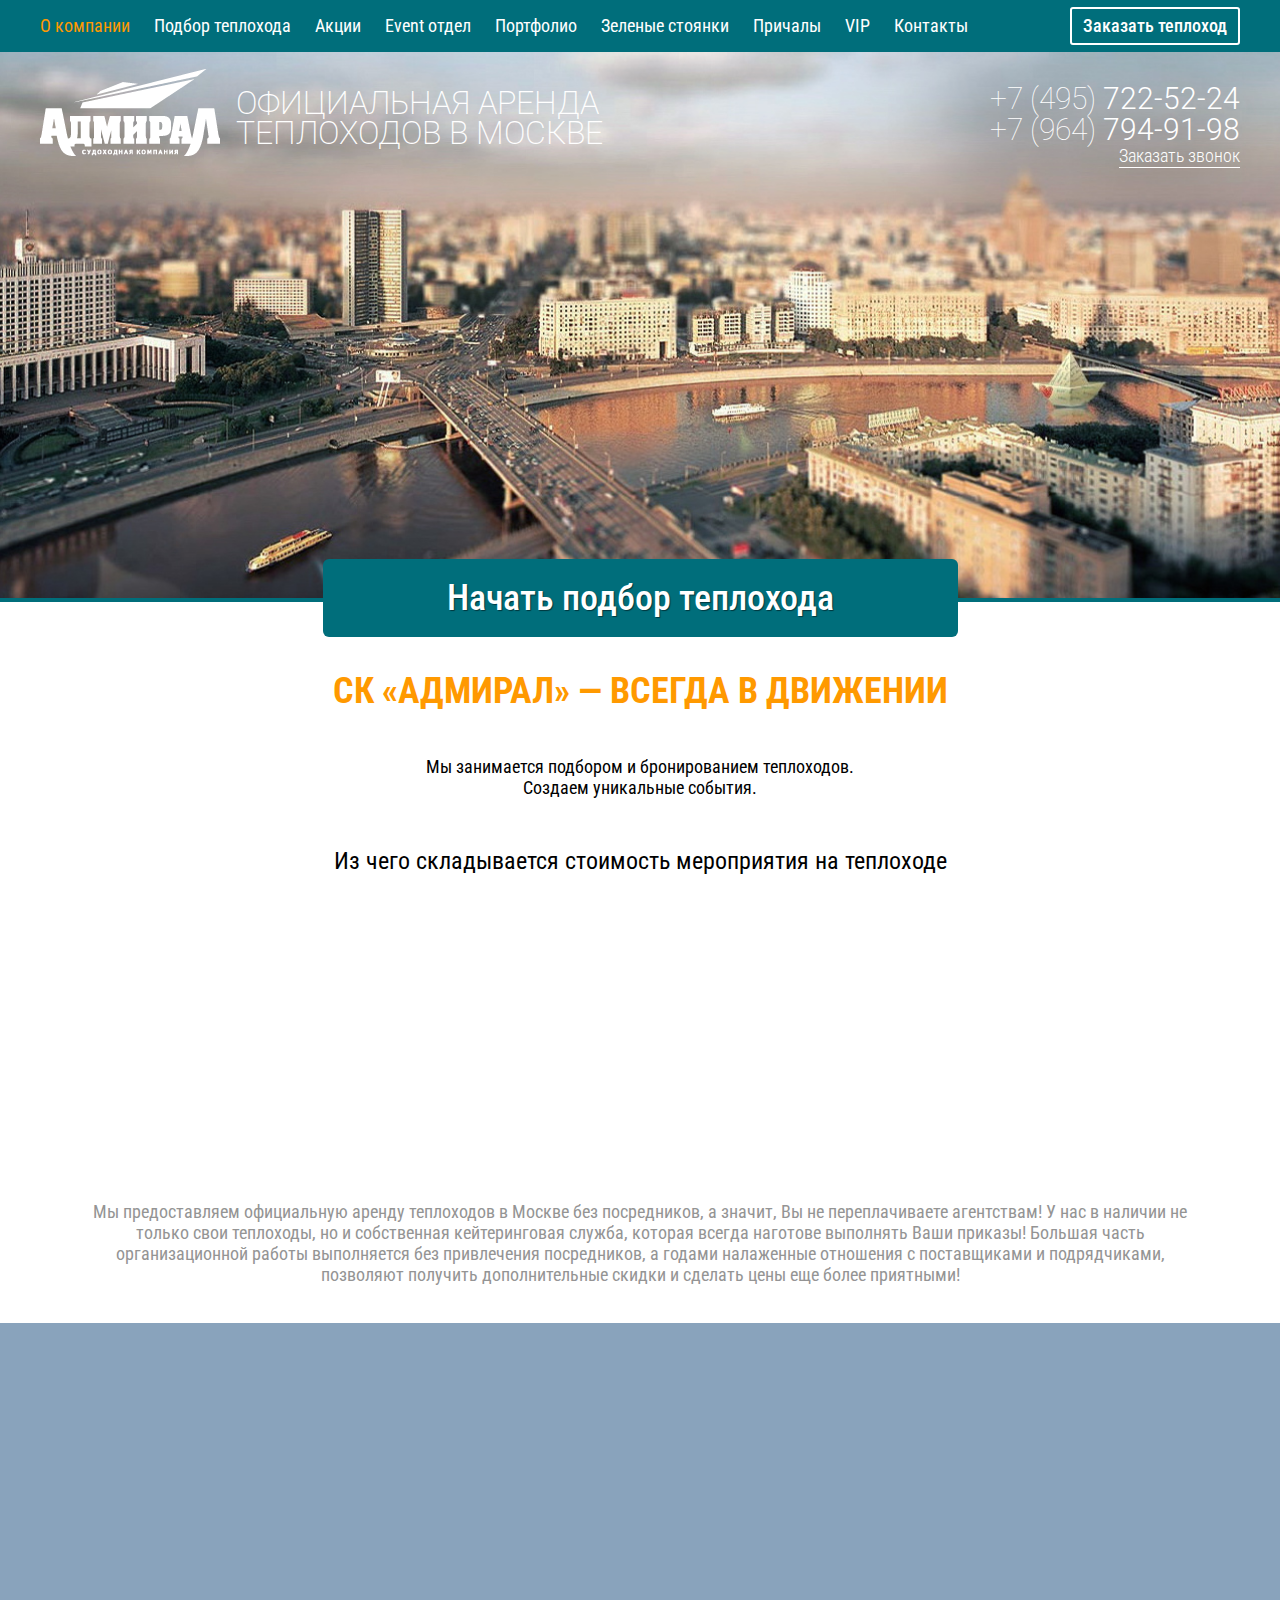
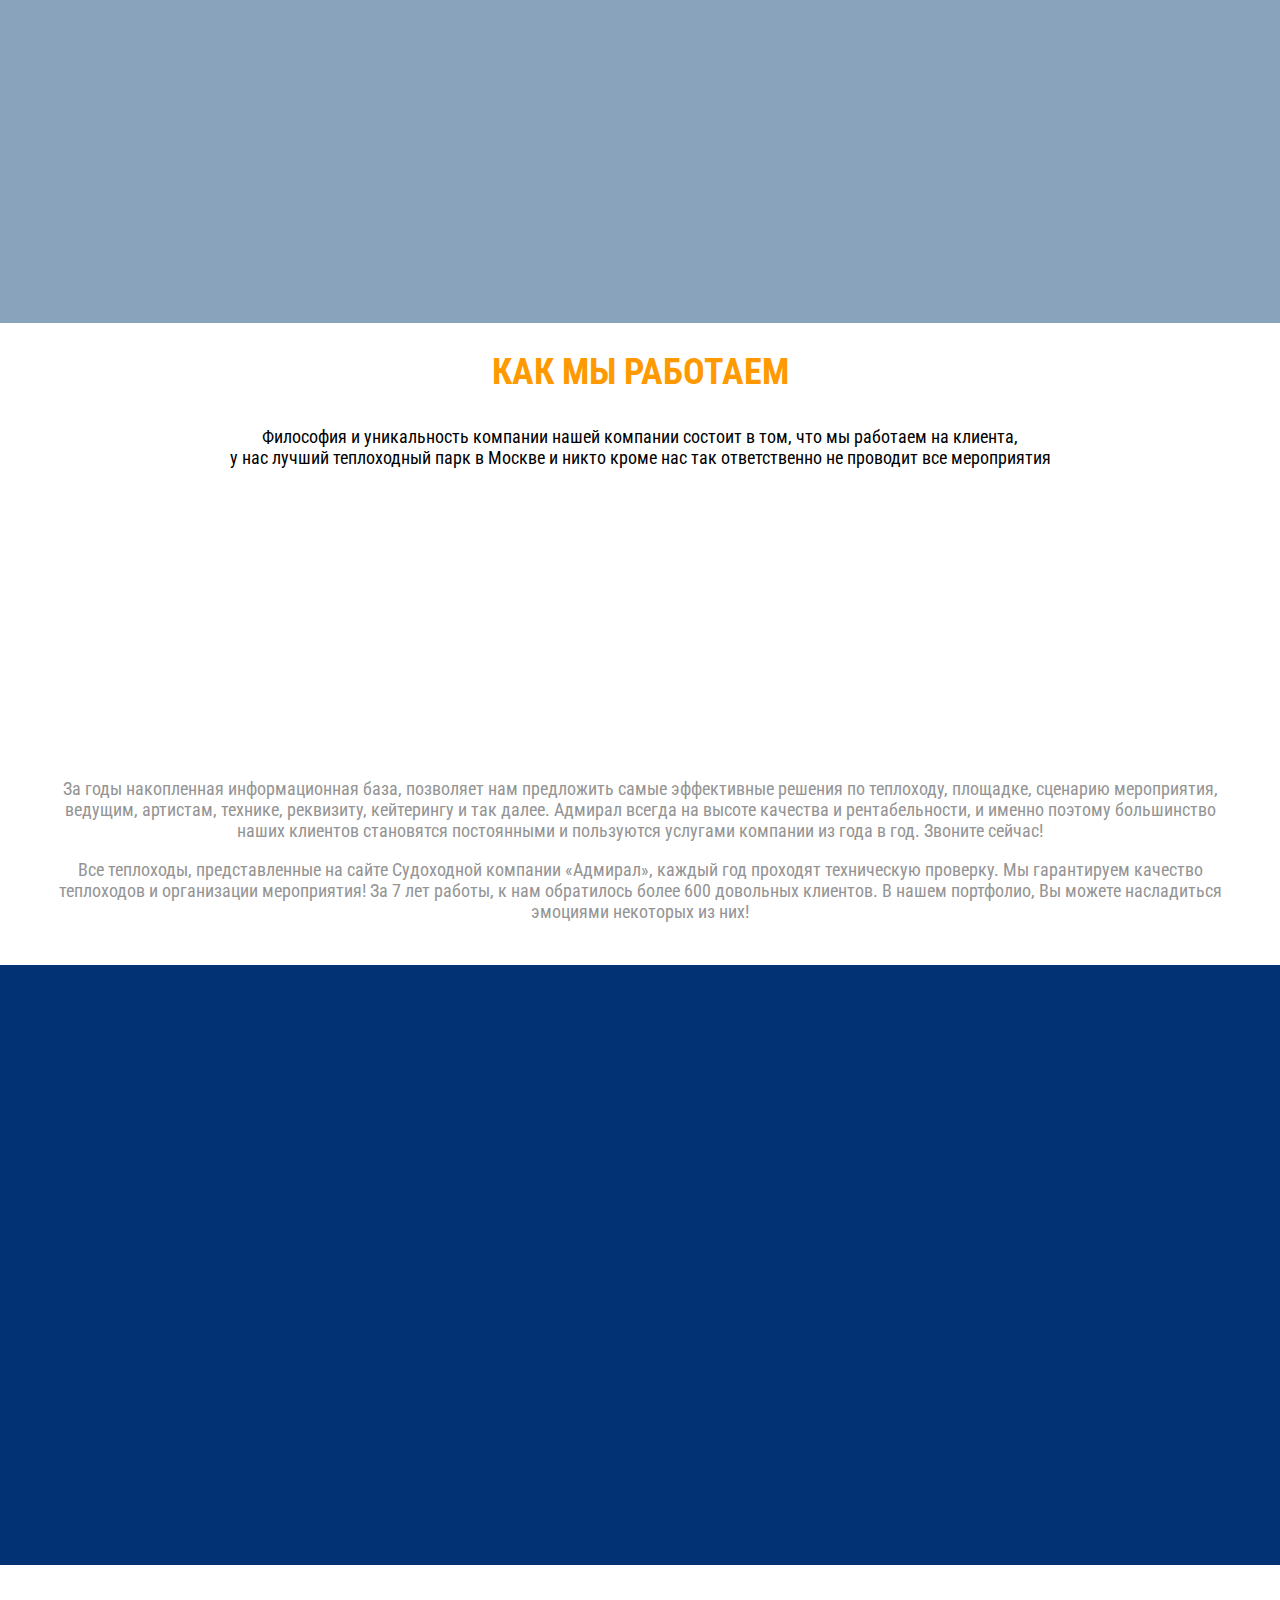
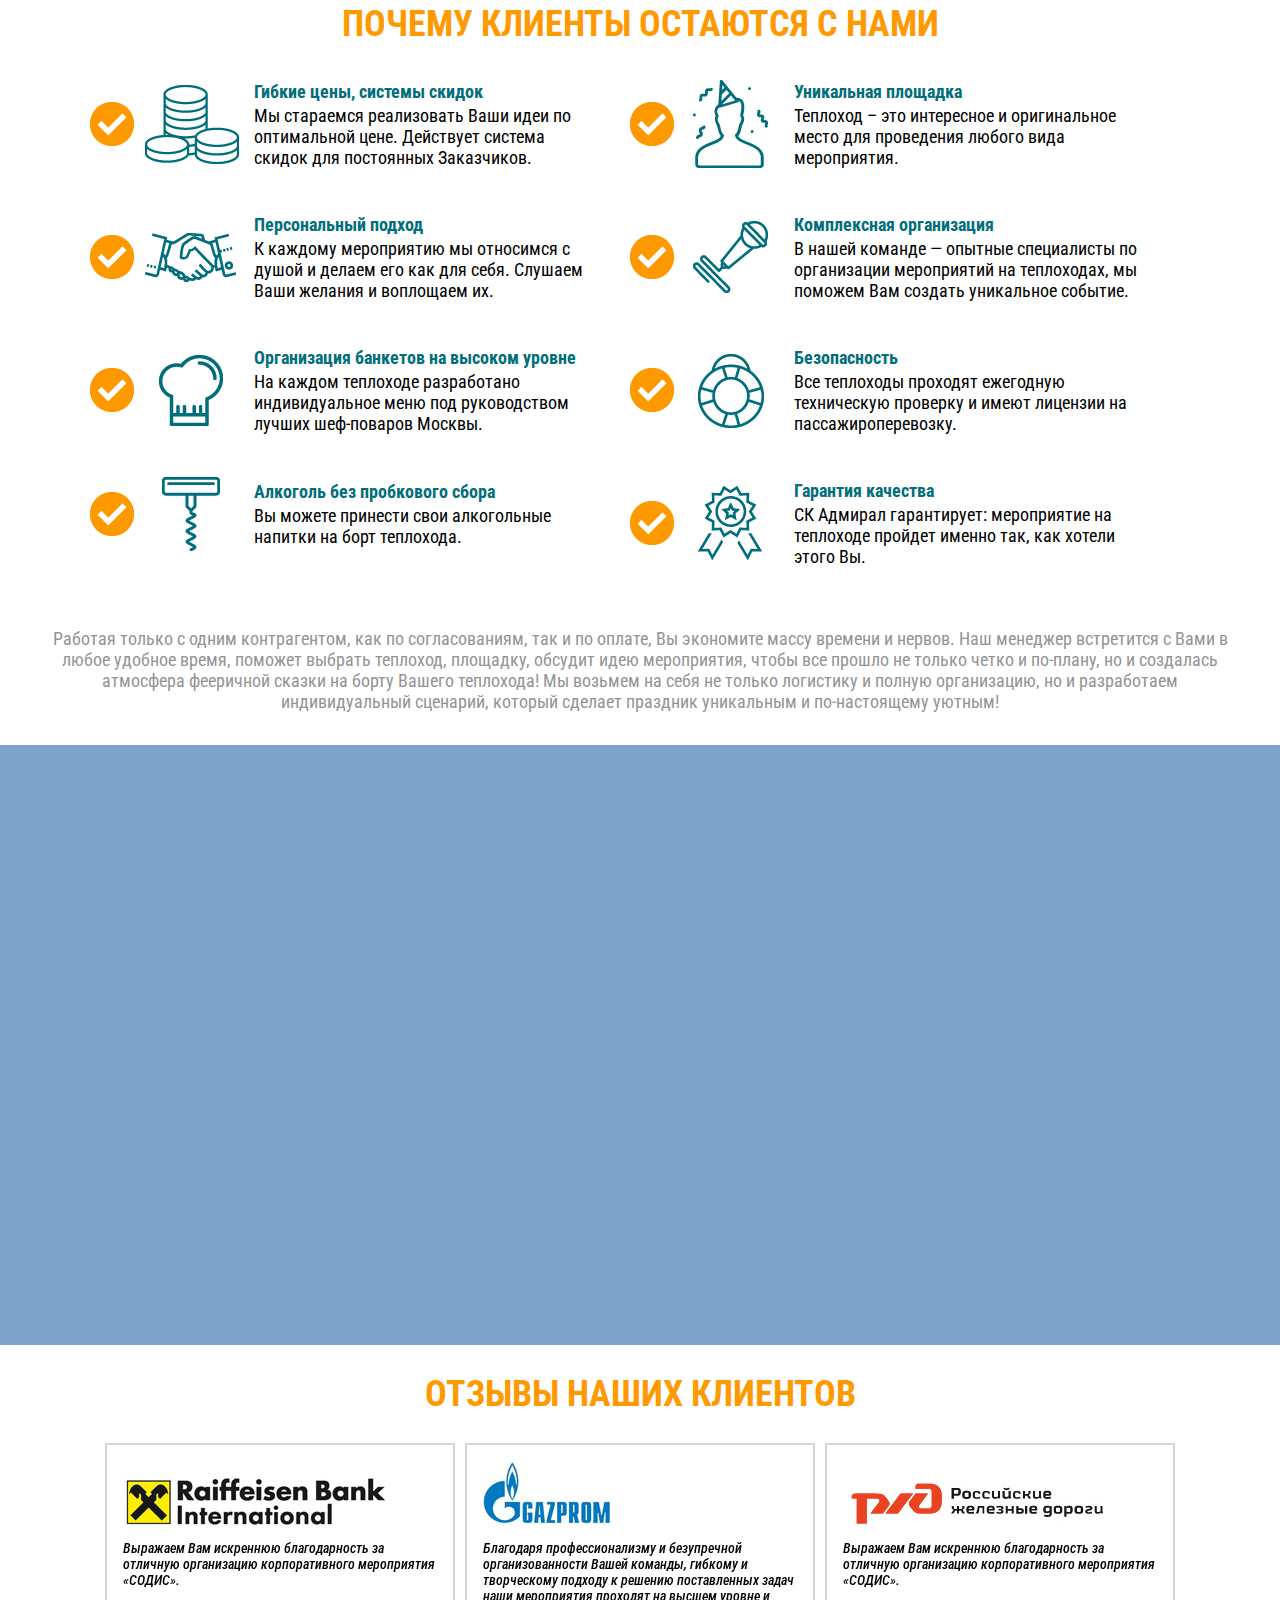
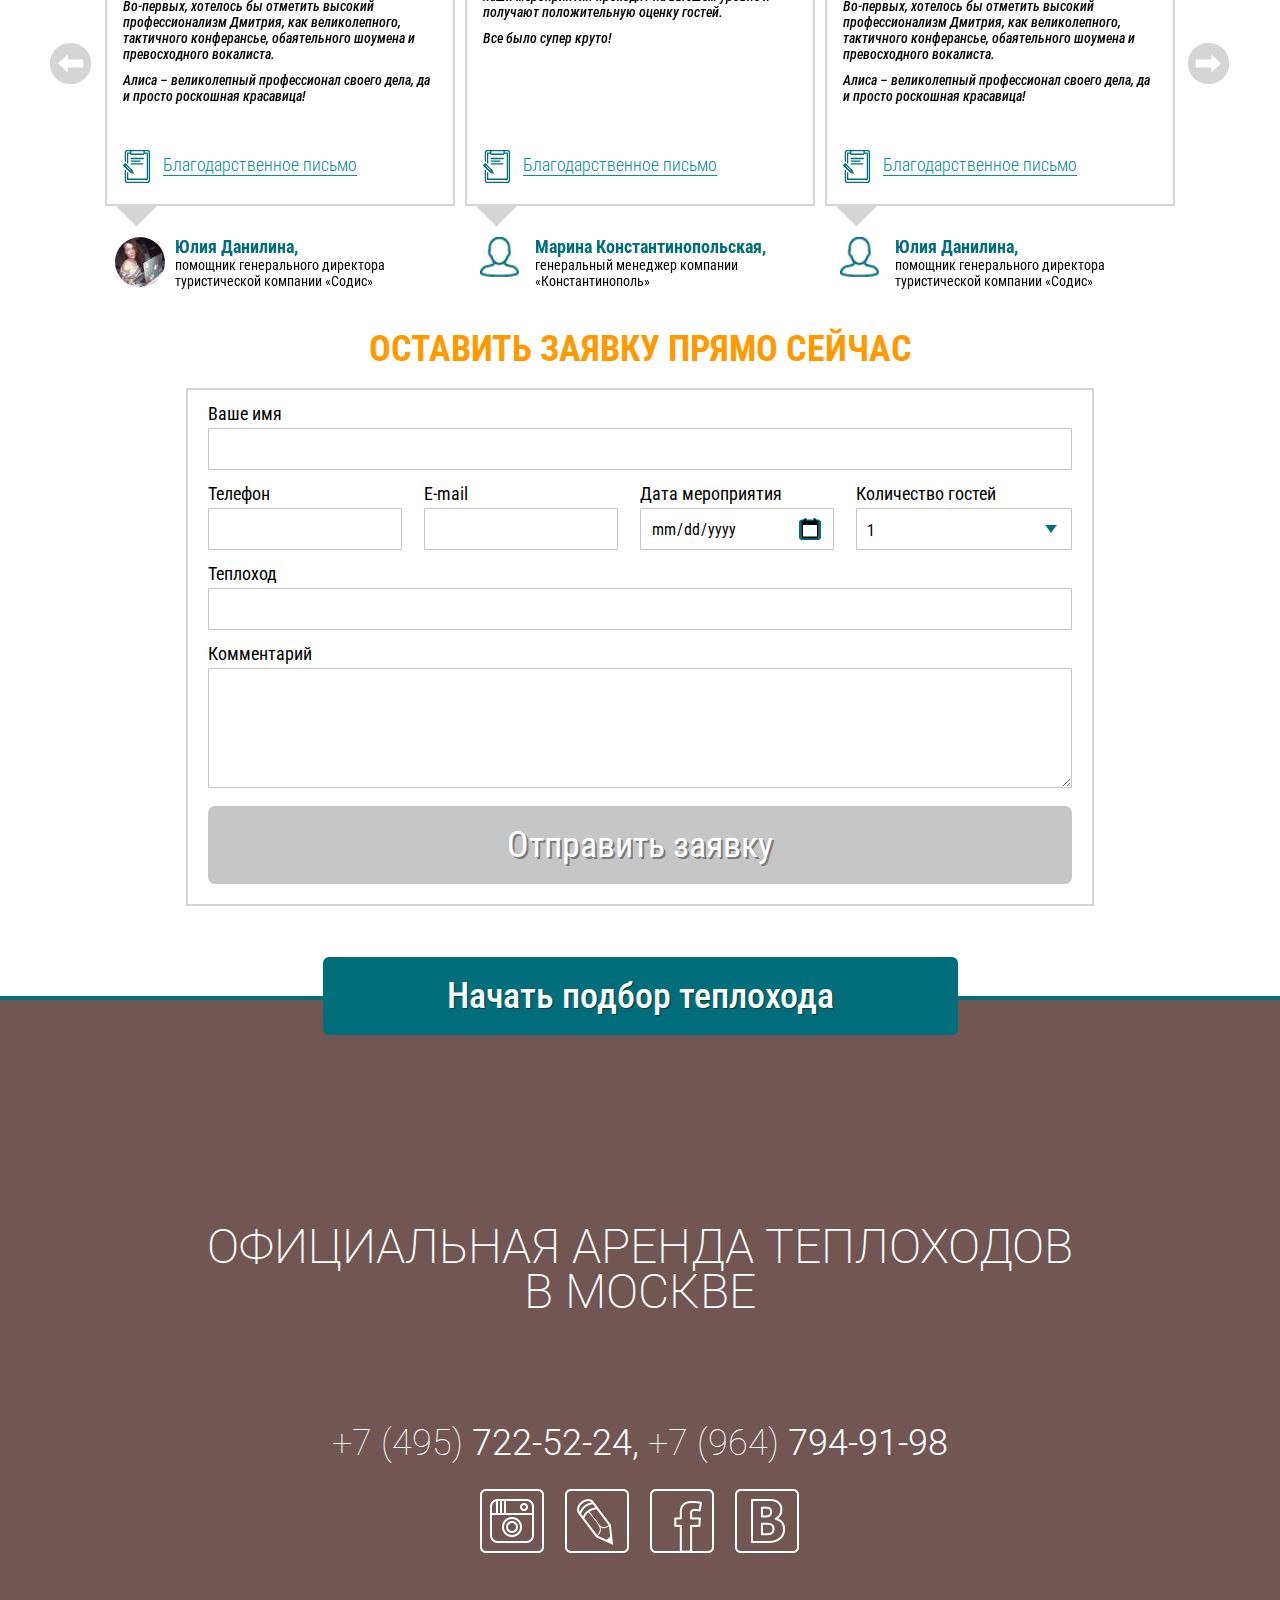
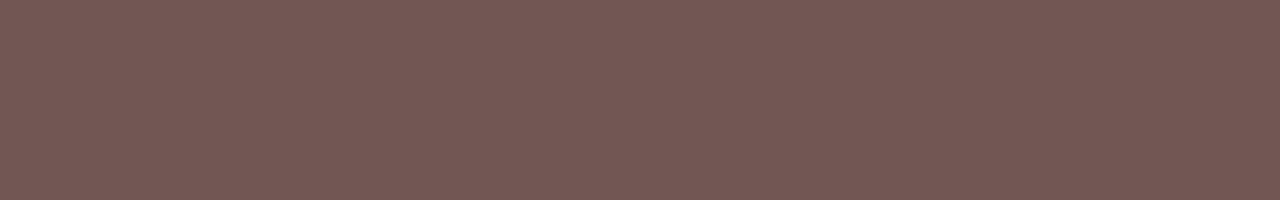
==== index.html @ 85cf336f "remove submenu" ====
<!DOCTYPE html>
<html>
  <head>
    <title>Адмирал - главная</title>
    <meta http-equiv="Content-Type" content="text/html; charset=UTF-8">
    <meta name="robots" content="index, follow">
    <meta name="description" content="Описание страницы">
    <meta name="keywords" content="Ключевые слова">
    <link href='http://fonts.googleapis.com/css?family=Roboto:100,300&amp;subset=latin,cyrillic' rel='stylesheet' type='text/css'>
    <link href='http://fonts.googleapis.com/css?family=Roboto+Condensed:300italic,400italic,400,300,700&amp;subset=latin,cyrillic' rel='stylesheet' type='text/css'>
    <!-- Стили -->
    <link rel="stylesheet" href="css/style-dist.css" />

    <!--[if lt IE 9]> <script src="https://oss.maxcdn.com/libs/html5shiv/3.7.0/html5shiv.js"></script> <![endif]-->

  </head>
  <body>
  
    <!-- Главное меню -->
    <header class="page-header page-header--fixed">
      <div class="container row">
        <nav class="main-nav col-10">
          <ul>
            <li class="main-nav__link active">
              <a href="index.html">О компании</a>
            </li>
            <li class="main-nav__link">
              <a href="search.html">Подбор теплохода</a>
            </li>
            <li class="main-nav__link">
              <a href="#">Акции</a>
            </li>
            <li class="main-nav__link">
              <a href="#">Event отдел</a>
            </li>
            <li class="main-nav__link">
              <a href="portfolio.html">Портфолио</a>
            </li>
            <li class="main-nav__link">
              <a href="#">Зеленые стоянки</a>
            </li>
            <li class="main-nav__link">
              <a href="#">Причалы</a>
            </li>
            <li class="main-nav__link">
              <a href="#">VIP</a>
            </li>
            <li class="main-nav__link">
              <a href="contacts.html">Контакты</a>
            </li>
          </ul>
        </nav>
        <div class="page-header__btn col-2">
          <a href="#" class="btn-order js-get-modal" data-modal="modal-order">Заказать теплоход</a>
        </div>
      </div>
    </header>


    <!-- Промо с логотипом и телефоном -->
    <article class="promo header-margin animate-1">
      <div class="container row">
        <div class="logo">
          <a href="#" class="logo__image">
            <img src="img/logo.png" height="88" width="180" alt="Адмирал" />
          </a>
          <h1 class="main-title">Официальная аренда теплоходов в москве</h1>
        </div>
        
        <div class="contacts">
          <p class="contacts__number"><span>+7 (495)</span> 722-52-24</p>
          <p class="contacts__number"><span>+7 (964)</span> 794-91-98</p>
          <a href="#" class="call-link js-get-modal" data-modal="modal-callback">Заказать звонок</a>
        </div>
      </div>

      <a href="results.html" class="btn btn--big btn--bottom">Начать подбор теплохода</a>
    </article>

    <!-- Сервис -->
    <article class="services">
      <div class="container">
        <h2 class="section-title">СК «АДМИРАЛ» — ВСЕГДА В ДВИЖЕНИИ</h2>
        <p class="services__text">Мы занимается подбором и бронированием теплоходов.<br/> Создаем уникальные события.</p>
        <p class="services__text services__text--big">Из чего складывается стоимость мероприятия на теплоходе</p>

        <section class="services__block row">
          <div class="services__item col-4 animate-block" id="js-animate-1">
            <figure class="services__item__img"><img src="img/ship.png" height="93" width="127" alt="Теплоход"></figure>
            <h3 class="services__item__head">Аренда теплохода</h3>
            <p>Стоимость аренды зависит от уровня теплохода, продолжительности  и даты Вашего мероприятия.</p>
          </div>
          <div class="services__item col-4 animate-block" id="js-animate-2">
            <figure class="services__item__img"><img src="img/menu.png" height="109" width="109" alt="Меню"></figure>
            <h3 class="services__item__head">Стоимость меню</h3>
            <p>Стоимость меню определяется форматом мероприятия<br/> и выбранным теплоходом</p>
          </div>
          <div class="services__item col-4 animate-block" id="js-animate-3">
            <figure class="services__item__img"><img src="img/service.png" height="101" width="109" alt="Услуги"></figure>
            <h3 class="services__item__head">Услуги на борту</h3>
            <p>Декорирование теплохода, техническое оснащение, развлекательная программа<br/> и другие опции на выбор</p>
          </div>
        </section>

        <p class="services__text services__text--grey">Мы предоставляем официальную аренду теплоходов в Москве без посредников, а значит, Вы не переплачиваете агентствам! У нас в наличии не только свои теплоходы, но и собственная кейтеринговая служба, которая всегда наготове выполнять Ваши приказы! Большая часть организационной работы выполняется без привлечения посредников, а годами налаженные отношения с поставщиками и подрядчиками, позволяют получить дополнительные скидки и сделать цены еще более приятными!</p>
      </div>
    </article>

    <!-- Блок с беграундом -->
    <section class="photo photo--bg2 animate-parallax">
      <div class="container">
        <h3 class="photo__title photo__title--bottom big-title">Откройте Москву<br/> с совершенно другого ракурса</h3>
      </div>
    </section>

    <!-- Как мы работаем -->
    <article class="working">
      <div class="container">
        <h2 class="section-title">Как мы работаем</h2>

        <p class="working__text working__text--wrapper">Философия и уникальность компании нашей компании состоит в том, что мы работаем на клиента,<br/> у нас лучший теплоходный парк в Москве и никто кроме нас так ответственно не проводит все мероприятия</p>

        <div class="process row">
          <div class="process__item col-3 animate-block" id="js-animate-4">
            <figure class="process__item__img">
              <img src="img/process-1.png" height="105" width="120" alt="">
            </figure>
            <p>Выбор<br/> и просмотр теплохода</p>
          </div>
          <div class="process__item col-3 animate-block" id="js-animate-5">
            <figure class="process__item__img">
              <img src="img/process-2.png" height="90" width="119" alt="">
            </figure>
            <p>Бронирование<br/> и заключение договора</p>
          </div>
          <div class="process__item col-3 animate-block" id="js-animate-6">
            <figure class="process__item__img">
              <img src="img/process-3.png" height="100" width="64" alt="">
            </figure>
            <p>Выбор дополнительных услуг</p>
          </div>
          <div class="process__item col-3 animate-block" id="js-animate-7">
            <figure class="process__item__img">
              <img src="img/process-4.png" height="87" width="101" alt="">
            </figure>
            <p>Составление праздничного меню</p>
          </div>
          <div class="process__item col-3 animate-block" id="js-animate-8">
            <figure class="process__item__img">
              <img src="img/process-5.png" height="103" width="103" alt="">
            </figure>
            <p>Счастливое мероприятие :)</p>
          </div>
        </div>

        <p class="working__text working__text--grey">За годы накопленная информационная база, позволяет нам предложить самые эффективные решения по теплоходу, площадке, сценарию мероприятия, ведущим, артистам, технике, реквизиту, кейтерингу и так далее. Адмирал всегда на высоте качества и рентабельности, и именно поэтому большинство наших клиентов становятся постоянными и пользуются услугами компании из года в год. Звоните сейчас!</p>

        <p class="working__text working__text--grey">Все теплоходы, представленные на сайте Судоходной компании «Адмирал», каждый год проходят техническую проверку. Мы гарантируем качество теплоходов и организации мероприятия! За 7 лет работы, к нам обратилось более 600 довольных клиентов. В нашем портфолио, Вы можете насладиться эмоциями некоторых из них!</p>

      </div>
    </article>

    <!-- Блок с беграундом -->
    <section class="photo photo--bg3 animate-parallax">
      <div class="container">
        <h3 class="photo__title photo__title--top big-title">Огни большого города<br/> ждут вас</h3>
      </div>
    </section>

    <!-- Почему клиенты с нами -->
    <article class="advantage">
      <div class="container">
        <h2 class="section-title">Почему клиенты остаются с нами</h2>
        <div class="advantage__wrapper">

          <div class="advantage__item">
            <figure class="advantage__item__img">
              <img src="img/advantage-1.png" height="79" width="94" alt="">
            </figure>
            <div class="advantage__item__text">
              <h3 class="advantage__item__title">Гибкие цены, системы скидок</h3>
              <p>Мы  стараемся реализовать Ваши идеи по оптимальной цене. Действует система скидок для постоянных Заказчиков.</p>
            </div>
          </div>

          <div class="advantage__item row">
            <figure class="advantage__item__img">
              <img src="img/advantage-2.png" height="88" width="75" alt="">
            </figure>
            <div class="advantage__item__text">
              <h3 class="advantage__item__title">Уникальная площадка</h3>
              <p>Теплоход – это интересное и оригинальное место для проведения любого вида мероприятия.</p>
            </div>
          </div>

          <div class="advantage__item row">
            <figure class="advantage__item__img">
              <img src="img/advantage-3.png" height="49" width="91" alt="">
            </figure>
            <div class="advantage__item__text">
              <h3 class="advantage__item__title">Персональный подход</h3>
              <p>К каждому мероприятию мы относимся с душой и делаем его как для себя. Слушаем Ваши желания и воплощаем их.</p>
            </div>
          </div>

          <div class="advantage__item row">
            <figure class="advantage__item__img">
              <img src="img/advantage-4.png" height="72" width="76" alt="">
            </figure>
            <div class="advantage__item__text">
              <h3 class="advantage__item__title">Комплексная организация</h3>
              <p>В нашей команде — опытные специалисты по организации мероприятий на теплоходах, мы поможем Вам создать уникальное событие.</p>
            </div>
          </div>

          <div class="advantage__item row">
            <figure class="advantage__item__img">
             <img src="img/advantage-5.png" height="71" width="64" alt=""> 
            </figure>
            <div class="advantage__item__text">
              <h3 class="advantage__item__title">Организация банкетов на высоком уровне</h3>
              <p>На каждом теплоходе разработано индивидуальное меню под руководством лучших шеф-поваров Москвы. </p>
            </div>
          </div>

          <div class="advantage__item row">
            <figure class="advantage__item__img">
              <img src="img/advantage-6.png" height="75" width="66" alt="">
            </figure>
            <div class="advantage__item__text">
              <h3 class="advantage__item__title">Безопасность</h3>
              <p>Все теплоходы проходят ежегодную техническую проверку и имеют лицензии на пассажироперевозку.</p>
            </div>
          </div>

          <div class="advantage__item row">
            <figure class="advantage__item__img">
              <img src="img/advantage-7.png" height="74" width="58" alt="">
            </figure>
            <div class="advantage__item__text">
              <h3 class="advantage__item__title">Алкоголь без пробкового сбора</h3>
              <p>Вы можете принести свои алкогольные напитки на борт теплохода.</p>
            </div>
          </div>

          <div class="advantage__item row">
            <figure class="advantage__item__img">
              <img src="img/advantage-8.png" height="75" width="65" alt="">
            </figure>
            <div class="advantage__item__text">
              <h3 class="advantage__item__title">Гарантия качества</h3>
              <p>СК Адмирал гарантирует: мероприятие на теплоходе пройдет именно так, как хотели этого Вы.</p>
            </div>
          </div>

        </div>

        <p class="advantage__text advantage__text--grey">Работая только с одним контрагентом, как по согласованиям, так и по оплате, Вы экономите массу времени и нервов. Наш менеджер встретится с Вами в любое удобное время, поможет выбрать теплоход, площадку, обсудит идею мероприятия, чтобы все прошло не только четко и по-плану, но и создалась атмосфера фееричной сказки на борту Вашего теплохода! Мы возьмем на себя не только логистику и полную организацию, но и разработаем индивидуальный сценарий, который сделает праздник уникальным и по-настоящему уютным!</p>

      </div>
    </article>

    <!-- Блок с беграундом -->
    <section class="photo photo--bg4 animate-parallax">
      <div class="container">
        <h3 class="photo__title photo__title--bottom big-title">Работаем<br/> круглый год</h3>
      </div>
    </section>

    <!-- Отзывы клиентов -->
    <article class="reviews">
      <div class="container">
        <h2 class="section-title">Отзывы наших клиентов</h2>
        <div id="review-slider" class="owl-carousel">

          <div class="reviews__item">
            <div class="reviews__wrapper">
              <figure class="reviews__item__img"><img src="img/r-bank.jpg" height="53" width="267" alt=""></figure>
              <p>Выражаем Вам искреннюю благодарность за отличную организацию корпоративного мероприятия «СОДИС». </p>
              <p>Во-первых, хотелось бы отметить высокий профессионализм Дмитрия, как великолепного, тактичного конферансье, обаятельного шоумена и превосходного вокалиста.</p>
              <p>Алиса – великолепный профессионал своего дела, да и просто роскошная красавица!</p>
              <a href="#" class="letter-link letter-link--bottom"><span>Благодарственное письмо</span></a>
            </div>
            <div class="author">
              <figure class="author__avatar">
                <!-- <img src="img/avatar.png" height="35" width="34" alt=""> -->
                <img src="img/av.jpg" height="960" width="960" alt="">
              </figure>
              <div class="author__about">
                <p class="author__about__name">Юлия Данилина,</p>
                <p class="author__about__prof">помощник генерального директора туристической компании «Содис»</p>
              </div>
            </div>
          </div>

          <div class="reviews__item">
            <div class="reviews__wrapper">
              <figure class="reviews__item__img reviews__item__img--big"><img src="img/gaz.jpg" height="65" width="127" alt=""></figure>
              <p>Благодаря профессионализму и безупречной организованности Вашей команды, гибкому и творческому подходу к решению поставленных задач наши мероприятия проходят на высшем уровне и получают положительную оценку гостей.</p>
              <p>Все было супер круто!</p>
              <a href="#" class="letter-link letter-link--bottom"><span>Благодарственное письмо</span></a>
            </div>
            <div class="author">
              <figure class="author__avatar author__avatar--empty">
                <img src="img/avatar.png" height="35" width="34" alt="">
              </figure>
              <div class="author__about">
                <p class="author__about__name">Марина Константинопольская,</p>
                <p class="author__about__prof">генеральный менеджер компании «Константинополь»</p>
              </div>
            </div>
          </div>

          <div class="reviews__item">
            <div class="reviews__wrapper">
              <figure class="reviews__item__img"><img src="img/rgd.jpg" height="60" width="312" alt=""></figure>
              <p>Выражаем Вам искреннюю благодарность за отличную организацию корпоративного мероприятия «СОДИС». </p>
              <p>Во-первых, хотелось бы отметить высокий профессионализм Дмитрия, как великолепного, тактичного конферансье, обаятельного шоумена и превосходного вокалиста.</p>
              <p>Алиса – великолепный профессионал своего дела, да и просто роскошная красавица!</p>
              <a href="#" class="letter-link letter-link--bottom"><span>Благодарственное письмо</span></a>
            </div>
            <div class="author">
              <figure class="author__avatar author__avatar--empty">
                <img src="img/avatar.png" height="35" width="34" alt="">
              </figure>
              <div class="author__about">
                <p class="author__about__name">Юлия Данилина,</p>
                <p class="author__about__prof">помощник генерального директора туристической компании «Содис»</p>
              </div>
            </div>
          </div>

          <div class="reviews__item">
            <div class="reviews__wrapper">
              <figure class="reviews__item__img reviews__item__img--big"><img src="img/gaz.jpg" height="65" width="127" alt=""></figure>
              <p>Благодаря профессионализму и безупречной организованности Вашей команды, гибкому и творческому подходу к решению поставленных задач наши мероприятия проходят на высшем уровне и получают положительную оценку гостей.</p>
              <p>Все было супер круто!</p>
              <a href="#" class="letter-link letter-link--bottom"><span>Благодарственное письмо</span></a>
            </div>
            <div class="author">
              <figure class="author__avatar author__avatar--empty">
                <img src="img/avatar.png" height="35" width="34" alt="">
              </figure>
              <div class="author__about">
                <p class="author__about__name">Юлия Данилина,</p>
                <p class="author__about__prof">помощник генерального директора туристической компании «Содис»</p>
              </div>
            </div>
          </div>

          <div class="reviews__item">
            <div class="reviews__wrapper">
              <figure class="reviews__item__img"><img src="img/rgd.jpg" height="60" width="312" alt=""></figure>
              <p>Выражаем Вам искреннюю благодарность за отличную организацию корпоративного мероприятия «СОДИС». </p>
              <p>Во-первых, хотелось бы отметить высокий профессионализм Дмитрия, как великолепного, тактичного конферансье, обаятельного шоумена и превосходного вокалиста.</p>
              <p>Алиса – великолепный профессионал своего дела, да и просто роскошная красавица!</p>
              <a href="#" class="letter-link letter-link--bottom"><span>Благодарственное письмо</span></a>
            </div>
            <div class="author">
              <figure class="author__avatar author__avatar--empty">
                <img src="img/avatar.png" height="35" width="34" alt="">
              </figure>
              <div class="author__about">
                <p class="author__about__name">Юлия Данилина,</p>
                <p class="author__about__prof">помощник генерального директора туристической компании «Содис»</p>
              </div>
            </div>
          </div>
        </div>
      </div>
    </article>

    <!-- Форма заявки -->
    <article class="application-form">
      <div class="container">
        <h2 class="section-title">Оставить заявку прямо сейчас</h2>
        <form action="#" method="post">
          <fieldset class="form-wrapper">
            <label for="name">Ваше имя</label>
            <input type="text" class="custom-input" id="name" required>

            <div class="row">
              <div class="col col-3">
                <label for="telephone">Телефон</label>
                <input type="text" class="custom-input" id="telephone" required>
              </div>
              <div class="col col-3">
                <label for="email">E-mail</label>
                <input type="text" class="custom-input" id="email" required>
              </div>
              <div class="col col-3">
                <label for="data">Дата мероприятия</label>
                <input type="date" class="custom-input custom-date" id="data" required>
              </div>
              <div class="col col-3">
                <label for="guest">Количество гостей</label>
                <div class="custom-select">
                  <select name="" id="guest" required>
                    <option value="">1</option>
                    <option value="">20</option>
                    <option value="">100</option>
                    <option value="">1000</option>
                    <option value="">20000</option>
                  </select>
                </div>
              </div>
            </div>

            <label for="choice-boat">Теплоход</label>
            <input type="text" class="custom-input" id="choice-boat" required>

            <label for="comment">Комментарий</label>
            <textarea class="custom-input" id="comment"></textarea>

            <button type="submit" class="custom-button">Отправить заявку</button>
          </fieldset>

          <a href="results.html" class="btn btn--big btn--top">Начать подбор теплохода</a>
        </form>
      </div>
    </article>

    <!-- Подвал сайта -->
    <footer class="page-footer animate-parallax">
      <div class="container">
        <h4 class="page-footer__title big-title">Официальная аренда теплоходов<br/> в Москве</h4>
        <div class="contacts">
          <p class="contacts__number"><span>+7 (495)</span> 722-52-24, <span>+7 (964)</span> 794-91-98 </p>
        </div>
        <div class="social">
          <a href="#" class="social__button social__button--inst">Instagramm</a>
          <a href="#" class="social__button social__button--lj">LiveJournal</a>
          <a href="#" class="social__button social__button--fb">Facebook</a>
          <a href="#" class="social__button social__button--vk">Вконтакте</a>
        </div>
      </div>
    </footer>

    <!-- Модальные окна -->

    <!-- Модальное окно - Заказать теплоход -->
    <div class="modal-overlay"></div>
    <div class="modal modal-order">
      <div class="modal__wrapper">
        <div class="modal__container">
          <a href="#" class="modal__close js-close-modal">Закрыть окно</a>
          <h2 class="section-title modal__title">Заказать теплоход</h2>

          <form action="#" method="post">
            <label for="name-2">Ваше имя</label>
            <input type="text" class="custom-input" id="name-2" required>

            <div class="row modal-order__row">
              <div class="col col-3">
                <label for="telephone-2">Телефон</label>
                <input type="text" class="custom-input" id="telephone-2" required>
              </div>
              <div class="col col-3">
                <label for="email-2">E-mail</label>
                <input type="text" class="custom-input" id="email-2" required>
              </div>
              <div class="col col-3">
                <label for="data-2">Дата мероприятия</label>
                <input type="date" class="custom-input custom-date" id="data-2" required>
              </div>
              <div class="col col-3">
                <label for="guest-2">Количество гостей</label>
                <div class="custom-select">
                  <select name="" id="guest-2" required>
                    <option value="">1</option>
                    <option value="">20</option>
                    <option value="">100</option>
                    <option value="">1000</option>
                    <option value="">20000</option>
                  </select>
                </div>
              </div>
            </div>

            <label for="choice-boat-2">Теплоход</label>
            <input type="text" class="custom-input" id="choice-boat-2" required>

            <label for="comment-2">Комментарий</label>
            <textarea class="custom-input" id="comment-2"></textarea>

            <button type="submit" class="custom-button">Отправить заявку</button>
          </form>

        </div>
      </div>
    </div>

    <!-- Модальное окно - Заказать обратный звонок -->
    <div class="modal-overlay"></div>
    <div class="modal modal-callback">
      <div class="modal__wrapper">
        <div class="modal__container">
          <a href="#" class="modal__close js-close-modal">Закрыть окно</a>
          <h2 class="section-title modal__title">Заказать обратный звонок</h2>

          <form action="#" method="post">
            <label for="call-name">Представьтесь, пожалуйста</label>
            <input type="text" class="custom-input" id="call-name" required>

            <label for="call-telephone">Ваше номер телефона</label>
            <input type="text" class="custom-input" id="call-telephone" required>

            <p class="field-required">Оба поля обязательны для заполнения, спасибо</p>

            <button type="submit" class="custom-button">Позвоните мне</button>
          </form>

        </div>
      </div>
    </div>

    <script src="js/libraries.js"></script>
    <script src="js/owl.carousel.min.js"></script>
    <script src="js/jquery.autocomplete.js"></script>
    <script src="js/script.js"></script>

    <script>

    // анимация появления блоков
    $(window).on('scroll', function(){
      var scrollpos = $(this).scrollTop() + ($(window).height()/2+200);

        if ( $('#js-animate-1') && $('#js-animate-2') && $('#js-animate-3') && $('#js-animate-4') && $('#js-animate-5') && $('#js-animate-6') && $('#js-animate-7') && $('#js-animate-8') ){

          if( (scrollpos > $('#js-animate-1').offset().top) ){
           $('#js-animate-1').addClass('active');
          }
          if( scrollpos > $('#js-animate-2').offset().top ){
           $('#js-animate-2').addClass('active');
          }
          if( scrollpos > $('#js-animate-3').offset().top ){
           $('#js-animate-3').addClass('active');
          }
          if( scrollpos > $('#js-animate-4').offset().top ){
              $('#js-animate-4').addClass('active');
          }
          if( scrollpos > $('#js-animate-5').offset().top ){
              $('#js-animate-5').addClass('active');
          }
          if( scrollpos > $('#js-animate-6').offset().top ){
              $('#js-animate-6').addClass('active');
          }
          if( scrollpos > $('#js-animate-7').offset().top ){
              $('#js-animate-7').addClass('active');
          }
          if( scrollpos > $('#js-animate-8').offset().top ){
              $('#js-animate-8').addClass('active');
          }
        }
      });

    </script>
  </body>
</html>
---- css/style-dist.css ----
.col-1{width:8.33333333%;float:left}.col-2{width:16.66666667%;float:left}.col-3{width:25%;float:left}.col-4{width:33.33333333%;float:left}.col-5{width:41.66666667%;float:left}.col-6{width:50%;float:left}.col-7{width:58.33333333%;float:left}.col-8{width:66.66666667%;float:left}.col-9{width:75%;float:left}.col-10{width:83.33333333%;float:left}.col-11{width:91.66666667%;float:left}.col-12{width:100%;float:left}.container{max-width:1220px;padding:0 10px;margin:0 auto}.row:after{content:"";clear:both;display:table}.row--inline{font-size:0}.pull-left{float:left}.pull-right{float:right}body{font-weight:300;font-family:Roboto Condensed,sans-serif}a{color:#fff;font-size:18px;line-height:30px;text-decoration:none}p{font-size:16px;line-height:18px;font-weight:400}.text--mt0{margin-top:0}.main-title{color:#fff;font-size:32px;font-weight:200;line-height:30px;text-transform:uppercase;font-family:Roboto,sans-serif}.big-title{color:#fff;font-size:48px;font-weight:200;line-height:45px;text-transform:uppercase;font-family:Roboto,sans-serif}.section-title{color:#f90;font-size:36px;line-height:38px;font-weight:700;text-align:center;text-transform:uppercase;position:relative}.letter-link{color:#0e8d96;font-size:18px;line-height:20px;transition:.2s linear all}.letter-link span{border-bottom:1px solid #0e8d96}.letter-link:hover{color:#12b9c5}.letter-link:active{color:#0a6167}.letter-link:before{content:"";width:28px;height:34px;margin-right:12px;display:inline-block;vertical-align:middle;background:url(../img/letter-icon.png) no-repeat}.letter-link--bottom{position:absolute;bottom:20px}.go-back{color:#a0a0a0;text-align:left;font-size:18px;font-weight:300;line-height:38px;text-transform:none;transition:.2s linear all;position:absolute;left:0}.go-back:before{content:"";width:22px;height:10px;margin-right:10px;display:inline-block;vertical-align:middle;background:url(../img/back-arrow.png) no-repeat}.go-back:hover{opacity:.7}.owl-carousel .owl-wrapper:after{content:".";display:block;clear:both;visibility:hidden;line-height:0;height:0}.owl-carousel{display:none;position:relative;width:100%;-ms-touch-action:pan-y}.owl-carousel .owl-wrapper{display:none;position:relative;-webkit-transform:translate3d(0,0,0)}.owl-carousel .owl-wrapper-outer{overflow:hidden;position:relative;width:100%}.owl-carousel .owl-wrapper-outer.autoHeight{transition:height 500ms ease-in-out}.owl-carousel .owl-item{float:left}.owl-controls .owl-page,.owl-controls .owl-buttons div{cursor:pointer}.owl-controls{-webkit-user-select:none;-moz-user-select:none;-ms-user-select:none;user-select:none;-webkit-tap-highlight-color:transparent}.owl-carousel .owl-wrapper,.owl-carousel .owl-item{-webkit-backface-visibility:hidden;-moz-backface-visibility:hidden;-ms-backface-visibility:hidden;-webkit-transform:translate3d(0,0,0);-moz-transform:translate3d(0,0,0);-ms-transform:translate3d(0,0,0)}.owl-prev,.owl-next{font-size:0;width:42px;height:42px;position:absolute;top:45%;background:url(../img/slider-arrows.png) no-repeat}.owl-prev{left:-50px}.owl-prev:hover{background-position:0 -59px}.owl-next{right:-50px;background-position:-72px 0}.owl-next:hover{background-position:-72px -59px}#sync1 .item{width:1000px;margin:30px auto}#sync2{width:880px;margin:0 auto}#sync2 .item{width:150px;height:100px;margin:0 20px;cursor:pointer;border:2px solid transparent}#sync2 .item img{width:100%;height:100%}#sync2 .item:hover{background-color:#f90}#sync2 .synced .item{background-color:#006e7b}#sync1 .owl-prev,#sync1 .owl-next{font-size:0;width:47px;height:160px;position:absolute;top:50%;-webkit-transform:translateY(-50%);-ms-transform:translateY(-50%);transform:translateY(-50%);background:url(../img/card-slider-arrows2.png) no-repeat}#sync1 .owl-prev{left:-70px;background-position:0 1px}#sync1 .owl-prev:hover{background-position:0 -162px}#sync1 .owl-next{right:-70px;background-position:-67px 1px}#sync1 .owl-next:hover{background-position:-67px -162px}#sync1 .item{position:relative}#sync1 .item:before,#sync1 .item:after{z-index:-1;position:absolute;content:"";bottom:17px;left:10px;width:48%;top:80%;box-shadow:0 15px 10px rgba(0,0,0,.3);-webkit-transform:rotate(-3deg);-ms-transform:rotate(-3deg);transform:rotate(-3deg)}#sync1 .item:after{-webkit-transform:rotate(3deg);-ms-transform:rotate(3deg);transform:rotate(3deg);right:10px;left:auto}.btn-order{padding:2px 0;min-width:170px;font-weight:500;border-radius:3px;text-align:center;display:inline-block;vertical-align:top;border:2px solid #fff;transition:.1s linear all}.btn-order:hover{color:#f90;background-color:#fff}.btn-order:active{color:#e68a00}.call-link{font-weight:300;line-height:22px;vertical-align:top;display:inline-block;border-bottom:1px solid #fff;transition:.2s linear all}.call-link:hover{color:#006e7b;border-color:#006e7b}.call-link--orange{color:#f90;border-color:#f90}.btn{color:#fff;width:485px;margin:0 auto;display:block;font-weight:500;padding:21px 10px;font-size:36px;line-height:36px;text-align:center;border-radius:6px;text-shadow:1px 1px 1px rgba(0,0,0,.5);background-color:#006e7b;transition:.2s linear all}.btn--big{width:635px}.btn--bottom{z-index:2;position:absolute;left:0;right:0;bottom:-39px;margin:auto}.btn--top{z-index:2;position:absolute;left:0;right:0;bottom:-39px;margin:auto}.btn:hover{background-color:#008e9f}.btn:active{background-color:#004e57}.search-link{font-size:36px;font-weight:700;line-height:38px;color:#f90;display:inline-block;vertical-align:top;text-transform:uppercase;border-bottom:2px dashed #f90;font-family:Roboto Condensed,sans-serif;transition:.2s linear all}.search-link:hover{color:#006e7b;border-color:#006e7b}.search-link:active{color:#004048;border-color:#004048}.sorting{margin:20px 0;font-size:24px;line-height:30px;text-align:center}.sorting__link{padding:0 5px;font-size:24px;line-height:26px;color:#006e7b;transition:.1s linear all;border-radius:3px;border-bottom:1px dashed #006e7b}.sorting__link:hover{color:#f90;border-bottom-color:#f90}.sorting .active{color:#fff;background-color:#f90;border-bottom-color:transparent}.btn-more{color:#fff;font-size:18px;min-width:104px;padding:6px 10px;text-align:center;border-radius:3px;transition:.2s linear all;background-color:#006e7b;text-shadow:1px 1px 0 rgba(0,0,0,.5)}.btn-more:hover{background-color:#008e9f}.btn-more:active{background-color:#004e57}form *{font-family:Roboto Condensed,sans-serif}input,select,textarea,button{border:0;outline:none}select{width:100%;box-shadow:none;background:#fff;border-radius:0!important}textarea{resize:vertical}label{font-weight:400;cursor:pointer;font-size:18px;line-height:21px;margin:13px 0 4px;display:inline-block;vertical-align:middle}button{cursor:pointer}.form-wrapper{width:908px;margin:0 auto;text-align:left;padding:0 20px 20px;border:2px solid #d5d5d5}.custom-input{width:100%;height:42px;padding:10px;font-size:16px;border-radius:1px;transition:.1s linear all;border:1px solid #c6c6c6}.custom-input:focus{border-color:#f90}textarea.custom-input{height:120px}.custom-button{width:100%;color:#fff;display:block;font-size:36px;line-height:38px;padding:20px 10px;border-radius:7px;margin-top:14px;text-shadow:2px 2px 0 rgba(0,0,0,.4);background-color:#c6c6c6;transition:.2s linear all}.custom-button:hover{background-color:#d8d8d8}.custom-button:active{background-color:#b4b4b4}.custom-date{width:100%;background:url(../img/icon-date.png) no-repeat;background-position:93% 50%}.custom-date::-webkit-inner-spin-button{display:none}.custom-date::-webkit-calendar-picker-indicator{color:transparent;width:22px;height:22px;font-size:0}.custom-date::-webkit-calendar-picker-indicator:hover{background-color:transparent}.custom-date:focus{background-image:url(../img/icon-date--active.png)}.custom-select{width:100%;height:42px;overflow:hidden;transition:.2s linear all;border-radius:1px;border:1px solid #c6c6c6;background:#fff url(../img/select-icon.png) no-repeat 93% 50%}.custom-select:focus{border-color:#f90}.custom-select select{width:100%;height:42px;padding:10px;font-size:16px;background:transparent;-webkit-appearance:none}.custom-check{display:none}.custom-check+label{margin:0;color:#006e7b;cursor:pointer;font-size:18px}.custom-check+label::before{content:"";width:18px;height:18px;margin-right:5px;display:inline-block;vertical-align:middle;background-image:url(../img/check-sprite.png);background-repeat:no-repeat;background-position:0 -1px}.custom-check+label:hover{color:#f90}.custom-check:hover+label::before{background-position:0 -25px}.custom-check:checked+label{color:#f90}.custom-check:checked+label::before{background-position:0 -48px}.custom-type-button{display:none}.custom-type-button+label{margin:0;font-size:18px;color:#006e7b;position:relative;text-align:center}.custom-type-button+label span{display:block;margin-top:10px}.custom-type-button:checked+label{color:#f90}.custom-search{height:60px;font-size:18px;margin-top:10px;border-radius:4px;padding:0 20px 0 55px;background:url(../img/icon-loupe.png) no-repeat;background-position:1% 50%}.custom-search:focus{background-image:url(../img/icon-loupe--active.png)}.search-wrapper{width:940px;margin:10px auto 0}.search-example{margin:3px 0;color:#949494;font-size:18px;line-height:20px;text-align:left}.search-example a{color:#006e7b;transition:.2s linear all}.search-example a:hover{color:#009cae}.form-search{min-width:1200px;padding:20px 0 65px;text-align:center;position:relative;border-bottom:4px solid #006e7b}.form-search .search-link{margin-bottom:16px}.form-search .row{margin-bottom:10px}.form-search .col-3{width:21%;margin-right:72px}.form-search .col-3:last-child{width:18%;margin-right:0}.form-search__wrapper{text-align:left;padding:0 14px;border:1px solid #c5c5c5;transition:.2s linear all;display:none}.form-search__wrapper.active{display:inherit}.form-search__item{margin:10px 0;font-size:24px;line-height:30px}.form-search__item span{display:block;font-size:18px;line-height:21px}.form-search__list li{display:block;margin:10px 0}.row--input-search{margin:15px 0 30px!important}.row--input-search label{width:295px;float:left}.row--input-search .custom-search{width:845px;float:right;margin-top:6px}.form-typeboat{border:0;text-align:center}.form-typeboat__column{width:14.2%;text-align:center;display:inline-block;vertical-align:top}.field-required{color:#9c9c9c;font-size:18px;font-weight:300;line-height:21px;font-style:italic;text-align:center}.autocomplete-suggestions{overflow:auto;cursor:pointer;color:#006e7b;border:1px solid #c6c6c6;background:rgba(255,255,255,.95)}.autocomplete-suggestion{width:100%;padding:7px;font-size:18px;font-weight:400;line-height:40px;white-space:nowrap;overflow:hidden}.autocomplete-selected{color:#fff;background:#006e7b}.autocomplete-suggestions strong{font-weight:400;color:#f90}.autocomplete-group strong{display:block;border-bottom:1px solid #c6c6c6}.page-header{padding:7px 0;min-width:1200px;background:#006e7b}.page-header--fixed{width:100%;position:fixed;top:0;left:0;z-index:9}.page-header__btn{float:right;text-align:right}.header-margin{margin-top:52px}.main-nav{padding:4px 0}.main-nav__link{font-weight:400;margin-right:20px;display:inline-block;vertical-align:top;position:relative;text-decoration:none;transition:.2s linear all}.main-nav__link:last-child{margin-right:0}.main-nav__link:hover>a,.main-nav__link.active>a{color:#f90}.main-nav__link:active>a{color:#cc7a00}.main-nav__link:hover .main-nav__submenu{display:block}.main-nav__submenu{bottom:0;width:100%;padding:0 5px;position:absolute;border-radius:2px;-webkit-transform:translateY(100%);-ms-transform:translateY(100%);transform:translateY(100%);background:rgba(255,255,255,.9);display:none}.main-nav__submenu-link{list-style:none}.main-nav__submenu-link a{display:block;color:#006e7b}.main-nav__submenu-link:hover>a,.main-nav__submenu-link.active>a{color:#f90}.main-nav__submenu-link:active>a{color:#cc7a00}.sub-header{padding:17px 0;min-width:1200px}.page-footer{min-width:1200px;min-height:804px;padding-top:160px;text-align:center;border-top:4px solid #006e7b;background:#725653 url(../img/footer-bg.jpg) no-repeat;background-position:top center;background-size:cover}.page-footer__title{text-align:center;margin-bottom:100px}.page-footer .contacts{width:100%;float:none;margin-bottom:30px;text-align:center}.page-footer .contacts__number{font-size:36px}.social__button{width:65px;height:65px;font-size:0;margin:0 8px;display:inline-block;vertical-align:top;transition:.2s linear all;background:url(../img/social-sprite.png) no-repeat}.social__button--inst{background-position:0 0}.social__button--inst:hover{background-position:0 -83px}.social__button--lj{background-position:-84px 0}.social__button--lj:hover{background-position:-84px -83px}.social__button--fb{background-position:-168px 0}.social__button--fb:hover{background-position:-168px -83px}.social__button--vk{background-position:-252px 0}.social__button--vk:hover{background-position:-252px -83px}.product-item{margin:23px 0 22px}.product-item__img,.product-item__desc{float:left}.product-item__desc{width:800px}.product-item__img{width:320px;margin-right:23px}.product-item__img img{width:100%}.product-item__title{font-size:24px;line-height:25px;color:#006e7b;transition:.2s linear all;margin-bottom:2px;display:inline-block;vertical-align:top}.product-item__title span{border-bottom:1px solid #006e7b}.product-item__title--vip{position:relative}.product-item__title--vip:after{content:"";width:44px;height:23px;margin-left:10px;display:inline-block;vertical-align:middle;background-image:url(../../img/vip-icon.png);background-repeat:no-repeat}.product-item__title:hover{color:#009cae}.product-item__title:active{color:#005762}.product-item__table{width:100%;height:159px;display:block;text-align:left;font-size:18px;font-weight:400;margin-bottom:5px;letter-spacing:-.2px}.product-item__table td{min-width:60px}.product-item__table tbody td{border-top:1px solid #c7c7c7}.product-item__table tbody td:nth-child(2n){background-color:#e5e5e5}.product-item__table tfoot td{border-top:1px solid #c7c7c7}.product-item__table td:not(:first-child){padding:4px 20px 4px 15px}.results{min-width:1200px;padding:40px 0 55px;position:relative}.img-shadow{position:relative}.img-shadow:before,.img-shadow:after{z-index:-1;position:absolute;content:"";bottom:15px;left:10px;width:47%;top:80%;box-shadow:0 12px 9px rgba(0,0,0,.3);-webkit-transform:rotate(-3deg);-ms-transform:rotate(-3deg);transform:rotate(-3deg)}.img-shadow:after{-webkit-transform:rotate(3deg);-ms-transform:rotate(3deg);transform:rotate(3deg);right:10px;left:auto}.portfolio{position:relative}.portfolio .row{padding-bottom:80px}.portfolio .section-title{margin:5px 0}.portfolio__item{width:257px;margin:20px;min-height:300px;text-align:center;display:inline-block;vertical-align:top}.portfolio__item__head{width:100%;padding:10px;display:block;min-height:40px;font-size:18px;line-height:20px;text-align:left;font-style:italic;padding-left:47px;position:relative;background-color:#f90}.portfolio__item__head:before{content:"";width:24px;height:19px;display:block;position:absolute;top:50%;left:13px;-webkit-transform:translateY(-50%);-ms-transform:translateY(-50%);transform:translateY(-50%);background:url(../img/icon-boat.png) no-repeat}.portfolio__item__wrapper{width:257px;display:block;position:relative;margin-bottom:15px}.portfolio__item__wrapper img{width:100%;display:block;transition:.2s linear all}.portfolio__item .img-shadow:before,.portfolio__item .img-shadow:after{width:46%;bottom:8px}.portfolio__item__link{font-size:18px;font-weight:400;line-height:21px;color:#006e7b;transition:.1s linear all;border-bottom:1px solid #006e7b}.portfolio__item__link:hover{border-bottom-color:transparent}.gallery__item{overflow:hidden;display:inline-block;vertical-align:top;border:2px solid #000;border:2px solid #fff}.gallery__item img{position:relative;width:101%;top:50%;-webkit-transform:translateY(-50%);-ms-transform:translateY(-50%);transform:translateY(-50%)}.gallery [class*=col-]{float:none}.gallery .img-1{height:400px}.gallery .img-2{height:385px}.gallery .img-3{height:224px}.gallery .img-4{height:190px}.gallery .img-2.col-4 img{-webkit-transform:translateY(-50%) scale(1.5);-ms-transform:translateY(-50%) scale(1.5);transform:translateY(-50%) scale(1.5)}.contact-info{padding-bottom:10px}.contact-info .section-title{margin-top:10px}.contact-info__item{padding:0 20px;text-align:center}.contact-info__item p,.contact-info__item span{font-size:18px;line-height:21px;font-weight:400}.contact-info__item span{display:block}.contact-info__image{min-height:115px}.contact-info__head{font-size:24px;line-height:26px;font-weight:600;color:#006e7b;margin:15px 0 5px}.contact-info__link{font-weight:400;line-height:18px;color:#006e7b;transition:.1s linear all;border-bottom:1px solid #006e7b}.contact-info__link:hover{border-bottom-color:transparent}.map-block{height:620px;position:relative}.map-block .map{width:100%;height:620px}@-webkit-keyframes animate-modal{0%{-webkit-transform:translateY(-1000px);transform:translateY(-1000px)}100%{-webkit-transform:translateY(0);transform:translateY(0)}}@keyframes animate-modal{0%{-webkit-transform:translateY(-1000px);transform:translateY(-1000px)}100%{-webkit-transform:translateY(0);transform:translateY(0)}}@-webkit-keyframes animate-overlay{0%{-webkit-transform:translateY(-1000px);transform:translateY(-1000px)}100%{-webkit-transform:translateX(0);transform:translateX(0)}}@keyframes animate-overlay{0%{-webkit-transform:translateY(-1000px);transform:translateY(-1000px)}100%{-webkit-transform:translateX(0);transform:translateX(0)}}body,html{height:100%}.modal-overlay{position:fixed;top:0;left:0;right:0;bottom:0;background:rgba(0,110,123,.8);z-index:10;display:none}.modal-overlay--open{display:block;-webkit-animation:animate-overlay .1s;animation:animate-overlay .1s}.modal{position:fixed;top:0;left:0;width:100%;height:100%;z-index:20;vertical-align:middle;display:none}.modal--open{display:table;-webkit-animation:animate-modal .6s;animation:animate-modal .6s}.modal__wrapper{width:100%;height:100%;display:table-cell;vertical-align:middle}.modal__container{width:948px;padding:15px 20px;background:#fff;position:relative;margin:0 auto}.modal__close{position:absolute;top:32px;right:23px;width:11px;height:11px;font-size:0;display:block;background:url(../img/icon-cros.png) no-repeat}.modal__close:hover{background-position:-16px 0}.modal__title{margin:5px 0;text-align:left;display:inline-block;vertical-align:middle}.modal-order__row .col:not(:last-child){padding-right:22px}.modal-order label span{color:#9c9c9c;font-weight:300;font-style:italic}.modal-callback .modal__container{width:455px}.modal-callback .modal__title{font-size:28px}*,*:after,*:before{box-sizing:border-box}body,html{margin:0;padding:0;height:100%}ul,h1{margin:0;padding:0}a{border:none;outline:none}.promo{padding:17px 0;min-height:550px;min-width:1200px;border-bottom:4px solid #006e7b;background:#adb4b8 url(../img/bg-promo.jpg) no-repeat;background-position:70% 50%;background-size:cover;position:relative}.logo{float:left;width:600px}.logo__image,.logo .main-title{display:inline-block;vertical-align:middle}.logo__image{width:180px;margin-right:12px}.logo__image img{width:180px}.logo .main-title{width:380px}.logo .main-title--orange{color:#f90}.contacts{width:260px;float:right;padding-top:14px;text-align:right}.contacts__number{margin:0;color:#fff;font-size:30px;font-weight:300;line-height:31px;font-family:Roboto,sans-serif}.contacts__number span{font-weight:100}.contacts__number--orange{color:#f90}.services{padding:40px 0 20px;text-align:center;min-width:1200px}.services .section-title{margin-bottom:46px}.services__text{font-size:18px;line-height:21px}.services__text--big{font-size:24px;line-height:26px;margin-top:50px}.services__text--grey{color:#949494;padding:0 40px}.services__block{width:835px;margin:0 auto 35px}.services__item{padding:0 10px;position:relative}.services__item:before{content:"";width:35px;height:35px;display:block;position:absolute;right:-20px;top:45px;background:url(../img/plus-icon.png) no-repeat}.services__item:last-child:before{display:none}.services__item__img{height:92px}.services__item__img img{max-width:130px}.services__item__head{color:#006e7b;font-size:24px;font-weight:400;line-height:30px;margin-bottom:18px}.photo{min-height:600px;min-width:1200px}.photo .container{position:relative;min-height:600px}.photo__title{text-align:right;position:absolute}.photo__title--bottom{bottom:-230px;right:0}.photo__title--top{top:-220px;right:0}.photo--bg2{background:#89a3bc url(../img/bg-2.jpg) no-repeat;background-position:top center;background-size:cover}.photo--bg3{background:#023274 url(../img/bg-3.jpg) no-repeat;background-position:top center;background-size:cover}.photo--bg4{background:#7fa2ca url(../img/bg-4.jpg) no-repeat;background-position:top center;background-size:cover}.photo--bg5{min-height:450px;background:#d9d6cf url(../img/bg-5.jpg) no-repeat;background-position:top center;background-size:cover}.working{min-width:1200px;padding:0 0 25px;text-align:center}.working__text{font-size:18px;line-height:21px}.working__text--wrapper{width:70%;margin:35px auto 70px}.working__text--grey{color:#949494}.process{text-align:center;margin-bottom:30px}.process .col-3{width:20%;padding:0 20px}.process__item{position:relative}.process__item__img{height:110px;position:relative}.process__item__img img{position:absolute;top:50%;left:50%;-webkit-transform:translate(-50%,-50%);-ms-transform:translate(-50%,-50%);transform:translate(-50%,-50%)}.process__item p{font-size:20px;line-height:22px}.process__item:before{content:"";width:41px;height:41px;display:block;position:absolute;right:-18px;top:54px;background:url(../img/arrow-icon.png) no-repeat}.process__item:last-child:before{display:none}.advantage{min-width:1200px;padding-bottom:15px}.advantage .section-title{margin:40px 0 35px;text-align:center}.advantage__text{font-size:18px;line-height:21px;text-align:center}.advantage__text--grey{color:#949494}.advantage__wrapper{font-size:0;width:1080px;margin:0 auto}.advantage__item{width:50%;font-size:0;padding:0 40px 0 45px;position:relative;margin-bottom:40px;display:inline-block;vertical-align:top}.advantage__item__img,.advantage__item__text{display:inline-block;vertical-align:middle}.advantage__item__img{margin:0;width:20%;margin-right:4%;text-align:center}.advantage__item__text{width:76%}.advantage__item__title,.advantage__item p{margin:3px 0;font-size:18px;line-height:21px}.advantage__item__title{color:#006e7b;font-weight:700}.advantage__item p{font-weight:400}.advantage__item:before{content:"";width:44px;height:44px;display:block;position:absolute;left:-10px;top:50%;-webkit-transform:translateY(-50%);-ms-transform:translateY(-50%);transform:translateY(-50%);background:url(../img/check-icon.png) no-repeat}.reviews{min-width:1200px;text-align:center;padding:0 0 12px}.reviews .owl-carousel{width:1080px;margin:0 auto}.reviews .owl-item{width:360px!important}.reviews__wrapper{min-height:363px;position:relative;padding:30px 16px 55px;border:2px solid #d5d5d5}.reviews__wrapper p{margin:10px 0;font-size:14px;line-height:16px;font-style:italic;font-weight:500}.reviews__wrapper:before{content:"";width:45px;height:23px;display:block;background:url(../img/review-icon.png) no-repeat;position:absolute;bottom:-23px;left:7px}.reviews__item{width:350px;text-align:left;position:relative;display:inline-block;vertical-align:top}.reviews__item__img{margin:0;width:auto;height:55px}.reviews__item__img--big img{position:relative;top:-15px}.author{margin-top:30px}.author__avatar,.author__about{display:inline-block;vertical-align:middle}.author__avatar{margin:0 6px 0 10px;width:50px;height:50px;text-align:center}.author__avatar img{width:100%;height:auto;border-radius:100%}.author__avatar--empty img{width:40px;border-radius:0}.author__about{width:260px}.author__about p{margin:0}.author__about__name{font-size:18px;line-height:21px;font-weight:700;color:#006e7b}.author__about__prof{font-size:14px;line-height:16px;font-weight:400}.application-form{min-width:1200px;text-align:center;padding:0 0 90px;position:relative}.application-form label span{color:#9c9c9c;font-weight:300;font-style:italic}.application-form .section-title{margin-bottom:20px}.application-form .col:not(:last-child){padding-right:22px}.options{min-width:1200px;text-align:center}.options__text{width:75%;font-size:24px;line-height:27px;margin:20px auto}.options__item{width:20%;margin:10px 0;padding:0 30px;display:inline-block;vertical-align:top}.options__item__img{min-height:97px;position:relative;display:inline-block;vertical-align:top}.options__item__img img{max-width:110px;position:absolute;left:50%;top:50%;-webkit-transform:translate(-50%,-50%);-ms-transform:translate(-50%,-50%);transform:translate(-50%,-50%)}.options__item p{font-size:20px;line-height:23px}.selection{min-width:1200px}.selection .section-title{margin-bottom:0}.selection__text{font-size:18px;line-height:20px;margin-bottom:0}.selection .row--inline{margin-bottom:15px}.card{min-width:1200px}.card .section-title{margin:5px 0}.card__slider{width:1000px;margin:0 auto 30px;text-align:center}.card .description-table{width:1000px;margin:40px auto}.card .description-table .product-item__table{display:table}.card .description-table__text{color:#9d9d9d;font-size:18px;font-style:italic}.specials{min-width:1200px;text-align:center;margin-bottom:40px}.specials .container{width:1020px}.specials__wrapper{padding:10px 20px;border:2px dashed #006e7b}.specials__wrapper p{font-size:18px;line-height:21px;margin:19px 0}.particulars{min-width:1200px;text-align:center}.particulars__text{padding:0 30px;font-size:18px;line-height:21px}.food-service{width:1000px;margin:30px auto}.food-service__item{transition:.2s linear all;display:inline-block;vertical-align:top}.food-service__item img{width:84px}.food-service__item p{color:#006e7b;font-size:18px}.food-service__item:hover{opacity:.7}.measures{min-width:1200px;position:relative;text-align:center;padding-bottom:80px}.measures .section-title{margin-bottom:0}.measures__item{width:258px;margin:20px 10px;display:inline-block;vertical-align:top}.measures__item__wrapper{width:258px;margin:10px 0;display:inline-block;vertical-align:top}.measures__item__wrapper img{width:100%}.measures__item .img-shadow:before,.measures__item .img-shadow:after{width:46%;bottom:16px}.measures__item__link{font-size:20px;line-height:24px;color:#006e7b;transition:.1s linear all;border-bottom:1px solid #006e7b}.measures__item__link:hover{border-bottom-color:transparent}.info-meet{text-align:center}.info-meet .section-title{margin:5px 0;padding:0 15%}.info-meet__boat,.info-meet__date{color:#fff;padding:9px;margin:10px 5px;min-width:130px;font-style:italic;display:inline-block;vertical-align:top;padding-left:35px}.info-meet__boat{background-color:#f90;background-image:url(../img/icon-boat.png);background-repeat:no-repeat;background-position:12% 50%}.info-meet__date{background-color:#006e7b;background-image:url(../img/icon-calendar.png);background-repeat:no-repeat;background-position:10% 45%}.info-meet p{font-size:18px;line-height:21px}.video-meet .section-title{margin-bottom:12px}.video-meet__wrapper{width:766px;margin:0 auto;min-height:430px}.review-block{position:relative;padding-bottom:70px}.review-block .section-title{margin-bottom:10px}.review-block .reviews__wrapper>p{font-size:16px;line-height:19px;margin-bottom:14px}.review-block .reviews__item{width:1000px;margin:0 auto;text-align:center}.review-block .reviews__wrapper{min-height:150px;padding:15px 40px}.review-block .letter-link,.review-block .reviews__wrapper:before{left:50%;-webkit-transform:translateX(-50%);-ms-transform:translateX(-50%);transform:translateX(-50%)}.review-block .author{padding-left:50px}.review-block .author__about{text-align:left}.review-block .author__about__prof{width:250px}.animate-1{background-size:110%;-webkit-animation:20s linear infinite panorama;animation:20s linear infinite panorama}.animate-2{background-size:110%;-webkit-animation:15s ease infinite panorama;animation:15s ease infinite panorama}.animate-parallax{overflow:hidden;background-attachment:fixed;background-size:cover}@-webkit-keyframes panorama{0%{background-position:0 30%}50%{background-position:100% 30%}100%{background-position:0 30%}}@keyframes panorama{0%{background-position:0 30%}50%{background-position:100% 30%}100%{background-position:0 30%}}.animate-block{opacity:0;transition:.6s all linear}.animate-block.active{opacity:1}.animate-block:nth-child(1){transition-delay:.1s}.animate-block:nth-child(2){transition-delay:.35s}.animate-block:nth-child(3){transition-delay:.55s}.animate-block:nth-child(4){transition-delay:.75s}.animate-block:nth-child(5){transition-delay:.95s}.animate-icon:hover{transition:.3s linear all;-webkit-animation:1s linear infinite icon-animate;animation:1s linear infinite icon-animate}@-webkit-keyframes icon-animate{0%{-webkit-transform:rotate(0deg);transform:rotate(0deg)}25%{-webkit-transform:rotate(-7deg);transform:rotate(-7deg)}50%{-webkit-transform:rotate(0deg);transform:rotate(0deg)}75%{-webkit-transform:rotate(7deg);transform:rotate(7deg)}100%{-webkit-transform:rotate(0deg);transform:rotate(0deg)}}
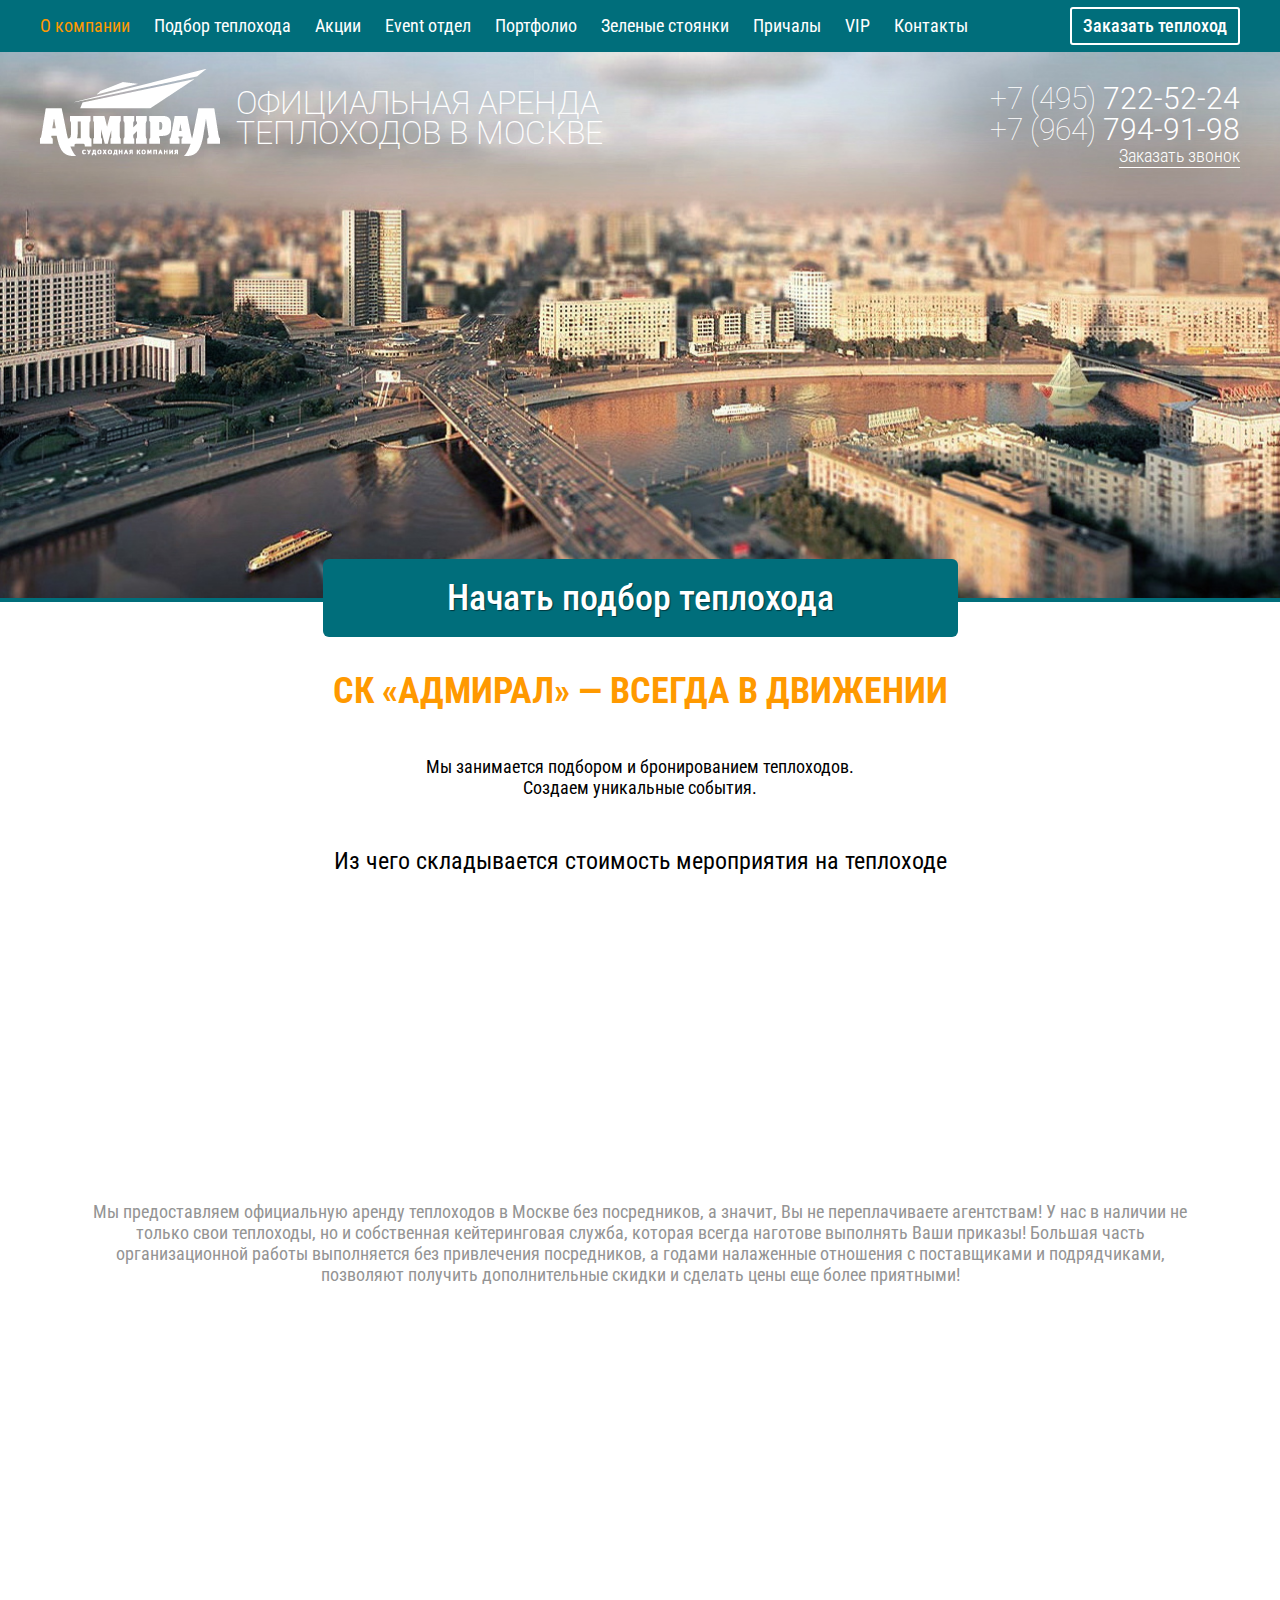
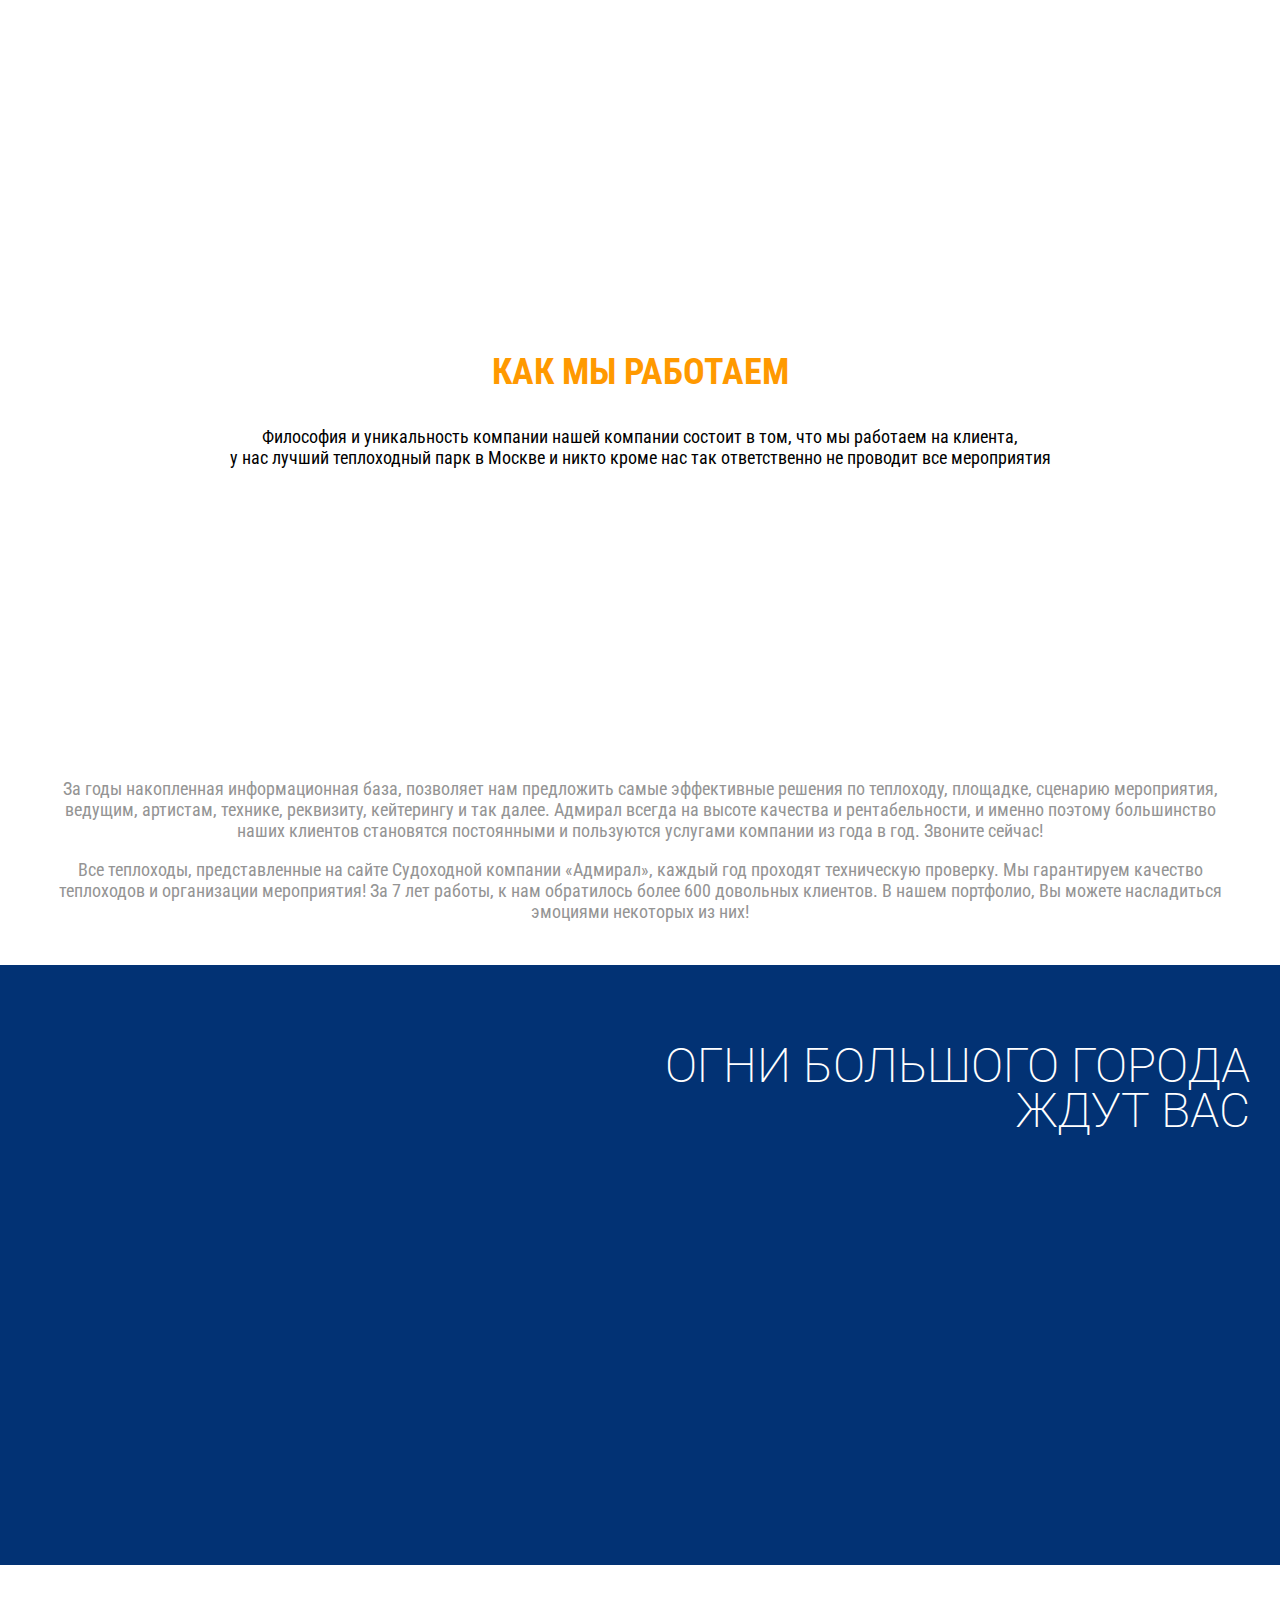
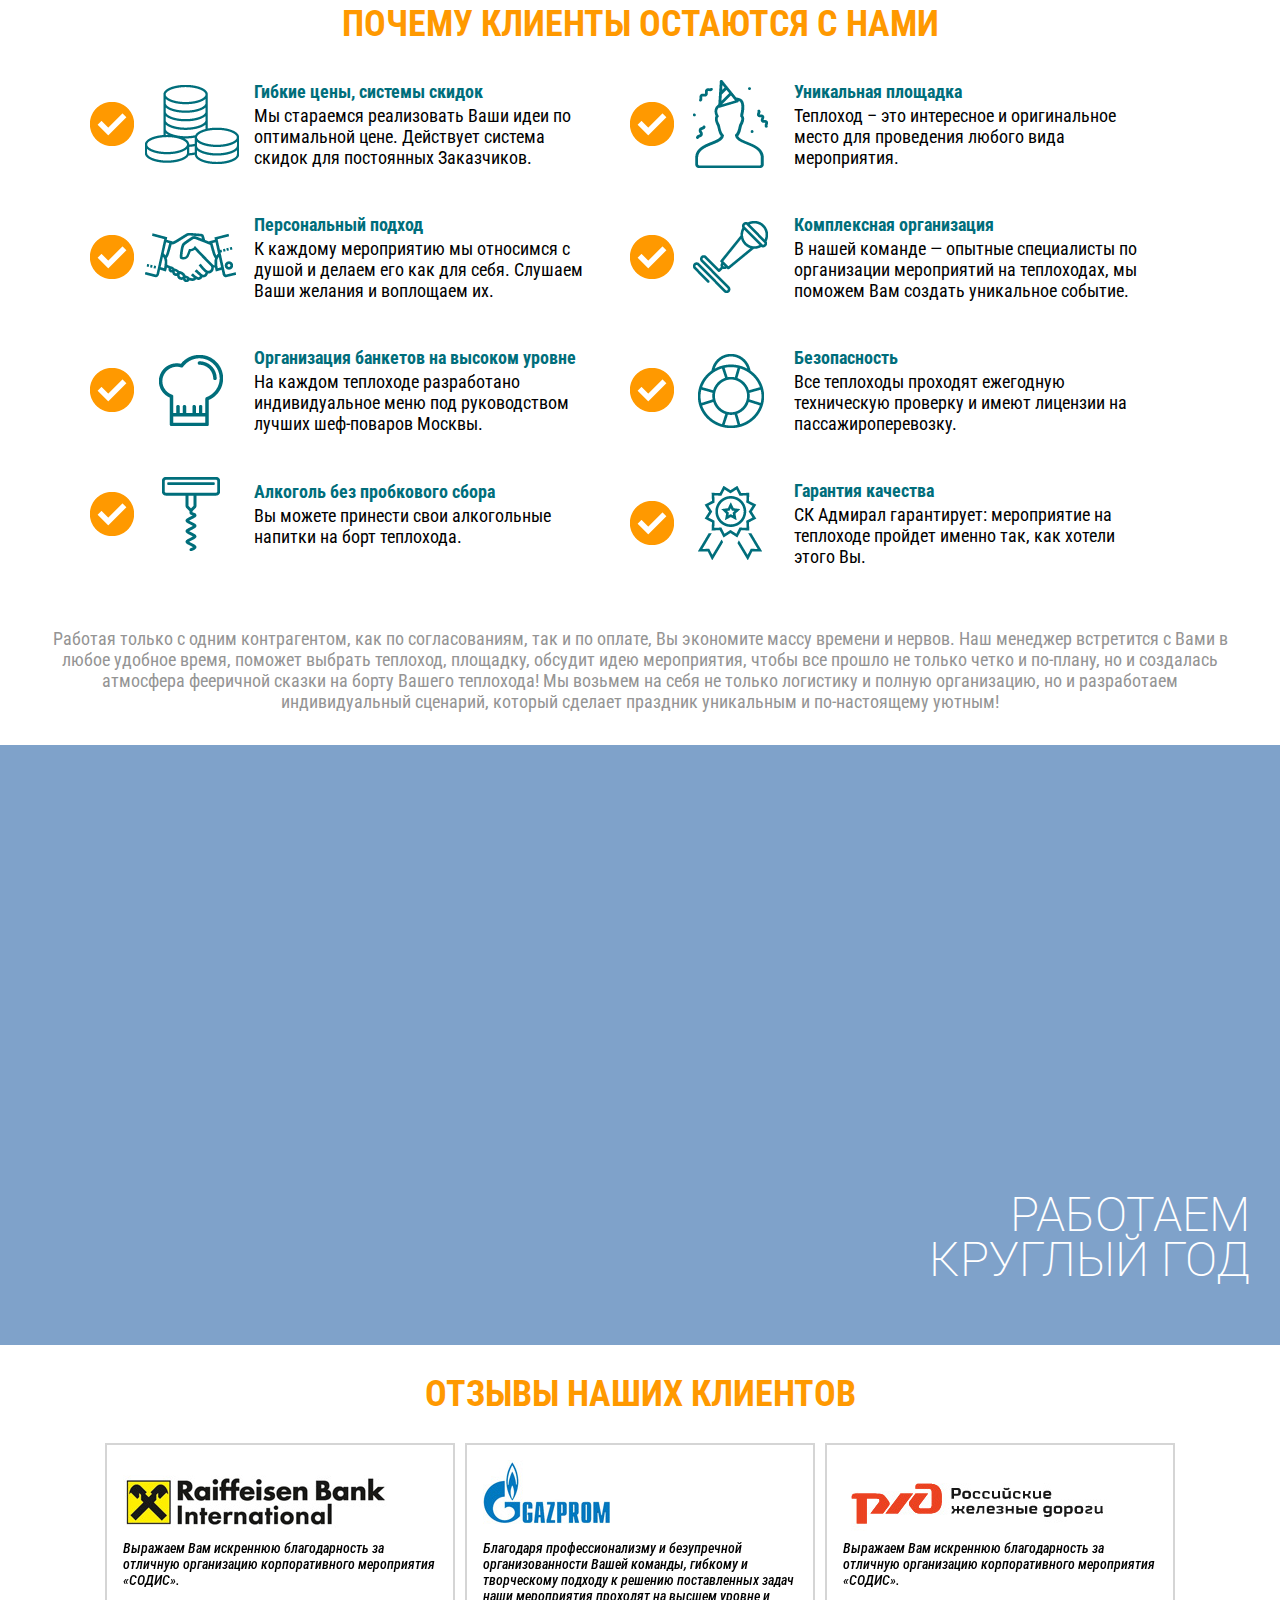
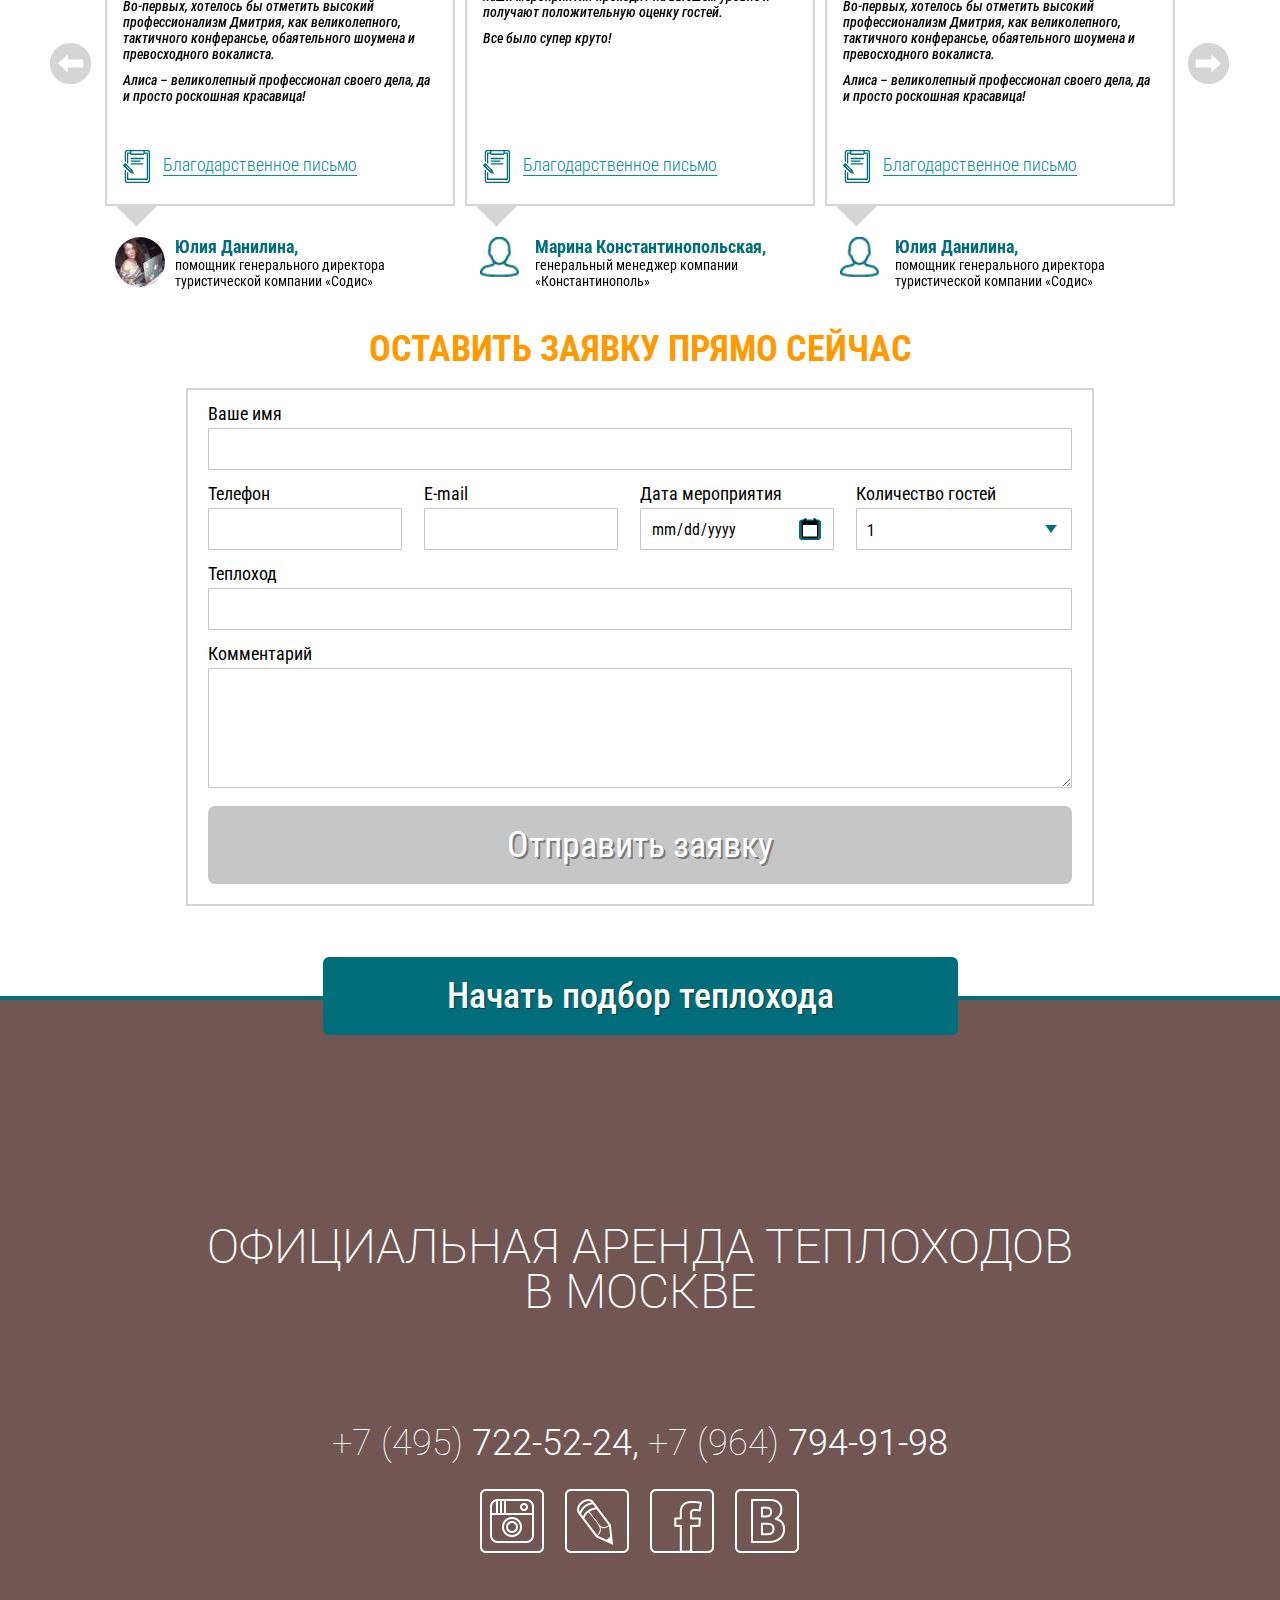
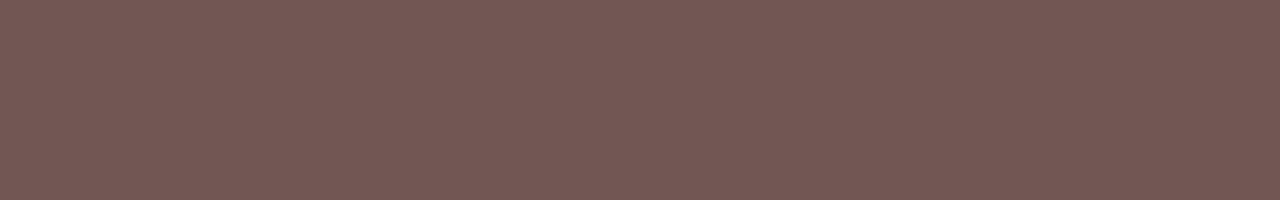
==== commit dd4cd7f6: "add trial parallax" ====
--- a/index.html
+++ b/index.html
@@ -56,7 +56,6 @@
       </div>
     </header>
 
-
     <!-- Промо с логотипом и телефоном -->
     <article class="promo header-margin animate-1">
       <div class="container row">
@@ -106,12 +105,37 @@
       </div>
     </article>
 
+
+    <!-- Прооооообный -->
+    <section id="slide-4" class="homeSlide homeSlideTall">
+      <div class="bcg"
+        data-center="background-position: 50% 0px;"
+        data-bottom-top="background-position: 50% 100px;"
+        data-top-bottom="background-position: 50% -100px;"
+        data-anchor-target="#slide-4"
+      >
+        <div class="curtainContainer">
+            <div class="copy"
+                data-bottom-top="opacity: 0"
+                data--100-bottom="opacity: 0"
+                data--280-bottom="opacity: 1;"
+                data-280-top="opacity: 1;"
+                data-106-top="opacity: 0;"
+                data-anchor-target="#slide-4 .copy"
+            >
+                <h3 class="container big-title">Откройте Москву<br/> с совершенно другого ракурса</h3>
+            </div>
+        </div>
+      </div>
+    </section>
+
+
     <!-- Блок с беграундом -->
-    <section class="photo photo--bg2 animate-parallax">
+    <!-- <section class="photo photo--bg2 animate-parallax">
       <div class="container">
         <h3 class="photo__title photo__title--bottom big-title">Откройте Москву<br/> с совершенно другого ракурса</h3>
       </div>
-    </section>
+    </section> -->
 
     <!-- Как мы работаем -->
     <article class="working">
@@ -517,9 +541,12 @@
     <script src="js/libraries.js"></script>
     <script src="js/owl.carousel.min.js"></script>
     <script src="js/jquery.autocomplete.js"></script>
+    <script src="js/skrollr.min.js"></script>
     <script src="js/script.js"></script>
 
     <script>
+
+    var s = skrollr.init();
 
     // анимация появления блоков
     $(window).on('scroll', function(){
--- a/css/style-dist.css
+++ b/css/style-dist.css
@@ -1 +1 @@
-.col-1{width:8.33333333%;float:left}.col-2{width:16.66666667%;float:left}.col-3{width:25%;float:left}.col-4{width:33.33333333%;float:left}.col-5{width:41.66666667%;float:left}.col-6{width:50%;float:left}.col-7{width:58.33333333%;float:left}.col-8{width:66.66666667%;float:left}.col-9{width:75%;float:left}.col-10{width:83.33333333%;float:left}.col-11{width:91.66666667%;float:left}.col-12{width:100%;float:left}.container{max-width:1220px;padding:0 10px;margin:0 auto}.row:after{content:"";clear:both;display:table}.row--inline{font-size:0}.pull-left{float:left}.pull-right{float:right}body{font-weight:300;font-family:Roboto Condensed,sans-serif}a{color:#fff;font-size:18px;line-height:30px;text-decoration:none}p{font-size:16px;line-height:18px;font-weight:400}.text--mt0{margin-top:0}.main-title{color:#fff;font-size:32px;font-weight:200;line-height:30px;text-transform:uppercase;font-family:Roboto,sans-serif}.big-title{color:#fff;font-size:48px;font-weight:200;line-height:45px;text-transform:uppercase;font-family:Roboto,sans-serif}.section-title{color:#f90;font-size:36px;line-height:38px;font-weight:700;text-align:center;text-transform:uppercase;position:relative}.letter-link{color:#0e8d96;font-size:18px;line-height:20px;transition:.2s linear all}.letter-link span{border-bottom:1px solid #0e8d96}.letter-link:hover{color:#12b9c5}.letter-link:active{color:#0a6167}.letter-link:before{content:"";width:28px;height:34px;margin-right:12px;display:inline-block;vertical-align:middle;background:url(../img/letter-icon.png) no-repeat}.letter-link--bottom{position:absolute;bottom:20px}.go-back{color:#a0a0a0;text-align:left;font-size:18px;font-weight:300;line-height:38px;text-transform:none;transition:.2s linear all;position:absolute;left:0}.go-back:before{content:"";width:22px;height:10px;margin-right:10px;display:inline-block;vertical-align:middle;background:url(../img/back-arrow.png) no-repeat}.go-back:hover{opacity:.7}.owl-carousel .owl-wrapper:after{content:".";display:block;clear:both;visibility:hidden;line-height:0;height:0}.owl-carousel{display:none;position:relative;width:100%;-ms-touch-action:pan-y}.owl-carousel .owl-wrapper{display:none;position:relative;-webkit-transform:translate3d(0,0,0)}.owl-carousel .owl-wrapper-outer{overflow:hidden;position:relative;width:100%}.owl-carousel .owl-wrapper-outer.autoHeight{transition:height 500ms ease-in-out}.owl-carousel .owl-item{float:left}.owl-controls .owl-page,.owl-controls .owl-buttons div{cursor:pointer}.owl-controls{-webkit-user-select:none;-moz-user-select:none;-ms-user-select:none;user-select:none;-webkit-tap-highlight-color:transparent}.owl-carousel .owl-wrapper,.owl-carousel .owl-item{-webkit-backface-visibility:hidden;-moz-backface-visibility:hidden;-ms-backface-visibility:hidden;-webkit-transform:translate3d(0,0,0);-moz-transform:translate3d(0,0,0);-ms-transform:translate3d(0,0,0)}.owl-prev,.owl-next{font-size:0;width:42px;height:42px;position:absolute;top:45%;background:url(../img/slider-arrows.png) no-repeat}.owl-prev{left:-50px}.owl-prev:hover{background-position:0 -59px}.owl-next{right:-50px;background-position:-72px 0}.owl-next:hover{background-position:-72px -59px}#sync1 .item{width:1000px;margin:30px auto}#sync2{width:880px;margin:0 auto}#sync2 .item{width:150px;height:100px;margin:0 20px;cursor:pointer;border:2px solid transparent}#sync2 .item img{width:100%;height:100%}#sync2 .item:hover{background-color:#f90}#sync2 .synced .item{background-color:#006e7b}#sync1 .owl-prev,#sync1 .owl-next{font-size:0;width:47px;height:160px;position:absolute;top:50%;-webkit-transform:translateY(-50%);-ms-transform:translateY(-50%);transform:translateY(-50%);background:url(../img/card-slider-arrows2.png) no-repeat}#sync1 .owl-prev{left:-70px;background-position:0 1px}#sync1 .owl-prev:hover{background-position:0 -162px}#sync1 .owl-next{right:-70px;background-position:-67px 1px}#sync1 .owl-next:hover{background-position:-67px -162px}#sync1 .item{position:relative}#sync1 .item:before,#sync1 .item:after{z-index:-1;position:absolute;content:"";bottom:17px;left:10px;width:48%;top:80%;box-shadow:0 15px 10px rgba(0,0,0,.3);-webkit-transform:rotate(-3deg);-ms-transform:rotate(-3deg);transform:rotate(-3deg)}#sync1 .item:after{-webkit-transform:rotate(3deg);-ms-transform:rotate(3deg);transform:rotate(3deg);right:10px;left:auto}.btn-order{padding:2px 0;min-width:170px;font-weight:500;border-radius:3px;text-align:center;display:inline-block;vertical-align:top;border:2px solid #fff;transition:.1s linear all}.btn-order:hover{color:#f90;background-color:#fff}.btn-order:active{color:#e68a00}.call-link{font-weight:300;line-height:22px;vertical-align:top;display:inline-block;border-bottom:1px solid #fff;transition:.2s linear all}.call-link:hover{color:#006e7b;border-color:#006e7b}.call-link--orange{color:#f90;border-color:#f90}.btn{color:#fff;width:485px;margin:0 auto;display:block;font-weight:500;padding:21px 10px;font-size:36px;line-height:36px;text-align:center;border-radius:6px;text-shadow:1px 1px 1px rgba(0,0,0,.5);background-color:#006e7b;transition:.2s linear all}.btn--big{width:635px}.btn--bottom{z-index:2;position:absolute;left:0;right:0;bottom:-39px;margin:auto}.btn--top{z-index:2;position:absolute;left:0;right:0;bottom:-39px;margin:auto}.btn:hover{background-color:#008e9f}.btn:active{background-color:#004e57}.search-link{font-size:36px;font-weight:700;line-height:38px;color:#f90;display:inline-block;vertical-align:top;text-transform:uppercase;border-bottom:2px dashed #f90;font-family:Roboto Condensed,sans-serif;transition:.2s linear all}.search-link:hover{color:#006e7b;border-color:#006e7b}.search-link:active{color:#004048;border-color:#004048}.sorting{margin:20px 0;font-size:24px;line-height:30px;text-align:center}.sorting__link{padding:0 5px;font-size:24px;line-height:26px;color:#006e7b;transition:.1s linear all;border-radius:3px;border-bottom:1px dashed #006e7b}.sorting__link:hover{color:#f90;border-bottom-color:#f90}.sorting .active{color:#fff;background-color:#f90;border-bottom-color:transparent}.btn-more{color:#fff;font-size:18px;min-width:104px;padding:6px 10px;text-align:center;border-radius:3px;transition:.2s linear all;background-color:#006e7b;text-shadow:1px 1px 0 rgba(0,0,0,.5)}.btn-more:hover{background-color:#008e9f}.btn-more:active{background-color:#004e57}form *{font-family:Roboto Condensed,sans-serif}input,select,textarea,button{border:0;outline:none}select{width:100%;box-shadow:none;background:#fff;border-radius:0!important}textarea{resize:vertical}label{font-weight:400;cursor:pointer;font-size:18px;line-height:21px;margin:13px 0 4px;display:inline-block;vertical-align:middle}button{cursor:pointer}.form-wrapper{width:908px;margin:0 auto;text-align:left;padding:0 20px 20px;border:2px solid #d5d5d5}.custom-input{width:100%;height:42px;padding:10px;font-size:16px;border-radius:1px;transition:.1s linear all;border:1px solid #c6c6c6}.custom-input:focus{border-color:#f90}textarea.custom-input{height:120px}.custom-button{width:100%;color:#fff;display:block;font-size:36px;line-height:38px;padding:20px 10px;border-radius:7px;margin-top:14px;text-shadow:2px 2px 0 rgba(0,0,0,.4);background-color:#c6c6c6;transition:.2s linear all}.custom-button:hover{background-color:#d8d8d8}.custom-button:active{background-color:#b4b4b4}.custom-date{width:100%;background:url(../img/icon-date.png) no-repeat;background-position:93% 50%}.custom-date::-webkit-inner-spin-button{display:none}.custom-date::-webkit-calendar-picker-indicator{color:transparent;width:22px;height:22px;font-size:0}.custom-date::-webkit-calendar-picker-indicator:hover{background-color:transparent}.custom-date:focus{background-image:url(../img/icon-date--active.png)}.custom-select{width:100%;height:42px;overflow:hidden;transition:.2s linear all;border-radius:1px;border:1px solid #c6c6c6;background:#fff url(../img/select-icon.png) no-repeat 93% 50%}.custom-select:focus{border-color:#f90}.custom-select select{width:100%;height:42px;padding:10px;font-size:16px;background:transparent;-webkit-appearance:none}.custom-check{display:none}.custom-check+label{margin:0;color:#006e7b;cursor:pointer;font-size:18px}.custom-check+label::before{content:"";width:18px;height:18px;margin-right:5px;display:inline-block;vertical-align:middle;background-image:url(../img/check-sprite.png);background-repeat:no-repeat;background-position:0 -1px}.custom-check+label:hover{color:#f90}.custom-check:hover+label::before{background-position:0 -25px}.custom-check:checked+label{color:#f90}.custom-check:checked+label::before{background-position:0 -48px}.custom-type-button{display:none}.custom-type-button+label{margin:0;font-size:18px;color:#006e7b;position:relative;text-align:center}.custom-type-button+label span{display:block;margin-top:10px}.custom-type-button:checked+label{color:#f90}.custom-search{height:60px;font-size:18px;margin-top:10px;border-radius:4px;padding:0 20px 0 55px;background:url(../img/icon-loupe.png) no-repeat;background-position:1% 50%}.custom-search:focus{background-image:url(../img/icon-loupe--active.png)}.search-wrapper{width:940px;margin:10px auto 0}.search-example{margin:3px 0;color:#949494;font-size:18px;line-height:20px;text-align:left}.search-example a{color:#006e7b;transition:.2s linear all}.search-example a:hover{color:#009cae}.form-search{min-width:1200px;padding:20px 0 65px;text-align:center;position:relative;border-bottom:4px solid #006e7b}.form-search .search-link{margin-bottom:16px}.form-search .row{margin-bottom:10px}.form-search .col-3{width:21%;margin-right:72px}.form-search .col-3:last-child{width:18%;margin-right:0}.form-search__wrapper{text-align:left;padding:0 14px;border:1px solid #c5c5c5;transition:.2s linear all;display:none}.form-search__wrapper.active{display:inherit}.form-search__item{margin:10px 0;font-size:24px;line-height:30px}.form-search__item span{display:block;font-size:18px;line-height:21px}.form-search__list li{display:block;margin:10px 0}.row--input-search{margin:15px 0 30px!important}.row--input-search label{width:295px;float:left}.row--input-search .custom-search{width:845px;float:right;margin-top:6px}.form-typeboat{border:0;text-align:center}.form-typeboat__column{width:14.2%;text-align:center;display:inline-block;vertical-align:top}.field-required{color:#9c9c9c;font-size:18px;font-weight:300;line-height:21px;font-style:italic;text-align:center}.autocomplete-suggestions{overflow:auto;cursor:pointer;color:#006e7b;border:1px solid #c6c6c6;background:rgba(255,255,255,.95)}.autocomplete-suggestion{width:100%;padding:7px;font-size:18px;font-weight:400;line-height:40px;white-space:nowrap;overflow:hidden}.autocomplete-selected{color:#fff;background:#006e7b}.autocomplete-suggestions strong{font-weight:400;color:#f90}.autocomplete-group strong{display:block;border-bottom:1px solid #c6c6c6}.page-header{padding:7px 0;min-width:1200px;background:#006e7b}.page-header--fixed{width:100%;position:fixed;top:0;left:0;z-index:9}.page-header__btn{float:right;text-align:right}.header-margin{margin-top:52px}.main-nav{padding:4px 0}.main-nav__link{font-weight:400;margin-right:20px;display:inline-block;vertical-align:top;position:relative;text-decoration:none;transition:.2s linear all}.main-nav__link:last-child{margin-right:0}.main-nav__link:hover>a,.main-nav__link.active>a{color:#f90}.main-nav__link:active>a{color:#cc7a00}.main-nav__link:hover .main-nav__submenu{display:block}.main-nav__submenu{bottom:0;width:100%;padding:0 5px;position:absolute;border-radius:2px;-webkit-transform:translateY(100%);-ms-transform:translateY(100%);transform:translateY(100%);background:rgba(255,255,255,.9);display:none}.main-nav__submenu-link{list-style:none}.main-nav__submenu-link a{display:block;color:#006e7b}.main-nav__submenu-link:hover>a,.main-nav__submenu-link.active>a{color:#f90}.main-nav__submenu-link:active>a{color:#cc7a00}.sub-header{padding:17px 0;min-width:1200px}.page-footer{min-width:1200px;min-height:804px;padding-top:160px;text-align:center;border-top:4px solid #006e7b;background:#725653 url(../img/footer-bg.jpg) no-repeat;background-position:top center;background-size:cover}.page-footer__title{text-align:center;margin-bottom:100px}.page-footer .contacts{width:100%;float:none;margin-bottom:30px;text-align:center}.page-footer .contacts__number{font-size:36px}.social__button{width:65px;height:65px;font-size:0;margin:0 8px;display:inline-block;vertical-align:top;transition:.2s linear all;background:url(../img/social-sprite.png) no-repeat}.social__button--inst{background-position:0 0}.social__button--inst:hover{background-position:0 -83px}.social__button--lj{background-position:-84px 0}.social__button--lj:hover{background-position:-84px -83px}.social__button--fb{background-position:-168px 0}.social__button--fb:hover{background-position:-168px -83px}.social__button--vk{background-position:-252px 0}.social__button--vk:hover{background-position:-252px -83px}.product-item{margin:23px 0 22px}.product-item__img,.product-item__desc{float:left}.product-item__desc{width:800px}.product-item__img{width:320px;margin-right:23px}.product-item__img img{width:100%}.product-item__title{font-size:24px;line-height:25px;color:#006e7b;transition:.2s linear all;margin-bottom:2px;display:inline-block;vertical-align:top}.product-item__title span{border-bottom:1px solid #006e7b}.product-item__title--vip{position:relative}.product-item__title--vip:after{content:"";width:44px;height:23px;margin-left:10px;display:inline-block;vertical-align:middle;background-image:url(../../img/vip-icon.png);background-repeat:no-repeat}.product-item__title:hover{color:#009cae}.product-item__title:active{color:#005762}.product-item__table{width:100%;height:159px;display:block;text-align:left;font-size:18px;font-weight:400;margin-bottom:5px;letter-spacing:-.2px}.product-item__table td{min-width:60px}.product-item__table tbody td{border-top:1px solid #c7c7c7}.product-item__table tbody td:nth-child(2n){background-color:#e5e5e5}.product-item__table tfoot td{border-top:1px solid #c7c7c7}.product-item__table td:not(:first-child){padding:4px 20px 4px 15px}.results{min-width:1200px;padding:40px 0 55px;position:relative}.img-shadow{position:relative}.img-shadow:before,.img-shadow:after{z-index:-1;position:absolute;content:"";bottom:15px;left:10px;width:47%;top:80%;box-shadow:0 12px 9px rgba(0,0,0,.3);-webkit-transform:rotate(-3deg);-ms-transform:rotate(-3deg);transform:rotate(-3deg)}.img-shadow:after{-webkit-transform:rotate(3deg);-ms-transform:rotate(3deg);transform:rotate(3deg);right:10px;left:auto}.portfolio{position:relative}.portfolio .row{padding-bottom:80px}.portfolio .section-title{margin:5px 0}.portfolio__item{width:257px;margin:20px;min-height:300px;text-align:center;display:inline-block;vertical-align:top}.portfolio__item__head{width:100%;padding:10px;display:block;min-height:40px;font-size:18px;line-height:20px;text-align:left;font-style:italic;padding-left:47px;position:relative;background-color:#f90}.portfolio__item__head:before{content:"";width:24px;height:19px;display:block;position:absolute;top:50%;left:13px;-webkit-transform:translateY(-50%);-ms-transform:translateY(-50%);transform:translateY(-50%);background:url(../img/icon-boat.png) no-repeat}.portfolio__item__wrapper{width:257px;display:block;position:relative;margin-bottom:15px}.portfolio__item__wrapper img{width:100%;display:block;transition:.2s linear all}.portfolio__item .img-shadow:before,.portfolio__item .img-shadow:after{width:46%;bottom:8px}.portfolio__item__link{font-size:18px;font-weight:400;line-height:21px;color:#006e7b;transition:.1s linear all;border-bottom:1px solid #006e7b}.portfolio__item__link:hover{border-bottom-color:transparent}.gallery__item{overflow:hidden;display:inline-block;vertical-align:top;border:2px solid #000;border:2px solid #fff}.gallery__item img{position:relative;width:101%;top:50%;-webkit-transform:translateY(-50%);-ms-transform:translateY(-50%);transform:translateY(-50%)}.gallery [class*=col-]{float:none}.gallery .img-1{height:400px}.gallery .img-2{height:385px}.gallery .img-3{height:224px}.gallery .img-4{height:190px}.gallery .img-2.col-4 img{-webkit-transform:translateY(-50%) scale(1.5);-ms-transform:translateY(-50%) scale(1.5);transform:translateY(-50%) scale(1.5)}.contact-info{padding-bottom:10px}.contact-info .section-title{margin-top:10px}.contact-info__item{padding:0 20px;text-align:center}.contact-info__item p,.contact-info__item span{font-size:18px;line-height:21px;font-weight:400}.contact-info__item span{display:block}.contact-info__image{min-height:115px}.contact-info__head{font-size:24px;line-height:26px;font-weight:600;color:#006e7b;margin:15px 0 5px}.contact-info__link{font-weight:400;line-height:18px;color:#006e7b;transition:.1s linear all;border-bottom:1px solid #006e7b}.contact-info__link:hover{border-bottom-color:transparent}.map-block{height:620px;position:relative}.map-block .map{width:100%;height:620px}@-webkit-keyframes animate-modal{0%{-webkit-transform:translateY(-1000px);transform:translateY(-1000px)}100%{-webkit-transform:translateY(0);transform:translateY(0)}}@keyframes animate-modal{0%{-webkit-transform:translateY(-1000px);transform:translateY(-1000px)}100%{-webkit-transform:translateY(0);transform:translateY(0)}}@-webkit-keyframes animate-overlay{0%{-webkit-transform:translateY(-1000px);transform:translateY(-1000px)}100%{-webkit-transform:translateX(0);transform:translateX(0)}}@keyframes animate-overlay{0%{-webkit-transform:translateY(-1000px);transform:translateY(-1000px)}100%{-webkit-transform:translateX(0);transform:translateX(0)}}body,html{height:100%}.modal-overlay{position:fixed;top:0;left:0;right:0;bottom:0;background:rgba(0,110,123,.8);z-index:10;display:none}.modal-overlay--open{display:block;-webkit-animation:animate-overlay .1s;animation:animate-overlay .1s}.modal{position:fixed;top:0;left:0;width:100%;height:100%;z-index:20;vertical-align:middle;display:none}.modal--open{display:table;-webkit-animation:animate-modal .6s;animation:animate-modal .6s}.modal__wrapper{width:100%;height:100%;display:table-cell;vertical-align:middle}.modal__container{width:948px;padding:15px 20px;background:#fff;position:relative;margin:0 auto}.modal__close{position:absolute;top:32px;right:23px;width:11px;height:11px;font-size:0;display:block;background:url(../img/icon-cros.png) no-repeat}.modal__close:hover{background-position:-16px 0}.modal__title{margin:5px 0;text-align:left;display:inline-block;vertical-align:middle}.modal-order__row .col:not(:last-child){padding-right:22px}.modal-order label span{color:#9c9c9c;font-weight:300;font-style:italic}.modal-callback .modal__container{width:455px}.modal-callback .modal__title{font-size:28px}*,*:after,*:before{box-sizing:border-box}body,html{margin:0;padding:0;height:100%}ul,h1{margin:0;padding:0}a{border:none;outline:none}.promo{padding:17px 0;min-height:550px;min-width:1200px;border-bottom:4px solid #006e7b;background:#adb4b8 url(../img/bg-promo.jpg) no-repeat;background-position:70% 50%;background-size:cover;position:relative}.logo{float:left;width:600px}.logo__image,.logo .main-title{display:inline-block;vertical-align:middle}.logo__image{width:180px;margin-right:12px}.logo__image img{width:180px}.logo .main-title{width:380px}.logo .main-title--orange{color:#f90}.contacts{width:260px;float:right;padding-top:14px;text-align:right}.contacts__number{margin:0;color:#fff;font-size:30px;font-weight:300;line-height:31px;font-family:Roboto,sans-serif}.contacts__number span{font-weight:100}.contacts__number--orange{color:#f90}.services{padding:40px 0 20px;text-align:center;min-width:1200px}.services .section-title{margin-bottom:46px}.services__text{font-size:18px;line-height:21px}.services__text--big{font-size:24px;line-height:26px;margin-top:50px}.services__text--grey{color:#949494;padding:0 40px}.services__block{width:835px;margin:0 auto 35px}.services__item{padding:0 10px;position:relative}.services__item:before{content:"";width:35px;height:35px;display:block;position:absolute;right:-20px;top:45px;background:url(../img/plus-icon.png) no-repeat}.services__item:last-child:before{display:none}.services__item__img{height:92px}.services__item__img img{max-width:130px}.services__item__head{color:#006e7b;font-size:24px;font-weight:400;line-height:30px;margin-bottom:18px}.photo{min-height:600px;min-width:1200px}.photo .container{position:relative;min-height:600px}.photo__title{text-align:right;position:absolute}.photo__title--bottom{bottom:-230px;right:0}.photo__title--top{top:-220px;right:0}.photo--bg2{background:#89a3bc url(../img/bg-2.jpg) no-repeat;background-position:top center;background-size:cover}.photo--bg3{background:#023274 url(../img/bg-3.jpg) no-repeat;background-position:top center;background-size:cover}.photo--bg4{background:#7fa2ca url(../img/bg-4.jpg) no-repeat;background-position:top center;background-size:cover}.photo--bg5{min-height:450px;background:#d9d6cf url(../img/bg-5.jpg) no-repeat;background-position:top center;background-size:cover}.working{min-width:1200px;padding:0 0 25px;text-align:center}.working__text{font-size:18px;line-height:21px}.working__text--wrapper{width:70%;margin:35px auto 70px}.working__text--grey{color:#949494}.process{text-align:center;margin-bottom:30px}.process .col-3{width:20%;padding:0 20px}.process__item{position:relative}.process__item__img{height:110px;position:relative}.process__item__img img{position:absolute;top:50%;left:50%;-webkit-transform:translate(-50%,-50%);-ms-transform:translate(-50%,-50%);transform:translate(-50%,-50%)}.process__item p{font-size:20px;line-height:22px}.process__item:before{content:"";width:41px;height:41px;display:block;position:absolute;right:-18px;top:54px;background:url(../img/arrow-icon.png) no-repeat}.process__item:last-child:before{display:none}.advantage{min-width:1200px;padding-bottom:15px}.advantage .section-title{margin:40px 0 35px;text-align:center}.advantage__text{font-size:18px;line-height:21px;text-align:center}.advantage__text--grey{color:#949494}.advantage__wrapper{font-size:0;width:1080px;margin:0 auto}.advantage__item{width:50%;font-size:0;padding:0 40px 0 45px;position:relative;margin-bottom:40px;display:inline-block;vertical-align:top}.advantage__item__img,.advantage__item__text{display:inline-block;vertical-align:middle}.advantage__item__img{margin:0;width:20%;margin-right:4%;text-align:center}.advantage__item__text{width:76%}.advantage__item__title,.advantage__item p{margin:3px 0;font-size:18px;line-height:21px}.advantage__item__title{color:#006e7b;font-weight:700}.advantage__item p{font-weight:400}.advantage__item:before{content:"";width:44px;height:44px;display:block;position:absolute;left:-10px;top:50%;-webkit-transform:translateY(-50%);-ms-transform:translateY(-50%);transform:translateY(-50%);background:url(../img/check-icon.png) no-repeat}.reviews{min-width:1200px;text-align:center;padding:0 0 12px}.reviews .owl-carousel{width:1080px;margin:0 auto}.reviews .owl-item{width:360px!important}.reviews__wrapper{min-height:363px;position:relative;padding:30px 16px 55px;border:2px solid #d5d5d5}.reviews__wrapper p{margin:10px 0;font-size:14px;line-height:16px;font-style:italic;font-weight:500}.reviews__wrapper:before{content:"";width:45px;height:23px;display:block;background:url(../img/review-icon.png) no-repeat;position:absolute;bottom:-23px;left:7px}.reviews__item{width:350px;text-align:left;position:relative;display:inline-block;vertical-align:top}.reviews__item__img{margin:0;width:auto;height:55px}.reviews__item__img--big img{position:relative;top:-15px}.author{margin-top:30px}.author__avatar,.author__about{display:inline-block;vertical-align:middle}.author__avatar{margin:0 6px 0 10px;width:50px;height:50px;text-align:center}.author__avatar img{width:100%;height:auto;border-radius:100%}.author__avatar--empty img{width:40px;border-radius:0}.author__about{width:260px}.author__about p{margin:0}.author__about__name{font-size:18px;line-height:21px;font-weight:700;color:#006e7b}.author__about__prof{font-size:14px;line-height:16px;font-weight:400}.application-form{min-width:1200px;text-align:center;padding:0 0 90px;position:relative}.application-form label span{color:#9c9c9c;font-weight:300;font-style:italic}.application-form .section-title{margin-bottom:20px}.application-form .col:not(:last-child){padding-right:22px}.options{min-width:1200px;text-align:center}.options__text{width:75%;font-size:24px;line-height:27px;margin:20px auto}.options__item{width:20%;margin:10px 0;padding:0 30px;display:inline-block;vertical-align:top}.options__item__img{min-height:97px;position:relative;display:inline-block;vertical-align:top}.options__item__img img{max-width:110px;position:absolute;left:50%;top:50%;-webkit-transform:translate(-50%,-50%);-ms-transform:translate(-50%,-50%);transform:translate(-50%,-50%)}.options__item p{font-size:20px;line-height:23px}.selection{min-width:1200px}.selection .section-title{margin-bottom:0}.selection__text{font-size:18px;line-height:20px;margin-bottom:0}.selection .row--inline{margin-bottom:15px}.card{min-width:1200px}.card .section-title{margin:5px 0}.card__slider{width:1000px;margin:0 auto 30px;text-align:center}.card .description-table{width:1000px;margin:40px auto}.card .description-table .product-item__table{display:table}.card .description-table__text{color:#9d9d9d;font-size:18px;font-style:italic}.specials{min-width:1200px;text-align:center;margin-bottom:40px}.specials .container{width:1020px}.specials__wrapper{padding:10px 20px;border:2px dashed #006e7b}.specials__wrapper p{font-size:18px;line-height:21px;margin:19px 0}.particulars{min-width:1200px;text-align:center}.particulars__text{padding:0 30px;font-size:18px;line-height:21px}.food-service{width:1000px;margin:30px auto}.food-service__item{transition:.2s linear all;display:inline-block;vertical-align:top}.food-service__item img{width:84px}.food-service__item p{color:#006e7b;font-size:18px}.food-service__item:hover{opacity:.7}.measures{min-width:1200px;position:relative;text-align:center;padding-bottom:80px}.measures .section-title{margin-bottom:0}.measures__item{width:258px;margin:20px 10px;display:inline-block;vertical-align:top}.measures__item__wrapper{width:258px;margin:10px 0;display:inline-block;vertical-align:top}.measures__item__wrapper img{width:100%}.measures__item .img-shadow:before,.measures__item .img-shadow:after{width:46%;bottom:16px}.measures__item__link{font-size:20px;line-height:24px;color:#006e7b;transition:.1s linear all;border-bottom:1px solid #006e7b}.measures__item__link:hover{border-bottom-color:transparent}.info-meet{text-align:center}.info-meet .section-title{margin:5px 0;padding:0 15%}.info-meet__boat,.info-meet__date{color:#fff;padding:9px;margin:10px 5px;min-width:130px;font-style:italic;display:inline-block;vertical-align:top;padding-left:35px}.info-meet__boat{background-color:#f90;background-image:url(../img/icon-boat.png);background-repeat:no-repeat;background-position:12% 50%}.info-meet__date{background-color:#006e7b;background-image:url(../img/icon-calendar.png);background-repeat:no-repeat;background-position:10% 45%}.info-meet p{font-size:18px;line-height:21px}.video-meet .section-title{margin-bottom:12px}.video-meet__wrapper{width:766px;margin:0 auto;min-height:430px}.review-block{position:relative;padding-bottom:70px}.review-block .section-title{margin-bottom:10px}.review-block .reviews__wrapper>p{font-size:16px;line-height:19px;margin-bottom:14px}.review-block .reviews__item{width:1000px;margin:0 auto;text-align:center}.review-block .reviews__wrapper{min-height:150px;padding:15px 40px}.review-block .letter-link,.review-block .reviews__wrapper:before{left:50%;-webkit-transform:translateX(-50%);-ms-transform:translateX(-50%);transform:translateX(-50%)}.review-block .author{padding-left:50px}.review-block .author__about{text-align:left}.review-block .author__about__prof{width:250px}.animate-1{background-size:110%;-webkit-animation:20s linear infinite panorama;animation:20s linear infinite panorama}.animate-2{background-size:110%;-webkit-animation:15s ease infinite panorama;animation:15s ease infinite panorama}.animate-parallax{overflow:hidden;background-attachment:fixed;background-size:cover}@-webkit-keyframes panorama{0%{background-position:0 30%}50%{background-position:100% 30%}100%{background-position:0 30%}}@keyframes panorama{0%{background-position:0 30%}50%{background-position:100% 30%}100%{background-position:0 30%}}.animate-block{opacity:0;transition:.6s all linear}.animate-block.active{opacity:1}.animate-block:nth-child(1){transition-delay:.1s}.animate-block:nth-child(2){transition-delay:.35s}.animate-block:nth-child(3){transition-delay:.55s}.animate-block:nth-child(4){transition-delay:.75s}.animate-block:nth-child(5){transition-delay:.95s}.animate-icon:hover{transition:.3s linear all;-webkit-animation:1s linear infinite icon-animate;animation:1s linear infinite icon-animate}@-webkit-keyframes icon-animate{0%{-webkit-transform:rotate(0deg);transform:rotate(0deg)}25%{-webkit-transform:rotate(-7deg);transform:rotate(-7deg)}50%{-webkit-transform:rotate(0deg);transform:rotate(0deg)}75%{-webkit-transform:rotate(7deg);transform:rotate(7deg)}100%{-webkit-transform:rotate(0deg);transform:rotate(0deg)}}+.col-1{width:8.33333333%;float:left}.col-2{width:16.66666667%;float:left}.col-3{width:25%;float:left}.col-4{width:33.33333333%;float:left}.col-5{width:41.66666667%;float:left}.col-6{width:50%;float:left}.col-7{width:58.33333333%;float:left}.col-8{width:66.66666667%;float:left}.col-9{width:75%;float:left}.col-10{width:83.33333333%;float:left}.col-11{width:91.66666667%;float:left}.col-12{width:100%;float:left}.container{max-width:1220px;padding:0 10px;margin:0 auto}.row:after{content:"";clear:both;display:table}.row--inline{font-size:0}.pull-left{float:left}.pull-right{float:right}body{font-weight:300;font-family:Roboto Condensed,sans-serif}a{color:#fff;font-size:18px;line-height:30px;text-decoration:none}p{font-size:16px;line-height:18px;font-weight:400}.text--mt0{margin-top:0}.main-title{color:#fff;font-size:32px;font-weight:200;line-height:30px;text-transform:uppercase;font-family:Roboto,sans-serif}.big-title{color:#fff;font-size:48px;font-weight:200;line-height:45px;text-transform:uppercase;font-family:Roboto,sans-serif}.section-title{color:#f90;font-size:36px;line-height:38px;font-weight:700;text-align:center;text-transform:uppercase;position:relative}.letter-link{color:#0e8d96;font-size:18px;line-height:20px;transition:.2s linear all}.letter-link span{border-bottom:1px solid #0e8d96}.letter-link:hover{color:#12b9c5}.letter-link:active{color:#0a6167}.letter-link:before{content:"";width:28px;height:34px;margin-right:12px;display:inline-block;vertical-align:middle;background:url(../img/letter-icon.png) no-repeat}.letter-link--bottom{position:absolute;bottom:20px}.go-back{color:#a0a0a0;text-align:left;font-size:18px;font-weight:300;line-height:38px;text-transform:none;transition:.2s linear all;position:absolute;left:0}.go-back:before{content:"";width:22px;height:10px;margin-right:10px;display:inline-block;vertical-align:middle;background:url(../img/back-arrow.png) no-repeat}.go-back:hover{opacity:.7}.owl-carousel .owl-wrapper:after{content:".";display:block;clear:both;visibility:hidden;line-height:0;height:0}.owl-carousel{display:none;position:relative;width:100%;-ms-touch-action:pan-y}.owl-carousel .owl-wrapper{display:none;position:relative;-webkit-transform:translate3d(0,0,0)}.owl-carousel .owl-wrapper-outer{overflow:hidden;position:relative;width:100%}.owl-carousel .owl-wrapper-outer.autoHeight{transition:height 500ms ease-in-out}.owl-carousel .owl-item{float:left}.owl-controls .owl-page,.owl-controls .owl-buttons div{cursor:pointer}.owl-controls{-webkit-user-select:none;-moz-user-select:none;-ms-user-select:none;user-select:none;-webkit-tap-highlight-color:transparent}.owl-carousel .owl-wrapper,.owl-carousel .owl-item{-webkit-backface-visibility:hidden;-moz-backface-visibility:hidden;-ms-backface-visibility:hidden;-webkit-transform:translate3d(0,0,0);-moz-transform:translate3d(0,0,0);-ms-transform:translate3d(0,0,0)}.owl-prev,.owl-next{font-size:0;width:42px;height:42px;position:absolute;top:45%;background:url(../img/slider-arrows.png) no-repeat}.owl-prev{left:-50px}.owl-prev:hover{background-position:0 -59px}.owl-next{right:-50px;background-position:-72px 0}.owl-next:hover{background-position:-72px -59px}#sync1 .item{width:1000px;margin:30px auto}#sync2{width:880px;margin:0 auto}#sync2 .item{width:150px;height:100px;margin:0 20px;cursor:pointer;border:2px solid transparent}#sync2 .item img{width:100%;height:100%}#sync2 .item:hover{background-color:#f90}#sync2 .synced .item{background-color:#006e7b}#sync1 .owl-prev,#sync1 .owl-next{font-size:0;width:47px;height:160px;position:absolute;top:50%;-webkit-transform:translateY(-50%);-ms-transform:translateY(-50%);transform:translateY(-50%);background:url(../img/card-slider-arrows2.png) no-repeat}#sync1 .owl-prev{left:-70px;background-position:0 1px}#sync1 .owl-prev:hover{background-position:0 -162px}#sync1 .owl-next{right:-70px;background-position:-67px 1px}#sync1 .owl-next:hover{background-position:-67px -162px}#sync1 .item{position:relative}#sync1 .item:before,#sync1 .item:after{z-index:-1;position:absolute;content:"";bottom:17px;left:10px;width:48%;top:80%;box-shadow:0 15px 10px rgba(0,0,0,.3);-webkit-transform:rotate(-3deg);-ms-transform:rotate(-3deg);transform:rotate(-3deg)}#sync1 .item:after{-webkit-transform:rotate(3deg);-ms-transform:rotate(3deg);transform:rotate(3deg);right:10px;left:auto}.btn-order{padding:2px 0;min-width:170px;font-weight:500;border-radius:3px;text-align:center;display:inline-block;vertical-align:top;border:2px solid #fff;transition:.1s linear all}.btn-order:hover{color:#f90;background-color:#fff}.btn-order:active{color:#e68a00}.call-link{font-weight:300;line-height:22px;vertical-align:top;display:inline-block;border-bottom:1px solid #fff;transition:.2s linear all}.call-link:hover{color:#006e7b;border-color:#006e7b}.call-link--orange{color:#f90;border-color:#f90}.btn{color:#fff;width:485px;margin:0 auto;display:block;font-weight:500;padding:21px 10px;font-size:36px;line-height:36px;text-align:center;border-radius:6px;text-shadow:1px 1px 1px rgba(0,0,0,.5);background-color:#006e7b;transition:.2s linear all}.btn--big{width:635px}.btn--bottom{z-index:2;position:absolute;left:0;right:0;bottom:-39px;margin:auto}.btn--top{z-index:2;position:absolute;left:0;right:0;bottom:-39px;margin:auto}.btn:hover{background-color:#008e9f}.btn:active{background-color:#004e57}.search-link{font-size:36px;font-weight:700;line-height:38px;color:#f90;display:inline-block;vertical-align:top;text-transform:uppercase;border-bottom:2px dashed #f90;font-family:Roboto Condensed,sans-serif;transition:.2s linear all}.search-link:hover{color:#006e7b;border-color:#006e7b}.search-link:active{color:#004048;border-color:#004048}.sorting{margin:20px 0;font-size:24px;line-height:30px;text-align:center}.sorting__link{padding:0 5px;font-size:24px;line-height:26px;color:#006e7b;transition:.1s linear all;border-radius:3px;border-bottom:1px dashed #006e7b}.sorting__link:hover{color:#f90;border-bottom-color:#f90}.sorting .active{color:#fff;background-color:#f90;border-bottom-color:transparent}.btn-more{color:#fff;font-size:18px;min-width:104px;padding:6px 10px;text-align:center;border-radius:3px;transition:.2s linear all;background-color:#006e7b;text-shadow:1px 1px 0 rgba(0,0,0,.5)}.btn-more:hover{background-color:#008e9f}.btn-more:active{background-color:#004e57}form *{font-family:Roboto Condensed,sans-serif}input,select,textarea,button{border:0;outline:none}select{width:100%;box-shadow:none;background:#fff;border-radius:0!important}textarea{resize:vertical}label{font-weight:400;cursor:pointer;font-size:18px;line-height:21px;margin:13px 0 4px;display:inline-block;vertical-align:middle}button{cursor:pointer}.form-wrapper{width:908px;margin:0 auto;text-align:left;padding:0 20px 20px;border:2px solid #d5d5d5}.custom-input{width:100%;height:42px;padding:10px;font-size:16px;border-radius:1px;transition:.1s linear all;border:1px solid #c6c6c6}.custom-input:focus{border-color:#f90}textarea.custom-input{height:120px}.custom-button{width:100%;color:#fff;display:block;font-size:36px;line-height:38px;padding:20px 10px;border-radius:7px;margin-top:14px;text-shadow:2px 2px 0 rgba(0,0,0,.4);background-color:#c6c6c6;transition:.2s linear all}.custom-button:hover{background-color:#d8d8d8}.custom-button:active{background-color:#b4b4b4}.custom-date{width:100%;background:url(../img/icon-date.png) no-repeat;background-position:93% 50%}.custom-date::-webkit-inner-spin-button{display:none}.custom-date::-webkit-calendar-picker-indicator{color:transparent;width:22px;height:22px;font-size:0}.custom-date::-webkit-calendar-picker-indicator:hover{background-color:transparent}.custom-date:focus{background-image:url(../img/icon-date--active.png)}.custom-select{width:100%;height:42px;overflow:hidden;transition:.2s linear all;border-radius:1px;border:1px solid #c6c6c6;background:#fff url(../img/select-icon.png) no-repeat 93% 50%}.custom-select:focus{border-color:#f90}.custom-select select{width:100%;height:42px;padding:10px;font-size:16px;background:transparent;-webkit-appearance:none}.custom-check{display:none}.custom-check+label{margin:0;color:#006e7b;cursor:pointer;font-size:18px}.custom-check+label::before{content:"";width:18px;height:18px;margin-right:5px;display:inline-block;vertical-align:middle;background-image:url(../img/check-sprite.png);background-repeat:no-repeat;background-position:0 -1px}.custom-check+label:hover{color:#f90}.custom-check:hover+label::before{background-position:0 -25px}.custom-check:checked+label{color:#f90}.custom-check:checked+label::before{background-position:0 -48px}.custom-type-button{display:none}.custom-type-button+label{margin:0;font-size:18px;color:#006e7b;position:relative;text-align:center}.custom-type-button+label span{display:block;margin-top:10px}.custom-type-button:checked+label{color:#f90}.custom-search{height:60px;font-size:18px;margin-top:10px;border-radius:4px;padding:0 20px 0 55px;background:url(../img/icon-loupe.png) no-repeat;background-position:1% 50%}.custom-search:focus{background-image:url(../img/icon-loupe--active.png)}.search-wrapper{width:940px;margin:10px auto 0}.search-example{margin:3px 0;color:#949494;font-size:18px;line-height:20px;text-align:left}.search-example a{color:#006e7b;transition:.2s linear all}.search-example a:hover{color:#009cae}.form-search{min-width:1200px;padding:20px 0 65px;text-align:center;position:relative;border-bottom:4px solid #006e7b}.form-search .search-link{margin-bottom:16px}.form-search .row{margin-bottom:10px}.form-search .col-3{width:21%;margin-right:72px}.form-search .col-3:last-child{width:18%;margin-right:0}.form-search__wrapper{text-align:left;padding:0 14px;border:1px solid #c5c5c5;transition:.2s linear all;display:none}.form-search__wrapper.active{display:inherit}.form-search__item{margin:10px 0;font-size:24px;line-height:30px}.form-search__item span{display:block;font-size:18px;line-height:21px}.form-search__list li{display:block;margin:10px 0}.row--input-search{margin:15px 0 30px!important}.row--input-search label{width:295px;float:left}.row--input-search .custom-search{width:845px;float:right;margin-top:6px}.form-typeboat{border:0;text-align:center}.form-typeboat__column{width:14.2%;text-align:center;display:inline-block;vertical-align:top}.field-required{color:#9c9c9c;font-size:18px;font-weight:300;line-height:21px;font-style:italic;text-align:center}.autocomplete-suggestions{overflow:auto;cursor:pointer;color:#006e7b;border:1px solid #c6c6c6;background:rgba(255,255,255,.95)}.autocomplete-suggestion{width:100%;padding:7px;font-size:18px;font-weight:400;line-height:40px;white-space:nowrap;overflow:hidden}.autocomplete-selected{color:#fff;background:#006e7b}.autocomplete-suggestions strong{font-weight:400;color:#f90}.autocomplete-group strong{display:block;border-bottom:1px solid #c6c6c6}.page-header{padding:7px 0;min-width:1200px;background:#006e7b}.page-header--fixed{width:100%;position:fixed;top:0;left:0;z-index:9}.page-header__btn{float:right;text-align:right}.header-margin{margin-top:52px}.main-nav{padding:4px 0}.main-nav__link{font-weight:400;margin-right:20px;display:inline-block;vertical-align:top;position:relative;text-decoration:none;transition:.2s linear all}.main-nav__link:last-child{margin-right:0}.main-nav__link:hover>a,.main-nav__link.active>a{color:#f90}.main-nav__link:active>a{color:#cc7a00}.main-nav__link:hover .main-nav__submenu{display:block}.main-nav__submenu{bottom:0;width:100%;padding:0 5px;position:absolute;border-radius:2px;-webkit-transform:translateY(100%);-ms-transform:translateY(100%);transform:translateY(100%);background:rgba(255,255,255,.9);display:none}.main-nav__submenu-link{list-style:none}.main-nav__submenu-link a{display:block;color:#006e7b}.main-nav__submenu-link:hover>a,.main-nav__submenu-link.active>a{color:#f90}.main-nav__submenu-link:active>a{color:#cc7a00}.sub-header{padding:17px 0;min-width:1200px}.page-footer{min-width:1200px;min-height:804px;padding-top:160px;text-align:center;border-top:4px solid #006e7b;background:#725653 url(../img/footer-bg.jpg) no-repeat;background-position:top center;background-size:cover}.page-footer__title{text-align:center;margin-bottom:100px}.page-footer .contacts{width:100%;float:none;margin-bottom:30px;text-align:center}.page-footer .contacts__number{font-size:36px}.social__button{width:65px;height:65px;font-size:0;margin:0 8px;display:inline-block;vertical-align:top;transition:.2s linear all;background:url(../img/social-sprite.png) no-repeat}.social__button--inst{background-position:0 0}.social__button--inst:hover{background-position:0 -83px}.social__button--lj{background-position:-84px 0}.social__button--lj:hover{background-position:-84px -83px}.social__button--fb{background-position:-168px 0}.social__button--fb:hover{background-position:-168px -83px}.social__button--vk{background-position:-252px 0}.social__button--vk:hover{background-position:-252px -83px}.product-item{margin:23px 0 22px}.product-item__img,.product-item__desc{float:left}.product-item__desc{width:800px}.product-item__img{width:320px;margin-right:23px}.product-item__img img{width:100%}.product-item__title{font-size:24px;line-height:25px;color:#006e7b;transition:.2s linear all;margin-bottom:2px;display:inline-block;vertical-align:top}.product-item__title span{border-bottom:1px solid #006e7b}.product-item__title--vip{position:relative}.product-item__title--vip:after{content:"";width:44px;height:23px;margin-left:10px;display:inline-block;vertical-align:middle;background-image:url(../../img/vip-icon.png);background-repeat:no-repeat}.product-item__title:hover{color:#009cae}.product-item__title:active{color:#005762}.product-item__table{width:100%;height:159px;display:block;text-align:left;font-size:18px;font-weight:400;margin-bottom:5px;letter-spacing:-.2px}.product-item__table td{min-width:60px}.product-item__table tbody td{border-top:1px solid #c7c7c7}.product-item__table tbody td:nth-child(2n){background-color:#e5e5e5}.product-item__table tfoot td{border-top:1px solid #c7c7c7}.product-item__table td:not(:first-child){padding:4px 20px 4px 15px}.results{min-width:1200px;padding:40px 0 55px;position:relative}.img-shadow{position:relative}.img-shadow:before,.img-shadow:after{z-index:-1;position:absolute;content:"";bottom:15px;left:10px;width:47%;top:80%;box-shadow:0 12px 9px rgba(0,0,0,.3);-webkit-transform:rotate(-3deg);-ms-transform:rotate(-3deg);transform:rotate(-3deg)}.img-shadow:after{-webkit-transform:rotate(3deg);-ms-transform:rotate(3deg);transform:rotate(3deg);right:10px;left:auto}.portfolio{position:relative}.portfolio .row{padding-bottom:80px}.portfolio .section-title{margin:5px 0}.portfolio__item{width:257px;margin:20px;min-height:300px;text-align:center;display:inline-block;vertical-align:top}.portfolio__item__head{width:100%;padding:10px;display:block;min-height:40px;font-size:18px;line-height:20px;text-align:left;font-style:italic;padding-left:47px;position:relative;background-color:#f90}.portfolio__item__head:before{content:"";width:24px;height:19px;display:block;position:absolute;top:50%;left:13px;-webkit-transform:translateY(-50%);-ms-transform:translateY(-50%);transform:translateY(-50%);background:url(../img/icon-boat.png) no-repeat}.portfolio__item__wrapper{width:257px;display:block;position:relative;margin-bottom:15px}.portfolio__item__wrapper img{width:100%;display:block;transition:.2s linear all}.portfolio__item .img-shadow:before,.portfolio__item .img-shadow:after{width:46%;bottom:8px}.portfolio__item__link{font-size:18px;font-weight:400;line-height:21px;color:#006e7b;transition:.1s linear all;border-bottom:1px solid #006e7b}.portfolio__item__link:hover{border-bottom-color:transparent}.gallery__item{overflow:hidden;display:inline-block;vertical-align:top;border:2px solid #000;border:2px solid #fff}.gallery__item img{position:relative;width:101%;top:50%;-webkit-transform:translateY(-50%);-ms-transform:translateY(-50%);transform:translateY(-50%)}.gallery [class*=col-]{float:none}.gallery .img-1{height:400px}.gallery .img-2{height:385px}.gallery .img-3{height:224px}.gallery .img-4{height:190px}.gallery .img-2.col-4 img{-webkit-transform:translateY(-50%) scale(1.5);-ms-transform:translateY(-50%) scale(1.5);transform:translateY(-50%) scale(1.5)}.contact-info{padding-bottom:10px}.contact-info .section-title{margin-top:10px}.contact-info__item{padding:0 20px;text-align:center}.contact-info__item p,.contact-info__item span{font-size:18px;line-height:21px;font-weight:400}.contact-info__item span{display:block}.contact-info__image{min-height:115px}.contact-info__head{font-size:24px;line-height:26px;font-weight:600;color:#006e7b;margin:15px 0 5px}.contact-info__link{font-weight:400;line-height:18px;color:#006e7b;transition:.1s linear all;border-bottom:1px solid #006e7b}.contact-info__link:hover{border-bottom-color:transparent}.map-block{height:620px;position:relative}.map-block .map{width:100%;height:620px}@-webkit-keyframes animate-modal{0%{-webkit-transform:translateY(-1000px);transform:translateY(-1000px)}100%{-webkit-transform:translateY(0);transform:translateY(0)}}@keyframes animate-modal{0%{-webkit-transform:translateY(-1000px);transform:translateY(-1000px)}100%{-webkit-transform:translateY(0);transform:translateY(0)}}@-webkit-keyframes animate-overlay{0%{-webkit-transform:translateY(-1000px);transform:translateY(-1000px)}100%{-webkit-transform:translateX(0);transform:translateX(0)}}@keyframes animate-overlay{0%{-webkit-transform:translateY(-1000px);transform:translateY(-1000px)}100%{-webkit-transform:translateX(0);transform:translateX(0)}}body,html{height:100%}.modal-overlay{position:fixed;top:0;left:0;right:0;bottom:0;background:rgba(0,110,123,.8);z-index:10;display:none}.modal-overlay--open{display:block;-webkit-animation:animate-overlay .1s;animation:animate-overlay .1s}.modal{position:fixed;top:0;left:0;width:100%;height:100%;z-index:20;vertical-align:middle;display:none}.modal--open{display:table;-webkit-animation:animate-modal .6s;animation:animate-modal .6s}.modal__wrapper{width:100%;height:100%;display:table-cell;vertical-align:middle}.modal__container{width:948px;padding:15px 20px;background:#fff;position:relative;margin:0 auto}.modal__close{position:absolute;top:32px;right:23px;width:11px;height:11px;font-size:0;display:block;background:url(../img/icon-cros.png) no-repeat}.modal__close:hover{background-position:-16px 0}.modal__title{margin:5px 0;text-align:left;display:inline-block;vertical-align:middle}.modal-order__row .col:not(:last-child){padding-right:22px}.modal-order label span{color:#9c9c9c;font-weight:300;font-style:italic}.modal-callback .modal__container{width:455px}.modal-callback .modal__title{font-size:28px}*,*:after,*:before{box-sizing:border-box}body,html{margin:0;padding:0;height:100%}ul,h1{margin:0;padding:0}a{border:none;outline:none}.promo{padding:17px 0;min-height:550px;min-width:1200px;border-bottom:4px solid #006e7b;background:#adb4b8 url(../img/bg-promo.jpg) no-repeat;background-position:70% 50%;background-size:cover;position:relative}.logo{float:left;width:600px}.logo__image,.logo .main-title{display:inline-block;vertical-align:middle}.logo__image{width:180px;margin-right:12px}.logo__image img{width:180px}.logo .main-title{width:380px}.logo .main-title--orange{color:#f90}.contacts{width:260px;float:right;padding-top:14px;text-align:right}.contacts__number{margin:0;color:#fff;font-size:30px;font-weight:300;line-height:31px;font-family:Roboto,sans-serif}.contacts__number span{font-weight:100}.contacts__number--orange{color:#f90}.services{padding:40px 0 20px;text-align:center;min-width:1200px}.services .section-title{margin-bottom:46px}.services__text{font-size:18px;line-height:21px}.services__text--big{font-size:24px;line-height:26px;margin-top:50px}.services__text--grey{color:#949494;padding:0 40px}.services__block{width:835px;margin:0 auto 35px}.services__item{padding:0 10px;position:relative}.services__item:before{content:"";width:35px;height:35px;display:block;position:absolute;right:-20px;top:45px;background:url(../img/plus-icon.png) no-repeat}.services__item:last-child:before{display:none}.services__item__img{height:92px}.services__item__img img{max-width:130px}.services__item__head{color:#006e7b;font-size:24px;font-weight:400;line-height:30px;margin-bottom:18px}.photo{min-height:600px;min-width:1200px}.photo .container{position:relative;min-height:600px}.photo__title{text-align:right;position:absolute}.photo__title--bottom{bottom:15px;right:0}.photo__title--top{top:30px;right:0}.photo--bg2{background:#89a3bc url(../img/bg-2.jpg) no-repeat;background-position:top center;background-size:cover}.photo--bg3{background:#023274 url(../img/bg-3.jpg) no-repeat;background-position:top center;background-size:cover}.photo--bg4{background:#7fa2ca url(../img/bg-4.jpg) no-repeat;background-position:top center;background-size:cover}.photo--bg5{min-height:450px;background:#d9d6cf url(../img/bg-5.jpg) no-repeat;background-position:top center;background-size:cover}.working{min-width:1200px;padding:0 0 25px;text-align:center}.working__text{font-size:18px;line-height:21px}.working__text--wrapper{width:70%;margin:35px auto 70px}.working__text--grey{color:#949494}.process{text-align:center;margin-bottom:30px}.process .col-3{width:20%;padding:0 20px}.process__item{position:relative}.process__item__img{height:110px;position:relative}.process__item__img img{position:absolute;top:50%;left:50%;-webkit-transform:translate(-50%,-50%);-ms-transform:translate(-50%,-50%);transform:translate(-50%,-50%)}.process__item p{font-size:20px;line-height:22px}.process__item:before{content:"";width:41px;height:41px;display:block;position:absolute;right:-18px;top:54px;background:url(../img/arrow-icon.png) no-repeat}.process__item:last-child:before{display:none}.advantage{min-width:1200px;padding-bottom:15px}.advantage .section-title{margin:40px 0 35px;text-align:center}.advantage__text{font-size:18px;line-height:21px;text-align:center}.advantage__text--grey{color:#949494}.advantage__wrapper{font-size:0;width:1080px;margin:0 auto}.advantage__item{width:50%;font-size:0;padding:0 40px 0 45px;position:relative;margin-bottom:40px;display:inline-block;vertical-align:top}.advantage__item__img,.advantage__item__text{display:inline-block;vertical-align:middle}.advantage__item__img{margin:0;width:20%;margin-right:4%;text-align:center}.advantage__item__text{width:76%}.advantage__item__title,.advantage__item p{margin:3px 0;font-size:18px;line-height:21px}.advantage__item__title{color:#006e7b;font-weight:700}.advantage__item p{font-weight:400}.advantage__item:before{content:"";width:44px;height:44px;display:block;position:absolute;left:-10px;top:50%;-webkit-transform:translateY(-50%);-ms-transform:translateY(-50%);transform:translateY(-50%);background:url(../img/check-icon.png) no-repeat}.reviews{min-width:1200px;text-align:center;padding:0 0 12px}.reviews .owl-carousel{width:1080px;margin:0 auto}.reviews .owl-item{width:360px!important}.reviews__wrapper{min-height:363px;position:relative;padding:30px 16px 55px;border:2px solid #d5d5d5}.reviews__wrapper p{margin:10px 0;font-size:14px;line-height:16px;font-style:italic;font-weight:500}.reviews__wrapper:before{content:"";width:45px;height:23px;display:block;background:url(../img/review-icon.png) no-repeat;position:absolute;bottom:-23px;left:7px}.reviews__item{width:350px;text-align:left;position:relative;display:inline-block;vertical-align:top}.reviews__item__img{margin:0;width:auto;height:55px}.reviews__item__img--big img{position:relative;top:-15px}.author{margin-top:30px}.author__avatar,.author__about{display:inline-block;vertical-align:middle}.author__avatar{margin:0 6px 0 10px;width:50px;height:50px;text-align:center}.author__avatar img{width:100%;height:auto;border-radius:100%}.author__avatar--empty img{width:40px;border-radius:0}.author__about{width:260px}.author__about p{margin:0}.author__about__name{font-size:18px;line-height:21px;font-weight:700;color:#006e7b}.author__about__prof{font-size:14px;line-height:16px;font-weight:400}.application-form{min-width:1200px;text-align:center;padding:0 0 90px;position:relative}.application-form label span{color:#9c9c9c;font-weight:300;font-style:italic}.application-form .section-title{margin-bottom:20px}.application-form .col:not(:last-child){padding-right:22px}.options{min-width:1200px;text-align:center}.options__text{width:75%;font-size:24px;line-height:27px;margin:20px auto}.options__item{width:20%;margin:10px 0;padding:0 30px;display:inline-block;vertical-align:top}.options__item__img{min-height:97px;position:relative;display:inline-block;vertical-align:top}.options__item__img img{max-width:110px;position:absolute;left:50%;top:50%;-webkit-transform:translate(-50%,-50%);-ms-transform:translate(-50%,-50%);transform:translate(-50%,-50%)}.options__item p{font-size:20px;line-height:23px}.selection{min-width:1200px}.selection .section-title{margin-bottom:0}.selection__text{font-size:18px;line-height:20px;margin-bottom:0}.selection .row--inline{margin-bottom:15px}.card{min-width:1200px}.card .section-title{margin:5px 0}.card__slider{width:1000px;margin:0 auto 30px;text-align:center}.card .description-table{width:1000px;margin:40px auto}.card .description-table .product-item__table{display:table}.card .description-table__text{color:#9d9d9d;font-size:18px;font-style:italic}.specials{min-width:1200px;text-align:center;margin-bottom:40px}.specials .container{width:1020px}.specials__wrapper{padding:10px 20px;border:2px dashed #006e7b}.specials__wrapper p{font-size:18px;line-height:21px;margin:19px 0}.particulars{min-width:1200px;text-align:center}.particulars__text{padding:0 30px;font-size:18px;line-height:21px}.food-service{width:1000px;margin:30px auto}.food-service__item{transition:.2s linear all;display:inline-block;vertical-align:top}.food-service__item img{width:84px}.food-service__item p{color:#006e7b;font-size:18px}.food-service__item:hover{opacity:.7}.measures{min-width:1200px;position:relative;text-align:center;padding-bottom:80px}.measures .section-title{margin-bottom:0}.measures__item{width:258px;margin:20px 10px;display:inline-block;vertical-align:top}.measures__item__wrapper{width:258px;margin:10px 0;display:inline-block;vertical-align:top}.measures__item__wrapper img{width:100%}.measures__item .img-shadow:before,.measures__item .img-shadow:after{width:46%;bottom:16px}.measures__item__link{font-size:20px;line-height:24px;color:#006e7b;transition:.1s linear all;border-bottom:1px solid #006e7b}.measures__item__link:hover{border-bottom-color:transparent}.info-meet{text-align:center}.info-meet .section-title{margin:5px 0;padding:0 15%}.info-meet__boat,.info-meet__date{color:#fff;padding:9px;margin:10px 5px;min-width:130px;font-style:italic;display:inline-block;vertical-align:top;padding-left:35px}.info-meet__boat{background-color:#f90;background-image:url(../img/icon-boat.png);background-repeat:no-repeat;background-position:12px 50%;padding-left:42px}.info-meet__date{background-color:#006e7b;background-image:url(../img/icon-calendar.png);background-repeat:no-repeat;background-position:10% 45%}.info-meet p{font-size:18px;line-height:21px}.video-meet .section-title{margin-bottom:12px}.video-meet__wrapper{width:766px;margin:0 auto;min-height:430px}.review-block{position:relative;padding-bottom:70px}.review-block .section-title{margin-bottom:10px}.review-block .reviews__wrapper>p{font-size:16px;line-height:19px;margin-bottom:14px}.review-block .reviews__item{width:1000px;margin:0 auto;text-align:center}.review-block .reviews__wrapper{min-height:150px;padding:15px 40px}.review-block .letter-link,.review-block .reviews__wrapper:before{left:50%;-webkit-transform:translateX(-50%);-ms-transform:translateX(-50%);transform:translateX(-50%)}.review-block .author{padding-left:50px}.review-block .author__about{text-align:left}.review-block .author__about__prof{width:250px}.animate-1{background-size:110%;-webkit-animation:20s linear infinite panorama;animation:20s linear infinite panorama}.animate-2{background-size:110%;-webkit-animation:15s ease infinite panorama;animation:15s ease infinite panorama}.animate-parallax{overflow:hidden;background-attachment:fixed;background-size:cover}@-webkit-keyframes panorama{0%{background-position:0 30%}50%{background-position:100% 30%}100%{background-position:0 30%}}@keyframes panorama{0%{background-position:0 30%}50%{background-position:100% 30%}100%{background-position:0 30%}}.animate-block{opacity:0;transition:.6s all linear}.animate-block.active{opacity:1}.animate-block:nth-child(1){transition-delay:.1s}.animate-block:nth-child(2){transition-delay:.35s}.animate-block:nth-child(3){transition-delay:.55s}.animate-block:nth-child(4){transition-delay:.75s}.animate-block:nth-child(5){transition-delay:.95s}.animate-icon:hover{transition:.3s linear all;-webkit-animation:1s linear infinite icon-animate;animation:1s linear infinite icon-animate}@-webkit-keyframes icon-animate{0%{-webkit-transform:rotate(0deg);transform:rotate(0deg)}25%{-webkit-transform:rotate(-7deg);transform:rotate(-7deg)}50%{-webkit-transform:rotate(0deg);transform:rotate(0deg)}75%{-webkit-transform:rotate(7deg);transform:rotate(7deg)}100%{-webkit-transform:rotate(0deg);transform:rotate(0deg)}}.curtainContainer{width:100%;height:100%;min-height:600px;position:relative}.curtainContainer .copy{position:absolute;bottom:40px;right:0;width:100%;text-align:right}#slide-4 .bcg{background-image:url(../img/bg-2.jpg);background-repeat:no-repeat;background-attachment:fixed;background-size:cover;min-height:600px}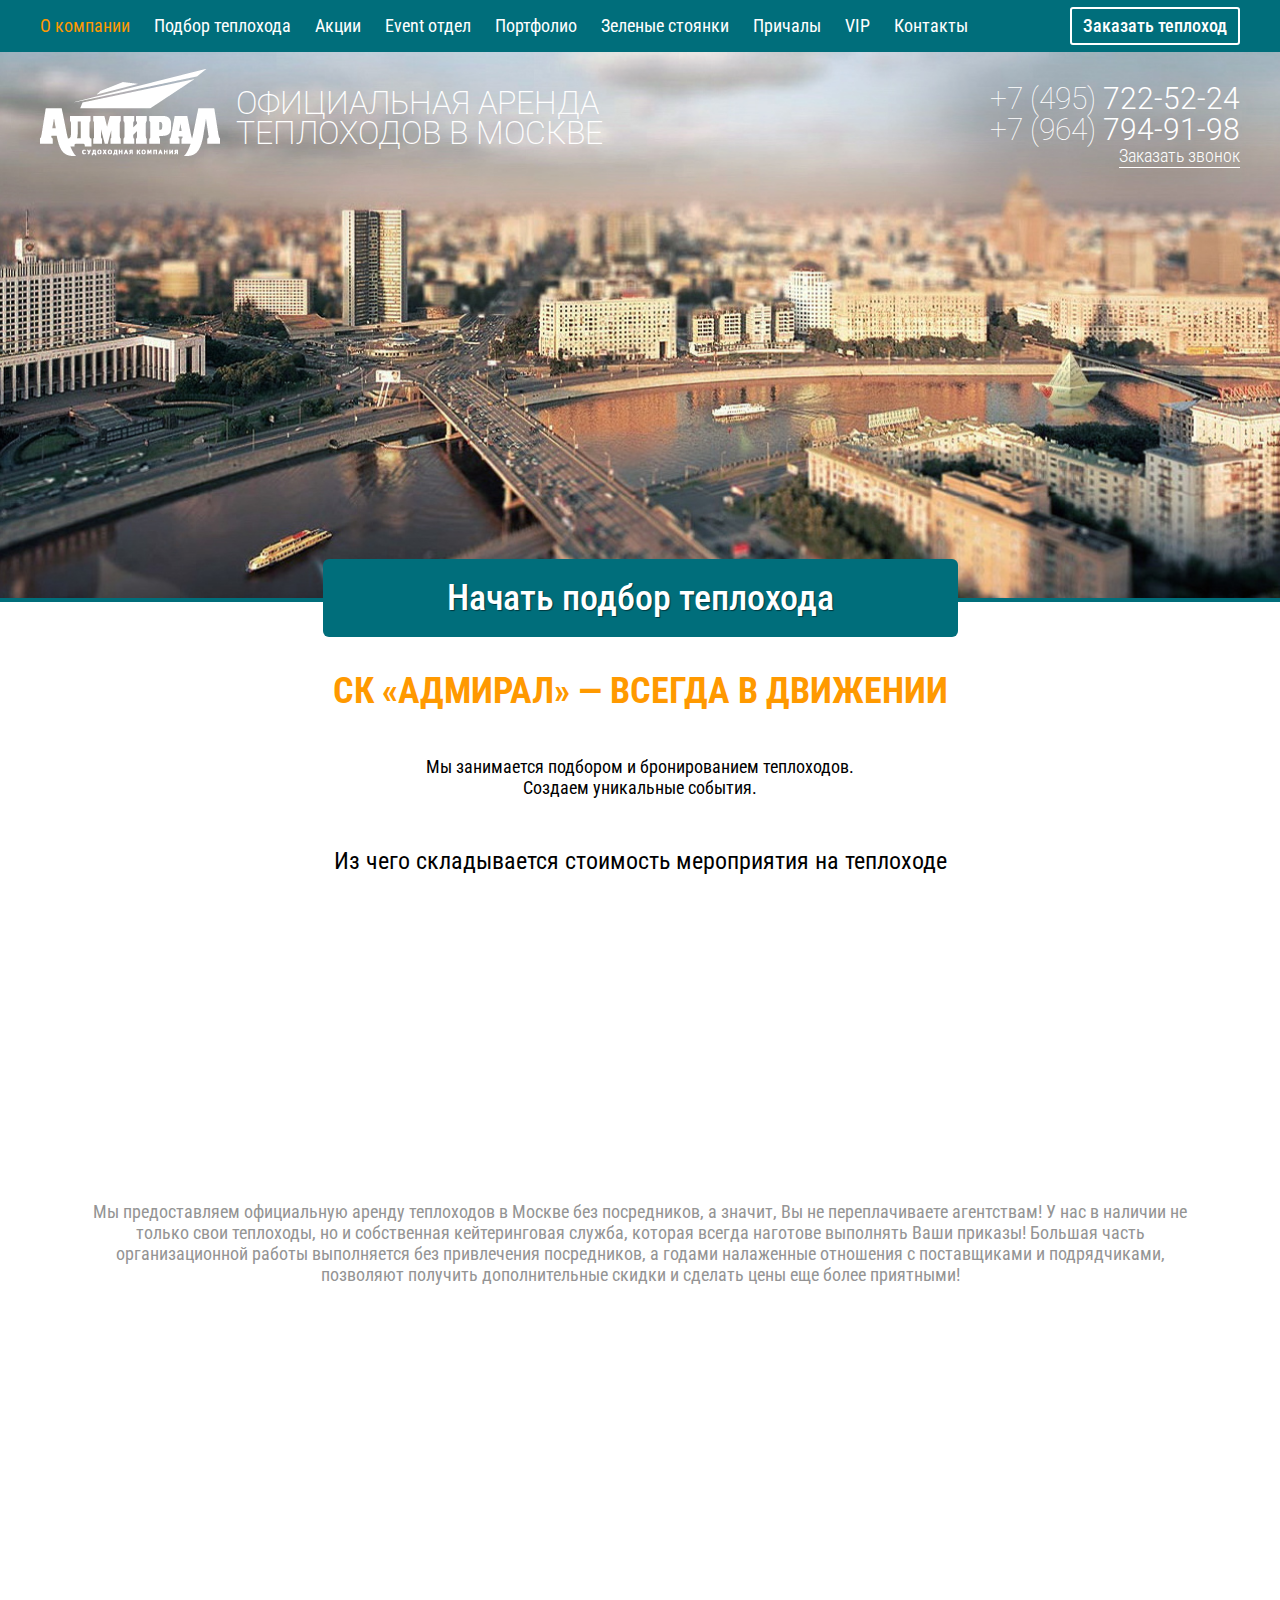
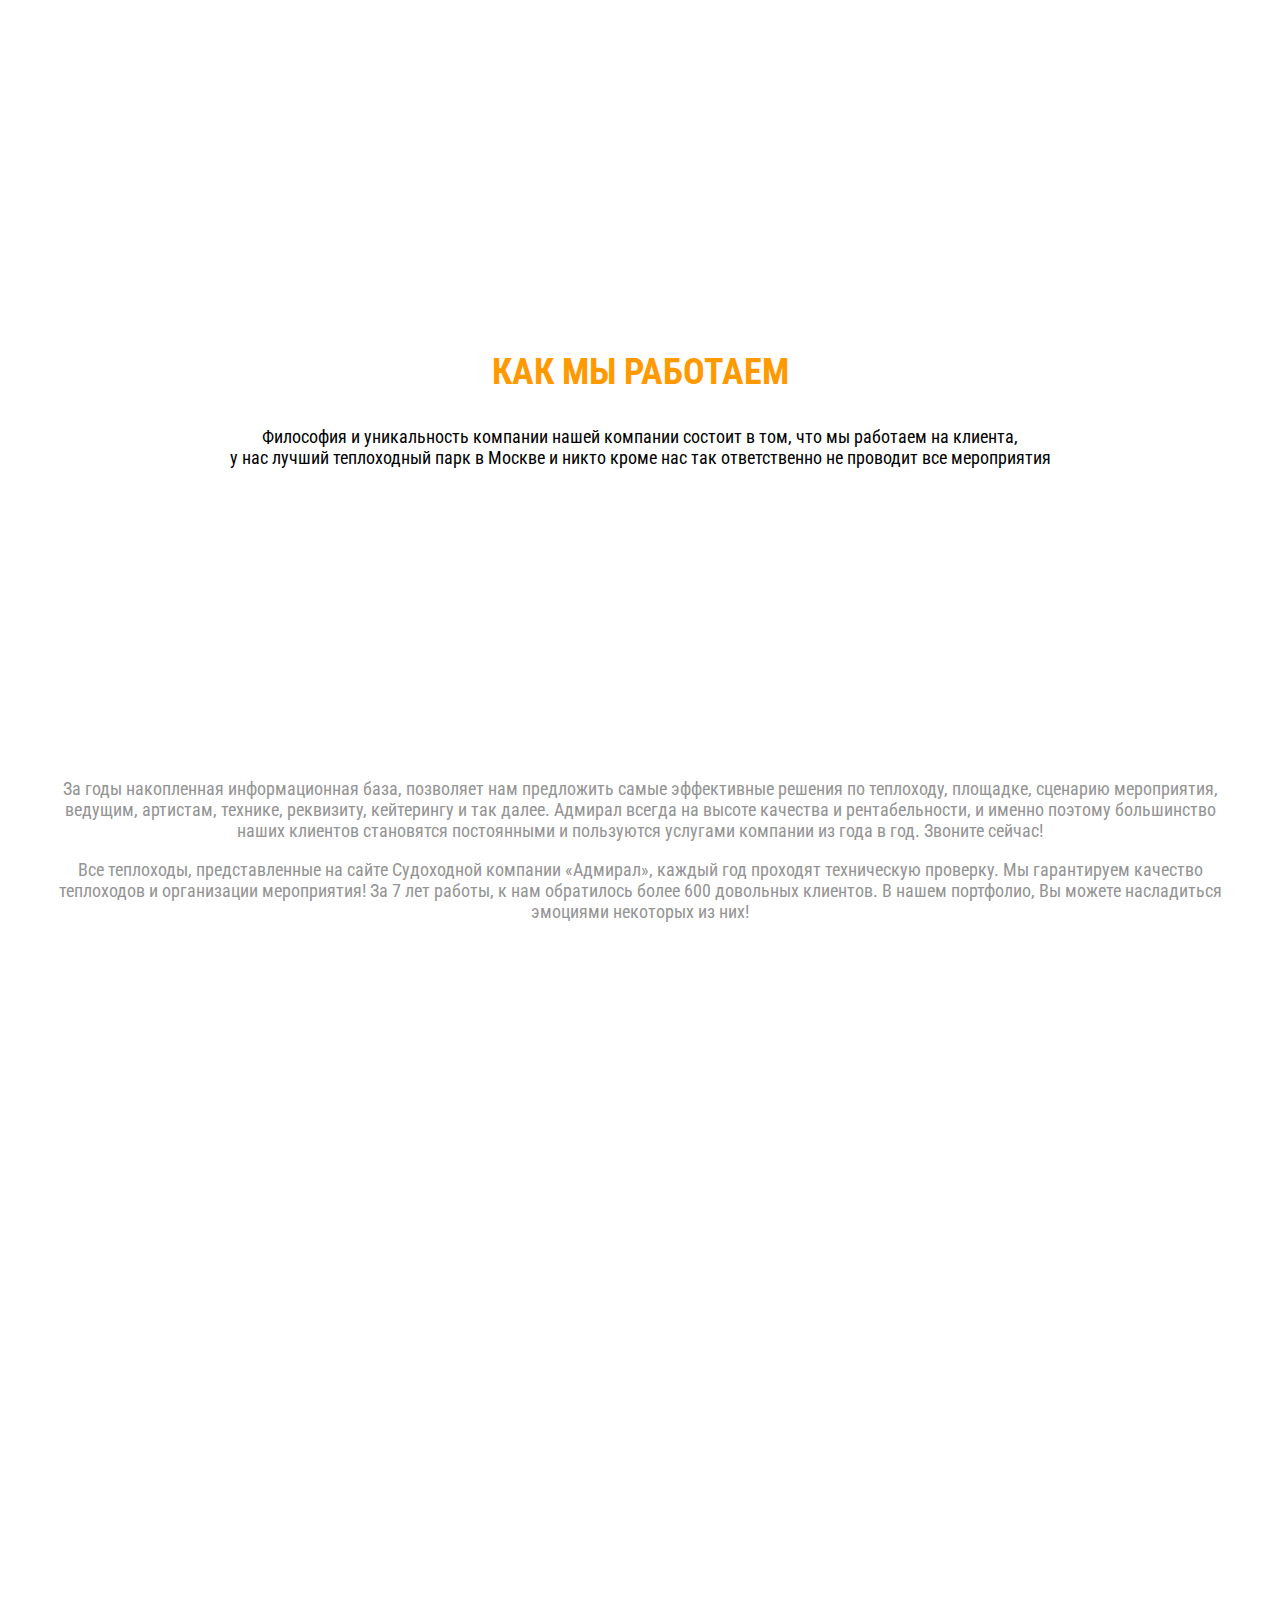
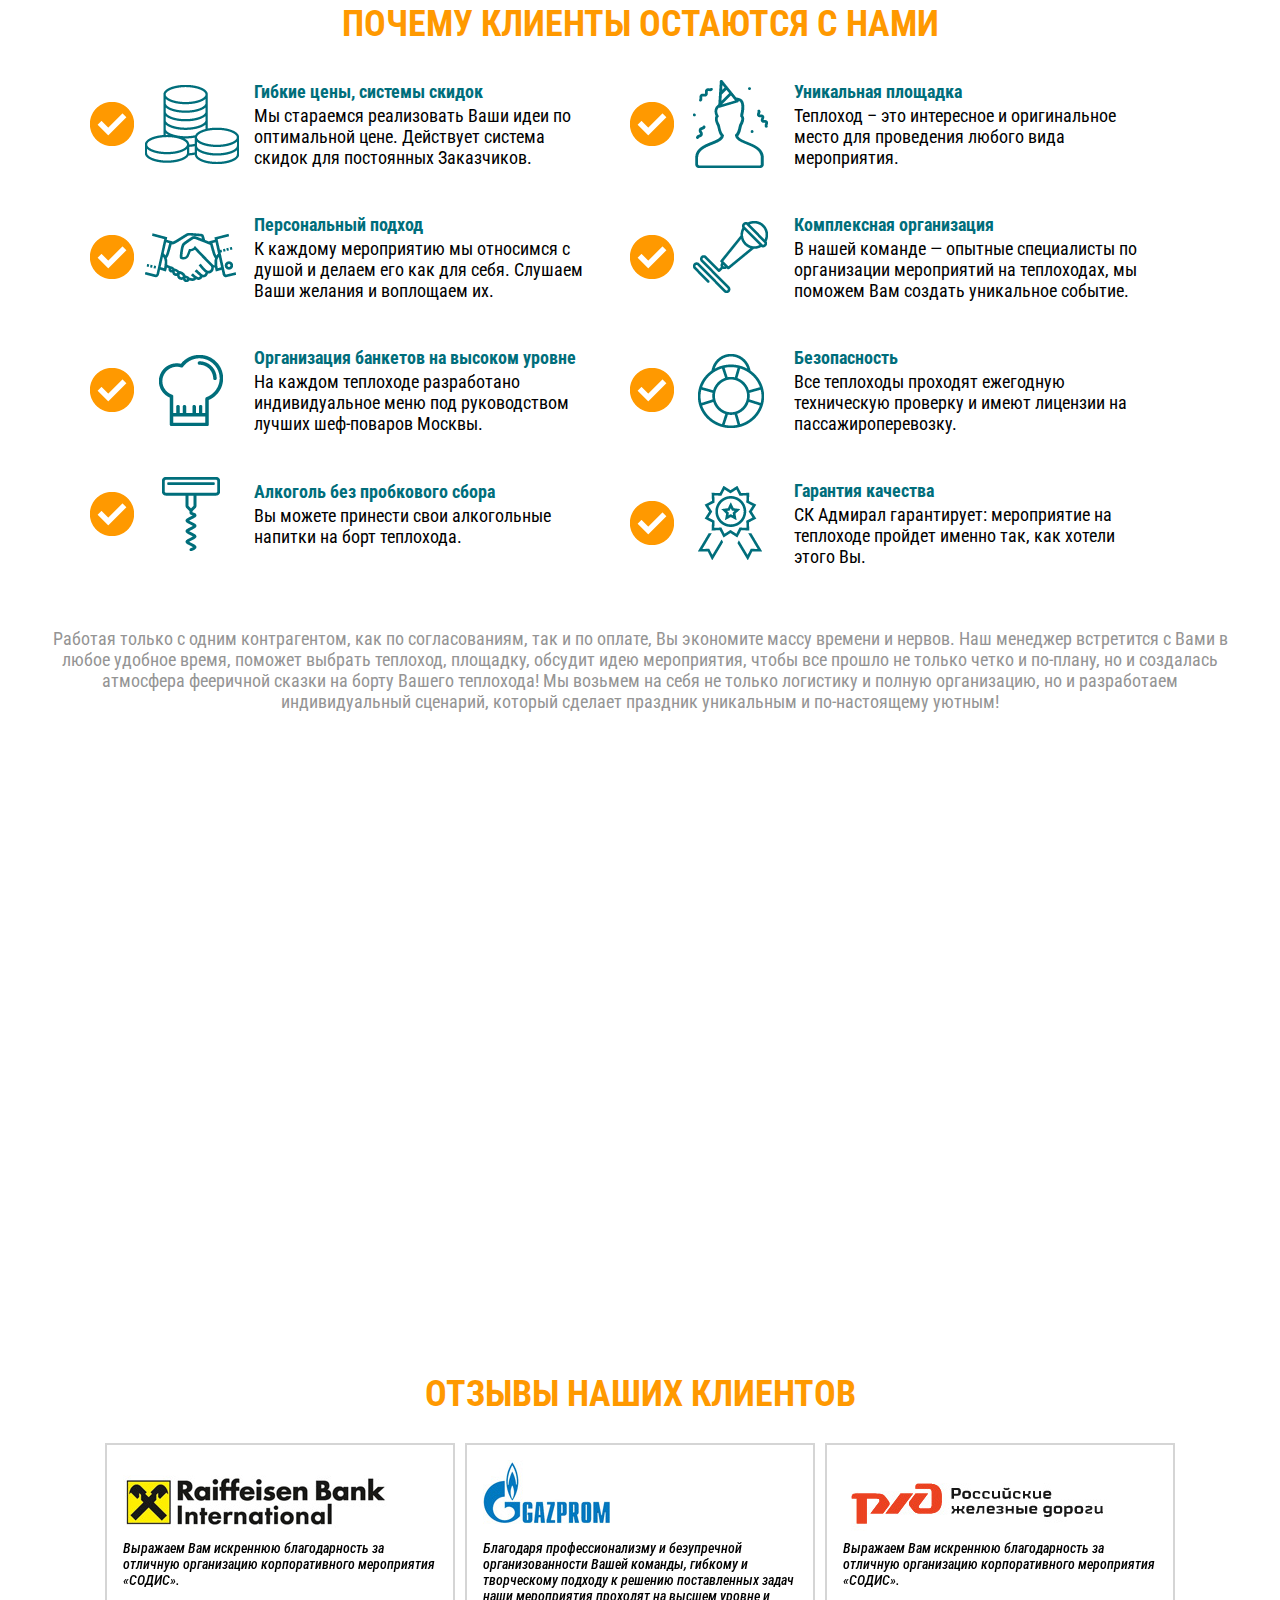
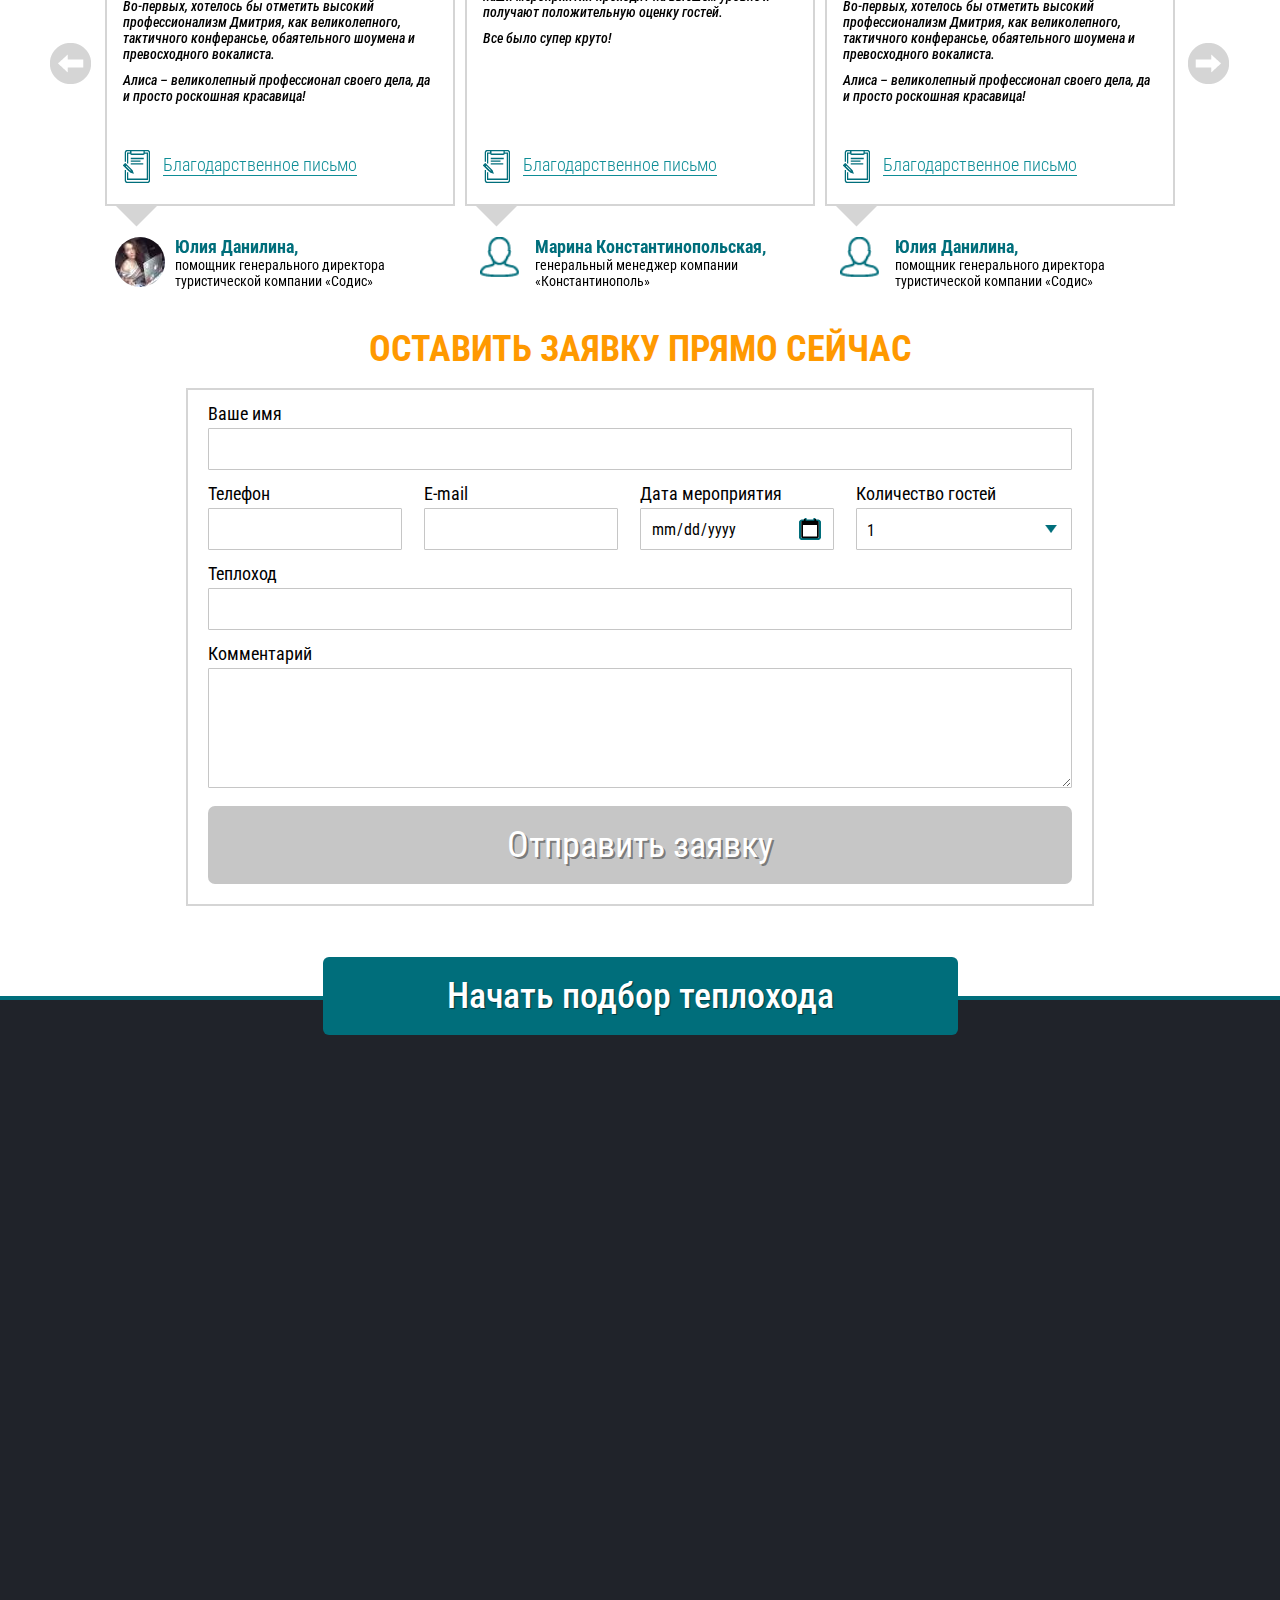
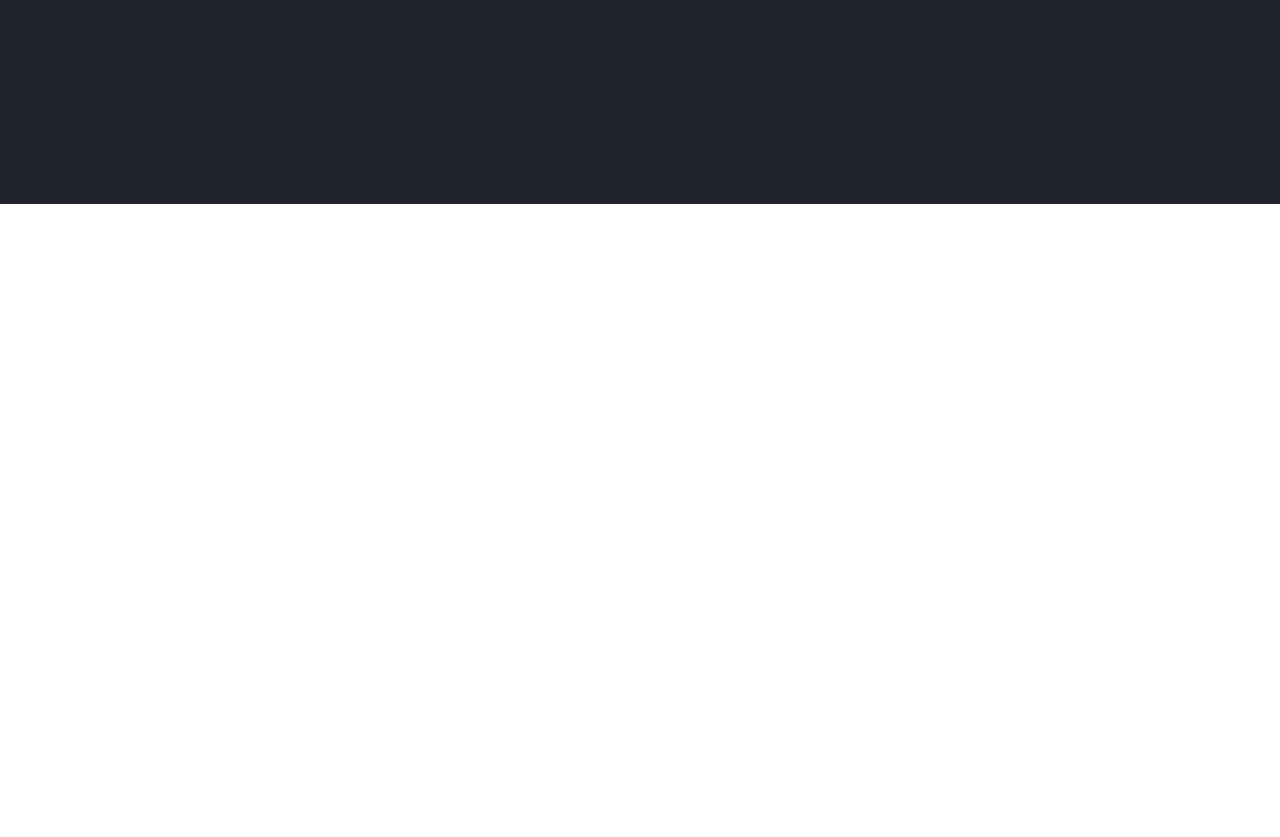
==== commit abf95c31: "add parallax (bug body height)" ====
--- a/index.html
+++ b/index.html
@@ -106,8 +106,370 @@
     </article>
 
 
-    <!-- Прооооообный -->
-    <section id="slide-4" class="homeSlide homeSlideTall">
+    <!-- Блок с беграундом - параллакс -->
+    <section id="slide-1" class="homeSlide homeSlideTall">
+      <div class="bcg"
+        data-center="background-position: 50% 0px;"
+        data-bottom-top="background-position: 50% 100px;"
+        data-top-bottom="background-position: 50% -100px;"
+        data-anchor-target="#slide-1"
+      >
+        <div class="curtainContainer">
+            <div class="copy"
+                data-bottom-top="opacity: 0"
+                data--100-bottom="opacity: 0"
+                data--280-bottom="opacity: 1;"
+                data-280-top="opacity: 1;"
+                data-106-top="opacity: 0;"
+                data-anchor-target="#slide-1 .copy"
+            >
+                <h3 class="container big-title">Откройте Москву<br/> с совершенно другого ракурса</h3>
+            </div>
+        </div>
+      </div>
+    </section>
+
+    <!-- Как мы работаем -->
+    <article class="working">
+      <div class="container">
+        <h2 class="section-title">Как мы работаем</h2>
+
+        <p class="working__text working__text--wrapper">Философия и уникальность компании нашей компании состоит в том, что мы работаем на клиента,<br/> у нас лучший теплоходный парк в Москве и никто кроме нас так ответственно не проводит все мероприятия</p>
+
+        <div class="process row">
+          <div class="process__item col-3 animate-block" id="js-animate-4">
+            <figure class="process__item__img">
+              <img src="img/process-1.png" height="105" width="120" alt="">
+            </figure>
+            <p>Выбор<br/> и просмотр теплохода</p>
+          </div>
+          <div class="process__item col-3 animate-block" id="js-animate-5">
+            <figure class="process__item__img">
+              <img src="img/process-2.png" height="90" width="119" alt="">
+            </figure>
+            <p>Бронирование<br/> и заключение договора</p>
+          </div>
+          <div class="process__item col-3 animate-block" id="js-animate-6">
+            <figure class="process__item__img">
+              <img src="img/process-3.png" height="100" width="64" alt="">
+            </figure>
+            <p>Выбор дополнительных услуг</p>
+          </div>
+          <div class="process__item col-3 animate-block" id="js-animate-7">
+            <figure class="process__item__img">
+              <img src="img/process-4.png" height="87" width="101" alt="">
+            </figure>
+            <p>Составление праздничного меню</p>
+          </div>
+          <div class="process__item col-3 animate-block" id="js-animate-8">
+            <figure class="process__item__img">
+              <img src="img/process-5.png" height="103" width="103" alt="">
+            </figure>
+            <p>Счастливое мероприятие :)</p>
+          </div>
+        </div>
+
+        <p class="working__text working__text--grey">За годы накопленная информационная база, позволяет нам предложить самые эффективные решения по теплоходу, площадке, сценарию мероприятия, ведущим, артистам, технике, реквизиту, кейтерингу и так далее. Адмирал всегда на высоте качества и рентабельности, и именно поэтому большинство наших клиентов становятся постоянными и пользуются услугами компании из года в год. Звоните сейчас!</p>
+
+        <p class="working__text working__text--grey">Все теплоходы, представленные на сайте Судоходной компании «Адмирал», каждый год проходят техническую проверку. Мы гарантируем качество теплоходов и организации мероприятия! За 7 лет работы, к нам обратилось более 600 довольных клиентов. В нашем портфолио, Вы можете насладиться эмоциями некоторых из них!</p>
+
+      </div>
+    </article>
+
+    <!-- Блок с беграундом - параллакс -->
+    <section id="slide-2" class="homeSlide homeSlideTall">
+      <div class="bcg"
+        data-center="background-position: 50% 0px;"
+        data-bottom-top="background-position: 50% 100px;"
+        data-top-bottom="background-position: 50% -100px;"
+        data-anchor-target="#slide-2"
+      >
+        <div class="curtainContainer">
+            <div class="copy"
+                data-bottom-top="opacity: 0"
+                data--100-bottom="opacity: 0"
+                data--280-bottom="opacity: 1;"
+                data-280-top="opacity: 1;"
+                data-106-top="opacity: 0;"
+                data-anchor-target="#slide-2 .copy"
+            >
+                <h3 class="container big-title">Огни большого города<br/> ждут вас</h3>
+            </div>
+        </div>
+      </div>
+    </section>
+
+    <!-- Почему клиенты с нами -->
+    <article class="advantage">
+      <div class="container">
+        <h2 class="section-title">Почему клиенты остаются с нами</h2>
+        <div class="advantage__wrapper">
+
+          <div class="advantage__item">
+            <figure class="advantage__item__img">
+              <img src="img/advantage-1.png" height="79" width="94" alt="">
+            </figure>
+            <div class="advantage__item__text">
+              <h3 class="advantage__item__title">Гибкие цены, системы скидок</h3>
+              <p>Мы  стараемся реализовать Ваши идеи по оптимальной цене. Действует система скидок для постоянных Заказчиков.</p>
+            </div>
+          </div>
+
+          <div class="advantage__item row">
+            <figure class="advantage__item__img">
+              <img src="img/advantage-2.png" height="88" width="75" alt="">
+            </figure>
+            <div class="advantage__item__text">
+              <h3 class="advantage__item__title">Уникальная площадка</h3>
+              <p>Теплоход – это интересное и оригинальное место для проведения любого вида мероприятия.</p>
+            </div>
+          </div>
+
+          <div class="advantage__item row">
+            <figure class="advantage__item__img">
+              <img src="img/advantage-3.png" height="49" width="91" alt="">
+            </figure>
+            <div class="advantage__item__text">
+              <h3 class="advantage__item__title">Персональный подход</h3>
+              <p>К каждому мероприятию мы относимся с душой и делаем его как для себя. Слушаем Ваши желания и воплощаем их.</p>
+            </div>
+          </div>
+
+          <div class="advantage__item row">
+            <figure class="advantage__item__img">
+              <img src="img/advantage-4.png" height="72" width="76" alt="">
+            </figure>
+            <div class="advantage__item__text">
+              <h3 class="advantage__item__title">Комплексная организация</h3>
+              <p>В нашей команде — опытные специалисты по организации мероприятий на теплоходах, мы поможем Вам создать уникальное событие.</p>
+            </div>
+          </div>
+
+          <div class="advantage__item row">
+            <figure class="advantage__item__img">
+             <img src="img/advantage-5.png" height="71" width="64" alt=""> 
+            </figure>
+            <div class="advantage__item__text">
+              <h3 class="advantage__item__title">Организация банкетов на высоком уровне</h3>
+              <p>На каждом теплоходе разработано индивидуальное меню под руководством лучших шеф-поваров Москвы. </p>
+            </div>
+          </div>
+
+          <div class="advantage__item row">
+            <figure class="advantage__item__img">
+              <img src="img/advantage-6.png" height="75" width="66" alt="">
+            </figure>
+            <div class="advantage__item__text">
+              <h3 class="advantage__item__title">Безопасность</h3>
+              <p>Все теплоходы проходят ежегодную техническую проверку и имеют лицензии на пассажироперевозку.</p>
+            </div>
+          </div>
+
+          <div class="advantage__item row">
+            <figure class="advantage__item__img">
+              <img src="img/advantage-7.png" height="74" width="58" alt="">
+            </figure>
+            <div class="advantage__item__text">
+              <h3 class="advantage__item__title">Алкоголь без пробкового сбора</h3>
+              <p>Вы можете принести свои алкогольные напитки на борт теплохода.</p>
+            </div>
+          </div>
+
+          <div class="advantage__item row">
+            <figure class="advantage__item__img">
+              <img src="img/advantage-8.png" height="75" width="65" alt="">
+            </figure>
+            <div class="advantage__item__text">
+              <h3 class="advantage__item__title">Гарантия качества</h3>
+              <p>СК Адмирал гарантирует: мероприятие на теплоходе пройдет именно так, как хотели этого Вы.</p>
+            </div>
+          </div>
+
+        </div>
+
+        <p class="advantage__text advantage__text--grey">Работая только с одним контрагентом, как по согласованиям, так и по оплате, Вы экономите массу времени и нервов. Наш менеджер встретится с Вами в любое удобное время, поможет выбрать теплоход, площадку, обсудит идею мероприятия, чтобы все прошло не только четко и по-плану, но и создалась атмосфера фееричной сказки на борту Вашего теплохода! Мы возьмем на себя не только логистику и полную организацию, но и разработаем индивидуальный сценарий, который сделает праздник уникальным и по-настоящему уютным!</p>
+
+      </div>
+    </article>
+
+    <!-- Блок с беграундом - параллакс -->
+    <section id="slide-3" class="homeSlide homeSlideTall">
+      <div class="bcg"
+        data-center="background-position: 50% 0px;"
+        data-bottom-top="background-position: 50% 100px;"
+        data-top-bottom="background-position: 50% -100px;"
+        data-anchor-target="#slide-3"
+      >
+        <div class="curtainContainer">
+            <div class="copy"
+                data-bottom-top="opacity: 0"
+                data--100-bottom="opacity: 0"
+                data--280-bottom="opacity: 1;"
+                data-280-top="opacity: 1;"
+                data-106-top="opacity: 0;"
+                data-anchor-target="#slide-3 .copy"
+            >
+                <h3 class="container big-title">Работаем<br/> круглый год</h3>
+            </div>
+        </div>
+      </div>
+    </section>
+
+    <!-- Отзывы клиентов -->
+    <article class="reviews">
+      <div class="container">
+        <h2 class="section-title">Отзывы наших клиентов</h2>
+        <div id="review-slider" class="owl-carousel">
+
+          <div class="reviews__item">
+            <div class="reviews__wrapper">
+              <figure class="reviews__item__img"><img src="img/r-bank.jpg" height="53" width="267" alt=""></figure>
+              <p>Выражаем Вам искреннюю благодарность за отличную организацию корпоративного мероприятия «СОДИС». </p>
+              <p>Во-первых, хотелось бы отметить высокий профессионализм Дмитрия, как великолепного, тактичного конферансье, обаятельного шоумена и превосходного вокалиста.</p>
+              <p>Алиса – великолепный профессионал своего дела, да и просто роскошная красавица!</p>
+              <a href="#" class="letter-link letter-link--bottom"><span>Благодарственное письмо</span></a>
+            </div>
+            <div class="author">
+              <figure class="author__avatar">
+                <!-- <img src="img/avatar.png" height="35" width="34" alt=""> -->
+                <img src="img/av.jpg" height="960" width="960" alt="">
+              </figure>
+              <div class="author__about">
+                <p class="author__about__name">Юлия Данилина,</p>
+                <p class="author__about__prof">помощник генерального директора туристической компании «Содис»</p>
+              </div>
+            </div>
+          </div>
+
+          <div class="reviews__item">
+            <div class="reviews__wrapper">
+              <figure class="reviews__item__img reviews__item__img--big"><img src="img/gaz.jpg" height="65" width="127" alt=""></figure>
+              <p>Благодаря профессионализму и безупречной организованности Вашей команды, гибкому и творческому подходу к решению поставленных задач наши мероприятия проходят на высшем уровне и получают положительную оценку гостей.</p>
+              <p>Все было супер круто!</p>
+              <a href="#" class="letter-link letter-link--bottom"><span>Благодарственное письмо</span></a>
+            </div>
+            <div class="author">
+              <figure class="author__avatar author__avatar--empty">
+                <img src="img/avatar.png" height="35" width="34" alt="">
+              </figure>
+              <div class="author__about">
+                <p class="author__about__name">Марина Константинопольская,</p>
+                <p class="author__about__prof">генеральный менеджер компании «Константинополь»</p>
+              </div>
+            </div>
+          </div>
+
+          <div class="reviews__item">
+            <div class="reviews__wrapper">
+              <figure class="reviews__item__img"><img src="img/rgd.jpg" height="60" width="312" alt=""></figure>
+              <p>Выражаем Вам искреннюю благодарность за отличную организацию корпоративного мероприятия «СОДИС». </p>
+              <p>Во-первых, хотелось бы отметить высокий профессионализм Дмитрия, как великолепного, тактичного конферансье, обаятельного шоумена и превосходного вокалиста.</p>
+              <p>Алиса – великолепный профессионал своего дела, да и просто роскошная красавица!</p>
+              <a href="#" class="letter-link letter-link--bottom"><span>Благодарственное письмо</span></a>
+            </div>
+            <div class="author">
+              <figure class="author__avatar author__avatar--empty">
+                <img src="img/avatar.png" height="35" width="34" alt="">
+              </figure>
+              <div class="author__about">
+                <p class="author__about__name">Юлия Данилина,</p>
+                <p class="author__about__prof">помощник генерального директора туристической компании «Содис»</p>
+              </div>
+            </div>
+          </div>
+
+          <div class="reviews__item">
+            <div class="reviews__wrapper">
+              <figure class="reviews__item__img reviews__item__img--big"><img src="img/gaz.jpg" height="65" width="127" alt=""></figure>
+              <p>Благодаря профессионализму и безупречной организованности Вашей команды, гибкому и творческому подходу к решению поставленных задач наши мероприятия проходят на высшем уровне и получают положительную оценку гостей.</p>
+              <p>Все было супер круто!</p>
+              <a href="#" class="letter-link letter-link--bottom"><span>Благодарственное письмо</span></a>
+            </div>
+            <div class="author">
+              <figure class="author__avatar author__avatar--empty">
+                <img src="img/avatar.png" height="35" width="34" alt="">
+              </figure>
+              <div class="author__about">
+                <p class="author__about__name">Юлия Данилина,</p>
+                <p class="author__about__prof">помощник генерального директора туристической компании «Содис»</p>
+              </div>
+            </div>
+          </div>
+
+          <div class="reviews__item">
+            <div class="reviews__wrapper">
+              <figure class="reviews__item__img"><img src="img/rgd.jpg" height="60" width="312" alt=""></figure>
+              <p>Выражаем Вам искреннюю благодарность за отличную организацию корпоративного мероприятия «СОДИС». </p>
+              <p>Во-первых, хотелось бы отметить высокий профессионализм Дмитрия, как великолепного, тактичного конферансье, обаятельного шоумена и превосходного вокалиста.</p>
+              <p>Алиса – великолепный профессионал своего дела, да и просто роскошная красавица!</p>
+              <a href="#" class="letter-link letter-link--bottom"><span>Благодарственное письмо</span></a>
+            </div>
+            <div class="author">
+              <figure class="author__avatar author__avatar--empty">
+                <img src="img/avatar.png" height="35" width="34" alt="">
+              </figure>
+              <div class="author__about">
+                <p class="author__about__name">Юлия Данилина,</p>
+                <p class="author__about__prof">помощник генерального директора туристической компании «Содис»</p>
+              </div>
+            </div>
+          </div>
+        </div>
+      </div>
+    </article>
+
+    <!-- Форма заявки -->
+    <article class="application-form">
+      <div class="container">
+        <h2 class="section-title">Оставить заявку прямо сейчас</h2>
+        <form action="#" method="post">
+          <fieldset class="form-wrapper">
+            <label for="name">Ваше имя</label>
+            <input type="text" class="custom-input" id="name" required>
+
+            <div class="row">
+              <div class="col col-3">
+                <label for="telephone">Телефон</label>
+                <input type="text" class="custom-input" id="telephone" required>
+              </div>
+              <div class="col col-3">
+                <label for="email">E-mail</label>
+                <input type="text" class="custom-input" id="email" required>
+              </div>
+              <div class="col col-3">
+                <label for="data">Дата мероприятия</label>
+                <input type="date" class="custom-input custom-date" id="data" required>
+              </div>
+              <div class="col col-3">
+                <label for="guest">Количество гостей</label>
+                <div class="custom-select">
+                  <select name="" id="guest" required>
+                    <option value="">1</option>
+                    <option value="">20</option>
+                    <option value="">100</option>
+                    <option value="">1000</option>
+                    <option value="">20000</option>
+                  </select>
+                </div>
+              </div>
+            </div>
+
+            <label for="choice-boat">Теплоход</label>
+            <input type="text" class="custom-input" id="choice-boat" required>
+
+            <label for="comment">Комментарий</label>
+            <textarea class="custom-input" id="comment"></textarea>
+
+            <button type="submit" class="custom-button">Отправить заявку</button>
+          </fieldset>
+
+          <a href="results.html" class="btn btn--big btn--top">Начать подбор теплохода</a>
+        </form>
+      </div>
+    </article>
+
+    <!-- Блок с беграундом - параллакс -->
+    <footer id="slide-4" class="page-footer homeSlide homeSlideTall">
       <div class="bcg"
         data-center="background-position: 50% 0px;"
         data-bottom-top="background-position: 50% 100px;"
@@ -119,333 +481,27 @@
                 data-bottom-top="opacity: 0"
                 data--100-bottom="opacity: 0"
                 data--280-bottom="opacity: 1;"
-                data-280-top="opacity: 1;"
-                data-106-top="opacity: 0;"
                 data-anchor-target="#slide-4 .copy"
             >
-                <h3 class="container big-title">Откройте Москву<br/> с совершенно другого ракурса</h3>
-            </div>
-        </div>
-      </div>
-    </section>
-
-
-    <!-- Блок с беграундом -->
-    <!-- <section class="photo photo--bg2 animate-parallax">
-      <div class="container">
-        <h3 class="photo__title photo__title--bottom big-title">Откройте Москву<br/> с совершенно другого ракурса</h3>
-      </div>
-    </section> -->
-
-    <!-- Как мы работаем -->
-    <article class="working">
-      <div class="container">
-        <h2 class="section-title">Как мы работаем</h2>
-
-        <p class="working__text working__text--wrapper">Философия и уникальность компании нашей компании состоит в том, что мы работаем на клиента,<br/> у нас лучший теплоходный парк в Москве и никто кроме нас так ответственно не проводит все мероприятия</p>
-
-        <div class="process row">
-          <div class="process__item col-3 animate-block" id="js-animate-4">
-            <figure class="process__item__img">
-              <img src="img/process-1.png" height="105" width="120" alt="">
-            </figure>
-            <p>Выбор<br/> и просмотр теплохода</p>
-          </div>
-          <div class="process__item col-3 animate-block" id="js-animate-5">
-            <figure class="process__item__img">
-              <img src="img/process-2.png" height="90" width="119" alt="">
-            </figure>
-            <p>Бронирование<br/> и заключение договора</p>
-          </div>
-          <div class="process__item col-3 animate-block" id="js-animate-6">
-            <figure class="process__item__img">
-              <img src="img/process-3.png" height="100" width="64" alt="">
-            </figure>
-            <p>Выбор дополнительных услуг</p>
-          </div>
-          <div class="process__item col-3 animate-block" id="js-animate-7">
-            <figure class="process__item__img">
-              <img src="img/process-4.png" height="87" width="101" alt="">
-            </figure>
-            <p>Составление праздничного меню</p>
-          </div>
-          <div class="process__item col-3 animate-block" id="js-animate-8">
-            <figure class="process__item__img">
-              <img src="img/process-5.png" height="103" width="103" alt="">
-            </figure>
-            <p>Счастливое мероприятие :)</p>
-          </div>
-        </div>
-
-        <p class="working__text working__text--grey">За годы накопленная информационная база, позволяет нам предложить самые эффективные решения по теплоходу, площадке, сценарию мероприятия, ведущим, артистам, технике, реквизиту, кейтерингу и так далее. Адмирал всегда на высоте качества и рентабельности, и именно поэтому большинство наших клиентов становятся постоянными и пользуются услугами компании из года в год. Звоните сейчас!</p>
-
-        <p class="working__text working__text--grey">Все теплоходы, представленные на сайте Судоходной компании «Адмирал», каждый год проходят техническую проверку. Мы гарантируем качество теплоходов и организации мероприятия! За 7 лет работы, к нам обратилось более 600 довольных клиентов. В нашем портфолио, Вы можете насладиться эмоциями некоторых из них!</p>
-
-      </div>
-    </article>
-
-    <!-- Блок с беграундом -->
-    <section class="photo photo--bg3 animate-parallax">
-      <div class="container">
-        <h3 class="photo__title photo__title--top big-title">Огни большого города<br/> ждут вас</h3>
-      </div>
-    </section>
-
-    <!-- Почему клиенты с нами -->
-    <article class="advantage">
-      <div class="container">
-        <h2 class="section-title">Почему клиенты остаются с нами</h2>
-        <div class="advantage__wrapper">
-
-          <div class="advantage__item">
-            <figure class="advantage__item__img">
-              <img src="img/advantage-1.png" height="79" width="94" alt="">
-            </figure>
-            <div class="advantage__item__text">
-              <h3 class="advantage__item__title">Гибкие цены, системы скидок</h3>
-              <p>Мы  стараемся реализовать Ваши идеи по оптимальной цене. Действует система скидок для постоянных Заказчиков.</p>
-            </div>
-          </div>
-
-          <div class="advantage__item row">
-            <figure class="advantage__item__img">
-              <img src="img/advantage-2.png" height="88" width="75" alt="">
-            </figure>
-            <div class="advantage__item__text">
-              <h3 class="advantage__item__title">Уникальная площадка</h3>
-              <p>Теплоход – это интересное и оригинальное место для проведения любого вида мероприятия.</p>
-            </div>
-          </div>
-
-          <div class="advantage__item row">
-            <figure class="advantage__item__img">
-              <img src="img/advantage-3.png" height="49" width="91" alt="">
-            </figure>
-            <div class="advantage__item__text">
-              <h3 class="advantage__item__title">Персональный подход</h3>
-              <p>К каждому мероприятию мы относимся с душой и делаем его как для себя. Слушаем Ваши желания и воплощаем их.</p>
-            </div>
-          </div>
-
-          <div class="advantage__item row">
-            <figure class="advantage__item__img">
-              <img src="img/advantage-4.png" height="72" width="76" alt="">
-            </figure>
-            <div class="advantage__item__text">
-              <h3 class="advantage__item__title">Комплексная организация</h3>
-              <p>В нашей команде — опытные специалисты по организации мероприятий на теплоходах, мы поможем Вам создать уникальное событие.</p>
-            </div>
-          </div>
-
-          <div class="advantage__item row">
-            <figure class="advantage__item__img">
-             <img src="img/advantage-5.png" height="71" width="64" alt=""> 
-            </figure>
-            <div class="advantage__item__text">
-              <h3 class="advantage__item__title">Организация банкетов на высоком уровне</h3>
-              <p>На каждом теплоходе разработано индивидуальное меню под руководством лучших шеф-поваров Москвы. </p>
-            </div>
-          </div>
-
-          <div class="advantage__item row">
-            <figure class="advantage__item__img">
-              <img src="img/advantage-6.png" height="75" width="66" alt="">
-            </figure>
-            <div class="advantage__item__text">
-              <h3 class="advantage__item__title">Безопасность</h3>
-              <p>Все теплоходы проходят ежегодную техническую проверку и имеют лицензии на пассажироперевозку.</p>
-            </div>
-          </div>
-
-          <div class="advantage__item row">
-            <figure class="advantage__item__img">
-              <img src="img/advantage-7.png" height="74" width="58" alt="">
-            </figure>
-            <div class="advantage__item__text">
-              <h3 class="advantage__item__title">Алкоголь без пробкового сбора</h3>
-              <p>Вы можете принести свои алкогольные напитки на борт теплохода.</p>
-            </div>
-          </div>
-
-          <div class="advantage__item row">
-            <figure class="advantage__item__img">
-              <img src="img/advantage-8.png" height="75" width="65" alt="">
-            </figure>
-            <div class="advantage__item__text">
-              <h3 class="advantage__item__title">Гарантия качества</h3>
-              <p>СК Адмирал гарантирует: мероприятие на теплоходе пройдет именно так, как хотели этого Вы.</p>
-            </div>
-          </div>
-
-        </div>
-
-        <p class="advantage__text advantage__text--grey">Работая только с одним контрагентом, как по согласованиям, так и по оплате, Вы экономите массу времени и нервов. Наш менеджер встретится с Вами в любое удобное время, поможет выбрать теплоход, площадку, обсудит идею мероприятия, чтобы все прошло не только четко и по-плану, но и создалась атмосфера фееричной сказки на борту Вашего теплохода! Мы возьмем на себя не только логистику и полную организацию, но и разработаем индивидуальный сценарий, который сделает праздник уникальным и по-настоящему уютным!</p>
-
-      </div>
-    </article>
-
-    <!-- Блок с беграундом -->
-    <section class="photo photo--bg4 animate-parallax">
-      <div class="container">
-        <h3 class="photo__title photo__title--bottom big-title">Работаем<br/> круглый год</h3>
-      </div>
-    </section>
-
-    <!-- Отзывы клиентов -->
-    <article class="reviews">
-      <div class="container">
-        <h2 class="section-title">Отзывы наших клиентов</h2>
-        <div id="review-slider" class="owl-carousel">
-
-          <div class="reviews__item">
-            <div class="reviews__wrapper">
-              <figure class="reviews__item__img"><img src="img/r-bank.jpg" height="53" width="267" alt=""></figure>
-              <p>Выражаем Вам искреннюю благодарность за отличную организацию корпоративного мероприятия «СОДИС». </p>
-              <p>Во-первых, хотелось бы отметить высокий профессионализм Дмитрия, как великолепного, тактичного конферансье, обаятельного шоумена и превосходного вокалиста.</p>
-              <p>Алиса – великолепный профессионал своего дела, да и просто роскошная красавица!</p>
-              <a href="#" class="letter-link letter-link--bottom"><span>Благодарственное письмо</span></a>
-            </div>
-            <div class="author">
-              <figure class="author__avatar">
-                <!-- <img src="img/avatar.png" height="35" width="34" alt=""> -->
-                <img src="img/av.jpg" height="960" width="960" alt="">
-              </figure>
-              <div class="author__about">
-                <p class="author__about__name">Юлия Данилина,</p>
-                <p class="author__about__prof">помощник генерального директора туристической компании «Содис»</p>
-              </div>
-            </div>
-          </div>
-
-          <div class="reviews__item">
-            <div class="reviews__wrapper">
-              <figure class="reviews__item__img reviews__item__img--big"><img src="img/gaz.jpg" height="65" width="127" alt=""></figure>
-              <p>Благодаря профессионализму и безупречной организованности Вашей команды, гибкому и творческому подходу к решению поставленных задач наши мероприятия проходят на высшем уровне и получают положительную оценку гостей.</p>
-              <p>Все было супер круто!</p>
-              <a href="#" class="letter-link letter-link--bottom"><span>Благодарственное письмо</span></a>
-            </div>
-            <div class="author">
-              <figure class="author__avatar author__avatar--empty">
-                <img src="img/avatar.png" height="35" width="34" alt="">
-              </figure>
-              <div class="author__about">
-                <p class="author__about__name">Марина Константинопольская,</p>
-                <p class="author__about__prof">генеральный менеджер компании «Константинополь»</p>
-              </div>
-            </div>
-          </div>
-
-          <div class="reviews__item">
-            <div class="reviews__wrapper">
-              <figure class="reviews__item__img"><img src="img/rgd.jpg" height="60" width="312" alt=""></figure>
-              <p>Выражаем Вам искреннюю благодарность за отличную организацию корпоративного мероприятия «СОДИС». </p>
-              <p>Во-первых, хотелось бы отметить высокий профессионализм Дмитрия, как великолепного, тактичного конферансье, обаятельного шоумена и превосходного вокалиста.</p>
-              <p>Алиса – великолепный профессионал своего дела, да и просто роскошная красавица!</p>
-              <a href="#" class="letter-link letter-link--bottom"><span>Благодарственное письмо</span></a>
-            </div>
-            <div class="author">
-              <figure class="author__avatar author__avatar--empty">
-                <img src="img/avatar.png" height="35" width="34" alt="">
-              </figure>
-              <div class="author__about">
-                <p class="author__about__name">Юлия Данилина,</p>
-                <p class="author__about__prof">помощник генерального директора туристической компании «Содис»</p>
-              </div>
-            </div>
-          </div>
-
-          <div class="reviews__item">
-            <div class="reviews__wrapper">
-              <figure class="reviews__item__img reviews__item__img--big"><img src="img/gaz.jpg" height="65" width="127" alt=""></figure>
-              <p>Благодаря профессионализму и безупречной организованности Вашей команды, гибкому и творческому подходу к решению поставленных задач наши мероприятия проходят на высшем уровне и получают положительную оценку гостей.</p>
-              <p>Все было супер круто!</p>
-              <a href="#" class="letter-link letter-link--bottom"><span>Благодарственное письмо</span></a>
-            </div>
-            <div class="author">
-              <figure class="author__avatar author__avatar--empty">
-                <img src="img/avatar.png" height="35" width="34" alt="">
-              </figure>
-              <div class="author__about">
-                <p class="author__about__name">Юлия Данилина,</p>
-                <p class="author__about__prof">помощник генерального директора туристической компании «Содис»</p>
-              </div>
-            </div>
-          </div>
-
-          <div class="reviews__item">
-            <div class="reviews__wrapper">
-              <figure class="reviews__item__img"><img src="img/rgd.jpg" height="60" width="312" alt=""></figure>
-              <p>Выражаем Вам искреннюю благодарность за отличную организацию корпоративного мероприятия «СОДИС». </p>
-              <p>Во-первых, хотелось бы отметить высокий профессионализм Дмитрия, как великолепного, тактичного конферансье, обаятельного шоумена и превосходного вокалиста.</p>
-              <p>Алиса – великолепный профессионал своего дела, да и просто роскошная красавица!</p>
-              <a href="#" class="letter-link letter-link--bottom"><span>Благодарственное письмо</span></a>
-            </div>
-            <div class="author">
-              <figure class="author__avatar author__avatar--empty">
-                <img src="img/avatar.png" height="35" width="34" alt="">
-              </figure>
-              <div class="author__about">
-                <p class="author__about__name">Юлия Данилина,</p>
-                <p class="author__about__prof">помощник генерального директора туристической компании «Содис»</p>
-              </div>
-            </div>
-          </div>
-        </div>
-      </div>
-    </article>
-
-    <!-- Форма заявки -->
-    <article class="application-form">
-      <div class="container">
-        <h2 class="section-title">Оставить заявку прямо сейчас</h2>
-        <form action="#" method="post">
-          <fieldset class="form-wrapper">
-            <label for="name">Ваше имя</label>
-            <input type="text" class="custom-input" id="name" required>
-
-            <div class="row">
-              <div class="col col-3">
-                <label for="telephone">Телефон</label>
-                <input type="text" class="custom-input" id="telephone" required>
-              </div>
-              <div class="col col-3">
-                <label for="email">E-mail</label>
-                <input type="text" class="custom-input" id="email" required>
-              </div>
-              <div class="col col-3">
-                <label for="data">Дата мероприятия</label>
-                <input type="date" class="custom-input custom-date" id="data" required>
-              </div>
-              <div class="col col-3">
-                <label for="guest">Количество гостей</label>
-                <div class="custom-select">
-                  <select name="" id="guest" required>
-                    <option value="">1</option>
-                    <option value="">20</option>
-                    <option value="">100</option>
-                    <option value="">1000</option>
-                    <option value="">20000</option>
-                  </select>
+              <div class="container">
+                <h4 class="page-footer__title big-title">Официальная аренда теплоходов<br/> в Москве</h4>
+                <div class="contacts">
+                  <p class="contacts__number"><span>+7 (495)</span> 722-52-24, <span>+7 (964)</span> 794-91-98 </p>
                 </div>
-              </div>
-            </div>
-
-            <label for="choice-boat">Теплоход</label>
-            <input type="text" class="custom-input" id="choice-boat" required>
-
-            <label for="comment">Комментарий</label>
-            <textarea class="custom-input" id="comment"></textarea>
-
-            <button type="submit" class="custom-button">Отправить заявку</button>
-          </fieldset>
-
-          <a href="results.html" class="btn btn--big btn--top">Начать подбор теплохода</a>
-        </form>
-      </div>
-    </article>
+                <div class="social">
+                  <a href="#" class="social__button social__button--inst">Instagramm</a>
+                  <a href="#" class="social__button social__button--lj">LiveJournal</a>
+                  <a href="#" class="social__button social__button--fb">Facebook</a>
+                  <a href="#" class="social__button social__button--vk">Вконтакте</a>
+                </div>
+              </div>
+            </div>
+        </div>
+      </div>
+    </footer>
 
     <!-- Подвал сайта -->
-    <footer class="page-footer animate-parallax">
+    <!-- <footer class="page-footer animate-parallax">
       <div class="container">
         <h4 class="page-footer__title big-title">Официальная аренда теплоходов<br/> в Москве</h4>
         <div class="contacts">
@@ -458,7 +514,7 @@
           <a href="#" class="social__button social__button--vk">Вконтакте</a>
         </div>
       </div>
-    </footer>
+    </footer> -->
 
     <!-- Модальные окна -->
 
@@ -546,11 +602,12 @@
 
     <script>
 
-    var s = skrollr.init();
-
-    // анимация появления блоков
-    $(window).on('scroll', function(){
-      var scrollpos = $(this).scrollTop() + ($(window).height()/2+200);
+      // Параллакс
+      var s = skrollr.init();
+
+      // анимация появления блоков
+      $(window).on('scroll', function(){
+        var scrollpos = $(this).scrollTop() + ($(window).height()/2+200);
 
         if ( $('#js-animate-1') && $('#js-animate-2') && $('#js-animate-3') && $('#js-animate-4') && $('#js-animate-5') && $('#js-animate-6') && $('#js-animate-7') && $('#js-animate-8') ){
 
@@ -580,6 +637,8 @@
           }
         }
       });
+
+      // $('body').css("height", "auto");
 
     </script>
   </body>
--- a/css/style-dist.css
+++ b/css/style-dist.css
@@ -1 +1 @@
-.col-1{width:8.33333333%;float:left}.col-2{width:16.66666667%;float:left}.col-3{width:25%;float:left}.col-4{width:33.33333333%;float:left}.col-5{width:41.66666667%;float:left}.col-6{width:50%;float:left}.col-7{width:58.33333333%;float:left}.col-8{width:66.66666667%;float:left}.col-9{width:75%;float:left}.col-10{width:83.33333333%;float:left}.col-11{width:91.66666667%;float:left}.col-12{width:100%;float:left}.container{max-width:1220px;padding:0 10px;margin:0 auto}.row:after{content:"";clear:both;display:table}.row--inline{font-size:0}.pull-left{float:left}.pull-right{float:right}body{font-weight:300;font-family:Roboto Condensed,sans-serif}a{color:#fff;font-size:18px;line-height:30px;text-decoration:none}p{font-size:16px;line-height:18px;font-weight:400}.text--mt0{margin-top:0}.main-title{color:#fff;font-size:32px;font-weight:200;line-height:30px;text-transform:uppercase;font-family:Roboto,sans-serif}.big-title{color:#fff;font-size:48px;font-weight:200;line-height:45px;text-transform:uppercase;font-family:Roboto,sans-serif}.section-title{color:#f90;font-size:36px;line-height:38px;font-weight:700;text-align:center;text-transform:uppercase;position:relative}.letter-link{color:#0e8d96;font-size:18px;line-height:20px;transition:.2s linear all}.letter-link span{border-bottom:1px solid #0e8d96}.letter-link:hover{color:#12b9c5}.letter-link:active{color:#0a6167}.letter-link:before{content:"";width:28px;height:34px;margin-right:12px;display:inline-block;vertical-align:middle;background:url(../img/letter-icon.png) no-repeat}.letter-link--bottom{position:absolute;bottom:20px}.go-back{color:#a0a0a0;text-align:left;font-size:18px;font-weight:300;line-height:38px;text-transform:none;transition:.2s linear all;position:absolute;left:0}.go-back:before{content:"";width:22px;height:10px;margin-right:10px;display:inline-block;vertical-align:middle;background:url(../img/back-arrow.png) no-repeat}.go-back:hover{opacity:.7}.owl-carousel .owl-wrapper:after{content:".";display:block;clear:both;visibility:hidden;line-height:0;height:0}.owl-carousel{display:none;position:relative;width:100%;-ms-touch-action:pan-y}.owl-carousel .owl-wrapper{display:none;position:relative;-webkit-transform:translate3d(0,0,0)}.owl-carousel .owl-wrapper-outer{overflow:hidden;position:relative;width:100%}.owl-carousel .owl-wrapper-outer.autoHeight{transition:height 500ms ease-in-out}.owl-carousel .owl-item{float:left}.owl-controls .owl-page,.owl-controls .owl-buttons div{cursor:pointer}.owl-controls{-webkit-user-select:none;-moz-user-select:none;-ms-user-select:none;user-select:none;-webkit-tap-highlight-color:transparent}.owl-carousel .owl-wrapper,.owl-carousel .owl-item{-webkit-backface-visibility:hidden;-moz-backface-visibility:hidden;-ms-backface-visibility:hidden;-webkit-transform:translate3d(0,0,0);-moz-transform:translate3d(0,0,0);-ms-transform:translate3d(0,0,0)}.owl-prev,.owl-next{font-size:0;width:42px;height:42px;position:absolute;top:45%;background:url(../img/slider-arrows.png) no-repeat}.owl-prev{left:-50px}.owl-prev:hover{background-position:0 -59px}.owl-next{right:-50px;background-position:-72px 0}.owl-next:hover{background-position:-72px -59px}#sync1 .item{width:1000px;margin:30px auto}#sync2{width:880px;margin:0 auto}#sync2 .item{width:150px;height:100px;margin:0 20px;cursor:pointer;border:2px solid transparent}#sync2 .item img{width:100%;height:100%}#sync2 .item:hover{background-color:#f90}#sync2 .synced .item{background-color:#006e7b}#sync1 .owl-prev,#sync1 .owl-next{font-size:0;width:47px;height:160px;position:absolute;top:50%;-webkit-transform:translateY(-50%);-ms-transform:translateY(-50%);transform:translateY(-50%);background:url(../img/card-slider-arrows2.png) no-repeat}#sync1 .owl-prev{left:-70px;background-position:0 1px}#sync1 .owl-prev:hover{background-position:0 -162px}#sync1 .owl-next{right:-70px;background-position:-67px 1px}#sync1 .owl-next:hover{background-position:-67px -162px}#sync1 .item{position:relative}#sync1 .item:before,#sync1 .item:after{z-index:-1;position:absolute;content:"";bottom:17px;left:10px;width:48%;top:80%;box-shadow:0 15px 10px rgba(0,0,0,.3);-webkit-transform:rotate(-3deg);-ms-transform:rotate(-3deg);transform:rotate(-3deg)}#sync1 .item:after{-webkit-transform:rotate(3deg);-ms-transform:rotate(3deg);transform:rotate(3deg);right:10px;left:auto}.btn-order{padding:2px 0;min-width:170px;font-weight:500;border-radius:3px;text-align:center;display:inline-block;vertical-align:top;border:2px solid #fff;transition:.1s linear all}.btn-order:hover{color:#f90;background-color:#fff}.btn-order:active{color:#e68a00}.call-link{font-weight:300;line-height:22px;vertical-align:top;display:inline-block;border-bottom:1px solid #fff;transition:.2s linear all}.call-link:hover{color:#006e7b;border-color:#006e7b}.call-link--orange{color:#f90;border-color:#f90}.btn{color:#fff;width:485px;margin:0 auto;display:block;font-weight:500;padding:21px 10px;font-size:36px;line-height:36px;text-align:center;border-radius:6px;text-shadow:1px 1px 1px rgba(0,0,0,.5);background-color:#006e7b;transition:.2s linear all}.btn--big{width:635px}.btn--bottom{z-index:2;position:absolute;left:0;right:0;bottom:-39px;margin:auto}.btn--top{z-index:2;position:absolute;left:0;right:0;bottom:-39px;margin:auto}.btn:hover{background-color:#008e9f}.btn:active{background-color:#004e57}.search-link{font-size:36px;font-weight:700;line-height:38px;color:#f90;display:inline-block;vertical-align:top;text-transform:uppercase;border-bottom:2px dashed #f90;font-family:Roboto Condensed,sans-serif;transition:.2s linear all}.search-link:hover{color:#006e7b;border-color:#006e7b}.search-link:active{color:#004048;border-color:#004048}.sorting{margin:20px 0;font-size:24px;line-height:30px;text-align:center}.sorting__link{padding:0 5px;font-size:24px;line-height:26px;color:#006e7b;transition:.1s linear all;border-radius:3px;border-bottom:1px dashed #006e7b}.sorting__link:hover{color:#f90;border-bottom-color:#f90}.sorting .active{color:#fff;background-color:#f90;border-bottom-color:transparent}.btn-more{color:#fff;font-size:18px;min-width:104px;padding:6px 10px;text-align:center;border-radius:3px;transition:.2s linear all;background-color:#006e7b;text-shadow:1px 1px 0 rgba(0,0,0,.5)}.btn-more:hover{background-color:#008e9f}.btn-more:active{background-color:#004e57}form *{font-family:Roboto Condensed,sans-serif}input,select,textarea,button{border:0;outline:none}select{width:100%;box-shadow:none;background:#fff;border-radius:0!important}textarea{resize:vertical}label{font-weight:400;cursor:pointer;font-size:18px;line-height:21px;margin:13px 0 4px;display:inline-block;vertical-align:middle}button{cursor:pointer}.form-wrapper{width:908px;margin:0 auto;text-align:left;padding:0 20px 20px;border:2px solid #d5d5d5}.custom-input{width:100%;height:42px;padding:10px;font-size:16px;border-radius:1px;transition:.1s linear all;border:1px solid #c6c6c6}.custom-input:focus{border-color:#f90}textarea.custom-input{height:120px}.custom-button{width:100%;color:#fff;display:block;font-size:36px;line-height:38px;padding:20px 10px;border-radius:7px;margin-top:14px;text-shadow:2px 2px 0 rgba(0,0,0,.4);background-color:#c6c6c6;transition:.2s linear all}.custom-button:hover{background-color:#d8d8d8}.custom-button:active{background-color:#b4b4b4}.custom-date{width:100%;background:url(../img/icon-date.png) no-repeat;background-position:93% 50%}.custom-date::-webkit-inner-spin-button{display:none}.custom-date::-webkit-calendar-picker-indicator{color:transparent;width:22px;height:22px;font-size:0}.custom-date::-webkit-calendar-picker-indicator:hover{background-color:transparent}.custom-date:focus{background-image:url(../img/icon-date--active.png)}.custom-select{width:100%;height:42px;overflow:hidden;transition:.2s linear all;border-radius:1px;border:1px solid #c6c6c6;background:#fff url(../img/select-icon.png) no-repeat 93% 50%}.custom-select:focus{border-color:#f90}.custom-select select{width:100%;height:42px;padding:10px;font-size:16px;background:transparent;-webkit-appearance:none}.custom-check{display:none}.custom-check+label{margin:0;color:#006e7b;cursor:pointer;font-size:18px}.custom-check+label::before{content:"";width:18px;height:18px;margin-right:5px;display:inline-block;vertical-align:middle;background-image:url(../img/check-sprite.png);background-repeat:no-repeat;background-position:0 -1px}.custom-check+label:hover{color:#f90}.custom-check:hover+label::before{background-position:0 -25px}.custom-check:checked+label{color:#f90}.custom-check:checked+label::before{background-position:0 -48px}.custom-type-button{display:none}.custom-type-button+label{margin:0;font-size:18px;color:#006e7b;position:relative;text-align:center}.custom-type-button+label span{display:block;margin-top:10px}.custom-type-button:checked+label{color:#f90}.custom-search{height:60px;font-size:18px;margin-top:10px;border-radius:4px;padding:0 20px 0 55px;background:url(../img/icon-loupe.png) no-repeat;background-position:1% 50%}.custom-search:focus{background-image:url(../img/icon-loupe--active.png)}.search-wrapper{width:940px;margin:10px auto 0}.search-example{margin:3px 0;color:#949494;font-size:18px;line-height:20px;text-align:left}.search-example a{color:#006e7b;transition:.2s linear all}.search-example a:hover{color:#009cae}.form-search{min-width:1200px;padding:20px 0 65px;text-align:center;position:relative;border-bottom:4px solid #006e7b}.form-search .search-link{margin-bottom:16px}.form-search .row{margin-bottom:10px}.form-search .col-3{width:21%;margin-right:72px}.form-search .col-3:last-child{width:18%;margin-right:0}.form-search__wrapper{text-align:left;padding:0 14px;border:1px solid #c5c5c5;transition:.2s linear all;display:none}.form-search__wrapper.active{display:inherit}.form-search__item{margin:10px 0;font-size:24px;line-height:30px}.form-search__item span{display:block;font-size:18px;line-height:21px}.form-search__list li{display:block;margin:10px 0}.row--input-search{margin:15px 0 30px!important}.row--input-search label{width:295px;float:left}.row--input-search .custom-search{width:845px;float:right;margin-top:6px}.form-typeboat{border:0;text-align:center}.form-typeboat__column{width:14.2%;text-align:center;display:inline-block;vertical-align:top}.field-required{color:#9c9c9c;font-size:18px;font-weight:300;line-height:21px;font-style:italic;text-align:center}.autocomplete-suggestions{overflow:auto;cursor:pointer;color:#006e7b;border:1px solid #c6c6c6;background:rgba(255,255,255,.95)}.autocomplete-suggestion{width:100%;padding:7px;font-size:18px;font-weight:400;line-height:40px;white-space:nowrap;overflow:hidden}.autocomplete-selected{color:#fff;background:#006e7b}.autocomplete-suggestions strong{font-weight:400;color:#f90}.autocomplete-group strong{display:block;border-bottom:1px solid #c6c6c6}.page-header{padding:7px 0;min-width:1200px;background:#006e7b}.page-header--fixed{width:100%;position:fixed;top:0;left:0;z-index:9}.page-header__btn{float:right;text-align:right}.header-margin{margin-top:52px}.main-nav{padding:4px 0}.main-nav__link{font-weight:400;margin-right:20px;display:inline-block;vertical-align:top;position:relative;text-decoration:none;transition:.2s linear all}.main-nav__link:last-child{margin-right:0}.main-nav__link:hover>a,.main-nav__link.active>a{color:#f90}.main-nav__link:active>a{color:#cc7a00}.main-nav__link:hover .main-nav__submenu{display:block}.main-nav__submenu{bottom:0;width:100%;padding:0 5px;position:absolute;border-radius:2px;-webkit-transform:translateY(100%);-ms-transform:translateY(100%);transform:translateY(100%);background:rgba(255,255,255,.9);display:none}.main-nav__submenu-link{list-style:none}.main-nav__submenu-link a{display:block;color:#006e7b}.main-nav__submenu-link:hover>a,.main-nav__submenu-link.active>a{color:#f90}.main-nav__submenu-link:active>a{color:#cc7a00}.sub-header{padding:17px 0;min-width:1200px}.page-footer{min-width:1200px;min-height:804px;padding-top:160px;text-align:center;border-top:4px solid #006e7b;background:#725653 url(../img/footer-bg.jpg) no-repeat;background-position:top center;background-size:cover}.page-footer__title{text-align:center;margin-bottom:100px}.page-footer .contacts{width:100%;float:none;margin-bottom:30px;text-align:center}.page-footer .contacts__number{font-size:36px}.social__button{width:65px;height:65px;font-size:0;margin:0 8px;display:inline-block;vertical-align:top;transition:.2s linear all;background:url(../img/social-sprite.png) no-repeat}.social__button--inst{background-position:0 0}.social__button--inst:hover{background-position:0 -83px}.social__button--lj{background-position:-84px 0}.social__button--lj:hover{background-position:-84px -83px}.social__button--fb{background-position:-168px 0}.social__button--fb:hover{background-position:-168px -83px}.social__button--vk{background-position:-252px 0}.social__button--vk:hover{background-position:-252px -83px}.product-item{margin:23px 0 22px}.product-item__img,.product-item__desc{float:left}.product-item__desc{width:800px}.product-item__img{width:320px;margin-right:23px}.product-item__img img{width:100%}.product-item__title{font-size:24px;line-height:25px;color:#006e7b;transition:.2s linear all;margin-bottom:2px;display:inline-block;vertical-align:top}.product-item__title span{border-bottom:1px solid #006e7b}.product-item__title--vip{position:relative}.product-item__title--vip:after{content:"";width:44px;height:23px;margin-left:10px;display:inline-block;vertical-align:middle;background-image:url(../../img/vip-icon.png);background-repeat:no-repeat}.product-item__title:hover{color:#009cae}.product-item__title:active{color:#005762}.product-item__table{width:100%;height:159px;display:block;text-align:left;font-size:18px;font-weight:400;margin-bottom:5px;letter-spacing:-.2px}.product-item__table td{min-width:60px}.product-item__table tbody td{border-top:1px solid #c7c7c7}.product-item__table tbody td:nth-child(2n){background-color:#e5e5e5}.product-item__table tfoot td{border-top:1px solid #c7c7c7}.product-item__table td:not(:first-child){padding:4px 20px 4px 15px}.results{min-width:1200px;padding:40px 0 55px;position:relative}.img-shadow{position:relative}.img-shadow:before,.img-shadow:after{z-index:-1;position:absolute;content:"";bottom:15px;left:10px;width:47%;top:80%;box-shadow:0 12px 9px rgba(0,0,0,.3);-webkit-transform:rotate(-3deg);-ms-transform:rotate(-3deg);transform:rotate(-3deg)}.img-shadow:after{-webkit-transform:rotate(3deg);-ms-transform:rotate(3deg);transform:rotate(3deg);right:10px;left:auto}.portfolio{position:relative}.portfolio .row{padding-bottom:80px}.portfolio .section-title{margin:5px 0}.portfolio__item{width:257px;margin:20px;min-height:300px;text-align:center;display:inline-block;vertical-align:top}.portfolio__item__head{width:100%;padding:10px;display:block;min-height:40px;font-size:18px;line-height:20px;text-align:left;font-style:italic;padding-left:47px;position:relative;background-color:#f90}.portfolio__item__head:before{content:"";width:24px;height:19px;display:block;position:absolute;top:50%;left:13px;-webkit-transform:translateY(-50%);-ms-transform:translateY(-50%);transform:translateY(-50%);background:url(../img/icon-boat.png) no-repeat}.portfolio__item__wrapper{width:257px;display:block;position:relative;margin-bottom:15px}.portfolio__item__wrapper img{width:100%;display:block;transition:.2s linear all}.portfolio__item .img-shadow:before,.portfolio__item .img-shadow:after{width:46%;bottom:8px}.portfolio__item__link{font-size:18px;font-weight:400;line-height:21px;color:#006e7b;transition:.1s linear all;border-bottom:1px solid #006e7b}.portfolio__item__link:hover{border-bottom-color:transparent}.gallery__item{overflow:hidden;display:inline-block;vertical-align:top;border:2px solid #000;border:2px solid #fff}.gallery__item img{position:relative;width:101%;top:50%;-webkit-transform:translateY(-50%);-ms-transform:translateY(-50%);transform:translateY(-50%)}.gallery [class*=col-]{float:none}.gallery .img-1{height:400px}.gallery .img-2{height:385px}.gallery .img-3{height:224px}.gallery .img-4{height:190px}.gallery .img-2.col-4 img{-webkit-transform:translateY(-50%) scale(1.5);-ms-transform:translateY(-50%) scale(1.5);transform:translateY(-50%) scale(1.5)}.contact-info{padding-bottom:10px}.contact-info .section-title{margin-top:10px}.contact-info__item{padding:0 20px;text-align:center}.contact-info__item p,.contact-info__item span{font-size:18px;line-height:21px;font-weight:400}.contact-info__item span{display:block}.contact-info__image{min-height:115px}.contact-info__head{font-size:24px;line-height:26px;font-weight:600;color:#006e7b;margin:15px 0 5px}.contact-info__link{font-weight:400;line-height:18px;color:#006e7b;transition:.1s linear all;border-bottom:1px solid #006e7b}.contact-info__link:hover{border-bottom-color:transparent}.map-block{height:620px;position:relative}.map-block .map{width:100%;height:620px}@-webkit-keyframes animate-modal{0%{-webkit-transform:translateY(-1000px);transform:translateY(-1000px)}100%{-webkit-transform:translateY(0);transform:translateY(0)}}@keyframes animate-modal{0%{-webkit-transform:translateY(-1000px);transform:translateY(-1000px)}100%{-webkit-transform:translateY(0);transform:translateY(0)}}@-webkit-keyframes animate-overlay{0%{-webkit-transform:translateY(-1000px);transform:translateY(-1000px)}100%{-webkit-transform:translateX(0);transform:translateX(0)}}@keyframes animate-overlay{0%{-webkit-transform:translateY(-1000px);transform:translateY(-1000px)}100%{-webkit-transform:translateX(0);transform:translateX(0)}}body,html{height:100%}.modal-overlay{position:fixed;top:0;left:0;right:0;bottom:0;background:rgba(0,110,123,.8);z-index:10;display:none}.modal-overlay--open{display:block;-webkit-animation:animate-overlay .1s;animation:animate-overlay .1s}.modal{position:fixed;top:0;left:0;width:100%;height:100%;z-index:20;vertical-align:middle;display:none}.modal--open{display:table;-webkit-animation:animate-modal .6s;animation:animate-modal .6s}.modal__wrapper{width:100%;height:100%;display:table-cell;vertical-align:middle}.modal__container{width:948px;padding:15px 20px;background:#fff;position:relative;margin:0 auto}.modal__close{position:absolute;top:32px;right:23px;width:11px;height:11px;font-size:0;display:block;background:url(../img/icon-cros.png) no-repeat}.modal__close:hover{background-position:-16px 0}.modal__title{margin:5px 0;text-align:left;display:inline-block;vertical-align:middle}.modal-order__row .col:not(:last-child){padding-right:22px}.modal-order label span{color:#9c9c9c;font-weight:300;font-style:italic}.modal-callback .modal__container{width:455px}.modal-callback .modal__title{font-size:28px}*,*:after,*:before{box-sizing:border-box}body,html{margin:0;padding:0;height:100%}ul,h1{margin:0;padding:0}a{border:none;outline:none}.promo{padding:17px 0;min-height:550px;min-width:1200px;border-bottom:4px solid #006e7b;background:#adb4b8 url(../img/bg-promo.jpg) no-repeat;background-position:70% 50%;background-size:cover;position:relative}.logo{float:left;width:600px}.logo__image,.logo .main-title{display:inline-block;vertical-align:middle}.logo__image{width:180px;margin-right:12px}.logo__image img{width:180px}.logo .main-title{width:380px}.logo .main-title--orange{color:#f90}.contacts{width:260px;float:right;padding-top:14px;text-align:right}.contacts__number{margin:0;color:#fff;font-size:30px;font-weight:300;line-height:31px;font-family:Roboto,sans-serif}.contacts__number span{font-weight:100}.contacts__number--orange{color:#f90}.services{padding:40px 0 20px;text-align:center;min-width:1200px}.services .section-title{margin-bottom:46px}.services__text{font-size:18px;line-height:21px}.services__text--big{font-size:24px;line-height:26px;margin-top:50px}.services__text--grey{color:#949494;padding:0 40px}.services__block{width:835px;margin:0 auto 35px}.services__item{padding:0 10px;position:relative}.services__item:before{content:"";width:35px;height:35px;display:block;position:absolute;right:-20px;top:45px;background:url(../img/plus-icon.png) no-repeat}.services__item:last-child:before{display:none}.services__item__img{height:92px}.services__item__img img{max-width:130px}.services__item__head{color:#006e7b;font-size:24px;font-weight:400;line-height:30px;margin-bottom:18px}.photo{min-height:600px;min-width:1200px}.photo .container{position:relative;min-height:600px}.photo__title{text-align:right;position:absolute}.photo__title--bottom{bottom:15px;right:0}.photo__title--top{top:30px;right:0}.photo--bg2{background:#89a3bc url(../img/bg-2.jpg) no-repeat;background-position:top center;background-size:cover}.photo--bg3{background:#023274 url(../img/bg-3.jpg) no-repeat;background-position:top center;background-size:cover}.photo--bg4{background:#7fa2ca url(../img/bg-4.jpg) no-repeat;background-position:top center;background-size:cover}.photo--bg5{min-height:450px;background:#d9d6cf url(../img/bg-5.jpg) no-repeat;background-position:top center;background-size:cover}.working{min-width:1200px;padding:0 0 25px;text-align:center}.working__text{font-size:18px;line-height:21px}.working__text--wrapper{width:70%;margin:35px auto 70px}.working__text--grey{color:#949494}.process{text-align:center;margin-bottom:30px}.process .col-3{width:20%;padding:0 20px}.process__item{position:relative}.process__item__img{height:110px;position:relative}.process__item__img img{position:absolute;top:50%;left:50%;-webkit-transform:translate(-50%,-50%);-ms-transform:translate(-50%,-50%);transform:translate(-50%,-50%)}.process__item p{font-size:20px;line-height:22px}.process__item:before{content:"";width:41px;height:41px;display:block;position:absolute;right:-18px;top:54px;background:url(../img/arrow-icon.png) no-repeat}.process__item:last-child:before{display:none}.advantage{min-width:1200px;padding-bottom:15px}.advantage .section-title{margin:40px 0 35px;text-align:center}.advantage__text{font-size:18px;line-height:21px;text-align:center}.advantage__text--grey{color:#949494}.advantage__wrapper{font-size:0;width:1080px;margin:0 auto}.advantage__item{width:50%;font-size:0;padding:0 40px 0 45px;position:relative;margin-bottom:40px;display:inline-block;vertical-align:top}.advantage__item__img,.advantage__item__text{display:inline-block;vertical-align:middle}.advantage__item__img{margin:0;width:20%;margin-right:4%;text-align:center}.advantage__item__text{width:76%}.advantage__item__title,.advantage__item p{margin:3px 0;font-size:18px;line-height:21px}.advantage__item__title{color:#006e7b;font-weight:700}.advantage__item p{font-weight:400}.advantage__item:before{content:"";width:44px;height:44px;display:block;position:absolute;left:-10px;top:50%;-webkit-transform:translateY(-50%);-ms-transform:translateY(-50%);transform:translateY(-50%);background:url(../img/check-icon.png) no-repeat}.reviews{min-width:1200px;text-align:center;padding:0 0 12px}.reviews .owl-carousel{width:1080px;margin:0 auto}.reviews .owl-item{width:360px!important}.reviews__wrapper{min-height:363px;position:relative;padding:30px 16px 55px;border:2px solid #d5d5d5}.reviews__wrapper p{margin:10px 0;font-size:14px;line-height:16px;font-style:italic;font-weight:500}.reviews__wrapper:before{content:"";width:45px;height:23px;display:block;background:url(../img/review-icon.png) no-repeat;position:absolute;bottom:-23px;left:7px}.reviews__item{width:350px;text-align:left;position:relative;display:inline-block;vertical-align:top}.reviews__item__img{margin:0;width:auto;height:55px}.reviews__item__img--big img{position:relative;top:-15px}.author{margin-top:30px}.author__avatar,.author__about{display:inline-block;vertical-align:middle}.author__avatar{margin:0 6px 0 10px;width:50px;height:50px;text-align:center}.author__avatar img{width:100%;height:auto;border-radius:100%}.author__avatar--empty img{width:40px;border-radius:0}.author__about{width:260px}.author__about p{margin:0}.author__about__name{font-size:18px;line-height:21px;font-weight:700;color:#006e7b}.author__about__prof{font-size:14px;line-height:16px;font-weight:400}.application-form{min-width:1200px;text-align:center;padding:0 0 90px;position:relative}.application-form label span{color:#9c9c9c;font-weight:300;font-style:italic}.application-form .section-title{margin-bottom:20px}.application-form .col:not(:last-child){padding-right:22px}.options{min-width:1200px;text-align:center}.options__text{width:75%;font-size:24px;line-height:27px;margin:20px auto}.options__item{width:20%;margin:10px 0;padding:0 30px;display:inline-block;vertical-align:top}.options__item__img{min-height:97px;position:relative;display:inline-block;vertical-align:top}.options__item__img img{max-width:110px;position:absolute;left:50%;top:50%;-webkit-transform:translate(-50%,-50%);-ms-transform:translate(-50%,-50%);transform:translate(-50%,-50%)}.options__item p{font-size:20px;line-height:23px}.selection{min-width:1200px}.selection .section-title{margin-bottom:0}.selection__text{font-size:18px;line-height:20px;margin-bottom:0}.selection .row--inline{margin-bottom:15px}.card{min-width:1200px}.card .section-title{margin:5px 0}.card__slider{width:1000px;margin:0 auto 30px;text-align:center}.card .description-table{width:1000px;margin:40px auto}.card .description-table .product-item__table{display:table}.card .description-table__text{color:#9d9d9d;font-size:18px;font-style:italic}.specials{min-width:1200px;text-align:center;margin-bottom:40px}.specials .container{width:1020px}.specials__wrapper{padding:10px 20px;border:2px dashed #006e7b}.specials__wrapper p{font-size:18px;line-height:21px;margin:19px 0}.particulars{min-width:1200px;text-align:center}.particulars__text{padding:0 30px;font-size:18px;line-height:21px}.food-service{width:1000px;margin:30px auto}.food-service__item{transition:.2s linear all;display:inline-block;vertical-align:top}.food-service__item img{width:84px}.food-service__item p{color:#006e7b;font-size:18px}.food-service__item:hover{opacity:.7}.measures{min-width:1200px;position:relative;text-align:center;padding-bottom:80px}.measures .section-title{margin-bottom:0}.measures__item{width:258px;margin:20px 10px;display:inline-block;vertical-align:top}.measures__item__wrapper{width:258px;margin:10px 0;display:inline-block;vertical-align:top}.measures__item__wrapper img{width:100%}.measures__item .img-shadow:before,.measures__item .img-shadow:after{width:46%;bottom:16px}.measures__item__link{font-size:20px;line-height:24px;color:#006e7b;transition:.1s linear all;border-bottom:1px solid #006e7b}.measures__item__link:hover{border-bottom-color:transparent}.info-meet{text-align:center}.info-meet .section-title{margin:5px 0;padding:0 15%}.info-meet__boat,.info-meet__date{color:#fff;padding:9px;margin:10px 5px;min-width:130px;font-style:italic;display:inline-block;vertical-align:top;padding-left:35px}.info-meet__boat{background-color:#f90;background-image:url(../img/icon-boat.png);background-repeat:no-repeat;background-position:12px 50%;padding-left:42px}.info-meet__date{background-color:#006e7b;background-image:url(../img/icon-calendar.png);background-repeat:no-repeat;background-position:10% 45%}.info-meet p{font-size:18px;line-height:21px}.video-meet .section-title{margin-bottom:12px}.video-meet__wrapper{width:766px;margin:0 auto;min-height:430px}.review-block{position:relative;padding-bottom:70px}.review-block .section-title{margin-bottom:10px}.review-block .reviews__wrapper>p{font-size:16px;line-height:19px;margin-bottom:14px}.review-block .reviews__item{width:1000px;margin:0 auto;text-align:center}.review-block .reviews__wrapper{min-height:150px;padding:15px 40px}.review-block .letter-link,.review-block .reviews__wrapper:before{left:50%;-webkit-transform:translateX(-50%);-ms-transform:translateX(-50%);transform:translateX(-50%)}.review-block .author{padding-left:50px}.review-block .author__about{text-align:left}.review-block .author__about__prof{width:250px}.animate-1{background-size:110%;-webkit-animation:20s linear infinite panorama;animation:20s linear infinite panorama}.animate-2{background-size:110%;-webkit-animation:15s ease infinite panorama;animation:15s ease infinite panorama}.animate-parallax{overflow:hidden;background-attachment:fixed;background-size:cover}@-webkit-keyframes panorama{0%{background-position:0 30%}50%{background-position:100% 30%}100%{background-position:0 30%}}@keyframes panorama{0%{background-position:0 30%}50%{background-position:100% 30%}100%{background-position:0 30%}}.animate-block{opacity:0;transition:.6s all linear}.animate-block.active{opacity:1}.animate-block:nth-child(1){transition-delay:.1s}.animate-block:nth-child(2){transition-delay:.35s}.animate-block:nth-child(3){transition-delay:.55s}.animate-block:nth-child(4){transition-delay:.75s}.animate-block:nth-child(5){transition-delay:.95s}.animate-icon:hover{transition:.3s linear all;-webkit-animation:1s linear infinite icon-animate;animation:1s linear infinite icon-animate}@-webkit-keyframes icon-animate{0%{-webkit-transform:rotate(0deg);transform:rotate(0deg)}25%{-webkit-transform:rotate(-7deg);transform:rotate(-7deg)}50%{-webkit-transform:rotate(0deg);transform:rotate(0deg)}75%{-webkit-transform:rotate(7deg);transform:rotate(7deg)}100%{-webkit-transform:rotate(0deg);transform:rotate(0deg)}}.curtainContainer{width:100%;height:100%;min-height:600px;position:relative}.curtainContainer .copy{position:absolute;bottom:40px;right:0;width:100%;text-align:right}#slide-4 .bcg{background-image:url(../img/bg-2.jpg);background-repeat:no-repeat;background-attachment:fixed;background-size:cover;min-height:600px}+.col-1{width:8.33333333%;float:left}.col-2{width:16.66666667%;float:left}.col-3{width:25%;float:left}.col-4{width:33.33333333%;float:left}.col-5{width:41.66666667%;float:left}.col-6{width:50%;float:left}.col-7{width:58.33333333%;float:left}.col-8{width:66.66666667%;float:left}.col-9{width:75%;float:left}.col-10{width:83.33333333%;float:left}.col-11{width:91.66666667%;float:left}.col-12{width:100%;float:left}.container{max-width:1220px;padding:0 10px;margin:0 auto}.row:after{content:"";clear:both;display:table}.row--inline{font-size:0}.pull-left{float:left}.pull-right{float:right}body{font-weight:300;font-family:Roboto Condensed,sans-serif}a{color:#fff;font-size:18px;line-height:30px;text-decoration:none}p{font-size:16px;line-height:18px;font-weight:400}.text--mt0{margin-top:0}.main-title{color:#fff;font-size:32px;font-weight:200;line-height:30px;text-transform:uppercase;font-family:Roboto,sans-serif}.big-title{color:#fff;font-size:48px;font-weight:200;line-height:45px;text-transform:uppercase;font-family:Roboto,sans-serif}.section-title{color:#f90;font-size:36px;line-height:38px;font-weight:700;text-align:center;text-transform:uppercase;position:relative}.letter-link{color:#0e8d96;font-size:18px;line-height:20px;transition:.2s linear all}.letter-link span{border-bottom:1px solid #0e8d96}.letter-link:hover{color:#12b9c5}.letter-link:active{color:#0a6167}.letter-link:before{content:"";width:28px;height:34px;margin-right:12px;display:inline-block;vertical-align:middle;background:url(../img/letter-icon.png) no-repeat}.letter-link--bottom{position:absolute;bottom:20px}.go-back{color:#a0a0a0;text-align:left;font-size:18px;font-weight:300;line-height:38px;text-transform:none;transition:.2s linear all;position:absolute;left:0}.go-back:before{content:"";width:22px;height:10px;margin-right:10px;display:inline-block;vertical-align:middle;background:url(../img/back-arrow.png) no-repeat}.go-back:hover{opacity:.7}.owl-carousel .owl-wrapper:after{content:".";display:block;clear:both;visibility:hidden;line-height:0;height:0}.owl-carousel{display:none;position:relative;width:100%;-ms-touch-action:pan-y}.owl-carousel .owl-wrapper{display:none;position:relative;-webkit-transform:translate3d(0,0,0)}.owl-carousel .owl-wrapper-outer{overflow:hidden;position:relative;width:100%}.owl-carousel .owl-wrapper-outer.autoHeight{transition:height 500ms ease-in-out}.owl-carousel .owl-item{float:left}.owl-controls .owl-page,.owl-controls .owl-buttons div{cursor:pointer}.owl-controls{-webkit-user-select:none;-moz-user-select:none;-ms-user-select:none;user-select:none;-webkit-tap-highlight-color:transparent}.owl-carousel .owl-wrapper,.owl-carousel .owl-item{-webkit-backface-visibility:hidden;-moz-backface-visibility:hidden;-ms-backface-visibility:hidden;-webkit-transform:translate3d(0,0,0);-moz-transform:translate3d(0,0,0);-ms-transform:translate3d(0,0,0)}.owl-prev,.owl-next{font-size:0;width:42px;height:42px;position:absolute;top:45%;background:url(../img/slider-arrows.png) no-repeat}.owl-prev{left:-50px}.owl-prev:hover{background-position:0 -59px}.owl-next{right:-50px;background-position:-72px 0}.owl-next:hover{background-position:-72px -59px}#sync1 .item{width:1000px;margin:30px auto}#sync2{width:880px;margin:0 auto}#sync2 .item{width:150px;height:100px;margin:0 20px;cursor:pointer;border:2px solid transparent}#sync2 .item img{width:100%;height:100%}#sync2 .item:hover{background-color:#f90}#sync2 .synced .item{background-color:#006e7b}#sync1 .owl-prev,#sync1 .owl-next{font-size:0;width:47px;height:160px;position:absolute;top:50%;-webkit-transform:translateY(-50%);-ms-transform:translateY(-50%);transform:translateY(-50%);background:url(../img/card-slider-arrows2.png) no-repeat}#sync1 .owl-prev{left:-70px;background-position:0 1px}#sync1 .owl-prev:hover{background-position:0 -162px}#sync1 .owl-next{right:-70px;background-position:-67px 1px}#sync1 .owl-next:hover{background-position:-67px -162px}#sync1 .item{position:relative}#sync1 .item:before,#sync1 .item:after{z-index:-1;position:absolute;content:"";bottom:17px;left:10px;width:48%;top:80%;box-shadow:0 15px 10px rgba(0,0,0,.3);-webkit-transform:rotate(-3deg);-ms-transform:rotate(-3deg);transform:rotate(-3deg)}#sync1 .item:after{-webkit-transform:rotate(3deg);-ms-transform:rotate(3deg);transform:rotate(3deg);right:10px;left:auto}.btn-order{padding:2px 0;min-width:170px;font-weight:500;border-radius:3px;text-align:center;display:inline-block;vertical-align:top;border:2px solid #fff;transition:.1s linear all}.btn-order:hover{color:#f90;background-color:#fff}.btn-order:active{color:#e68a00}.call-link{font-weight:300;line-height:22px;vertical-align:top;display:inline-block;border-bottom:1px solid #fff;transition:.2s linear all}.call-link:hover{color:#006e7b;border-color:#006e7b}.call-link--orange{color:#f90;border-color:#f90}.btn{color:#fff;width:485px;margin:0 auto;display:block;font-weight:500;padding:21px 10px;font-size:36px;line-height:36px;text-align:center;border-radius:6px;text-shadow:1px 1px 1px rgba(0,0,0,.5);background-color:#006e7b;transition:.2s linear all}.btn--big{width:635px}.btn--bottom{z-index:2;position:absolute;left:0;right:0;bottom:-39px;margin:auto}.btn--top{z-index:2;position:absolute;left:0;right:0;bottom:-39px;margin:auto}.btn:hover{background-color:#008e9f}.btn:active{background-color:#004e57}.search-link{font-size:36px;font-weight:700;line-height:38px;color:#f90;display:inline-block;vertical-align:top;text-transform:uppercase;border-bottom:2px dashed #f90;font-family:Roboto Condensed,sans-serif;transition:.2s linear all}.search-link:hover{color:#006e7b;border-color:#006e7b}.search-link:active{color:#004048;border-color:#004048}.sorting{margin:20px 0;font-size:24px;line-height:30px;text-align:center}.sorting__link{padding:0 5px;font-size:24px;line-height:26px;color:#006e7b;transition:.1s linear all;border-radius:3px;border-bottom:1px dashed #006e7b}.sorting__link:hover{color:#f90;border-bottom-color:#f90}.sorting .active{color:#fff;background-color:#f90;border-bottom-color:transparent}.btn-more{color:#fff;font-size:18px;min-width:104px;padding:6px 10px;text-align:center;border-radius:3px;transition:.2s linear all;background-color:#006e7b;text-shadow:1px 1px 0 rgba(0,0,0,.5)}.btn-more:hover{background-color:#008e9f}.btn-more:active{background-color:#004e57}form *{font-family:Roboto Condensed,sans-serif}input,select,textarea,button{border:0;outline:none}select{width:100%;box-shadow:none;background:#fff;border-radius:0!important}textarea{resize:vertical}label{font-weight:400;cursor:pointer;font-size:18px;line-height:21px;margin:13px 0 4px;display:inline-block;vertical-align:middle}button{cursor:pointer}.form-wrapper{width:908px;margin:0 auto;text-align:left;padding:0 20px 20px;border:2px solid #d5d5d5}.custom-input{width:100%;height:42px;padding:10px;font-size:16px;border-radius:1px;transition:.1s linear all;border:1px solid #c6c6c6}.custom-input:focus{border-color:#f90}textarea.custom-input{height:120px}.custom-button{width:100%;color:#fff;display:block;font-size:36px;line-height:38px;padding:20px 10px;border-radius:7px;margin-top:14px;text-shadow:2px 2px 0 rgba(0,0,0,.4);background-color:#c6c6c6;transition:.2s linear all}.custom-button:hover{background-color:#d8d8d8}.custom-button:active{background-color:#b4b4b4}.custom-date{width:100%;background:url(../img/icon-date.png) no-repeat;background-position:93% 50%}.custom-date::-webkit-inner-spin-button{display:none}.custom-date::-webkit-calendar-picker-indicator{color:transparent;width:22px;height:22px;font-size:0}.custom-date::-webkit-calendar-picker-indicator:hover{background-color:transparent}.custom-date:focus{background-image:url(../img/icon-date--active.png)}.custom-select{width:100%;height:42px;overflow:hidden;transition:.2s linear all;border-radius:1px;border:1px solid #c6c6c6;background:#fff url(../img/select-icon.png) no-repeat 93% 50%}.custom-select:focus{border-color:#f90}.custom-select select{width:100%;height:42px;padding:10px;font-size:16px;background:transparent;-webkit-appearance:none}.custom-check{display:none}.custom-check+label{margin:0;color:#006e7b;cursor:pointer;font-size:18px}.custom-check+label::before{content:"";width:18px;height:18px;margin-right:5px;display:inline-block;vertical-align:middle;background-image:url(../img/check-sprite.png);background-repeat:no-repeat;background-position:0 -1px}.custom-check+label:hover{color:#f90}.custom-check:hover+label::before{background-position:0 -25px}.custom-check:checked+label{color:#f90}.custom-check:checked+label::before{background-position:0 -48px}.custom-type-button{display:none}.custom-type-button+label{margin:0;font-size:18px;color:#006e7b;position:relative;text-align:center}.custom-type-button+label span{display:block;margin-top:10px}.custom-type-button:checked+label{color:#f90}.custom-search{height:60px;font-size:18px;margin-top:10px;border-radius:4px;padding:0 20px 0 55px;background:url(../img/icon-loupe.png) no-repeat;background-position:1% 50%}.custom-search:focus{background-image:url(../img/icon-loupe--active.png)}.search-wrapper{width:940px;margin:10px auto 0}.search-example{margin:3px 0;color:#949494;font-size:18px;line-height:20px;text-align:left}.search-example a{color:#006e7b;transition:.2s linear all}.search-example a:hover{color:#009cae}.form-search{min-width:1200px;padding:20px 0 65px;text-align:center;position:relative;border-bottom:4px solid #006e7b}.form-search .search-link{margin-bottom:16px}.form-search .row{margin-bottom:10px}.form-search .col-3{width:21%;margin-right:72px}.form-search .col-3:last-child{width:18%;margin-right:0}.form-search__wrapper{text-align:left;padding:0 14px;border:1px solid #c5c5c5;transition:.2s linear all;display:none}.form-search__wrapper.active{display:inherit}.form-search__item{margin:10px 0;font-size:24px;line-height:30px}.form-search__item span{display:block;font-size:18px;line-height:21px}.form-search__list li{display:block;margin:10px 0}.row--input-search{margin:15px 0 30px!important}.row--input-search label{width:295px;float:left}.row--input-search .custom-search{width:845px;float:right;margin-top:6px}.form-typeboat{border:0;text-align:center}.form-typeboat__column{width:14.2%;text-align:center;display:inline-block;vertical-align:top}.field-required{color:#9c9c9c;font-size:18px;font-weight:300;line-height:21px;font-style:italic;text-align:center}.autocomplete-suggestions{overflow:auto;cursor:pointer;color:#006e7b;border:1px solid #c6c6c6;background:rgba(255,255,255,.95)}.autocomplete-suggestion{width:100%;padding:7px;font-size:18px;font-weight:400;line-height:40px;white-space:nowrap;overflow:hidden}.autocomplete-selected{color:#fff;background:#006e7b}.autocomplete-suggestions strong{font-weight:400;color:#f90}.autocomplete-group strong{display:block;border-bottom:1px solid #c6c6c6}.page-header{padding:7px 0;min-width:1200px;background:#006e7b}.page-header--fixed{width:100%;position:fixed;top:0;left:0;z-index:9}.page-header__btn{float:right;text-align:right}.header-margin{margin-top:52px}.main-nav{padding:4px 0}.main-nav__link{font-weight:400;margin-right:20px;display:inline-block;vertical-align:top;position:relative;text-decoration:none;transition:.2s linear all}.main-nav__link:last-child{margin-right:0}.main-nav__link:hover>a,.main-nav__link.active>a{color:#f90}.main-nav__link:active>a{color:#cc7a00}.main-nav__link:hover .main-nav__submenu{display:block}.main-nav__submenu{bottom:0;width:100%;padding:0 5px;position:absolute;border-radius:2px;-webkit-transform:translateY(100%);-ms-transform:translateY(100%);transform:translateY(100%);background:rgba(255,255,255,.9);display:none}.main-nav__submenu-link{list-style:none}.main-nav__submenu-link a{display:block;color:#006e7b}.main-nav__submenu-link:hover>a,.main-nav__submenu-link.active>a{color:#f90}.main-nav__submenu-link:active>a{color:#cc7a00}.sub-header{padding:17px 0;min-width:1200px}.page-footer{min-width:1200px;min-height:804px;overflow:hidden;text-align:center;background-color:#20232a;border-top:4px solid #006e7b}.page-footer__title{text-align:center;margin-bottom:100px}.page-footer .contacts{width:100%;float:none;margin-bottom:30px;text-align:center}.page-footer .contacts__number{font-size:36px}.social{width:340px;margin:0 auto}.social__button{width:65px;height:65px;font-size:0;margin:0 8px;display:inline-block;vertical-align:top;transition:.2s linear all;background:url(../img/social-sprite.png) no-repeat}.social__button--inst{background-position:0 0}.social__button--inst:hover{background-position:0 -83px}.social__button--lj{background-position:-84px 0}.social__button--lj:hover{background-position:-84px -83px}.social__button--fb{background-position:-168px 0}.social__button--fb:hover{background-position:-168px -83px}.social__button--vk{background-position:-252px 0}.social__button--vk:hover{background-position:-252px -83px}.product-item{margin:23px 0 22px}.product-item__img,.product-item__desc{float:left}.product-item__desc{width:800px}.product-item__img{width:320px;margin-right:23px}.product-item__img img{width:100%}.product-item__title{font-size:24px;line-height:25px;color:#006e7b;transition:.2s linear all;margin-bottom:2px;display:inline-block;vertical-align:top}.product-item__title span{border-bottom:1px solid #006e7b}.product-item__title--vip{position:relative}.product-item__title--vip:after{content:"";width:44px;height:23px;margin-left:10px;display:inline-block;vertical-align:middle;background-image:url(../img/vip-icon.png);background-repeat:no-repeat}.product-item__title:hover{color:#009cae}.product-item__title:active{color:#005762}.product-item__table{width:100%;height:159px;display:block;text-align:left;font-size:18px;font-weight:400;margin-bottom:5px;letter-spacing:-.2px}.product-item__table td{min-width:60px}.product-item__table tbody td{border-top:1px solid #c7c7c7}.product-item__table tbody td:nth-child(2n){background-color:#e5e5e5}.product-item__table tfoot td{border-top:1px solid #c7c7c7}.product-item__table td:not(:first-child){padding:4px 20px 4px 15px}.results{min-width:1200px;padding:40px 0 55px;position:relative}.img-shadow{position:relative}.img-shadow:before,.img-shadow:after{z-index:-1;position:absolute;content:"";bottom:15px;left:10px;width:47%;top:80%;box-shadow:0 12px 9px rgba(0,0,0,.3);-webkit-transform:rotate(-3deg);-ms-transform:rotate(-3deg);transform:rotate(-3deg)}.img-shadow:after{-webkit-transform:rotate(3deg);-ms-transform:rotate(3deg);transform:rotate(3deg);right:10px;left:auto}.portfolio{position:relative}.portfolio .row{padding-bottom:80px}.portfolio .section-title{margin:5px 0}.portfolio__item{width:257px;margin:20px;min-height:300px;text-align:center;display:inline-block;vertical-align:top}.portfolio__item__head{width:100%;padding:10px;display:block;min-height:40px;font-size:18px;line-height:20px;text-align:left;font-style:italic;padding-left:47px;position:relative;background-color:#f90}.portfolio__item__head:before{content:"";width:24px;height:19px;display:block;position:absolute;top:50%;left:13px;-webkit-transform:translateY(-50%);-ms-transform:translateY(-50%);transform:translateY(-50%);background:url(../img/icon-boat.png) no-repeat}.portfolio__item__wrapper{width:257px;display:block;position:relative;margin-bottom:15px}.portfolio__item__wrapper img{width:100%;display:block;transition:.2s linear all}.portfolio__item .img-shadow:before,.portfolio__item .img-shadow:after{width:46%;bottom:8px}.portfolio__item__link{font-size:18px;font-weight:400;line-height:21px;color:#006e7b;transition:.1s linear all;border-bottom:1px solid #006e7b}.portfolio__item__link:hover{border-bottom-color:transparent}.gallery__item{overflow:hidden;display:inline-block;vertical-align:top;border:2px solid #000;border:2px solid #fff}.gallery__item img{position:relative;width:101%;top:50%;-webkit-transform:translateY(-50%);-ms-transform:translateY(-50%);transform:translateY(-50%)}.gallery [class*=col-]{float:none}.gallery .img-1{height:400px}.gallery .img-2{height:385px}.gallery .img-3{height:224px}.gallery .img-4{height:190px}.gallery .img-2.col-4 img{-webkit-transform:translateY(-50%) scale(1.5);-ms-transform:translateY(-50%) scale(1.5);transform:translateY(-50%) scale(1.5)}.contact-info{padding-bottom:10px}.contact-info .section-title{margin-top:10px}.contact-info__item{padding:0 20px;text-align:center}.contact-info__item p,.contact-info__item span{font-size:18px;line-height:21px;font-weight:400}.contact-info__item span{display:block}.contact-info__image{min-height:115px}.contact-info__head{font-size:24px;line-height:26px;font-weight:600;color:#006e7b;margin:15px 0 5px}.contact-info__link{font-weight:400;line-height:18px;color:#006e7b;transition:.1s linear all;border-bottom:1px solid #006e7b}.contact-info__link:hover{border-bottom-color:transparent}.map-block{height:620px;position:relative}.map-block .map{width:100%;height:620px}@-webkit-keyframes animate-modal{0%{-webkit-transform:translateY(-1000px);transform:translateY(-1000px)}100%{-webkit-transform:translateY(0);transform:translateY(0)}}@keyframes animate-modal{0%{-webkit-transform:translateY(-1000px);transform:translateY(-1000px)}100%{-webkit-transform:translateY(0);transform:translateY(0)}}@-webkit-keyframes animate-overlay{0%{-webkit-transform:translateY(-1000px);transform:translateY(-1000px)}100%{-webkit-transform:translateX(0);transform:translateX(0)}}@keyframes animate-overlay{0%{-webkit-transform:translateY(-1000px);transform:translateY(-1000px)}100%{-webkit-transform:translateX(0);transform:translateX(0)}}body,html{height:100%}.modal-overlay{position:fixed;top:0;left:0;right:0;bottom:0;background:rgba(0,110,123,.8);z-index:10;display:none}.modal-overlay--open{display:block;-webkit-animation:animate-overlay .1s;animation:animate-overlay .1s}.modal{position:fixed;top:0;left:0;width:100%;height:100%;z-index:20;vertical-align:middle;display:none}.modal--open{display:table;-webkit-animation:animate-modal .6s;animation:animate-modal .6s}.modal__wrapper{width:100%;height:100%;display:table-cell;vertical-align:middle}.modal__container{width:948px;padding:15px 20px;background:#fff;position:relative;margin:0 auto}.modal__close{position:absolute;top:32px;right:23px;width:11px;height:11px;font-size:0;display:block;background:url(../img/icon-cros.png) no-repeat}.modal__close:hover{background-position:-16px 0}.modal__title{margin:5px 0;text-align:left;display:inline-block;vertical-align:middle}.modal-order__row .col:not(:last-child){padding-right:22px}.modal-order label span{color:#9c9c9c;font-weight:300;font-style:italic}.modal-callback .modal__container{width:455px}.modal-callback .modal__title{font-size:28px}*,*:after,*:before{box-sizing:border-box}body,html{margin:0;padding:0;height:100%}ul,h1{margin:0;padding:0}a{border:none;outline:none}.promo{padding:17px 0;min-height:550px;min-width:1200px;border-bottom:4px solid #006e7b;background:#adb4b8 url(../img/bg-promo.jpg) no-repeat;background-position:70% 50%;background-size:cover;position:relative}.logo{float:left;width:600px}.logo__image,.logo .main-title{display:inline-block;vertical-align:middle}.logo__image{width:180px;margin-right:12px}.logo__image img{width:180px}.logo .main-title{width:380px}.logo .main-title--orange{color:#f90}.contacts{width:260px;float:right;padding-top:14px;text-align:right}.contacts__number{margin:0;color:#fff;font-size:30px;font-weight:300;line-height:31px;font-family:Roboto,sans-serif}.contacts__number span{font-weight:100}.contacts__number--orange{color:#f90}.services{padding:40px 0 20px;text-align:center;min-width:1200px}.services .section-title{margin-bottom:46px}.services__text{font-size:18px;line-height:21px}.services__text--big{font-size:24px;line-height:26px;margin-top:50px}.services__text--grey{color:#949494;padding:0 40px}.services__block{width:835px;margin:0 auto 35px}.services__item{padding:0 10px;position:relative}.services__item:before{content:"";width:35px;height:35px;display:block;position:absolute;right:-20px;top:45px;background:url(../img/plus-icon.png) no-repeat}.services__item:last-child:before{display:none}.services__item__img{height:92px}.services__item__img img{max-width:130px}.services__item__head{color:#006e7b;font-size:24px;font-weight:400;line-height:30px;margin-bottom:18px}.photo{min-height:600px;min-width:1200px}.photo .container{position:relative;min-height:600px}.photo__title{text-align:right;position:absolute}.photo__title--bottom{bottom:15px;right:0}.photo__title--top{top:30px;right:0}.photo--bg2{background:#89a3bc url(../img/bg-2.jpg) no-repeat;background-position:top center;background-size:cover}.photo--bg3{background:#023274 url(../img/bg-3.jpg) no-repeat;background-position:top center;background-size:cover}.photo--bg4{background:#7fa2ca url(../img/bg-4.jpg) no-repeat;background-position:top center;background-size:cover}.photo--bg5{min-height:450px;background:#d9d6cf url(../img/bg-5.jpg) no-repeat;background-position:top center;background-size:cover}.working{min-width:1200px;padding:0 0 25px;text-align:center}.working__text{font-size:18px;line-height:21px}.working__text--wrapper{width:70%;margin:35px auto 70px}.working__text--grey{color:#949494}.process{text-align:center;margin-bottom:30px}.process .col-3{width:20%;padding:0 20px}.process__item{position:relative}.process__item__img{height:110px;position:relative}.process__item__img img{position:absolute;top:50%;left:50%;-webkit-transform:translate(-50%,-50%);-ms-transform:translate(-50%,-50%);transform:translate(-50%,-50%)}.process__item p{font-size:20px;line-height:22px}.process__item:before{content:"";width:41px;height:41px;display:block;position:absolute;right:-18px;top:54px;background:url(../img/arrow-icon.png) no-repeat}.process__item:last-child:before{display:none}.advantage{min-width:1200px;padding-bottom:15px}.advantage .section-title{margin:40px 0 35px;text-align:center}.advantage__text{font-size:18px;line-height:21px;text-align:center}.advantage__text--grey{color:#949494}.advantage__wrapper{font-size:0;width:1080px;margin:0 auto}.advantage__item{width:50%;font-size:0;padding:0 40px 0 45px;position:relative;margin-bottom:40px;display:inline-block;vertical-align:top}.advantage__item__img,.advantage__item__text{display:inline-block;vertical-align:middle}.advantage__item__img{margin:0;width:20%;margin-right:4%;text-align:center}.advantage__item__text{width:76%}.advantage__item__title,.advantage__item p{margin:3px 0;font-size:18px;line-height:21px}.advantage__item__title{color:#006e7b;font-weight:700}.advantage__item p{font-weight:400}.advantage__item:before{content:"";width:44px;height:44px;display:block;position:absolute;left:-10px;top:50%;-webkit-transform:translateY(-50%);-ms-transform:translateY(-50%);transform:translateY(-50%);background:url(../img/check-icon.png) no-repeat}.reviews{min-width:1200px;text-align:center;padding:0 0 12px}.reviews .owl-carousel{width:1080px;margin:0 auto}.reviews .owl-item{width:360px!important}.reviews__wrapper{min-height:363px;position:relative;padding:30px 16px 55px;border:2px solid #d5d5d5}.reviews__wrapper p{margin:10px 0;font-size:14px;line-height:16px;font-style:italic;font-weight:500}.reviews__wrapper:before{content:"";width:45px;height:23px;display:block;background:url(../img/review-icon.png) no-repeat;position:absolute;bottom:-23px;left:7px}.reviews__item{width:350px;text-align:left;position:relative;display:inline-block;vertical-align:top}.reviews__item__img{margin:0;width:auto;height:55px}.reviews__item__img--big img{position:relative;top:-15px}.author{margin-top:30px}.author__avatar,.author__about{display:inline-block;vertical-align:middle}.author__avatar{margin:0 6px 0 10px;width:50px;height:50px;text-align:center}.author__avatar img{width:100%;height:auto;border-radius:100%}.author__avatar--empty img{width:40px;border-radius:0}.author__about{width:260px}.author__about p{margin:0}.author__about__name{font-size:18px;line-height:21px;font-weight:700;color:#006e7b}.author__about__prof{font-size:14px;line-height:16px;font-weight:400}.application-form{min-width:1200px;text-align:center;padding:0 0 90px;position:relative}.application-form label span{color:#9c9c9c;font-weight:300;font-style:italic}.application-form .section-title{margin-bottom:20px}.application-form .col:not(:last-child){padding-right:22px}.options{min-width:1200px;text-align:center}.options__text{width:75%;font-size:24px;line-height:27px;margin:20px auto}.options__item{width:20%;margin:10px 0;padding:0 30px;display:inline-block;vertical-align:top}.options__item__img{min-height:97px;position:relative;display:inline-block;vertical-align:top}.options__item__img img{max-width:110px;position:absolute;left:50%;top:50%;-webkit-transform:translate(-50%,-50%);-ms-transform:translate(-50%,-50%);transform:translate(-50%,-50%)}.options__item p{font-size:20px;line-height:23px}.selection{min-width:1200px}.selection .section-title{margin-bottom:0}.selection__text{font-size:18px;line-height:20px;margin-bottom:0}.selection .row--inline{margin-bottom:15px}.card{min-width:1200px}.card .section-title{margin:5px 0}.card__slider{width:1000px;margin:0 auto 30px;text-align:center}.card .description-table{width:1000px;margin:40px auto}.card .description-table .product-item__table{display:table}.card .description-table__text{color:#9d9d9d;font-size:18px;font-style:italic}.specials{min-width:1200px;text-align:center;margin-bottom:40px}.specials .container{width:1020px}.specials__wrapper{padding:10px 20px;border:2px dashed #006e7b}.specials__wrapper p{font-size:18px;line-height:21px;margin:19px 0}.particulars{min-width:1200px;text-align:center}.particulars__text{padding:0 30px;font-size:18px;line-height:21px}.food-service{width:1000px;margin:30px auto}.food-service__item{transition:.2s linear all;display:inline-block;vertical-align:top}.food-service__item img{width:84px}.food-service__item p{color:#006e7b;font-size:18px}.food-service__item:hover{opacity:.7}.measures{min-width:1200px;position:relative;text-align:center;padding-bottom:80px}.measures .section-title{margin-bottom:0}.measures__item{width:258px;margin:20px 10px;display:inline-block;vertical-align:top}.measures__item__wrapper{width:258px;margin:10px 0;display:inline-block;vertical-align:top}.measures__item__wrapper img{width:100%}.measures__item .img-shadow:before,.measures__item .img-shadow:after{width:46%;bottom:16px}.measures__item__link{font-size:20px;line-height:24px;color:#006e7b;transition:.1s linear all;border-bottom:1px solid #006e7b}.measures__item__link:hover{border-bottom-color:transparent}.info-meet{text-align:center}.info-meet .section-title{margin:5px 0;padding:0 15%}.info-meet__boat,.info-meet__date{color:#fff;padding:9px;margin:10px 5px;min-width:130px;font-style:italic;display:inline-block;vertical-align:top;padding-left:35px}.info-meet__boat{background-color:#f90;background-image:url(../img/icon-boat.png);background-repeat:no-repeat;background-position:12px 50%;padding-left:42px}.info-meet__date{background-color:#006e7b;background-image:url(../img/icon-calendar.png);background-repeat:no-repeat;background-position:10% 45%}.info-meet p{font-size:18px;line-height:21px}.video-meet .section-title{margin-bottom:12px}.video-meet__wrapper{width:766px;margin:0 auto;min-height:430px}.review-block{position:relative;padding-bottom:70px}.review-block .section-title{margin-bottom:10px}.review-block .reviews__wrapper>p{font-size:16px;line-height:19px;margin-bottom:14px}.review-block .reviews__item{width:1000px;margin:0 auto;text-align:center}.review-block .reviews__wrapper{min-height:150px;padding:15px 40px}.review-block .letter-link,.review-block .reviews__wrapper:before{left:50%;-webkit-transform:translateX(-50%);-ms-transform:translateX(-50%);transform:translateX(-50%)}.review-block .author{padding-left:50px}.review-block .author__about{text-align:left}.review-block .author__about__prof{width:250px}.animate-1{background-size:110%;-webkit-animation:20s linear infinite panorama;animation:20s linear infinite panorama}.animate-2{background-size:110%;-webkit-animation:15s ease infinite panorama;animation:15s ease infinite panorama}.animate-parallax{overflow:hidden;background-attachment:fixed;background-size:cover}@-webkit-keyframes panorama{0%{background-position:0 30%}50%{background-position:100% 30%}100%{background-position:0 30%}}@keyframes panorama{0%{background-position:0 30%}50%{background-position:100% 30%}100%{background-position:0 30%}}.animate-block{opacity:0;transition:.6s all linear}.animate-block.active{opacity:1}.animate-block:nth-child(1){transition-delay:.1s}.animate-block:nth-child(2){transition-delay:.35s}.animate-block:nth-child(3){transition-delay:.55s}.animate-block:nth-child(4){transition-delay:.75s}.animate-block:nth-child(5){transition-delay:.95s}.animate-icon:hover{transition:.3s linear all;-webkit-animation:1s linear infinite icon-animate;animation:1s linear infinite icon-animate}@-webkit-keyframes icon-animate{0%{-webkit-transform:rotate(0deg);transform:rotate(0deg)}25%{-webkit-transform:rotate(-7deg);transform:rotate(-7deg)}50%{-webkit-transform:rotate(0deg);transform:rotate(0deg)}75%{-webkit-transform:rotate(7deg);transform:rotate(7deg)}100%{-webkit-transform:rotate(0deg);transform:rotate(0deg)}}.curtainContainer{width:100%;height:100%;min-height:600px;position:relative}#slide-1 .bcg{background-image:url(../img/bg-2.jpg);background-repeat:no-repeat;background-attachment:fixed;background-size:cover;min-height:600px}#slide-2 .bcg{background-image:url(../img/bg-3.jpg);background-repeat:no-repeat;background-attachment:fixed;background-size:cover;min-height:600px}#slide-3 .bcg{background-image:url(../img/bg-4.jpg);background-repeat:no-repeat;background-attachment:fixed;background-size:cover;min-height:600px}#slide-4 .bcg{background-image:url(../img/footer-bg.jpg);background-repeat:no-repeat;background-attachment:fixed;background-size:cover;min-height:804px}#slide-5 .bcg{background-image:url(../img/bg-2.jpg);background-repeat:no-repeat;background-attachment:fixed;background-size:cover;min-height:600px}#slide-1 .copy,#slide-2 .copy,#slide-3 .copy,#slide-4 .copy,#slide-5 .copy{position:absolute;bottom:40px;right:0;width:100%;text-align:right}#slide-4 .curtainContainer{min-height:804px}#slide-4 .copy{top:20%;bottom:auto;text-align:center}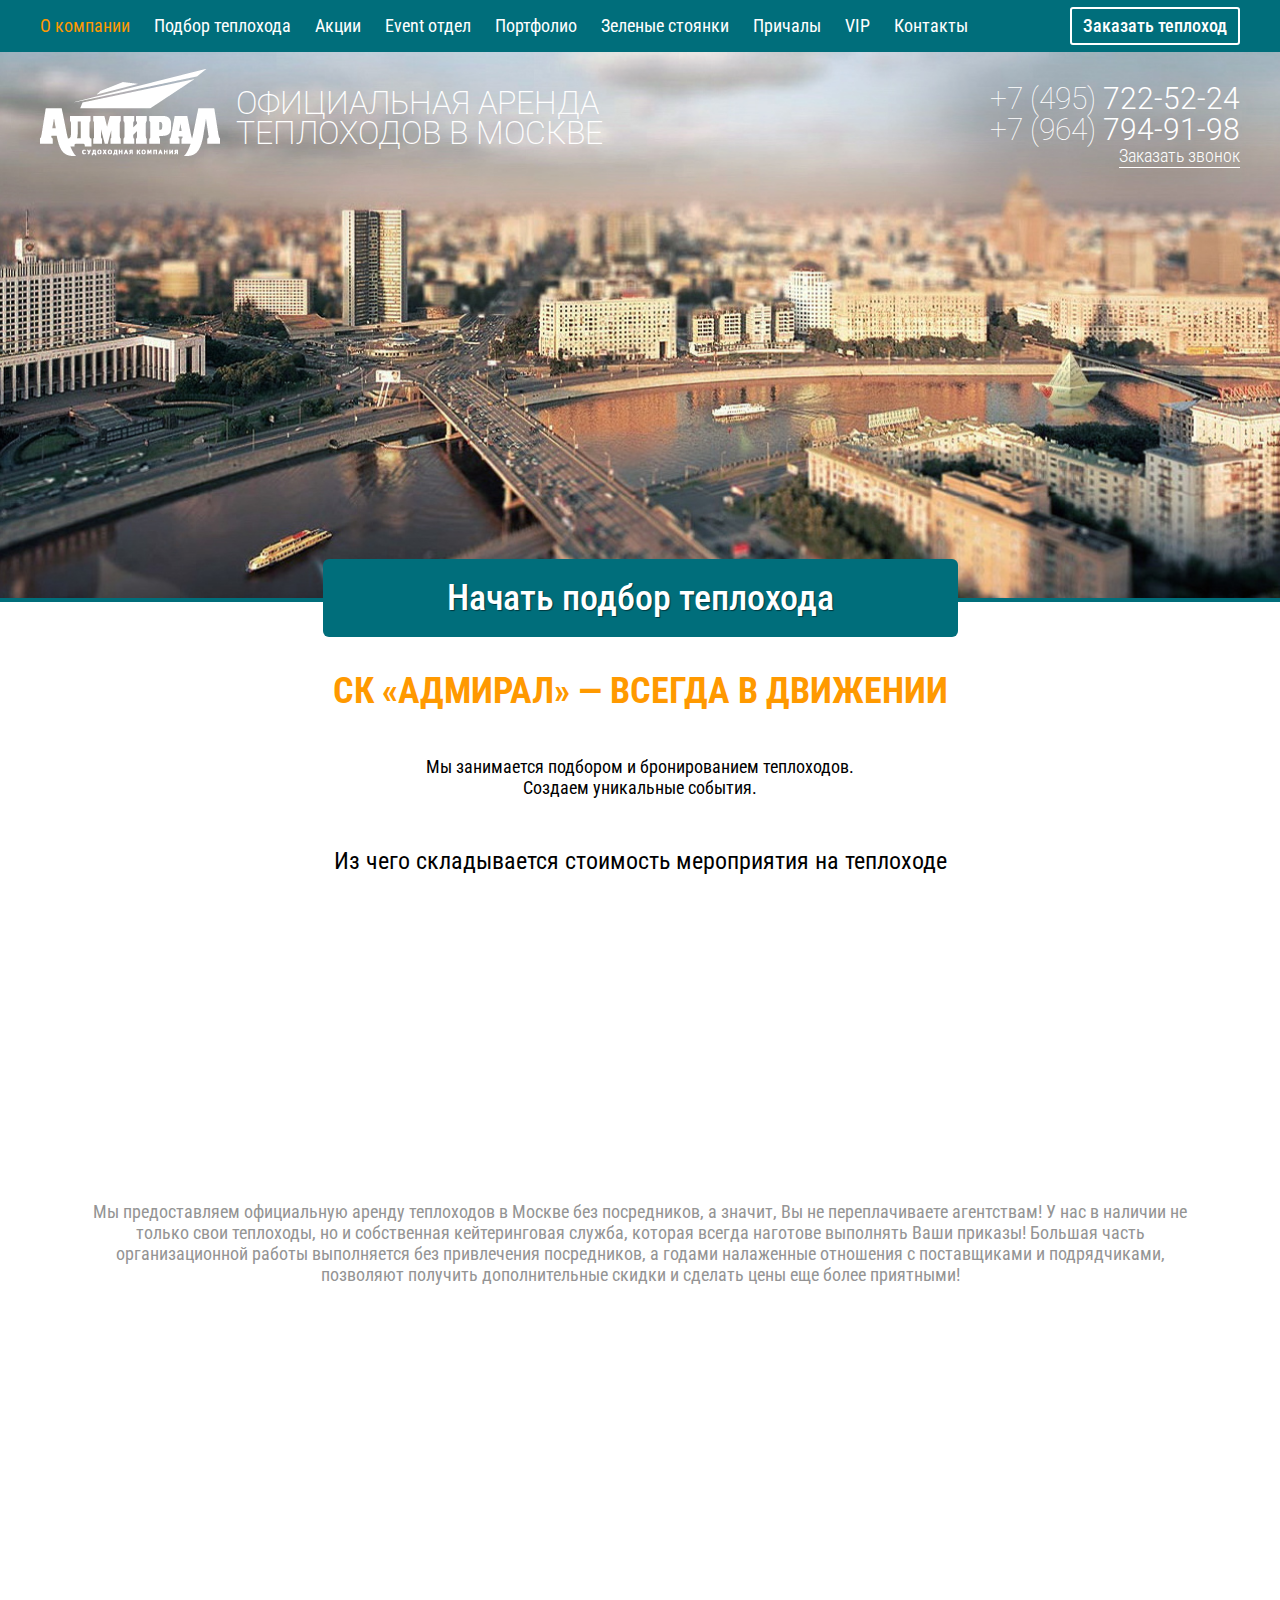
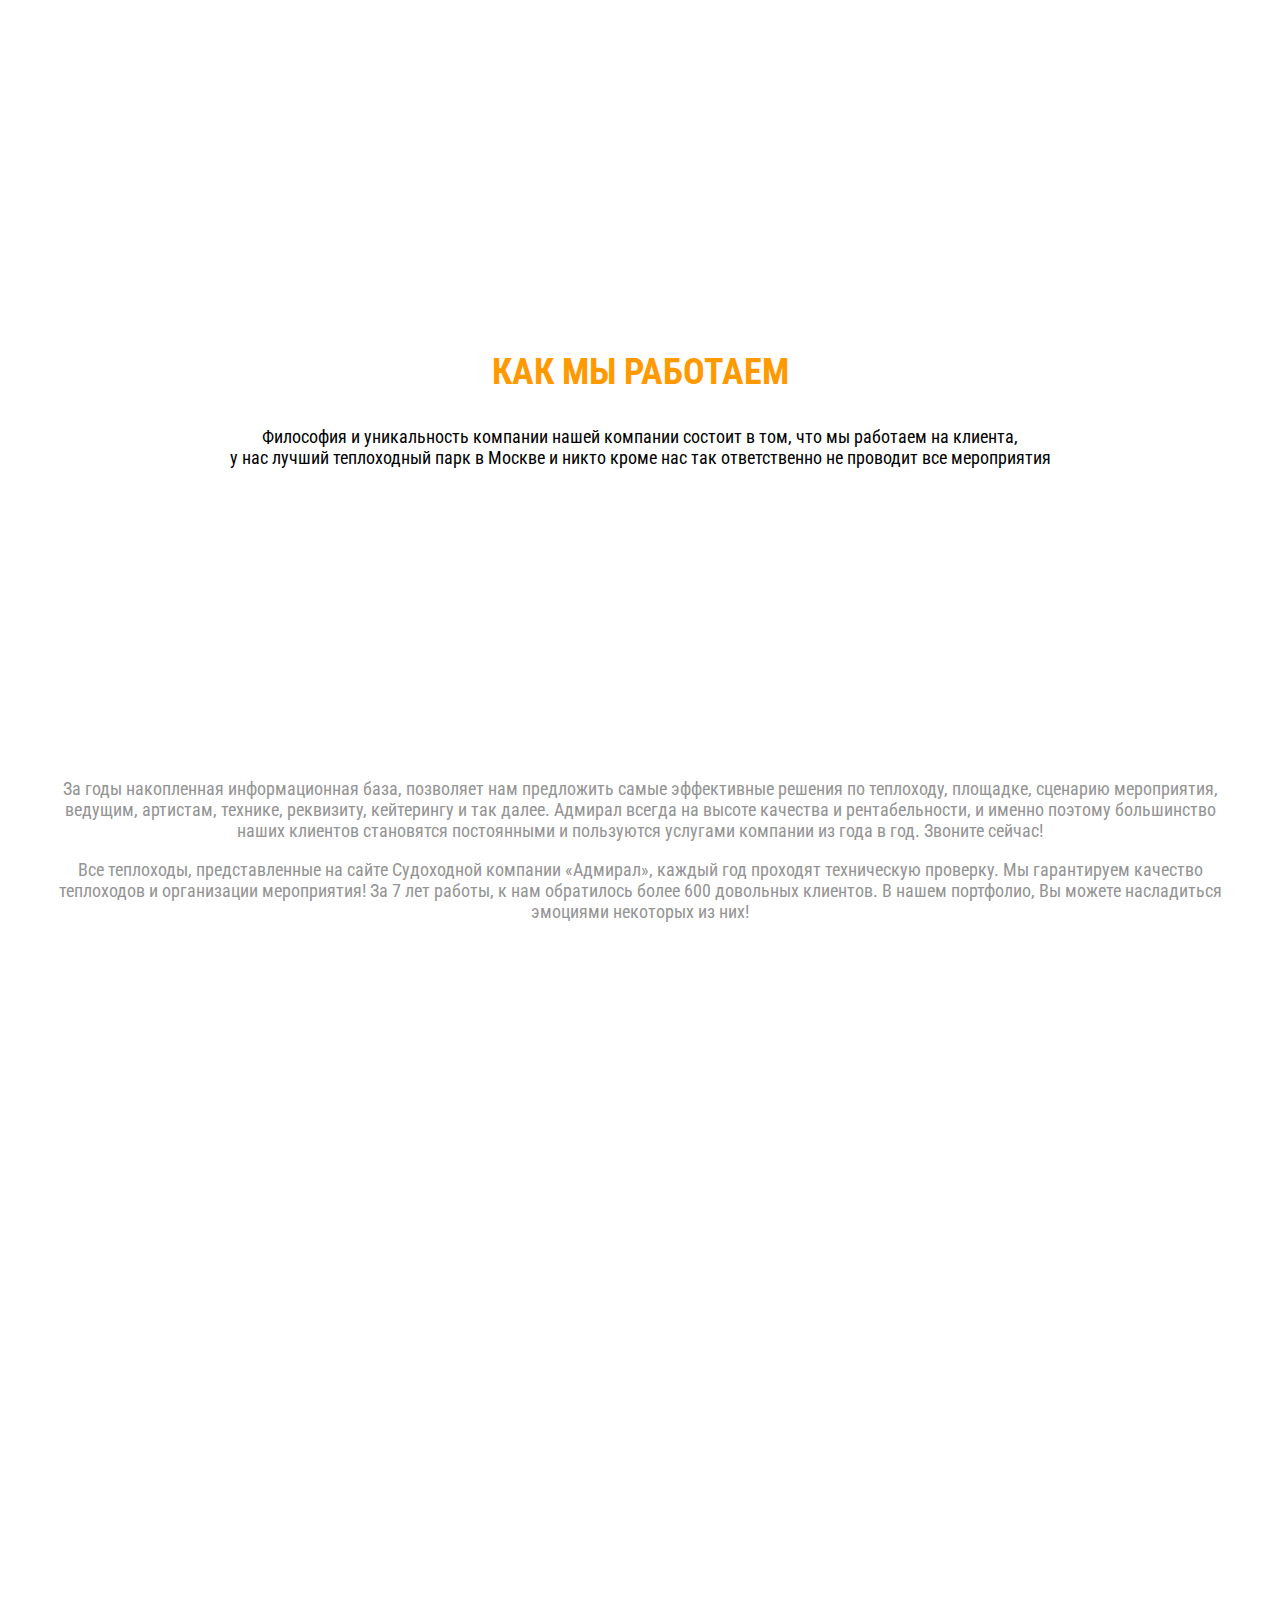
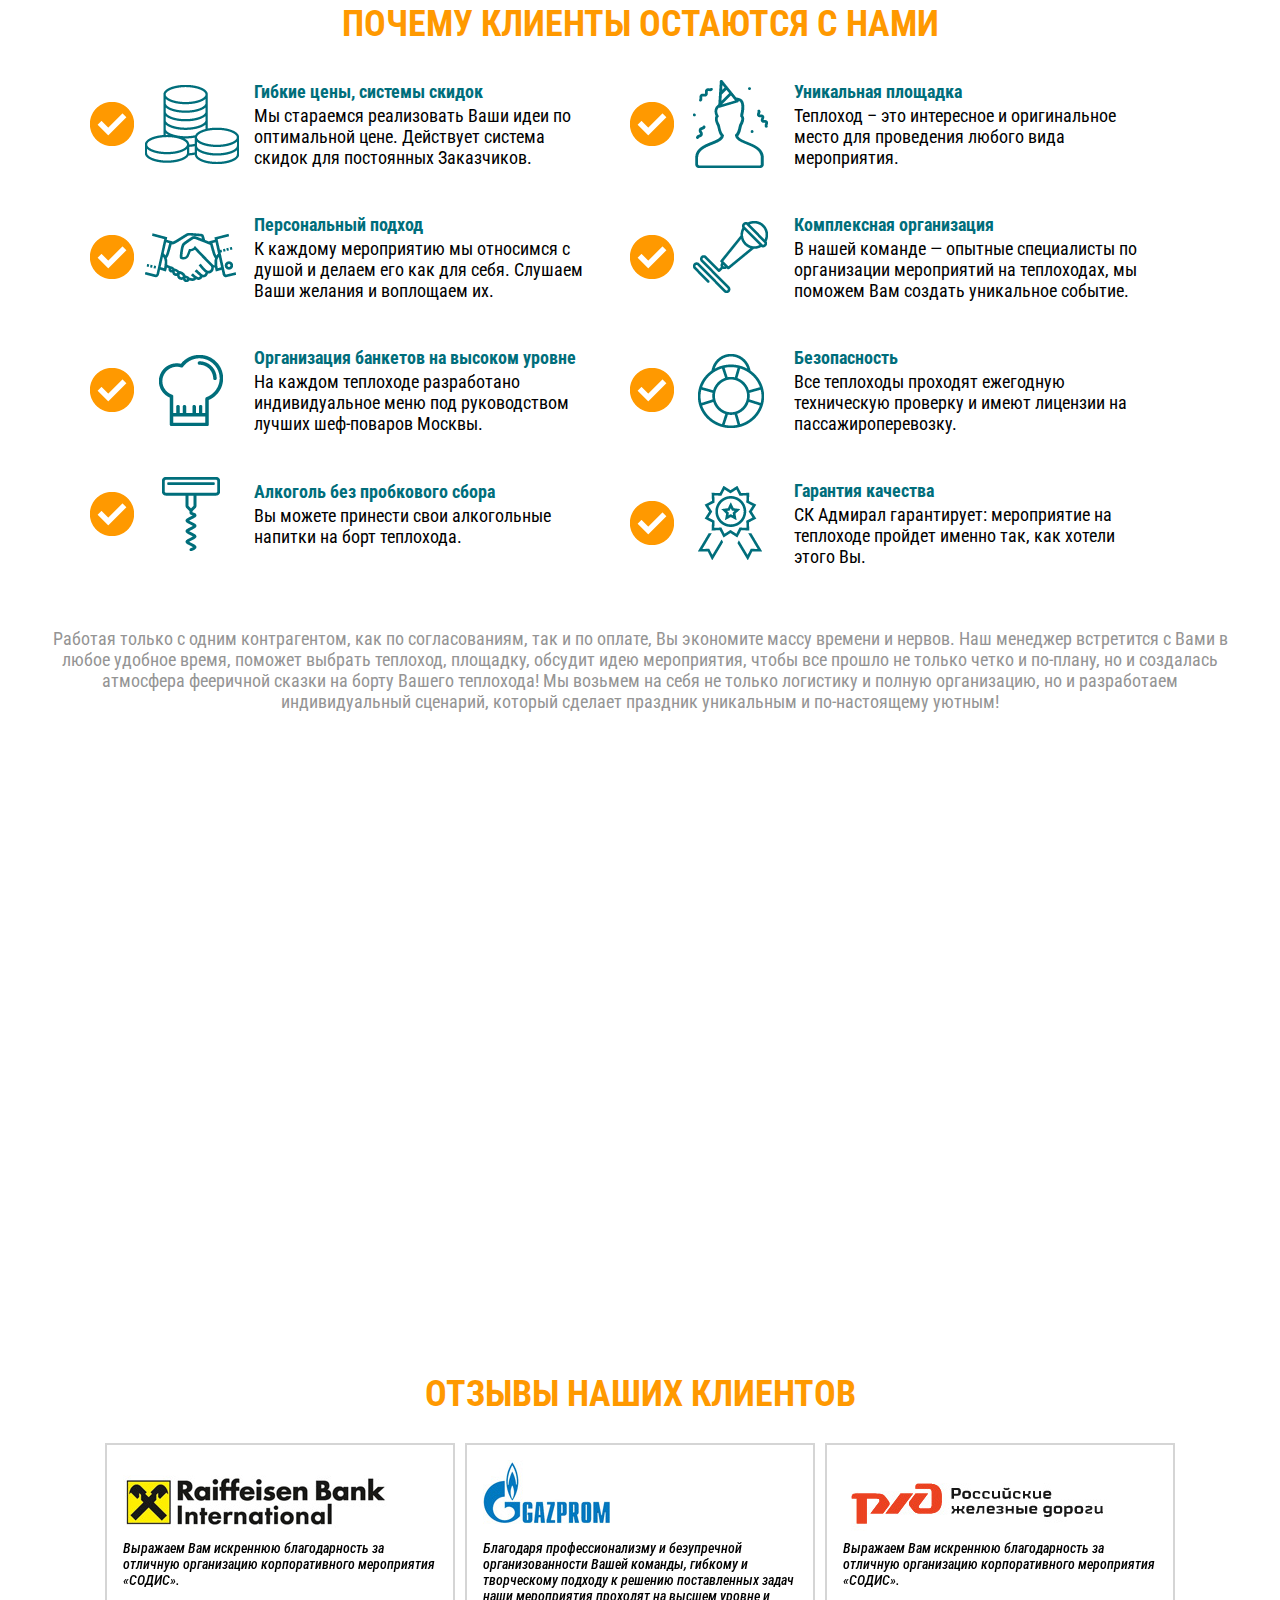
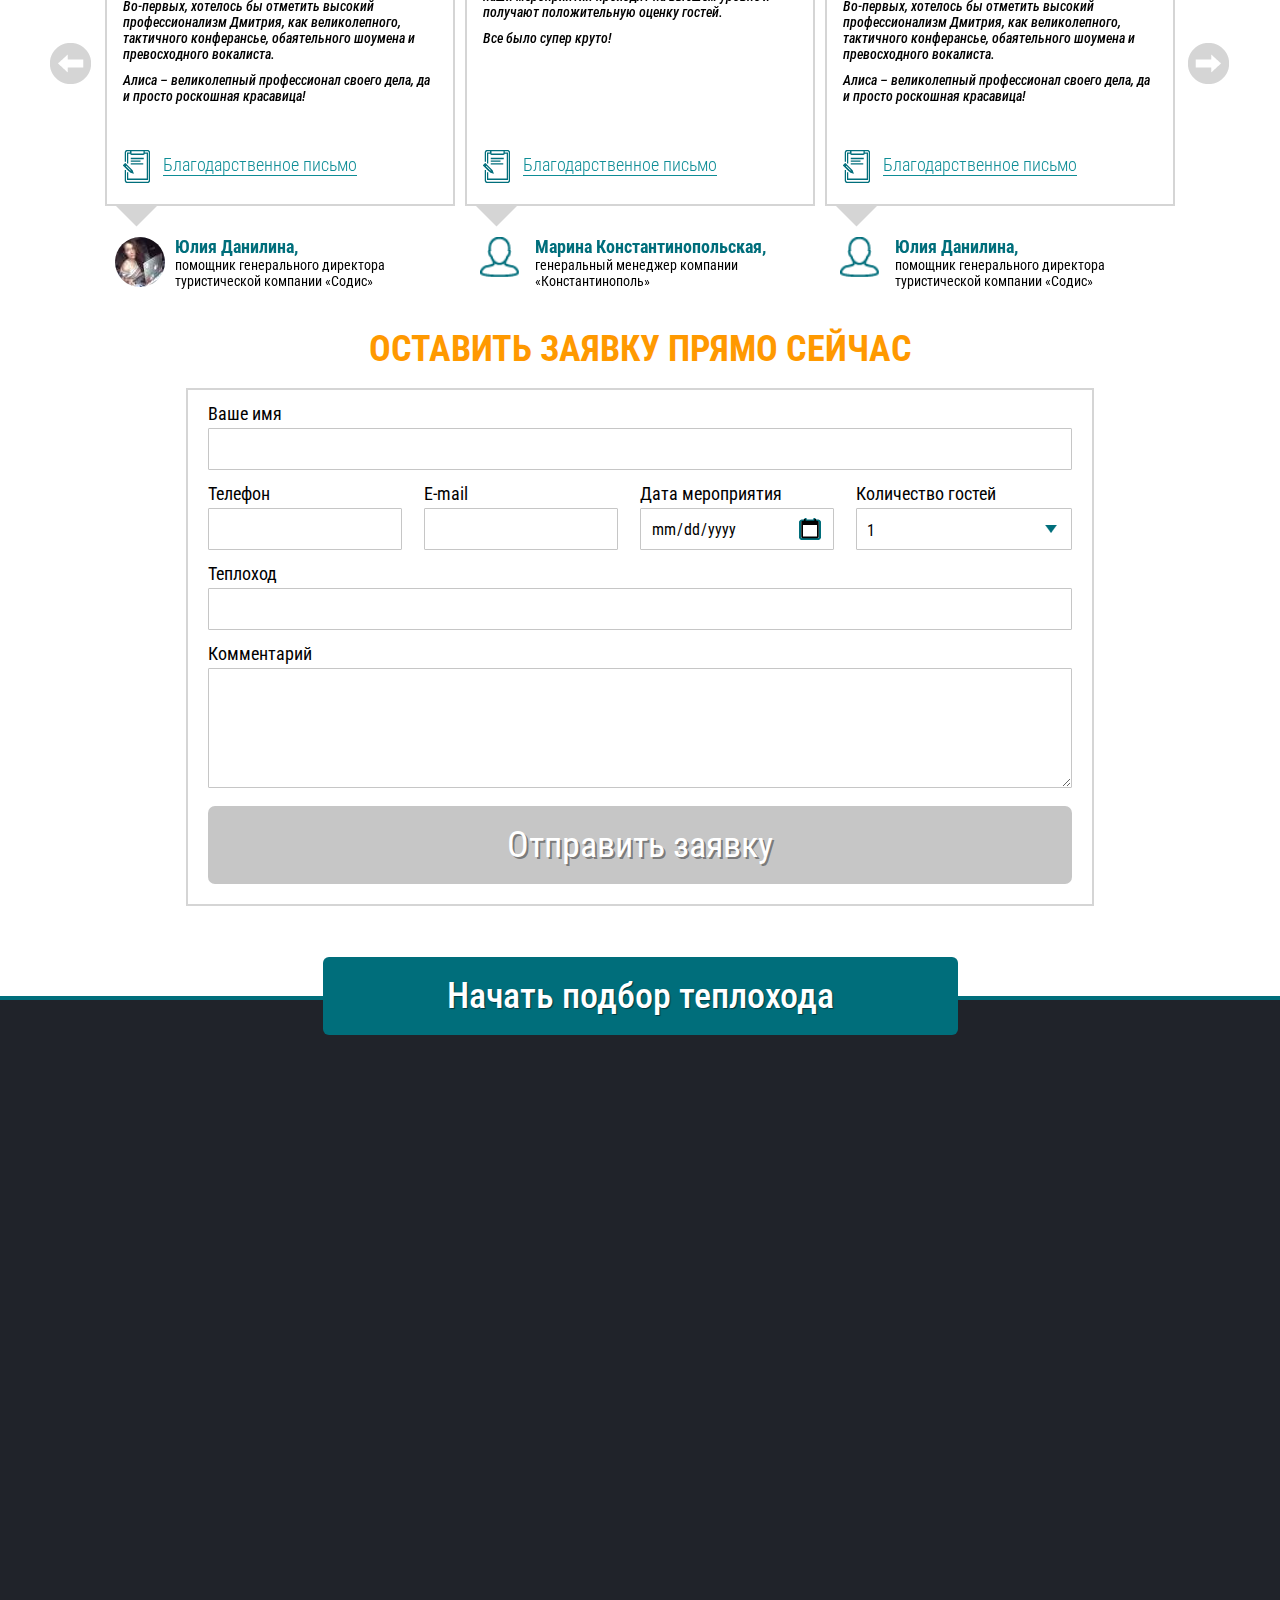
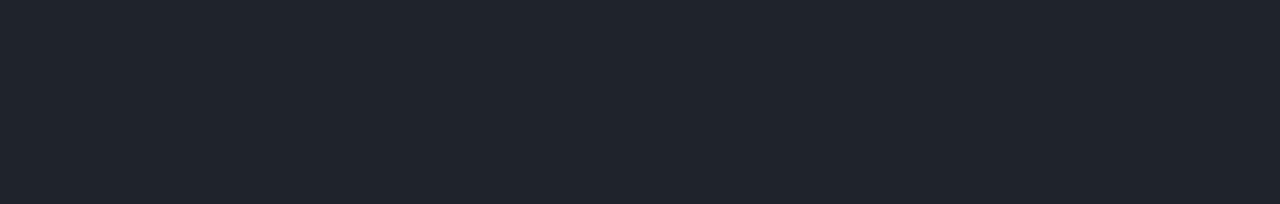
==== commit 5c1b8d2e: "fix" ====
--- a/index.html
+++ b/index.html
@@ -638,7 +638,7 @@
         }
       });
 
-      // $('body').css("height", "auto");
+      $('body').css("height", "auto");
 
     </script>
   </body>
--- a/css/style-dist.css
+++ b/css/style-dist.css
@@ -1 +1 @@
-.col-1{width:8.33333333%;float:left}.col-2{width:16.66666667%;float:left}.col-3{width:25%;float:left}.col-4{width:33.33333333%;float:left}.col-5{width:41.66666667%;float:left}.col-6{width:50%;float:left}.col-7{width:58.33333333%;float:left}.col-8{width:66.66666667%;float:left}.col-9{width:75%;float:left}.col-10{width:83.33333333%;float:left}.col-11{width:91.66666667%;float:left}.col-12{width:100%;float:left}.container{max-width:1220px;padding:0 10px;margin:0 auto}.row:after{content:"";clear:both;display:table}.row--inline{font-size:0}.pull-left{float:left}.pull-right{float:right}body{font-weight:300;font-family:Roboto Condensed,sans-serif}a{color:#fff;font-size:18px;line-height:30px;text-decoration:none}p{font-size:16px;line-height:18px;font-weight:400}.text--mt0{margin-top:0}.main-title{color:#fff;font-size:32px;font-weight:200;line-height:30px;text-transform:uppercase;font-family:Roboto,sans-serif}.big-title{color:#fff;font-size:48px;font-weight:200;line-height:45px;text-transform:uppercase;font-family:Roboto,sans-serif}.section-title{color:#f90;font-size:36px;line-height:38px;font-weight:700;text-align:center;text-transform:uppercase;position:relative}.letter-link{color:#0e8d96;font-size:18px;line-height:20px;transition:.2s linear all}.letter-link span{border-bottom:1px solid #0e8d96}.letter-link:hover{color:#12b9c5}.letter-link:active{color:#0a6167}.letter-link:before{content:"";width:28px;height:34px;margin-right:12px;display:inline-block;vertical-align:middle;background:url(../img/letter-icon.png) no-repeat}.letter-link--bottom{position:absolute;bottom:20px}.go-back{color:#a0a0a0;text-align:left;font-size:18px;font-weight:300;line-height:38px;text-transform:none;transition:.2s linear all;position:absolute;left:0}.go-back:before{content:"";width:22px;height:10px;margin-right:10px;display:inline-block;vertical-align:middle;background:url(../img/back-arrow.png) no-repeat}.go-back:hover{opacity:.7}.owl-carousel .owl-wrapper:after{content:".";display:block;clear:both;visibility:hidden;line-height:0;height:0}.owl-carousel{display:none;position:relative;width:100%;-ms-touch-action:pan-y}.owl-carousel .owl-wrapper{display:none;position:relative;-webkit-transform:translate3d(0,0,0)}.owl-carousel .owl-wrapper-outer{overflow:hidden;position:relative;width:100%}.owl-carousel .owl-wrapper-outer.autoHeight{transition:height 500ms ease-in-out}.owl-carousel .owl-item{float:left}.owl-controls .owl-page,.owl-controls .owl-buttons div{cursor:pointer}.owl-controls{-webkit-user-select:none;-moz-user-select:none;-ms-user-select:none;user-select:none;-webkit-tap-highlight-color:transparent}.owl-carousel .owl-wrapper,.owl-carousel .owl-item{-webkit-backface-visibility:hidden;-moz-backface-visibility:hidden;-ms-backface-visibility:hidden;-webkit-transform:translate3d(0,0,0);-moz-transform:translate3d(0,0,0);-ms-transform:translate3d(0,0,0)}.owl-prev,.owl-next{font-size:0;width:42px;height:42px;position:absolute;top:45%;background:url(../img/slider-arrows.png) no-repeat}.owl-prev{left:-50px}.owl-prev:hover{background-position:0 -59px}.owl-next{right:-50px;background-position:-72px 0}.owl-next:hover{background-position:-72px -59px}#sync1 .item{width:1000px;margin:30px auto}#sync2{width:880px;margin:0 auto}#sync2 .item{width:150px;height:100px;margin:0 20px;cursor:pointer;border:2px solid transparent}#sync2 .item img{width:100%;height:100%}#sync2 .item:hover{background-color:#f90}#sync2 .synced .item{background-color:#006e7b}#sync1 .owl-prev,#sync1 .owl-next{font-size:0;width:47px;height:160px;position:absolute;top:50%;-webkit-transform:translateY(-50%);-ms-transform:translateY(-50%);transform:translateY(-50%);background:url(../img/card-slider-arrows2.png) no-repeat}#sync1 .owl-prev{left:-70px;background-position:0 1px}#sync1 .owl-prev:hover{background-position:0 -162px}#sync1 .owl-next{right:-70px;background-position:-67px 1px}#sync1 .owl-next:hover{background-position:-67px -162px}#sync1 .item{position:relative}#sync1 .item:before,#sync1 .item:after{z-index:-1;position:absolute;content:"";bottom:17px;left:10px;width:48%;top:80%;box-shadow:0 15px 10px rgba(0,0,0,.3);-webkit-transform:rotate(-3deg);-ms-transform:rotate(-3deg);transform:rotate(-3deg)}#sync1 .item:after{-webkit-transform:rotate(3deg);-ms-transform:rotate(3deg);transform:rotate(3deg);right:10px;left:auto}.btn-order{padding:2px 0;min-width:170px;font-weight:500;border-radius:3px;text-align:center;display:inline-block;vertical-align:top;border:2px solid #fff;transition:.1s linear all}.btn-order:hover{color:#f90;background-color:#fff}.btn-order:active{color:#e68a00}.call-link{font-weight:300;line-height:22px;vertical-align:top;display:inline-block;border-bottom:1px solid #fff;transition:.2s linear all}.call-link:hover{color:#006e7b;border-color:#006e7b}.call-link--orange{color:#f90;border-color:#f90}.btn{color:#fff;width:485px;margin:0 auto;display:block;font-weight:500;padding:21px 10px;font-size:36px;line-height:36px;text-align:center;border-radius:6px;text-shadow:1px 1px 1px rgba(0,0,0,.5);background-color:#006e7b;transition:.2s linear all}.btn--big{width:635px}.btn--bottom{z-index:2;position:absolute;left:0;right:0;bottom:-39px;margin:auto}.btn--top{z-index:2;position:absolute;left:0;right:0;bottom:-39px;margin:auto}.btn:hover{background-color:#008e9f}.btn:active{background-color:#004e57}.search-link{font-size:36px;font-weight:700;line-height:38px;color:#f90;display:inline-block;vertical-align:top;text-transform:uppercase;border-bottom:2px dashed #f90;font-family:Roboto Condensed,sans-serif;transition:.2s linear all}.search-link:hover{color:#006e7b;border-color:#006e7b}.search-link:active{color:#004048;border-color:#004048}.sorting{margin:20px 0;font-size:24px;line-height:30px;text-align:center}.sorting__link{padding:0 5px;font-size:24px;line-height:26px;color:#006e7b;transition:.1s linear all;border-radius:3px;border-bottom:1px dashed #006e7b}.sorting__link:hover{color:#f90;border-bottom-color:#f90}.sorting .active{color:#fff;background-color:#f90;border-bottom-color:transparent}.btn-more{color:#fff;font-size:18px;min-width:104px;padding:6px 10px;text-align:center;border-radius:3px;transition:.2s linear all;background-color:#006e7b;text-shadow:1px 1px 0 rgba(0,0,0,.5)}.btn-more:hover{background-color:#008e9f}.btn-more:active{background-color:#004e57}form *{font-family:Roboto Condensed,sans-serif}input,select,textarea,button{border:0;outline:none}select{width:100%;box-shadow:none;background:#fff;border-radius:0!important}textarea{resize:vertical}label{font-weight:400;cursor:pointer;font-size:18px;line-height:21px;margin:13px 0 4px;display:inline-block;vertical-align:middle}button{cursor:pointer}.form-wrapper{width:908px;margin:0 auto;text-align:left;padding:0 20px 20px;border:2px solid #d5d5d5}.custom-input{width:100%;height:42px;padding:10px;font-size:16px;border-radius:1px;transition:.1s linear all;border:1px solid #c6c6c6}.custom-input:focus{border-color:#f90}textarea.custom-input{height:120px}.custom-button{width:100%;color:#fff;display:block;font-size:36px;line-height:38px;padding:20px 10px;border-radius:7px;margin-top:14px;text-shadow:2px 2px 0 rgba(0,0,0,.4);background-color:#c6c6c6;transition:.2s linear all}.custom-button:hover{background-color:#d8d8d8}.custom-button:active{background-color:#b4b4b4}.custom-date{width:100%;background:url(../img/icon-date.png) no-repeat;background-position:93% 50%}.custom-date::-webkit-inner-spin-button{display:none}.custom-date::-webkit-calendar-picker-indicator{color:transparent;width:22px;height:22px;font-size:0}.custom-date::-webkit-calendar-picker-indicator:hover{background-color:transparent}.custom-date:focus{background-image:url(../img/icon-date--active.png)}.custom-select{width:100%;height:42px;overflow:hidden;transition:.2s linear all;border-radius:1px;border:1px solid #c6c6c6;background:#fff url(../img/select-icon.png) no-repeat 93% 50%}.custom-select:focus{border-color:#f90}.custom-select select{width:100%;height:42px;padding:10px;font-size:16px;background:transparent;-webkit-appearance:none}.custom-check{display:none}.custom-check+label{margin:0;color:#006e7b;cursor:pointer;font-size:18px}.custom-check+label::before{content:"";width:18px;height:18px;margin-right:5px;display:inline-block;vertical-align:middle;background-image:url(../img/check-sprite.png);background-repeat:no-repeat;background-position:0 -1px}.custom-check+label:hover{color:#f90}.custom-check:hover+label::before{background-position:0 -25px}.custom-check:checked+label{color:#f90}.custom-check:checked+label::before{background-position:0 -48px}.custom-type-button{display:none}.custom-type-button+label{margin:0;font-size:18px;color:#006e7b;position:relative;text-align:center}.custom-type-button+label span{display:block;margin-top:10px}.custom-type-button:checked+label{color:#f90}.custom-search{height:60px;font-size:18px;margin-top:10px;border-radius:4px;padding:0 20px 0 55px;background:url(../img/icon-loupe.png) no-repeat;background-position:1% 50%}.custom-search:focus{background-image:url(../img/icon-loupe--active.png)}.search-wrapper{width:940px;margin:10px auto 0}.search-example{margin:3px 0;color:#949494;font-size:18px;line-height:20px;text-align:left}.search-example a{color:#006e7b;transition:.2s linear all}.search-example a:hover{color:#009cae}.form-search{min-width:1200px;padding:20px 0 65px;text-align:center;position:relative;border-bottom:4px solid #006e7b}.form-search .search-link{margin-bottom:16px}.form-search .row{margin-bottom:10px}.form-search .col-3{width:21%;margin-right:72px}.form-search .col-3:last-child{width:18%;margin-right:0}.form-search__wrapper{text-align:left;padding:0 14px;border:1px solid #c5c5c5;transition:.2s linear all;display:none}.form-search__wrapper.active{display:inherit}.form-search__item{margin:10px 0;font-size:24px;line-height:30px}.form-search__item span{display:block;font-size:18px;line-height:21px}.form-search__list li{display:block;margin:10px 0}.row--input-search{margin:15px 0 30px!important}.row--input-search label{width:295px;float:left}.row--input-search .custom-search{width:845px;float:right;margin-top:6px}.form-typeboat{border:0;text-align:center}.form-typeboat__column{width:14.2%;text-align:center;display:inline-block;vertical-align:top}.field-required{color:#9c9c9c;font-size:18px;font-weight:300;line-height:21px;font-style:italic;text-align:center}.autocomplete-suggestions{overflow:auto;cursor:pointer;color:#006e7b;border:1px solid #c6c6c6;background:rgba(255,255,255,.95)}.autocomplete-suggestion{width:100%;padding:7px;font-size:18px;font-weight:400;line-height:40px;white-space:nowrap;overflow:hidden}.autocomplete-selected{color:#fff;background:#006e7b}.autocomplete-suggestions strong{font-weight:400;color:#f90}.autocomplete-group strong{display:block;border-bottom:1px solid #c6c6c6}.page-header{padding:7px 0;min-width:1200px;background:#006e7b}.page-header--fixed{width:100%;position:fixed;top:0;left:0;z-index:9}.page-header__btn{float:right;text-align:right}.header-margin{margin-top:52px}.main-nav{padding:4px 0}.main-nav__link{font-weight:400;margin-right:20px;display:inline-block;vertical-align:top;position:relative;text-decoration:none;transition:.2s linear all}.main-nav__link:last-child{margin-right:0}.main-nav__link:hover>a,.main-nav__link.active>a{color:#f90}.main-nav__link:active>a{color:#cc7a00}.main-nav__link:hover .main-nav__submenu{display:block}.main-nav__submenu{bottom:0;width:100%;padding:0 5px;position:absolute;border-radius:2px;-webkit-transform:translateY(100%);-ms-transform:translateY(100%);transform:translateY(100%);background:rgba(255,255,255,.9);display:none}.main-nav__submenu-link{list-style:none}.main-nav__submenu-link a{display:block;color:#006e7b}.main-nav__submenu-link:hover>a,.main-nav__submenu-link.active>a{color:#f90}.main-nav__submenu-link:active>a{color:#cc7a00}.sub-header{padding:17px 0;min-width:1200px}.page-footer{min-width:1200px;min-height:804px;overflow:hidden;text-align:center;background-color:#20232a;border-top:4px solid #006e7b}.page-footer__title{text-align:center;margin-bottom:100px}.page-footer .contacts{width:100%;float:none;margin-bottom:30px;text-align:center}.page-footer .contacts__number{font-size:36px}.social{width:340px;margin:0 auto}.social__button{width:65px;height:65px;font-size:0;margin:0 8px;display:inline-block;vertical-align:top;transition:.2s linear all;background:url(../img/social-sprite.png) no-repeat}.social__button--inst{background-position:0 0}.social__button--inst:hover{background-position:0 -83px}.social__button--lj{background-position:-84px 0}.social__button--lj:hover{background-position:-84px -83px}.social__button--fb{background-position:-168px 0}.social__button--fb:hover{background-position:-168px -83px}.social__button--vk{background-position:-252px 0}.social__button--vk:hover{background-position:-252px -83px}.product-item{margin:23px 0 22px}.product-item__img,.product-item__desc{float:left}.product-item__desc{width:800px}.product-item__img{width:320px;margin-right:23px}.product-item__img img{width:100%}.product-item__title{font-size:24px;line-height:25px;color:#006e7b;transition:.2s linear all;margin-bottom:2px;display:inline-block;vertical-align:top}.product-item__title span{border-bottom:1px solid #006e7b}.product-item__title--vip{position:relative}.product-item__title--vip:after{content:"";width:44px;height:23px;margin-left:10px;display:inline-block;vertical-align:middle;background-image:url(../img/vip-icon.png);background-repeat:no-repeat}.product-item__title:hover{color:#009cae}.product-item__title:active{color:#005762}.product-item__table{width:100%;height:159px;display:block;text-align:left;font-size:18px;font-weight:400;margin-bottom:5px;letter-spacing:-.2px}.product-item__table td{min-width:60px}.product-item__table tbody td{border-top:1px solid #c7c7c7}.product-item__table tbody td:nth-child(2n){background-color:#e5e5e5}.product-item__table tfoot td{border-top:1px solid #c7c7c7}.product-item__table td:not(:first-child){padding:4px 20px 4px 15px}.results{min-width:1200px;padding:40px 0 55px;position:relative}.img-shadow{position:relative}.img-shadow:before,.img-shadow:after{z-index:-1;position:absolute;content:"";bottom:15px;left:10px;width:47%;top:80%;box-shadow:0 12px 9px rgba(0,0,0,.3);-webkit-transform:rotate(-3deg);-ms-transform:rotate(-3deg);transform:rotate(-3deg)}.img-shadow:after{-webkit-transform:rotate(3deg);-ms-transform:rotate(3deg);transform:rotate(3deg);right:10px;left:auto}.portfolio{position:relative}.portfolio .row{padding-bottom:80px}.portfolio .section-title{margin:5px 0}.portfolio__item{width:257px;margin:20px;min-height:300px;text-align:center;display:inline-block;vertical-align:top}.portfolio__item__head{width:100%;padding:10px;display:block;min-height:40px;font-size:18px;line-height:20px;text-align:left;font-style:italic;padding-left:47px;position:relative;background-color:#f90}.portfolio__item__head:before{content:"";width:24px;height:19px;display:block;position:absolute;top:50%;left:13px;-webkit-transform:translateY(-50%);-ms-transform:translateY(-50%);transform:translateY(-50%);background:url(../img/icon-boat.png) no-repeat}.portfolio__item__wrapper{width:257px;display:block;position:relative;margin-bottom:15px}.portfolio__item__wrapper img{width:100%;display:block;transition:.2s linear all}.portfolio__item .img-shadow:before,.portfolio__item .img-shadow:after{width:46%;bottom:8px}.portfolio__item__link{font-size:18px;font-weight:400;line-height:21px;color:#006e7b;transition:.1s linear all;border-bottom:1px solid #006e7b}.portfolio__item__link:hover{border-bottom-color:transparent}.gallery__item{overflow:hidden;display:inline-block;vertical-align:top;border:2px solid #000;border:2px solid #fff}.gallery__item img{position:relative;width:101%;top:50%;-webkit-transform:translateY(-50%);-ms-transform:translateY(-50%);transform:translateY(-50%)}.gallery [class*=col-]{float:none}.gallery .img-1{height:400px}.gallery .img-2{height:385px}.gallery .img-3{height:224px}.gallery .img-4{height:190px}.gallery .img-2.col-4 img{-webkit-transform:translateY(-50%) scale(1.5);-ms-transform:translateY(-50%) scale(1.5);transform:translateY(-50%) scale(1.5)}.contact-info{padding-bottom:10px}.contact-info .section-title{margin-top:10px}.contact-info__item{padding:0 20px;text-align:center}.contact-info__item p,.contact-info__item span{font-size:18px;line-height:21px;font-weight:400}.contact-info__item span{display:block}.contact-info__image{min-height:115px}.contact-info__head{font-size:24px;line-height:26px;font-weight:600;color:#006e7b;margin:15px 0 5px}.contact-info__link{font-weight:400;line-height:18px;color:#006e7b;transition:.1s linear all;border-bottom:1px solid #006e7b}.contact-info__link:hover{border-bottom-color:transparent}.map-block{height:620px;position:relative}.map-block .map{width:100%;height:620px}@-webkit-keyframes animate-modal{0%{-webkit-transform:translateY(-1000px);transform:translateY(-1000px)}100%{-webkit-transform:translateY(0);transform:translateY(0)}}@keyframes animate-modal{0%{-webkit-transform:translateY(-1000px);transform:translateY(-1000px)}100%{-webkit-transform:translateY(0);transform:translateY(0)}}@-webkit-keyframes animate-overlay{0%{-webkit-transform:translateY(-1000px);transform:translateY(-1000px)}100%{-webkit-transform:translateX(0);transform:translateX(0)}}@keyframes animate-overlay{0%{-webkit-transform:translateY(-1000px);transform:translateY(-1000px)}100%{-webkit-transform:translateX(0);transform:translateX(0)}}body,html{height:100%}.modal-overlay{position:fixed;top:0;left:0;right:0;bottom:0;background:rgba(0,110,123,.8);z-index:10;display:none}.modal-overlay--open{display:block;-webkit-animation:animate-overlay .1s;animation:animate-overlay .1s}.modal{position:fixed;top:0;left:0;width:100%;height:100%;z-index:20;vertical-align:middle;display:none}.modal--open{display:table;-webkit-animation:animate-modal .6s;animation:animate-modal .6s}.modal__wrapper{width:100%;height:100%;display:table-cell;vertical-align:middle}.modal__container{width:948px;padding:15px 20px;background:#fff;position:relative;margin:0 auto}.modal__close{position:absolute;top:32px;right:23px;width:11px;height:11px;font-size:0;display:block;background:url(../img/icon-cros.png) no-repeat}.modal__close:hover{background-position:-16px 0}.modal__title{margin:5px 0;text-align:left;display:inline-block;vertical-align:middle}.modal-order__row .col:not(:last-child){padding-right:22px}.modal-order label span{color:#9c9c9c;font-weight:300;font-style:italic}.modal-callback .modal__container{width:455px}.modal-callback .modal__title{font-size:28px}*,*:after,*:before{box-sizing:border-box}body,html{margin:0;padding:0;height:100%}ul,h1{margin:0;padding:0}a{border:none;outline:none}.promo{padding:17px 0;min-height:550px;min-width:1200px;border-bottom:4px solid #006e7b;background:#adb4b8 url(../img/bg-promo.jpg) no-repeat;background-position:70% 50%;background-size:cover;position:relative}.logo{float:left;width:600px}.logo__image,.logo .main-title{display:inline-block;vertical-align:middle}.logo__image{width:180px;margin-right:12px}.logo__image img{width:180px}.logo .main-title{width:380px}.logo .main-title--orange{color:#f90}.contacts{width:260px;float:right;padding-top:14px;text-align:right}.contacts__number{margin:0;color:#fff;font-size:30px;font-weight:300;line-height:31px;font-family:Roboto,sans-serif}.contacts__number span{font-weight:100}.contacts__number--orange{color:#f90}.services{padding:40px 0 20px;text-align:center;min-width:1200px}.services .section-title{margin-bottom:46px}.services__text{font-size:18px;line-height:21px}.services__text--big{font-size:24px;line-height:26px;margin-top:50px}.services__text--grey{color:#949494;padding:0 40px}.services__block{width:835px;margin:0 auto 35px}.services__item{padding:0 10px;position:relative}.services__item:before{content:"";width:35px;height:35px;display:block;position:absolute;right:-20px;top:45px;background:url(../img/plus-icon.png) no-repeat}.services__item:last-child:before{display:none}.services__item__img{height:92px}.services__item__img img{max-width:130px}.services__item__head{color:#006e7b;font-size:24px;font-weight:400;line-height:30px;margin-bottom:18px}.photo{min-height:600px;min-width:1200px}.photo .container{position:relative;min-height:600px}.photo__title{text-align:right;position:absolute}.photo__title--bottom{bottom:15px;right:0}.photo__title--top{top:30px;right:0}.photo--bg2{background:#89a3bc url(../img/bg-2.jpg) no-repeat;background-position:top center;background-size:cover}.photo--bg3{background:#023274 url(../img/bg-3.jpg) no-repeat;background-position:top center;background-size:cover}.photo--bg4{background:#7fa2ca url(../img/bg-4.jpg) no-repeat;background-position:top center;background-size:cover}.photo--bg5{min-height:450px;background:#d9d6cf url(../img/bg-5.jpg) no-repeat;background-position:top center;background-size:cover}.working{min-width:1200px;padding:0 0 25px;text-align:center}.working__text{font-size:18px;line-height:21px}.working__text--wrapper{width:70%;margin:35px auto 70px}.working__text--grey{color:#949494}.process{text-align:center;margin-bottom:30px}.process .col-3{width:20%;padding:0 20px}.process__item{position:relative}.process__item__img{height:110px;position:relative}.process__item__img img{position:absolute;top:50%;left:50%;-webkit-transform:translate(-50%,-50%);-ms-transform:translate(-50%,-50%);transform:translate(-50%,-50%)}.process__item p{font-size:20px;line-height:22px}.process__item:before{content:"";width:41px;height:41px;display:block;position:absolute;right:-18px;top:54px;background:url(../img/arrow-icon.png) no-repeat}.process__item:last-child:before{display:none}.advantage{min-width:1200px;padding-bottom:15px}.advantage .section-title{margin:40px 0 35px;text-align:center}.advantage__text{font-size:18px;line-height:21px;text-align:center}.advantage__text--grey{color:#949494}.advantage__wrapper{font-size:0;width:1080px;margin:0 auto}.advantage__item{width:50%;font-size:0;padding:0 40px 0 45px;position:relative;margin-bottom:40px;display:inline-block;vertical-align:top}.advantage__item__img,.advantage__item__text{display:inline-block;vertical-align:middle}.advantage__item__img{margin:0;width:20%;margin-right:4%;text-align:center}.advantage__item__text{width:76%}.advantage__item__title,.advantage__item p{margin:3px 0;font-size:18px;line-height:21px}.advantage__item__title{color:#006e7b;font-weight:700}.advantage__item p{font-weight:400}.advantage__item:before{content:"";width:44px;height:44px;display:block;position:absolute;left:-10px;top:50%;-webkit-transform:translateY(-50%);-ms-transform:translateY(-50%);transform:translateY(-50%);background:url(../img/check-icon.png) no-repeat}.reviews{min-width:1200px;text-align:center;padding:0 0 12px}.reviews .owl-carousel{width:1080px;margin:0 auto}.reviews .owl-item{width:360px!important}.reviews__wrapper{min-height:363px;position:relative;padding:30px 16px 55px;border:2px solid #d5d5d5}.reviews__wrapper p{margin:10px 0;font-size:14px;line-height:16px;font-style:italic;font-weight:500}.reviews__wrapper:before{content:"";width:45px;height:23px;display:block;background:url(../img/review-icon.png) no-repeat;position:absolute;bottom:-23px;left:7px}.reviews__item{width:350px;text-align:left;position:relative;display:inline-block;vertical-align:top}.reviews__item__img{margin:0;width:auto;height:55px}.reviews__item__img--big img{position:relative;top:-15px}.author{margin-top:30px}.author__avatar,.author__about{display:inline-block;vertical-align:middle}.author__avatar{margin:0 6px 0 10px;width:50px;height:50px;text-align:center}.author__avatar img{width:100%;height:auto;border-radius:100%}.author__avatar--empty img{width:40px;border-radius:0}.author__about{width:260px}.author__about p{margin:0}.author__about__name{font-size:18px;line-height:21px;font-weight:700;color:#006e7b}.author__about__prof{font-size:14px;line-height:16px;font-weight:400}.application-form{min-width:1200px;text-align:center;padding:0 0 90px;position:relative}.application-form label span{color:#9c9c9c;font-weight:300;font-style:italic}.application-form .section-title{margin-bottom:20px}.application-form .col:not(:last-child){padding-right:22px}.options{min-width:1200px;text-align:center}.options__text{width:75%;font-size:24px;line-height:27px;margin:20px auto}.options__item{width:20%;margin:10px 0;padding:0 30px;display:inline-block;vertical-align:top}.options__item__img{min-height:97px;position:relative;display:inline-block;vertical-align:top}.options__item__img img{max-width:110px;position:absolute;left:50%;top:50%;-webkit-transform:translate(-50%,-50%);-ms-transform:translate(-50%,-50%);transform:translate(-50%,-50%)}.options__item p{font-size:20px;line-height:23px}.selection{min-width:1200px}.selection .section-title{margin-bottom:0}.selection__text{font-size:18px;line-height:20px;margin-bottom:0}.selection .row--inline{margin-bottom:15px}.card{min-width:1200px}.card .section-title{margin:5px 0}.card__slider{width:1000px;margin:0 auto 30px;text-align:center}.card .description-table{width:1000px;margin:40px auto}.card .description-table .product-item__table{display:table}.card .description-table__text{color:#9d9d9d;font-size:18px;font-style:italic}.specials{min-width:1200px;text-align:center;margin-bottom:40px}.specials .container{width:1020px}.specials__wrapper{padding:10px 20px;border:2px dashed #006e7b}.specials__wrapper p{font-size:18px;line-height:21px;margin:19px 0}.particulars{min-width:1200px;text-align:center}.particulars__text{padding:0 30px;font-size:18px;line-height:21px}.food-service{width:1000px;margin:30px auto}.food-service__item{transition:.2s linear all;display:inline-block;vertical-align:top}.food-service__item img{width:84px}.food-service__item p{color:#006e7b;font-size:18px}.food-service__item:hover{opacity:.7}.measures{min-width:1200px;position:relative;text-align:center;padding-bottom:80px}.measures .section-title{margin-bottom:0}.measures__item{width:258px;margin:20px 10px;display:inline-block;vertical-align:top}.measures__item__wrapper{width:258px;margin:10px 0;display:inline-block;vertical-align:top}.measures__item__wrapper img{width:100%}.measures__item .img-shadow:before,.measures__item .img-shadow:after{width:46%;bottom:16px}.measures__item__link{font-size:20px;line-height:24px;color:#006e7b;transition:.1s linear all;border-bottom:1px solid #006e7b}.measures__item__link:hover{border-bottom-color:transparent}.info-meet{text-align:center}.info-meet .section-title{margin:5px 0;padding:0 15%}.info-meet__boat,.info-meet__date{color:#fff;padding:9px;margin:10px 5px;min-width:130px;font-style:italic;display:inline-block;vertical-align:top;padding-left:35px}.info-meet__boat{background-color:#f90;background-image:url(../img/icon-boat.png);background-repeat:no-repeat;background-position:12px 50%;padding-left:42px}.info-meet__date{background-color:#006e7b;background-image:url(../img/icon-calendar.png);background-repeat:no-repeat;background-position:10% 45%}.info-meet p{font-size:18px;line-height:21px}.video-meet .section-title{margin-bottom:12px}.video-meet__wrapper{width:766px;margin:0 auto;min-height:430px}.review-block{position:relative;padding-bottom:70px}.review-block .section-title{margin-bottom:10px}.review-block .reviews__wrapper>p{font-size:16px;line-height:19px;margin-bottom:14px}.review-block .reviews__item{width:1000px;margin:0 auto;text-align:center}.review-block .reviews__wrapper{min-height:150px;padding:15px 40px}.review-block .letter-link,.review-block .reviews__wrapper:before{left:50%;-webkit-transform:translateX(-50%);-ms-transform:translateX(-50%);transform:translateX(-50%)}.review-block .author{padding-left:50px}.review-block .author__about{text-align:left}.review-block .author__about__prof{width:250px}.animate-1{background-size:110%;-webkit-animation:20s linear infinite panorama;animation:20s linear infinite panorama}.animate-2{background-size:110%;-webkit-animation:15s ease infinite panorama;animation:15s ease infinite panorama}.animate-parallax{overflow:hidden;background-attachment:fixed;background-size:cover}@-webkit-keyframes panorama{0%{background-position:0 30%}50%{background-position:100% 30%}100%{background-position:0 30%}}@keyframes panorama{0%{background-position:0 30%}50%{background-position:100% 30%}100%{background-position:0 30%}}.animate-block{opacity:0;transition:.6s all linear}.animate-block.active{opacity:1}.animate-block:nth-child(1){transition-delay:.1s}.animate-block:nth-child(2){transition-delay:.35s}.animate-block:nth-child(3){transition-delay:.55s}.animate-block:nth-child(4){transition-delay:.75s}.animate-block:nth-child(5){transition-delay:.95s}.animate-icon:hover{transition:.3s linear all;-webkit-animation:1s linear infinite icon-animate;animation:1s linear infinite icon-animate}@-webkit-keyframes icon-animate{0%{-webkit-transform:rotate(0deg);transform:rotate(0deg)}25%{-webkit-transform:rotate(-7deg);transform:rotate(-7deg)}50%{-webkit-transform:rotate(0deg);transform:rotate(0deg)}75%{-webkit-transform:rotate(7deg);transform:rotate(7deg)}100%{-webkit-transform:rotate(0deg);transform:rotate(0deg)}}.curtainContainer{width:100%;height:100%;min-height:600px;position:relative}#slide-1 .bcg{background-image:url(../img/bg-2.jpg);background-repeat:no-repeat;background-attachment:fixed;background-size:cover;min-height:600px}#slide-2 .bcg{background-image:url(../img/bg-3.jpg);background-repeat:no-repeat;background-attachment:fixed;background-size:cover;min-height:600px}#slide-3 .bcg{background-image:url(../img/bg-4.jpg);background-repeat:no-repeat;background-attachment:fixed;background-size:cover;min-height:600px}#slide-4 .bcg{background-image:url(../img/footer-bg.jpg);background-repeat:no-repeat;background-attachment:fixed;background-size:cover;min-height:804px}#slide-5 .bcg{background-image:url(../img/bg-2.jpg);background-repeat:no-repeat;background-attachment:fixed;background-size:cover;min-height:600px}#slide-1 .copy,#slide-2 .copy,#slide-3 .copy,#slide-4 .copy,#slide-5 .copy{position:absolute;bottom:40px;right:0;width:100%;text-align:right}#slide-4 .curtainContainer{min-height:804px}#slide-4 .copy{top:20%;bottom:auto;text-align:center}+.col-1{width:8.33333333%;float:left}.col-2{width:16.66666667%;float:left}.col-3{width:25%;float:left}.col-4{width:33.33333333%;float:left}.col-5{width:41.66666667%;float:left}.col-6{width:50%;float:left}.col-7{width:58.33333333%;float:left}.col-8{width:66.66666667%;float:left}.col-9{width:75%;float:left}.col-10{width:83.33333333%;float:left}.col-11{width:91.66666667%;float:left}.col-12{width:100%;float:left}.container{max-width:1220px;padding:0 10px;margin:0 auto}.row:after{content:"";clear:both;display:table}.row--inline{font-size:0}.pull-left{float:left}.pull-right{float:right}body{font-weight:300;font-family:Roboto Condensed,sans-serif}a{color:#fff;font-size:18px;line-height:30px;text-decoration:none}p{font-size:16px;line-height:18px;font-weight:400}.text--mt0{margin-top:0}.main-title{color:#fff;font-size:32px;font-weight:200;line-height:30px;text-transform:uppercase;font-family:Roboto,sans-serif}.big-title{color:#fff;font-size:48px;font-weight:200;line-height:45px;text-transform:uppercase;font-family:Roboto,sans-serif}.section-title{color:#f90;font-size:36px;line-height:38px;font-weight:700;text-align:center;text-transform:uppercase;position:relative}.letter-link{color:#0e8d96;font-size:18px;line-height:20px;transition:.2s linear all}.letter-link span{border-bottom:1px solid #0e8d96}.letter-link:hover{color:#12b9c5}.letter-link:active{color:#0a6167}.letter-link:before{content:"";width:28px;height:34px;margin-right:12px;display:inline-block;vertical-align:middle;background:url(../img/letter-icon.png) no-repeat}.letter-link--bottom{position:absolute;bottom:20px}.go-back{color:#a0a0a0;text-align:left;font-size:18px;font-weight:300;line-height:38px;text-transform:none;transition:.2s linear all;position:absolute;left:0}.go-back:before{content:"";width:22px;height:10px;margin-right:10px;display:inline-block;vertical-align:middle;background:url(../img/back-arrow.png) no-repeat}.go-back:hover{opacity:.7}.owl-carousel .owl-wrapper:after{content:".";display:block;clear:both;visibility:hidden;line-height:0;height:0}.owl-carousel{display:none;position:relative;width:100%;-ms-touch-action:pan-y}.owl-carousel .owl-wrapper{display:none;position:relative;-webkit-transform:translate3d(0,0,0)}.owl-carousel .owl-wrapper-outer{overflow:hidden;position:relative;width:100%}.owl-carousel .owl-wrapper-outer.autoHeight{transition:height 500ms ease-in-out}.owl-carousel .owl-item{float:left}.owl-controls .owl-page,.owl-controls .owl-buttons div{cursor:pointer}.owl-controls{-webkit-user-select:none;-moz-user-select:none;-ms-user-select:none;user-select:none;-webkit-tap-highlight-color:transparent}.owl-carousel .owl-wrapper,.owl-carousel .owl-item{-webkit-backface-visibility:hidden;-moz-backface-visibility:hidden;-ms-backface-visibility:hidden;-webkit-transform:translate3d(0,0,0);-moz-transform:translate3d(0,0,0);-ms-transform:translate3d(0,0,0)}.owl-prev,.owl-next{font-size:0;width:42px;height:42px;position:absolute;top:45%;background:url(../img/slider-arrows.png) no-repeat}.owl-prev{left:-50px}.owl-prev:hover{background-position:0 -59px}.owl-next{right:-50px;background-position:-72px 0}.owl-next:hover{background-position:-72px -59px}#sync1 .item{width:1000px;margin:30px auto}#sync2{width:880px;margin:0 auto}#sync2 .item{width:150px;height:100px;margin:0 20px;cursor:pointer;border:2px solid transparent}#sync2 .item img{width:100%;height:100%}#sync2 .item:hover{background-color:#f90}#sync2 .synced .item{background-color:#006e7b}#sync1 .owl-prev,#sync1 .owl-next{font-size:0;width:47px;height:160px;position:absolute;top:50%;-webkit-transform:translateY(-50%);-ms-transform:translateY(-50%);transform:translateY(-50%);background:url(../img/card-slider-arrows2.png) no-repeat}#sync1 .owl-prev{left:-70px;background-position:0 1px}#sync1 .owl-prev:hover{background-position:0 -162px}#sync1 .owl-next{right:-70px;background-position:-67px 1px}#sync1 .owl-next:hover{background-position:-67px -162px}#sync1 .item{position:relative}#sync1 .item:before,#sync1 .item:after{z-index:-1;position:absolute;content:"";bottom:17px;left:10px;width:48%;top:80%;box-shadow:0 15px 10px rgba(0,0,0,.3);-webkit-transform:rotate(-3deg);-ms-transform:rotate(-3deg);transform:rotate(-3deg)}#sync1 .item:after{-webkit-transform:rotate(3deg);-ms-transform:rotate(3deg);transform:rotate(3deg);right:10px;left:auto}.btn-order{padding:2px 0;min-width:170px;font-weight:500;border-radius:3px;text-align:center;display:inline-block;vertical-align:top;border:2px solid #fff;transition:.1s linear all}.btn-order:hover{color:#f90;background-color:#fff}.btn-order:active{color:#e68a00}.call-link{font-weight:300;line-height:22px;vertical-align:top;display:inline-block;border-bottom:1px solid #fff;transition:.2s linear all}.call-link:hover{color:#006e7b;border-color:#006e7b}.call-link--orange{color:#f90;border-color:#f90}.btn{color:#fff;width:485px;margin:0 auto;display:block;font-weight:500;padding:21px 10px;font-size:36px;line-height:36px;text-align:center;border-radius:6px;text-shadow:1px 1px 1px rgba(0,0,0,.5);background-color:#006e7b;transition:.2s linear all}.btn--big{width:635px}.btn--bottom{z-index:2;position:absolute;left:0;right:0;bottom:-39px;margin:auto}.btn--top{z-index:2;position:absolute;left:0;right:0;bottom:-39px;margin:auto}.btn:hover{background-color:#008e9f}.btn:active{background-color:#004e57}.search-link{font-size:36px;font-weight:700;line-height:38px;color:#f90;display:inline-block;vertical-align:top;text-transform:uppercase;border-bottom:2px dashed #f90;font-family:Roboto Condensed,sans-serif;transition:.2s linear all}.search-link:hover{color:#006e7b;border-color:#006e7b}.search-link:active{color:#004048;border-color:#004048}.sorting{margin:20px 0;font-size:24px;line-height:30px;text-align:center}.sorting__link{padding:0 5px;font-size:24px;line-height:26px;color:#006e7b;transition:.1s linear all;border-radius:3px;border-bottom:1px dashed #006e7b}.sorting__link:hover{color:#f90;border-bottom-color:#f90}.sorting .active{color:#fff;background-color:#f90;border-bottom-color:transparent}.btn-more{color:#fff;font-size:18px;min-width:104px;padding:6px 10px;text-align:center;border-radius:3px;transition:.2s linear all;background-color:#006e7b;text-shadow:1px 1px 0 rgba(0,0,0,.5)}.btn-more:hover{background-color:#008e9f}.btn-more:active{background-color:#004e57}form *{font-family:Roboto Condensed,sans-serif}input,select,textarea,button{border:0;outline:none}select{width:100%;box-shadow:none;background:#fff;border-radius:0!important}textarea{resize:vertical}label{font-weight:400;cursor:pointer;font-size:18px;line-height:21px;margin:13px 0 4px;display:inline-block;vertical-align:middle}button{cursor:pointer}.form-wrapper{width:908px;margin:0 auto;text-align:left;padding:0 20px 20px;border:2px solid #d5d5d5}.custom-input{width:100%;height:42px;padding:10px;font-size:16px;border-radius:1px;transition:.1s linear all;border:1px solid #c6c6c6}.custom-input:focus{border-color:#f90}textarea.custom-input{height:120px}.custom-button{width:100%;color:#fff;display:block;font-size:36px;line-height:38px;padding:20px 10px;border-radius:7px;margin-top:14px;text-shadow:2px 2px 0 rgba(0,0,0,.4);background-color:#c6c6c6;transition:.2s linear all}.custom-button:hover{background-color:#d8d8d8}.custom-button:active{background-color:#b4b4b4}.custom-date{width:100%;background:url(../img/icon-date.png) no-repeat;background-position:93% 50%}.custom-date::-webkit-inner-spin-button{display:none}.custom-date::-webkit-calendar-picker-indicator{color:transparent;width:22px;height:22px;font-size:0}.custom-date::-webkit-calendar-picker-indicator:hover{background-color:transparent}.custom-date:focus{background-image:url(../img/icon-date--active.png)}.custom-select{width:100%;height:42px;overflow:hidden;transition:.2s linear all;border-radius:1px;border:1px solid #c6c6c6;background:#fff url(../img/select-icon.png) no-repeat 93% 50%}.custom-select:focus{border-color:#f90}.custom-select select{width:100%;height:42px;padding:10px;font-size:16px;background:transparent;-webkit-appearance:none}.custom-check{display:none}.custom-check+label{margin:0;color:#006e7b;cursor:pointer;font-size:18px}.custom-check+label::before{content:"";width:18px;height:18px;margin-right:5px;display:inline-block;vertical-align:middle;background-image:url(../img/check-sprite.png);background-repeat:no-repeat;background-position:0 -1px}.custom-check+label:hover{color:#f90}.custom-check:hover+label::before{background-position:0 -25px}.custom-check:checked+label{color:#f90}.custom-check:checked+label::before{background-position:0 -48px}.custom-type-button{display:none}.custom-type-button+label{margin:0;font-size:18px;color:#006e7b;position:relative;text-align:center}.custom-type-button+label span{display:block;margin-top:10px}.custom-type-button:checked+label{color:#f90}.custom-search{height:60px;font-size:18px;margin-top:10px;border-radius:4px;padding:0 20px 0 55px;background:url(../img/icon-loupe.png) no-repeat;background-position:1% 50%}.custom-search:focus{background-image:url(../img/icon-loupe--active.png)}.search-wrapper{width:940px;margin:10px auto 0}.search-example{margin:3px 0;color:#949494;font-size:18px;line-height:20px;text-align:left}.search-example a{color:#006e7b;transition:.2s linear all}.search-example a:hover{color:#009cae}.form-search{min-width:1200px;padding:20px 0 65px;text-align:center;position:relative;border-bottom:4px solid #006e7b}.form-search .search-link{margin-bottom:16px}.form-search .row{margin-bottom:10px}.form-search .col-3{width:21%;margin-right:72px}.form-search .col-3:last-child{width:18%;margin-right:0}.form-search__wrapper{text-align:left;padding:0 14px;border:1px solid #c5c5c5;transition:.2s linear all;display:none}.form-search__wrapper.active{display:inherit}.form-search__item{margin:10px 0;font-size:24px;line-height:30px}.form-search__item span{display:block;font-size:18px;line-height:21px}.form-search__list li{display:block;margin:10px 0}.row--input-search{margin:15px 0 30px!important}.row--input-search label{width:295px;float:left}.row--input-search .custom-search{width:845px;float:right;margin-top:6px}.form-typeboat{border:0;text-align:center}.form-typeboat__column{width:14.2%;text-align:center;display:inline-block;vertical-align:top}.field-required{color:#9c9c9c;font-size:18px;font-weight:300;line-height:21px;font-style:italic;text-align:center}.autocomplete-suggestions{overflow:auto;cursor:pointer;color:#006e7b;border:1px solid #c6c6c6;background:rgba(255,255,255,.95)}.autocomplete-suggestion{width:100%;padding:7px;font-size:18px;font-weight:400;line-height:40px;white-space:nowrap;overflow:hidden}.autocomplete-selected{color:#fff;background:#006e7b}.autocomplete-suggestions strong{font-weight:400;color:#f90}.autocomplete-group strong{display:block;border-bottom:1px solid #c6c6c6}.page-header{padding:7px 0;min-width:1200px;background:#006e7b}.page-header--fixed{width:100%;position:fixed;top:0;left:0;z-index:9}.page-header__btn{float:right;text-align:right}.header-margin{margin-top:52px}.main-nav{padding:4px 0}.main-nav__link{font-weight:400;margin-right:20px;display:inline-block;vertical-align:top;position:relative;text-decoration:none;transition:.2s linear all}.main-nav__link:last-child{margin-right:0}.main-nav__link:hover>a,.main-nav__link.active>a{color:#f90}.main-nav__link:active>a{color:#cc7a00}.main-nav__link:hover .main-nav__submenu{display:block}.main-nav__submenu{bottom:0;width:100%;padding:0 5px;position:absolute;border-radius:2px;-webkit-transform:translateY(100%);-ms-transform:translateY(100%);transform:translateY(100%);background:rgba(255,255,255,.9);display:none}.main-nav__submenu-link{list-style:none}.main-nav__submenu-link a{display:block;color:#006e7b}.main-nav__submenu-link:hover>a,.main-nav__submenu-link.active>a{color:#f90}.main-nav__submenu-link:active>a{color:#cc7a00}.sub-header{padding:17px 0;min-width:1200px}.page-footer{min-width:1200px;min-height:804px;overflow:hidden;text-align:center;background-color:#20232a;border-top:4px solid #006e7b}.page-footer__title{text-align:center;margin-bottom:100px}.page-footer .contacts{width:100%;float:none;margin-bottom:30px;text-align:center}.page-footer .contacts__number{font-size:36px}.social{width:340px;margin:0 auto}.social__button{width:65px;height:65px;font-size:0;margin:0 8px;display:inline-block;vertical-align:top;transition:.2s linear all;background:url(../img/social-sprite.png) no-repeat}.social__button--inst{background-position:0 0}.social__button--inst:hover{background-position:0 -83px}.social__button--lj{background-position:-84px 0}.social__button--lj:hover{background-position:-84px -83px}.social__button--fb{background-position:-168px 0}.social__button--fb:hover{background-position:-168px -83px}.social__button--vk{background-position:-252px 0}.social__button--vk:hover{background-position:-252px -83px}.product-item{margin:23px 0 22px}.product-item__img,.product-item__desc{float:left}.product-item__desc{width:800px}.product-item__img{width:320px;margin-right:23px}.product-item__img img{width:100%}.product-item__title{font-size:24px;line-height:25px;color:#006e7b;transition:.2s linear all;margin-bottom:2px;display:inline-block;vertical-align:top}.product-item__title span{border-bottom:1px solid #006e7b}.product-item__title--vip{position:relative}.product-item__title--vip:after{content:"";width:44px;height:23px;margin-left:10px;display:inline-block;vertical-align:middle;background-image:url(../img/vip-icon.png);background-repeat:no-repeat}.product-item__title:hover{color:#009cae}.product-item__title:active{color:#005762}.product-item__table{width:100%;height:159px;display:block;text-align:left;font-size:18px;font-weight:400;margin-bottom:5px;letter-spacing:-.2px}.product-item__table td{min-width:60px}.product-item__table tbody td{border-top:1px solid #c7c7c7}.product-item__table tbody td:nth-child(2n){background-color:#e5e5e5}.product-item__table tfoot td{border-top:1px solid #c7c7c7}.product-item__table td:not(:first-child){padding:4px 20px 4px 15px}.results{min-width:1200px;padding:40px 0 55px;position:relative}.img-shadow{position:relative}.img-shadow:before,.img-shadow:after{z-index:-1;position:absolute;content:"";bottom:15px;left:10px;width:47%;top:80%;box-shadow:0 12px 9px rgba(0,0,0,.3);-webkit-transform:rotate(-3deg);-ms-transform:rotate(-3deg);transform:rotate(-3deg)}.img-shadow:after{-webkit-transform:rotate(3deg);-ms-transform:rotate(3deg);transform:rotate(3deg);right:10px;left:auto}.portfolio{position:relative}.portfolio .row{padding-bottom:80px}.portfolio .section-title{margin:5px 0}.portfolio__item{width:257px;margin:20px;min-height:300px;text-align:center;display:inline-block;vertical-align:top}.portfolio__item__head{width:100%;padding:10px;display:block;min-height:40px;font-size:18px;line-height:20px;text-align:left;font-style:italic;padding-left:47px;position:relative;background-color:#f90}.portfolio__item__head:before{content:"";width:24px;height:19px;display:block;position:absolute;top:50%;left:13px;-webkit-transform:translateY(-50%);-ms-transform:translateY(-50%);transform:translateY(-50%);background:url(../img/icon-boat.png) no-repeat}.portfolio__item__wrapper{width:257px;display:block;position:relative;margin-bottom:15px}.portfolio__item__wrapper img{width:100%;display:block;transition:.2s linear all}.portfolio__item .img-shadow:before,.portfolio__item .img-shadow:after{width:46%;bottom:8px}.portfolio__item__link{font-size:18px;font-weight:400;line-height:21px;color:#006e7b;transition:.1s linear all;border-bottom:1px solid #006e7b}.portfolio__item__link:hover{border-bottom-color:transparent}.gallery__item{overflow:hidden;display:inline-block;vertical-align:top;border:2px solid #000;border:2px solid #fff}.gallery__item img{position:relative;width:101%;top:50%;-webkit-transform:translateY(-50%);-ms-transform:translateY(-50%);transform:translateY(-50%)}.gallery [class*=col-]{float:none}.gallery .img-1{height:400px}.gallery .img-2{height:385px}.gallery .img-3{height:224px}.gallery .img-4{height:190px}.gallery .img-2.col-4 img{-webkit-transform:translateY(-50%) scale(1.5);-ms-transform:translateY(-50%) scale(1.5);transform:translateY(-50%) scale(1.5)}.contact-info{padding-bottom:10px}.contact-info .section-title{margin-top:10px}.contact-info__item{padding:0 20px;text-align:center}.contact-info__item p,.contact-info__item span{font-size:18px;line-height:21px;font-weight:400}.contact-info__item span{display:block}.contact-info__image{min-height:115px}.contact-info__head{font-size:24px;line-height:26px;font-weight:600;color:#006e7b;margin:15px 0 5px}.contact-info__link{font-weight:400;line-height:18px;color:#006e7b;transition:.1s linear all;border-bottom:1px solid #006e7b}.contact-info__link:hover{border-bottom-color:transparent}.map-block{height:620px;position:relative}.map-block .map{width:100%;height:620px}@-webkit-keyframes animate-modal{0%{-webkit-transform:translateY(-1000px);transform:translateY(-1000px)}100%{-webkit-transform:translateY(0);transform:translateY(0)}}@keyframes animate-modal{0%{-webkit-transform:translateY(-1000px);transform:translateY(-1000px)}100%{-webkit-transform:translateY(0);transform:translateY(0)}}@-webkit-keyframes animate-overlay{0%{-webkit-transform:translateY(-1000px);transform:translateY(-1000px)}100%{-webkit-transform:translateX(0);transform:translateX(0)}}@keyframes animate-overlay{0%{-webkit-transform:translateY(-1000px);transform:translateY(-1000px)}100%{-webkit-transform:translateX(0);transform:translateX(0)}}body,html{height:100%}.modal-overlay{position:fixed;top:0;left:0;right:0;bottom:0;background:rgba(0,110,123,.8);z-index:10;display:none}.modal-overlay--open{display:block;-webkit-animation:animate-overlay .1s;animation:animate-overlay .1s}.modal{position:fixed;top:0;left:0;width:100%;height:100%;z-index:20;vertical-align:middle;display:none}.modal--open{display:table;-webkit-animation:animate-modal .6s;animation:animate-modal .6s}.modal__wrapper{width:100%;height:100%;display:table-cell;vertical-align:middle}.modal__container{width:948px;padding:15px 20px;background:#fff;position:relative;margin:0 auto}.modal__close{position:absolute;top:32px;right:23px;width:11px;height:11px;font-size:0;display:block;background:url(../img/icon-cros.png) no-repeat}.modal__close:hover{background-position:-16px 0}.modal__title{margin:5px 0;text-align:left;display:inline-block;vertical-align:middle}.modal-order__row .col:not(:last-child){padding-right:22px}.modal-order label span{color:#9c9c9c;font-weight:300;font-style:italic}.modal-callback .modal__container{width:455px}.modal-callback .modal__title{font-size:28px}*,*:after,*:before{box-sizing:border-box}body,html{margin:0;padding:0;height:100%}ul,h1{margin:0;padding:0}a{border:none;outline:none}.promo{padding:17px 0;min-height:550px;min-width:1200px;border-bottom:4px solid #006e7b;background:#adb4b8 url(../img/bg-promo.jpg) no-repeat;background-position:70% 50%;background-size:cover;position:relative}.logo{float:left;width:600px}.logo__image,.logo .main-title{display:inline-block;vertical-align:middle}.logo__image{width:180px;margin-right:12px}.logo__image img{width:180px}.logo .main-title{width:380px}.logo .main-title--orange{color:#f90}.contacts{width:260px;float:right;padding-top:14px;text-align:right}.contacts__number{margin:0;color:#fff;font-size:30px;font-weight:300;line-height:31px;font-family:Roboto,sans-serif}.contacts__number span{font-weight:100}.contacts__number--orange{color:#f90}.services{padding:40px 0 20px;text-align:center;min-width:1200px}.services .section-title{margin-bottom:46px}.services__text{font-size:18px;line-height:21px}.services__text--big{font-size:24px;line-height:26px;margin-top:50px}.services__text--grey{color:#949494;padding:0 40px}.services__block{width:835px;margin:0 auto 35px}.services__item{padding:0 10px;position:relative}.services__item:before{content:"";width:35px;height:35px;display:block;position:absolute;right:-20px;top:45px;background:url(../img/plus-icon.png) no-repeat}.services__item:last-child:before{display:none}.services__item__img{height:92px}.services__item__img img{max-width:130px}.services__item__head{color:#006e7b;font-size:24px;font-weight:400;line-height:30px;margin-bottom:18px}.photo{min-height:600px;min-width:1200px}.photo .container{position:relative;min-height:600px}.photo__title{text-align:right;position:absolute}.photo__title--bottom{bottom:15px;right:0}.photo__title--top{top:30px;right:0}.photo--bg2{background:#89a3bc url(../img/bg-2.jpg) no-repeat;background-position:top center;background-size:cover}.photo--bg3{background:#023274 url(../img/bg-3.jpg) no-repeat;background-position:top center;background-size:cover}.photo--bg4{background:#7fa2ca url(../img/bg-4.jpg) no-repeat;background-position:top center;background-size:cover}.photo--bg5{min-height:450px;background:#d9d6cf url(../img/bg-5.jpg) no-repeat;background-position:top center;background-size:cover}.working{min-width:1200px;padding:0 0 25px;text-align:center}.working__text{font-size:18px;line-height:21px}.working__text--wrapper{width:70%;margin:35px auto 70px}.working__text--grey{color:#949494}.process{text-align:center;margin-bottom:30px}.process .col-3{width:20%;padding:0 20px}.process__item{position:relative}.process__item__img{height:110px;position:relative}.process__item__img img{position:absolute;top:50%;left:50%;-webkit-transform:translate(-50%,-50%);-ms-transform:translate(-50%,-50%);transform:translate(-50%,-50%)}.process__item p{font-size:20px;line-height:22px}.process__item:before{content:"";width:41px;height:41px;display:block;position:absolute;right:-18px;top:54px;background:url(../img/arrow-icon.png) no-repeat}.process__item:last-child:before{display:none}.advantage{min-width:1200px;padding-bottom:15px}.advantage .section-title{margin:40px 0 35px;text-align:center}.advantage__text{font-size:18px;line-height:21px;text-align:center}.advantage__text--grey{color:#949494}.advantage__wrapper{font-size:0;width:1080px;margin:0 auto}.advantage__item{width:50%;font-size:0;padding:0 40px 0 45px;position:relative;margin-bottom:40px;display:inline-block;vertical-align:top}.advantage__item__img,.advantage__item__text{display:inline-block;vertical-align:middle}.advantage__item__img{margin:0;width:20%;margin-right:4%;text-align:center}.advantage__item__text{width:76%}.advantage__item__title,.advantage__item p{margin:3px 0;font-size:18px;line-height:21px}.advantage__item__title{color:#006e7b;font-weight:700}.advantage__item p{font-weight:400}.advantage__item:before{content:"";width:44px;height:44px;display:block;position:absolute;left:-10px;top:50%;-webkit-transform:translateY(-50%);-ms-transform:translateY(-50%);transform:translateY(-50%);background:url(../img/check-icon.png) no-repeat}.reviews{min-width:1200px;text-align:center;padding:0 0 12px}.reviews .owl-carousel{width:1080px;margin:0 auto}.reviews .owl-item{width:360px!important}.reviews__wrapper{min-height:363px;position:relative;padding:30px 16px 55px;border:2px solid #d5d5d5}.reviews__wrapper p{margin:10px 0;font-size:14px;line-height:16px;font-style:italic;font-weight:500}.reviews__wrapper:before{content:"";width:45px;height:23px;display:block;background:url(../img/review-icon.png) no-repeat;position:absolute;bottom:-23px;left:7px}.reviews__item{width:350px;text-align:left;position:relative;display:inline-block;vertical-align:top}.reviews__item__img{margin:0;width:auto;height:55px}.reviews__item__img--big img{position:relative;top:-15px}.author{margin-top:30px}.author__avatar,.author__about{display:inline-block;vertical-align:middle}.author__avatar{margin:0 6px 0 10px;width:50px;height:50px;text-align:center}.author__avatar img{width:100%;height:auto;border-radius:100%}.author__avatar--empty img{width:40px;border-radius:0}.author__about{width:260px}.author__about p{margin:0}.author__about__name{font-size:18px;line-height:21px;font-weight:700;color:#006e7b}.author__about__prof{font-size:14px;line-height:16px;font-weight:400}.application-form{min-width:1200px;text-align:center;padding:0 0 90px;position:relative}.application-form label span{color:#9c9c9c;font-weight:300;font-style:italic}.application-form .section-title{margin-bottom:20px}.application-form .col:not(:last-child){padding-right:22px}.options{min-width:1200px;text-align:center}.options__text{width:75%;font-size:24px;line-height:27px;margin:20px auto}.options__item{width:20%;margin:10px 0;padding:0 30px;display:inline-block;vertical-align:top}.options__item__img{min-height:97px;position:relative;display:inline-block;vertical-align:top}.options__item__img img{max-width:110px;position:absolute;left:50%;top:50%;-webkit-transform:translate(-50%,-50%);-ms-transform:translate(-50%,-50%);transform:translate(-50%,-50%)}.options__item p{font-size:20px;line-height:23px}.selection{min-width:1200px}.selection .section-title{margin-bottom:0}.selection__text{font-size:18px;line-height:20px;margin-bottom:0}.selection .row--inline{margin-bottom:15px}.card{min-width:1200px}.card .section-title{margin:5px 0}.card__slider{width:1000px;margin:0 auto 30px;text-align:center}.card .description-table{width:1000px;margin:40px auto}.card .description-table .product-item__table{display:table}.card .description-table__text{color:#9d9d9d;font-size:18px;font-style:italic}.specials{min-width:1200px;text-align:center;margin-bottom:40px}.specials .container{width:1020px}.specials__wrapper{padding:10px 20px;border:2px dashed #006e7b}.specials__wrapper p{font-size:18px;line-height:21px;margin:19px 0}.particulars{min-width:1200px;text-align:center}.particulars__text{padding:0 30px;font-size:18px;line-height:21px}.food-service{width:1000px;margin:30px auto}.food-service__item{transition:.2s linear all;display:inline-block;vertical-align:top}.food-service__item img{width:84px}.food-service__item p{color:#006e7b;font-size:18px}.food-service__item:hover{opacity:.7}.measures{min-width:1200px;position:relative;text-align:center;padding-bottom:80px}.measures .section-title{margin-bottom:0}.measures__item{width:258px;margin:20px 10px;display:inline-block;vertical-align:top}.measures__item__wrapper{width:258px;margin:10px 0;display:inline-block;vertical-align:top}.measures__item__wrapper img{width:100%}.measures__item .img-shadow:before,.measures__item .img-shadow:after{width:46%;bottom:16px}.measures__item__link{font-size:20px;line-height:24px;color:#006e7b;transition:.1s linear all;border-bottom:1px solid #006e7b}.measures__item__link:hover{border-bottom-color:transparent}.info-meet{text-align:center}.info-meet .section-title{margin:5px 0;padding:0 15%}.info-meet__boat,.info-meet__date{color:#fff;padding:9px;margin:10px 5px;min-width:130px;font-style:italic;display:inline-block;vertical-align:top;padding-left:35px}.info-meet__boat{background-color:#f90;background-image:url(../img/icon-boat.png);background-repeat:no-repeat;background-position:12px 50%;padding-left:42px}.info-meet__date{background-color:#006e7b;background-image:url(../img/icon-calendar.png);background-repeat:no-repeat;background-position:10% 45%}.info-meet p{font-size:18px;line-height:21px}.video-meet .section-title{margin-bottom:12px}.video-meet__wrapper{width:766px;margin:0 auto;min-height:430px}.review-block{position:relative;padding-bottom:70px}.review-block .section-title{margin-bottom:10px}.review-block .reviews__wrapper>p{font-size:16px;line-height:19px;margin-bottom:14px}.review-block .reviews__item{width:1000px;margin:0 auto;text-align:center}.review-block .reviews__wrapper{min-height:150px;padding:15px 40px}.review-block .letter-link,.review-block .reviews__wrapper:before{left:50%;-webkit-transform:translateX(-50%);-ms-transform:translateX(-50%);transform:translateX(-50%)}.review-block .author{padding-left:50px}.review-block .author__about{text-align:left}.review-block .author__about__prof{width:250px}.animate-1{background-size:110%;-webkit-animation:20s linear infinite panorama;animation:20s linear infinite panorama}.animate-2{background-size:110%;-webkit-animation:15s ease infinite panorama;animation:15s ease infinite panorama}.animate-parallax{overflow:hidden;background-attachment:fixed;background-size:cover}@-webkit-keyframes panorama{0%{background-position:0 30%}50%{background-position:100% 30%}100%{background-position:0 30%}}@keyframes panorama{0%{background-position:0 30%}50%{background-position:100% 30%}100%{background-position:0 30%}}.animate-block{opacity:0;transition:.6s all linear}.animate-block.active{opacity:1}.animate-block:nth-child(1){transition-delay:.1s}.animate-block:nth-child(2){transition-delay:.35s}.animate-block:nth-child(3){transition-delay:.55s}.animate-block:nth-child(4){transition-delay:.75s}.animate-block:nth-child(5){transition-delay:.95s}.animate-icon:hover{transition:.3s linear all;-webkit-animation:1s linear infinite icon-animate;animation:1s linear infinite icon-animate}@-webkit-keyframes icon-animate{0%{-webkit-transform:rotate(0deg);transform:rotate(0deg)}25%{-webkit-transform:rotate(-7deg);transform:rotate(-7deg)}50%{-webkit-transform:rotate(0deg);transform:rotate(0deg)}75%{-webkit-transform:rotate(7deg);transform:rotate(7deg)}100%{-webkit-transform:rotate(0deg);transform:rotate(0deg)}}.curtainContainer{width:100%;height:100%;min-height:600px;position:relative}#slide-1 .bcg{background-image:url(../img/bg-2.jpg);background-repeat:no-repeat;background-attachment:fixed;background-size:cover;min-height:600px}#slide-2 .bcg{background-image:url(../img/bg-3.jpg);background-repeat:no-repeat;background-attachment:fixed;background-size:cover;min-height:600px}#slide-3 .bcg{background-image:url(../img/bg-4.jpg);background-repeat:no-repeat;background-attachment:fixed;background-size:cover;min-height:600px}#slide-4 .bcg{background-image:url(../img/footer-bg.jpg);background-repeat:no-repeat;background-attachment:fixed;background-size:cover;min-height:804px}#slide-5 .bcg{background-image:url(../img/bg-2.jpg);background-repeat:no-repeat;background-attachment:fixed;background-size:cover;min-height:600px}#slide-1 .copy,#slide-2 .copy,#slide-3 .copy,#slide-4 .copy,#slide-5 .copy{position:absolute;bottom:40px;right:0;width:100%;text-align:right}#slide-4 .copy{top:20%;bottom:auto;text-align:center}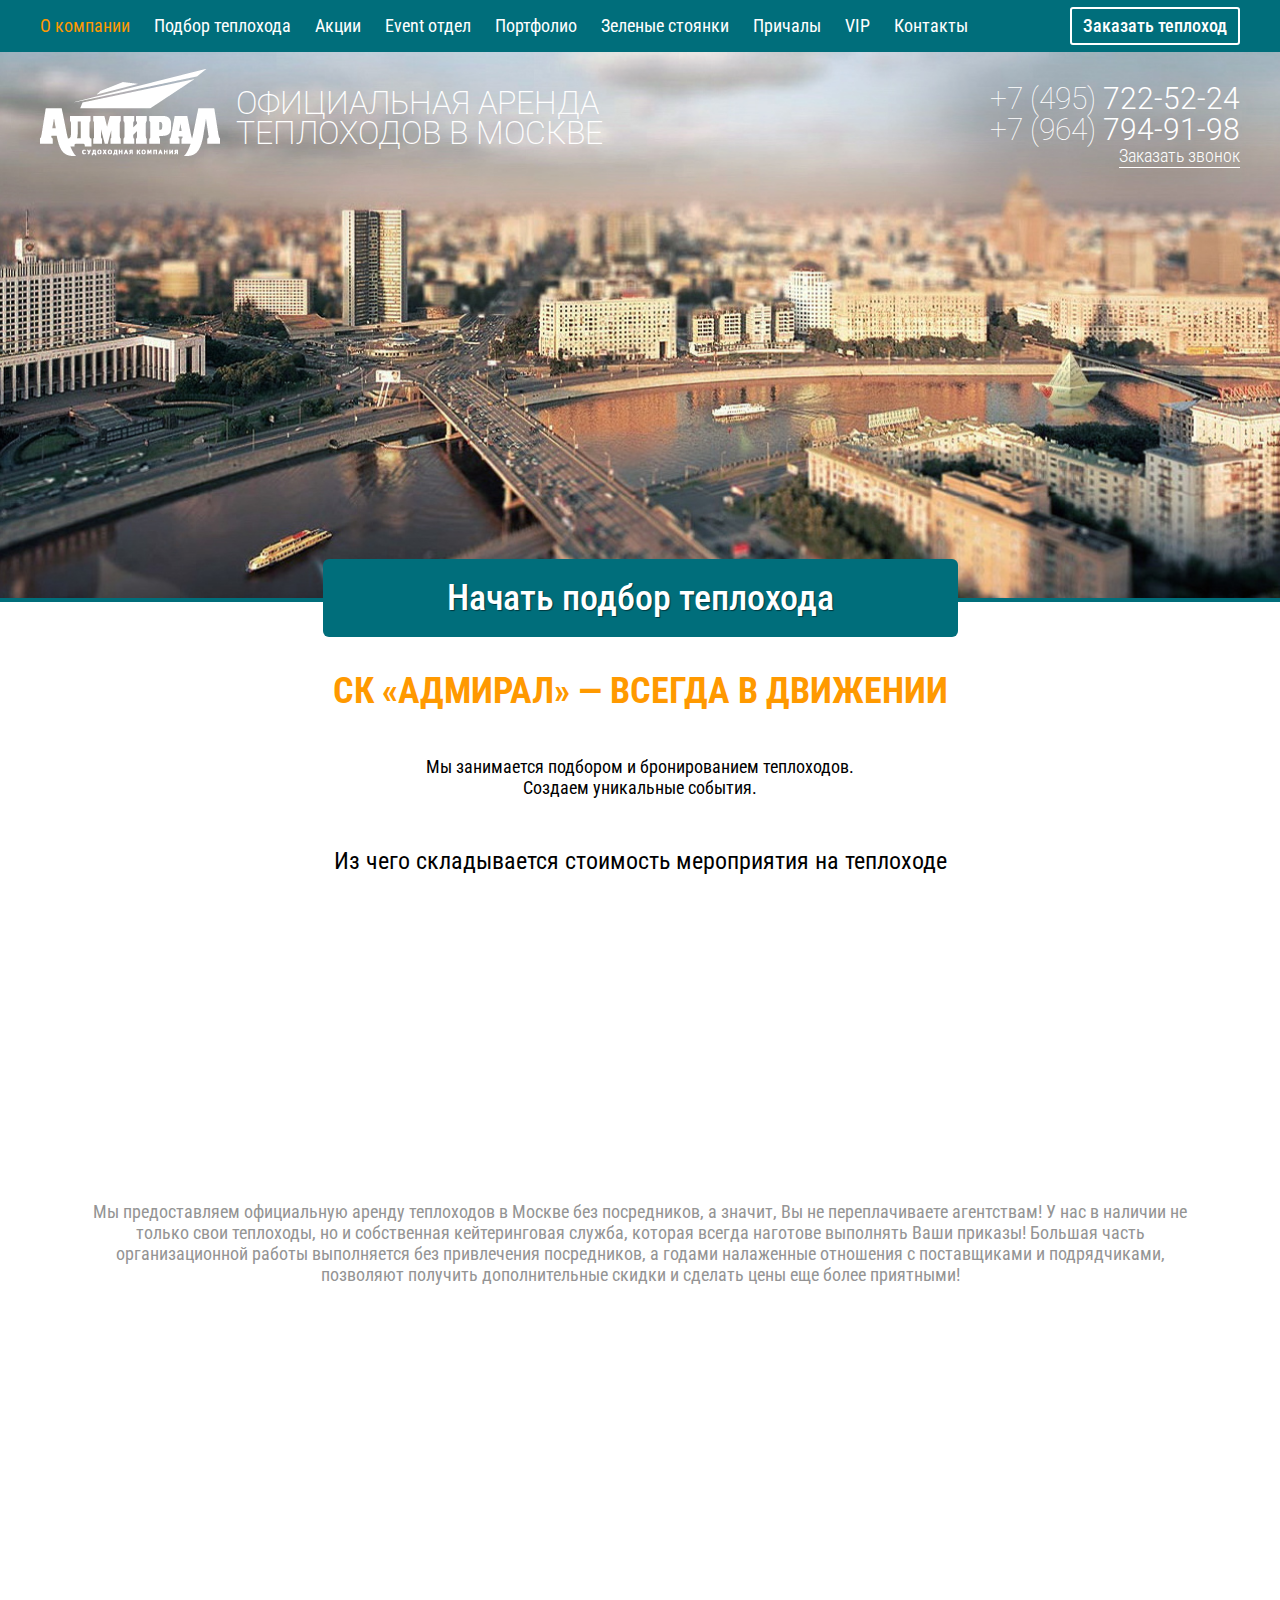
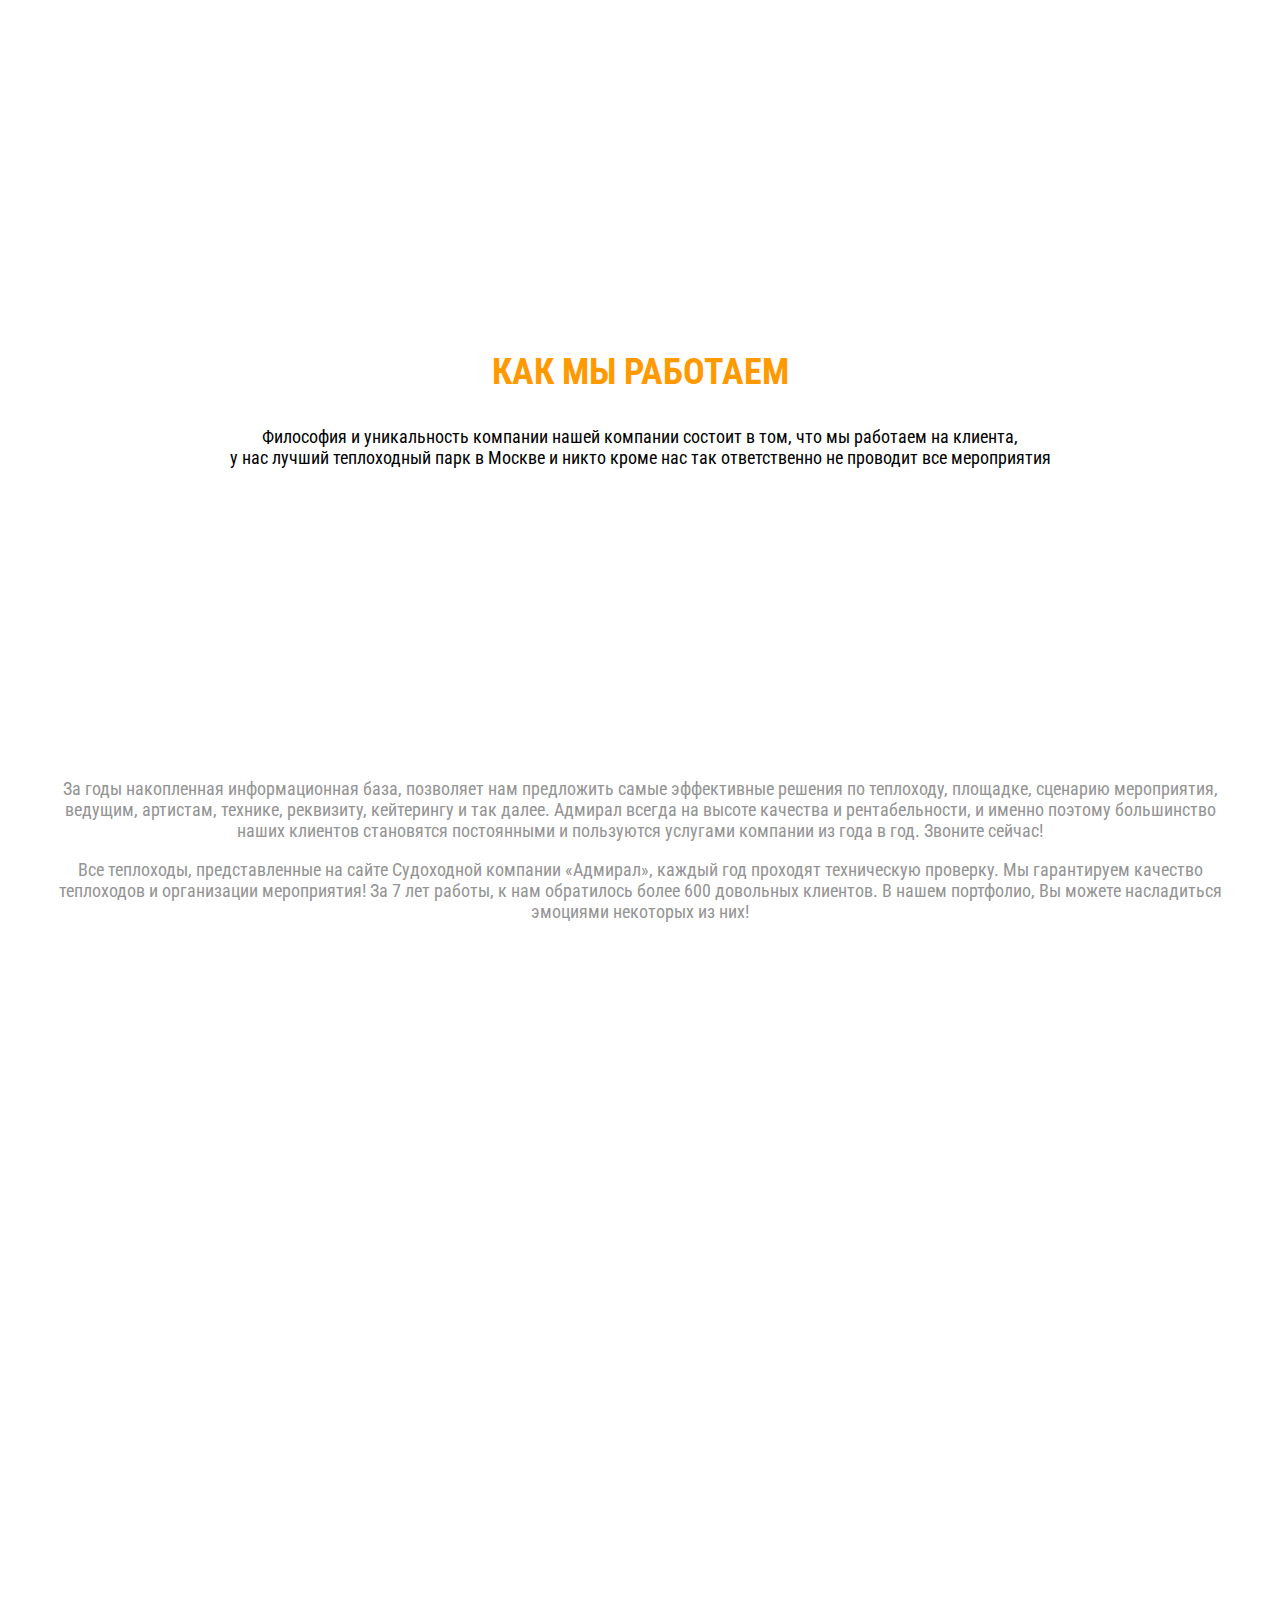
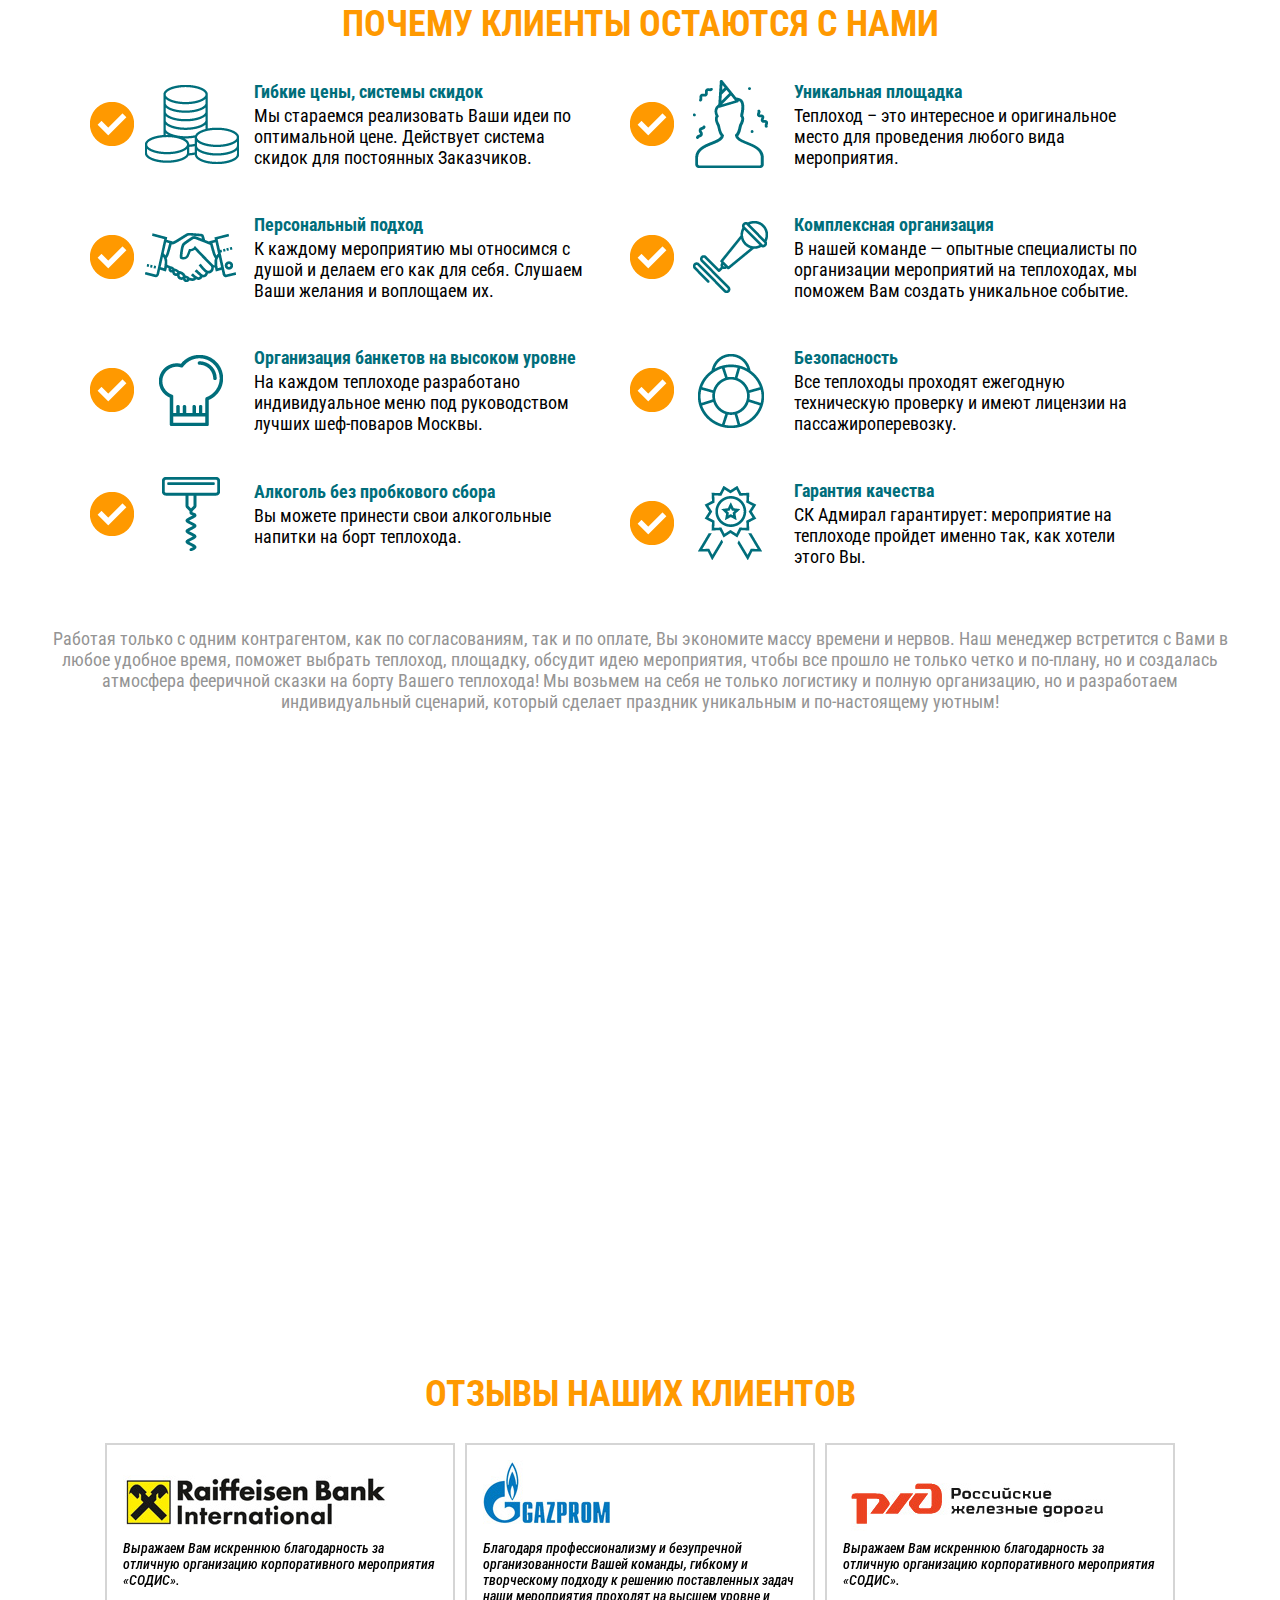
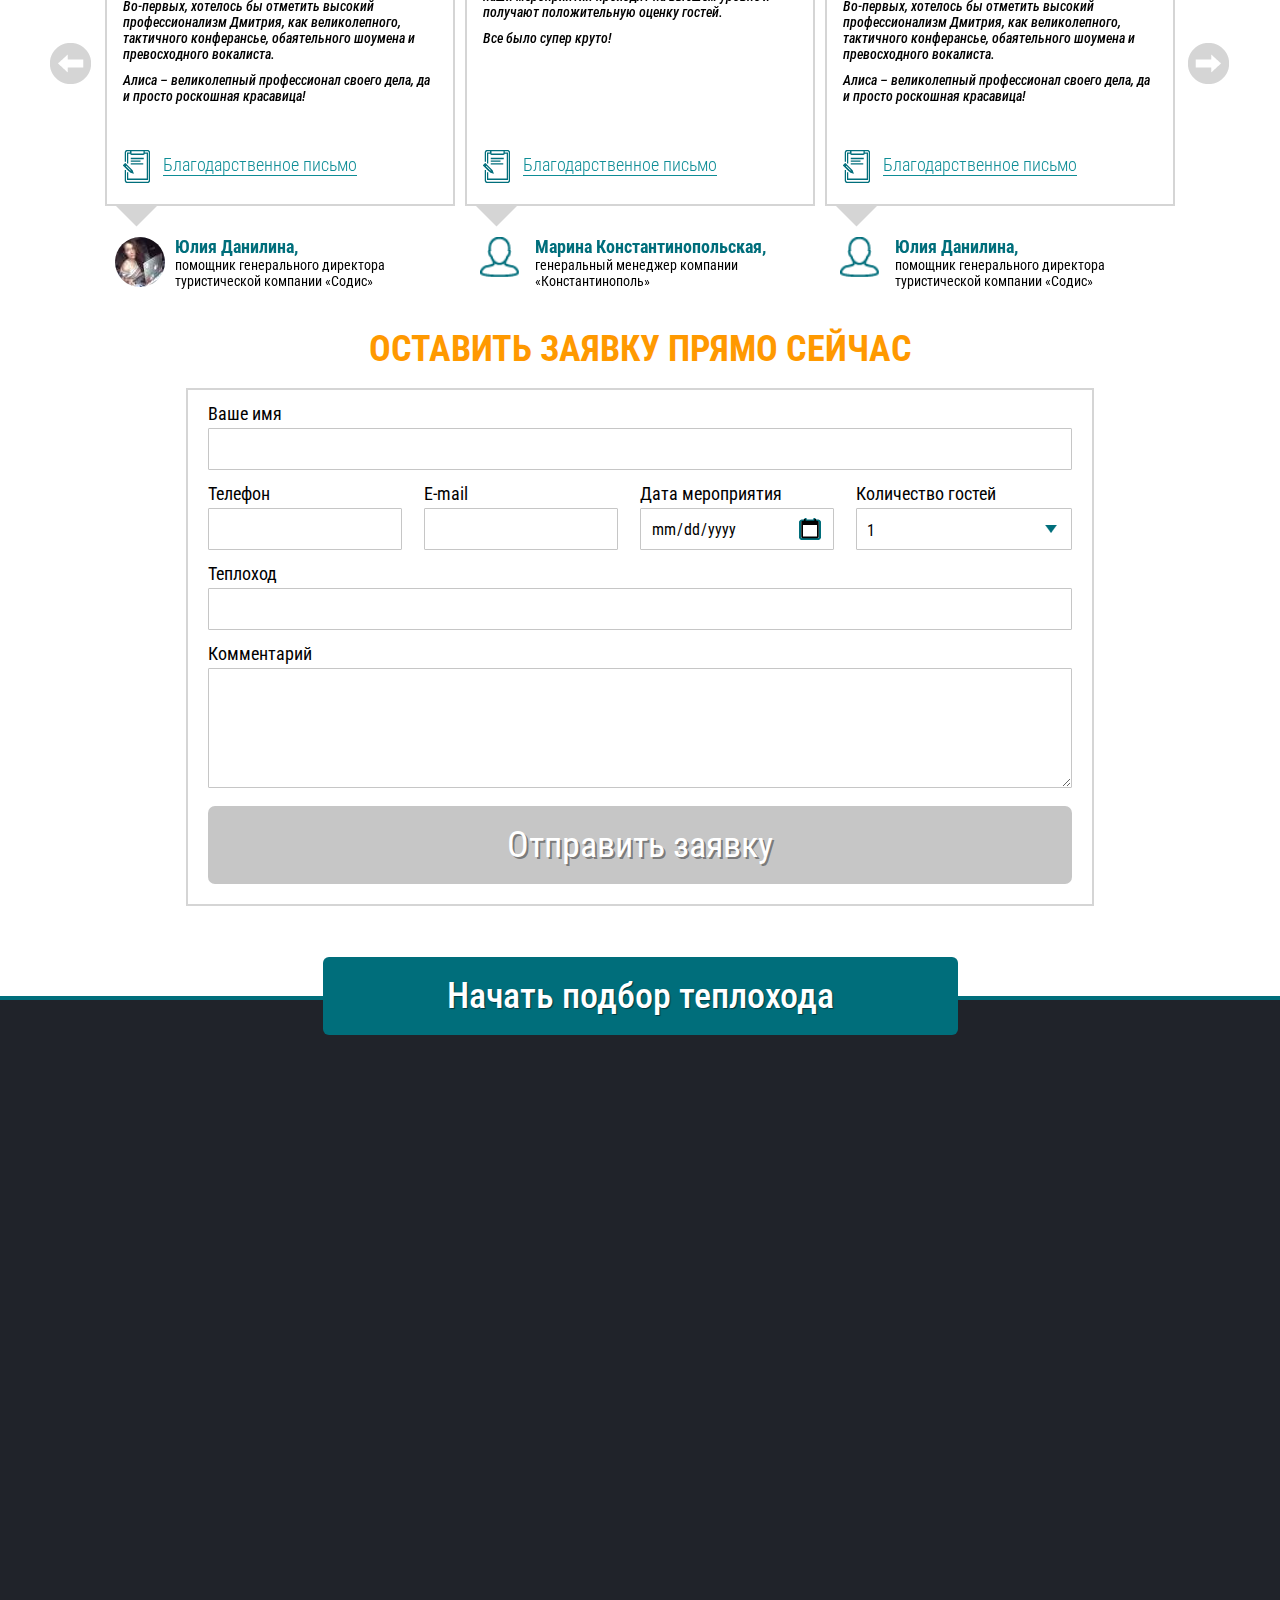
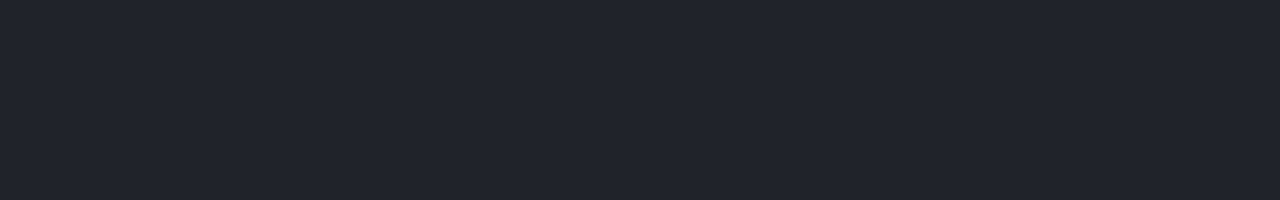
==== commit 1b8fe475: "fix parallax" ====
--- a/index.html
+++ b/index.html
@@ -304,8 +304,8 @@
             <div class="copy"
                 data-bottom-top="opacity: 0"
                 data--100-bottom="opacity: 0"
-                data--280-bottom="opacity: 1;"
-                data-280-top="opacity: 1;"
+                data--200-bottom="opacity: 1;"
+                data-200-top="opacity: 1;"
                 data-106-top="opacity: 0;"
                 data-anchor-target="#slide-3 .copy"
             >
@@ -473,14 +473,14 @@
       <div class="bcg"
         data-center="background-position: 50% 0px;"
         data-bottom-top="background-position: 50% 100px;"
-        data-top-bottom="background-position: 50% -100px;"
+        data-top-bottom="background-position: 50% 0px;"
         data-anchor-target="#slide-4"
       >
         <div class="curtainContainer">
             <div class="copy"
                 data-bottom-top="opacity: 0"
                 data--100-bottom="opacity: 0"
-                data--280-bottom="opacity: 1;"
+                data--250-bottom="opacity: 1;"
                 data-anchor-target="#slide-4 .copy"
             >
               <div class="container">
@@ -596,7 +596,7 @@
 
     <script src="js/libraries.js"></script>
     <script src="js/owl.carousel.min.js"></script>
-    <script src="js/jquery.autocomplete.js"></script>
+    <script src="js/jquery.autocomplete-dist.js"></script>
     <script src="js/skrollr.min.js"></script>
     <script src="js/script.js"></script>
 
@@ -638,8 +638,6 @@
         }
       });
 
-      $('body').css("height", "auto");
-
     </script>
   </body>
 </html>--- a/css/style-dist.css
+++ b/css/style-dist.css
@@ -1 +1 @@
-.col-1{width:8.33333333%;float:left}.col-2{width:16.66666667%;float:left}.col-3{width:25%;float:left}.col-4{width:33.33333333%;float:left}.col-5{width:41.66666667%;float:left}.col-6{width:50%;float:left}.col-7{width:58.33333333%;float:left}.col-8{width:66.66666667%;float:left}.col-9{width:75%;float:left}.col-10{width:83.33333333%;float:left}.col-11{width:91.66666667%;float:left}.col-12{width:100%;float:left}.container{max-width:1220px;padding:0 10px;margin:0 auto}.row:after{content:"";clear:both;display:table}.row--inline{font-size:0}.pull-left{float:left}.pull-right{float:right}body{font-weight:300;font-family:Roboto Condensed,sans-serif}a{color:#fff;font-size:18px;line-height:30px;text-decoration:none}p{font-size:16px;line-height:18px;font-weight:400}.text--mt0{margin-top:0}.main-title{color:#fff;font-size:32px;font-weight:200;line-height:30px;text-transform:uppercase;font-family:Roboto,sans-serif}.big-title{color:#fff;font-size:48px;font-weight:200;line-height:45px;text-transform:uppercase;font-family:Roboto,sans-serif}.section-title{color:#f90;font-size:36px;line-height:38px;font-weight:700;text-align:center;text-transform:uppercase;position:relative}.letter-link{color:#0e8d96;font-size:18px;line-height:20px;transition:.2s linear all}.letter-link span{border-bottom:1px solid #0e8d96}.letter-link:hover{color:#12b9c5}.letter-link:active{color:#0a6167}.letter-link:before{content:"";width:28px;height:34px;margin-right:12px;display:inline-block;vertical-align:middle;background:url(../img/letter-icon.png) no-repeat}.letter-link--bottom{position:absolute;bottom:20px}.go-back{color:#a0a0a0;text-align:left;font-size:18px;font-weight:300;line-height:38px;text-transform:none;transition:.2s linear all;position:absolute;left:0}.go-back:before{content:"";width:22px;height:10px;margin-right:10px;display:inline-block;vertical-align:middle;background:url(../img/back-arrow.png) no-repeat}.go-back:hover{opacity:.7}.owl-carousel .owl-wrapper:after{content:".";display:block;clear:both;visibility:hidden;line-height:0;height:0}.owl-carousel{display:none;position:relative;width:100%;-ms-touch-action:pan-y}.owl-carousel .owl-wrapper{display:none;position:relative;-webkit-transform:translate3d(0,0,0)}.owl-carousel .owl-wrapper-outer{overflow:hidden;position:relative;width:100%}.owl-carousel .owl-wrapper-outer.autoHeight{transition:height 500ms ease-in-out}.owl-carousel .owl-item{float:left}.owl-controls .owl-page,.owl-controls .owl-buttons div{cursor:pointer}.owl-controls{-webkit-user-select:none;-moz-user-select:none;-ms-user-select:none;user-select:none;-webkit-tap-highlight-color:transparent}.owl-carousel .owl-wrapper,.owl-carousel .owl-item{-webkit-backface-visibility:hidden;-moz-backface-visibility:hidden;-ms-backface-visibility:hidden;-webkit-transform:translate3d(0,0,0);-moz-transform:translate3d(0,0,0);-ms-transform:translate3d(0,0,0)}.owl-prev,.owl-next{font-size:0;width:42px;height:42px;position:absolute;top:45%;background:url(../img/slider-arrows.png) no-repeat}.owl-prev{left:-50px}.owl-prev:hover{background-position:0 -59px}.owl-next{right:-50px;background-position:-72px 0}.owl-next:hover{background-position:-72px -59px}#sync1 .item{width:1000px;margin:30px auto}#sync2{width:880px;margin:0 auto}#sync2 .item{width:150px;height:100px;margin:0 20px;cursor:pointer;border:2px solid transparent}#sync2 .item img{width:100%;height:100%}#sync2 .item:hover{background-color:#f90}#sync2 .synced .item{background-color:#006e7b}#sync1 .owl-prev,#sync1 .owl-next{font-size:0;width:47px;height:160px;position:absolute;top:50%;-webkit-transform:translateY(-50%);-ms-transform:translateY(-50%);transform:translateY(-50%);background:url(../img/card-slider-arrows2.png) no-repeat}#sync1 .owl-prev{left:-70px;background-position:0 1px}#sync1 .owl-prev:hover{background-position:0 -162px}#sync1 .owl-next{right:-70px;background-position:-67px 1px}#sync1 .owl-next:hover{background-position:-67px -162px}#sync1 .item{position:relative}#sync1 .item:before,#sync1 .item:after{z-index:-1;position:absolute;content:"";bottom:17px;left:10px;width:48%;top:80%;box-shadow:0 15px 10px rgba(0,0,0,.3);-webkit-transform:rotate(-3deg);-ms-transform:rotate(-3deg);transform:rotate(-3deg)}#sync1 .item:after{-webkit-transform:rotate(3deg);-ms-transform:rotate(3deg);transform:rotate(3deg);right:10px;left:auto}.btn-order{padding:2px 0;min-width:170px;font-weight:500;border-radius:3px;text-align:center;display:inline-block;vertical-align:top;border:2px solid #fff;transition:.1s linear all}.btn-order:hover{color:#f90;background-color:#fff}.btn-order:active{color:#e68a00}.call-link{font-weight:300;line-height:22px;vertical-align:top;display:inline-block;border-bottom:1px solid #fff;transition:.2s linear all}.call-link:hover{color:#006e7b;border-color:#006e7b}.call-link--orange{color:#f90;border-color:#f90}.btn{color:#fff;width:485px;margin:0 auto;display:block;font-weight:500;padding:21px 10px;font-size:36px;line-height:36px;text-align:center;border-radius:6px;text-shadow:1px 1px 1px rgba(0,0,0,.5);background-color:#006e7b;transition:.2s linear all}.btn--big{width:635px}.btn--bottom{z-index:2;position:absolute;left:0;right:0;bottom:-39px;margin:auto}.btn--top{z-index:2;position:absolute;left:0;right:0;bottom:-39px;margin:auto}.btn:hover{background-color:#008e9f}.btn:active{background-color:#004e57}.search-link{font-size:36px;font-weight:700;line-height:38px;color:#f90;display:inline-block;vertical-align:top;text-transform:uppercase;border-bottom:2px dashed #f90;font-family:Roboto Condensed,sans-serif;transition:.2s linear all}.search-link:hover{color:#006e7b;border-color:#006e7b}.search-link:active{color:#004048;border-color:#004048}.sorting{margin:20px 0;font-size:24px;line-height:30px;text-align:center}.sorting__link{padding:0 5px;font-size:24px;line-height:26px;color:#006e7b;transition:.1s linear all;border-radius:3px;border-bottom:1px dashed #006e7b}.sorting__link:hover{color:#f90;border-bottom-color:#f90}.sorting .active{color:#fff;background-color:#f90;border-bottom-color:transparent}.btn-more{color:#fff;font-size:18px;min-width:104px;padding:6px 10px;text-align:center;border-radius:3px;transition:.2s linear all;background-color:#006e7b;text-shadow:1px 1px 0 rgba(0,0,0,.5)}.btn-more:hover{background-color:#008e9f}.btn-more:active{background-color:#004e57}form *{font-family:Roboto Condensed,sans-serif}input,select,textarea,button{border:0;outline:none}select{width:100%;box-shadow:none;background:#fff;border-radius:0!important}textarea{resize:vertical}label{font-weight:400;cursor:pointer;font-size:18px;line-height:21px;margin:13px 0 4px;display:inline-block;vertical-align:middle}button{cursor:pointer}.form-wrapper{width:908px;margin:0 auto;text-align:left;padding:0 20px 20px;border:2px solid #d5d5d5}.custom-input{width:100%;height:42px;padding:10px;font-size:16px;border-radius:1px;transition:.1s linear all;border:1px solid #c6c6c6}.custom-input:focus{border-color:#f90}textarea.custom-input{height:120px}.custom-button{width:100%;color:#fff;display:block;font-size:36px;line-height:38px;padding:20px 10px;border-radius:7px;margin-top:14px;text-shadow:2px 2px 0 rgba(0,0,0,.4);background-color:#c6c6c6;transition:.2s linear all}.custom-button:hover{background-color:#d8d8d8}.custom-button:active{background-color:#b4b4b4}.custom-date{width:100%;background:url(../img/icon-date.png) no-repeat;background-position:93% 50%}.custom-date::-webkit-inner-spin-button{display:none}.custom-date::-webkit-calendar-picker-indicator{color:transparent;width:22px;height:22px;font-size:0}.custom-date::-webkit-calendar-picker-indicator:hover{background-color:transparent}.custom-date:focus{background-image:url(../img/icon-date--active.png)}.custom-select{width:100%;height:42px;overflow:hidden;transition:.2s linear all;border-radius:1px;border:1px solid #c6c6c6;background:#fff url(../img/select-icon.png) no-repeat 93% 50%}.custom-select:focus{border-color:#f90}.custom-select select{width:100%;height:42px;padding:10px;font-size:16px;background:transparent;-webkit-appearance:none}.custom-check{display:none}.custom-check+label{margin:0;color:#006e7b;cursor:pointer;font-size:18px}.custom-check+label::before{content:"";width:18px;height:18px;margin-right:5px;display:inline-block;vertical-align:middle;background-image:url(../img/check-sprite.png);background-repeat:no-repeat;background-position:0 -1px}.custom-check+label:hover{color:#f90}.custom-check:hover+label::before{background-position:0 -25px}.custom-check:checked+label{color:#f90}.custom-check:checked+label::before{background-position:0 -48px}.custom-type-button{display:none}.custom-type-button+label{margin:0;font-size:18px;color:#006e7b;position:relative;text-align:center}.custom-type-button+label span{display:block;margin-top:10px}.custom-type-button:checked+label{color:#f90}.custom-search{height:60px;font-size:18px;margin-top:10px;border-radius:4px;padding:0 20px 0 55px;background:url(../img/icon-loupe.png) no-repeat;background-position:1% 50%}.custom-search:focus{background-image:url(../img/icon-loupe--active.png)}.search-wrapper{width:940px;margin:10px auto 0}.search-example{margin:3px 0;color:#949494;font-size:18px;line-height:20px;text-align:left}.search-example a{color:#006e7b;transition:.2s linear all}.search-example a:hover{color:#009cae}.form-search{min-width:1200px;padding:20px 0 65px;text-align:center;position:relative;border-bottom:4px solid #006e7b}.form-search .search-link{margin-bottom:16px}.form-search .row{margin-bottom:10px}.form-search .col-3{width:21%;margin-right:72px}.form-search .col-3:last-child{width:18%;margin-right:0}.form-search__wrapper{text-align:left;padding:0 14px;border:1px solid #c5c5c5;transition:.2s linear all;display:none}.form-search__wrapper.active{display:inherit}.form-search__item{margin:10px 0;font-size:24px;line-height:30px}.form-search__item span{display:block;font-size:18px;line-height:21px}.form-search__list li{display:block;margin:10px 0}.row--input-search{margin:15px 0 30px!important}.row--input-search label{width:295px;float:left}.row--input-search .custom-search{width:845px;float:right;margin-top:6px}.form-typeboat{border:0;text-align:center}.form-typeboat__column{width:14.2%;text-align:center;display:inline-block;vertical-align:top}.field-required{color:#9c9c9c;font-size:18px;font-weight:300;line-height:21px;font-style:italic;text-align:center}.autocomplete-suggestions{overflow:auto;cursor:pointer;color:#006e7b;border:1px solid #c6c6c6;background:rgba(255,255,255,.95)}.autocomplete-suggestion{width:100%;padding:7px;font-size:18px;font-weight:400;line-height:40px;white-space:nowrap;overflow:hidden}.autocomplete-selected{color:#fff;background:#006e7b}.autocomplete-suggestions strong{font-weight:400;color:#f90}.autocomplete-group strong{display:block;border-bottom:1px solid #c6c6c6}.page-header{padding:7px 0;min-width:1200px;background:#006e7b}.page-header--fixed{width:100%;position:fixed;top:0;left:0;z-index:9}.page-header__btn{float:right;text-align:right}.header-margin{margin-top:52px}.main-nav{padding:4px 0}.main-nav__link{font-weight:400;margin-right:20px;display:inline-block;vertical-align:top;position:relative;text-decoration:none;transition:.2s linear all}.main-nav__link:last-child{margin-right:0}.main-nav__link:hover>a,.main-nav__link.active>a{color:#f90}.main-nav__link:active>a{color:#cc7a00}.main-nav__link:hover .main-nav__submenu{display:block}.main-nav__submenu{bottom:0;width:100%;padding:0 5px;position:absolute;border-radius:2px;-webkit-transform:translateY(100%);-ms-transform:translateY(100%);transform:translateY(100%);background:rgba(255,255,255,.9);display:none}.main-nav__submenu-link{list-style:none}.main-nav__submenu-link a{display:block;color:#006e7b}.main-nav__submenu-link:hover>a,.main-nav__submenu-link.active>a{color:#f90}.main-nav__submenu-link:active>a{color:#cc7a00}.sub-header{padding:17px 0;min-width:1200px}.page-footer{min-width:1200px;min-height:804px;overflow:hidden;text-align:center;background-color:#20232a;border-top:4px solid #006e7b}.page-footer__title{text-align:center;margin-bottom:100px}.page-footer .contacts{width:100%;float:none;margin-bottom:30px;text-align:center}.page-footer .contacts__number{font-size:36px}.social{width:340px;margin:0 auto}.social__button{width:65px;height:65px;font-size:0;margin:0 8px;display:inline-block;vertical-align:top;transition:.2s linear all;background:url(../img/social-sprite.png) no-repeat}.social__button--inst{background-position:0 0}.social__button--inst:hover{background-position:0 -83px}.social__button--lj{background-position:-84px 0}.social__button--lj:hover{background-position:-84px -83px}.social__button--fb{background-position:-168px 0}.social__button--fb:hover{background-position:-168px -83px}.social__button--vk{background-position:-252px 0}.social__button--vk:hover{background-position:-252px -83px}.product-item{margin:23px 0 22px}.product-item__img,.product-item__desc{float:left}.product-item__desc{width:800px}.product-item__img{width:320px;margin-right:23px}.product-item__img img{width:100%}.product-item__title{font-size:24px;line-height:25px;color:#006e7b;transition:.2s linear all;margin-bottom:2px;display:inline-block;vertical-align:top}.product-item__title span{border-bottom:1px solid #006e7b}.product-item__title--vip{position:relative}.product-item__title--vip:after{content:"";width:44px;height:23px;margin-left:10px;display:inline-block;vertical-align:middle;background-image:url(../img/vip-icon.png);background-repeat:no-repeat}.product-item__title:hover{color:#009cae}.product-item__title:active{color:#005762}.product-item__table{width:100%;height:159px;display:block;text-align:left;font-size:18px;font-weight:400;margin-bottom:5px;letter-spacing:-.2px}.product-item__table td{min-width:60px}.product-item__table tbody td{border-top:1px solid #c7c7c7}.product-item__table tbody td:nth-child(2n){background-color:#e5e5e5}.product-item__table tfoot td{border-top:1px solid #c7c7c7}.product-item__table td:not(:first-child){padding:4px 20px 4px 15px}.results{min-width:1200px;padding:40px 0 55px;position:relative}.img-shadow{position:relative}.img-shadow:before,.img-shadow:after{z-index:-1;position:absolute;content:"";bottom:15px;left:10px;width:47%;top:80%;box-shadow:0 12px 9px rgba(0,0,0,.3);-webkit-transform:rotate(-3deg);-ms-transform:rotate(-3deg);transform:rotate(-3deg)}.img-shadow:after{-webkit-transform:rotate(3deg);-ms-transform:rotate(3deg);transform:rotate(3deg);right:10px;left:auto}.portfolio{position:relative}.portfolio .row{padding-bottom:80px}.portfolio .section-title{margin:5px 0}.portfolio__item{width:257px;margin:20px;min-height:300px;text-align:center;display:inline-block;vertical-align:top}.portfolio__item__head{width:100%;padding:10px;display:block;min-height:40px;font-size:18px;line-height:20px;text-align:left;font-style:italic;padding-left:47px;position:relative;background-color:#f90}.portfolio__item__head:before{content:"";width:24px;height:19px;display:block;position:absolute;top:50%;left:13px;-webkit-transform:translateY(-50%);-ms-transform:translateY(-50%);transform:translateY(-50%);background:url(../img/icon-boat.png) no-repeat}.portfolio__item__wrapper{width:257px;display:block;position:relative;margin-bottom:15px}.portfolio__item__wrapper img{width:100%;display:block;transition:.2s linear all}.portfolio__item .img-shadow:before,.portfolio__item .img-shadow:after{width:46%;bottom:8px}.portfolio__item__link{font-size:18px;font-weight:400;line-height:21px;color:#006e7b;transition:.1s linear all;border-bottom:1px solid #006e7b}.portfolio__item__link:hover{border-bottom-color:transparent}.gallery__item{overflow:hidden;display:inline-block;vertical-align:top;border:2px solid #000;border:2px solid #fff}.gallery__item img{position:relative;width:101%;top:50%;-webkit-transform:translateY(-50%);-ms-transform:translateY(-50%);transform:translateY(-50%)}.gallery [class*=col-]{float:none}.gallery .img-1{height:400px}.gallery .img-2{height:385px}.gallery .img-3{height:224px}.gallery .img-4{height:190px}.gallery .img-2.col-4 img{-webkit-transform:translateY(-50%) scale(1.5);-ms-transform:translateY(-50%) scale(1.5);transform:translateY(-50%) scale(1.5)}.contact-info{padding-bottom:10px}.contact-info .section-title{margin-top:10px}.contact-info__item{padding:0 20px;text-align:center}.contact-info__item p,.contact-info__item span{font-size:18px;line-height:21px;font-weight:400}.contact-info__item span{display:block}.contact-info__image{min-height:115px}.contact-info__head{font-size:24px;line-height:26px;font-weight:600;color:#006e7b;margin:15px 0 5px}.contact-info__link{font-weight:400;line-height:18px;color:#006e7b;transition:.1s linear all;border-bottom:1px solid #006e7b}.contact-info__link:hover{border-bottom-color:transparent}.map-block{height:620px;position:relative}.map-block .map{width:100%;height:620px}@-webkit-keyframes animate-modal{0%{-webkit-transform:translateY(-1000px);transform:translateY(-1000px)}100%{-webkit-transform:translateY(0);transform:translateY(0)}}@keyframes animate-modal{0%{-webkit-transform:translateY(-1000px);transform:translateY(-1000px)}100%{-webkit-transform:translateY(0);transform:translateY(0)}}@-webkit-keyframes animate-overlay{0%{-webkit-transform:translateY(-1000px);transform:translateY(-1000px)}100%{-webkit-transform:translateX(0);transform:translateX(0)}}@keyframes animate-overlay{0%{-webkit-transform:translateY(-1000px);transform:translateY(-1000px)}100%{-webkit-transform:translateX(0);transform:translateX(0)}}body,html{height:100%}.modal-overlay{position:fixed;top:0;left:0;right:0;bottom:0;background:rgba(0,110,123,.8);z-index:10;display:none}.modal-overlay--open{display:block;-webkit-animation:animate-overlay .1s;animation:animate-overlay .1s}.modal{position:fixed;top:0;left:0;width:100%;height:100%;z-index:20;vertical-align:middle;display:none}.modal--open{display:table;-webkit-animation:animate-modal .6s;animation:animate-modal .6s}.modal__wrapper{width:100%;height:100%;display:table-cell;vertical-align:middle}.modal__container{width:948px;padding:15px 20px;background:#fff;position:relative;margin:0 auto}.modal__close{position:absolute;top:32px;right:23px;width:11px;height:11px;font-size:0;display:block;background:url(../img/icon-cros.png) no-repeat}.modal__close:hover{background-position:-16px 0}.modal__title{margin:5px 0;text-align:left;display:inline-block;vertical-align:middle}.modal-order__row .col:not(:last-child){padding-right:22px}.modal-order label span{color:#9c9c9c;font-weight:300;font-style:italic}.modal-callback .modal__container{width:455px}.modal-callback .modal__title{font-size:28px}*,*:after,*:before{box-sizing:border-box}body,html{margin:0;padding:0;height:100%}ul,h1{margin:0;padding:0}a{border:none;outline:none}.promo{padding:17px 0;min-height:550px;min-width:1200px;border-bottom:4px solid #006e7b;background:#adb4b8 url(../img/bg-promo.jpg) no-repeat;background-position:70% 50%;background-size:cover;position:relative}.logo{float:left;width:600px}.logo__image,.logo .main-title{display:inline-block;vertical-align:middle}.logo__image{width:180px;margin-right:12px}.logo__image img{width:180px}.logo .main-title{width:380px}.logo .main-title--orange{color:#f90}.contacts{width:260px;float:right;padding-top:14px;text-align:right}.contacts__number{margin:0;color:#fff;font-size:30px;font-weight:300;line-height:31px;font-family:Roboto,sans-serif}.contacts__number span{font-weight:100}.contacts__number--orange{color:#f90}.services{padding:40px 0 20px;text-align:center;min-width:1200px}.services .section-title{margin-bottom:46px}.services__text{font-size:18px;line-height:21px}.services__text--big{font-size:24px;line-height:26px;margin-top:50px}.services__text--grey{color:#949494;padding:0 40px}.services__block{width:835px;margin:0 auto 35px}.services__item{padding:0 10px;position:relative}.services__item:before{content:"";width:35px;height:35px;display:block;position:absolute;right:-20px;top:45px;background:url(../img/plus-icon.png) no-repeat}.services__item:last-child:before{display:none}.services__item__img{height:92px}.services__item__img img{max-width:130px}.services__item__head{color:#006e7b;font-size:24px;font-weight:400;line-height:30px;margin-bottom:18px}.photo{min-height:600px;min-width:1200px}.photo .container{position:relative;min-height:600px}.photo__title{text-align:right;position:absolute}.photo__title--bottom{bottom:15px;right:0}.photo__title--top{top:30px;right:0}.photo--bg2{background:#89a3bc url(../img/bg-2.jpg) no-repeat;background-position:top center;background-size:cover}.photo--bg3{background:#023274 url(../img/bg-3.jpg) no-repeat;background-position:top center;background-size:cover}.photo--bg4{background:#7fa2ca url(../img/bg-4.jpg) no-repeat;background-position:top center;background-size:cover}.photo--bg5{min-height:450px;background:#d9d6cf url(../img/bg-5.jpg) no-repeat;background-position:top center;background-size:cover}.working{min-width:1200px;padding:0 0 25px;text-align:center}.working__text{font-size:18px;line-height:21px}.working__text--wrapper{width:70%;margin:35px auto 70px}.working__text--grey{color:#949494}.process{text-align:center;margin-bottom:30px}.process .col-3{width:20%;padding:0 20px}.process__item{position:relative}.process__item__img{height:110px;position:relative}.process__item__img img{position:absolute;top:50%;left:50%;-webkit-transform:translate(-50%,-50%);-ms-transform:translate(-50%,-50%);transform:translate(-50%,-50%)}.process__item p{font-size:20px;line-height:22px}.process__item:before{content:"";width:41px;height:41px;display:block;position:absolute;right:-18px;top:54px;background:url(../img/arrow-icon.png) no-repeat}.process__item:last-child:before{display:none}.advantage{min-width:1200px;padding-bottom:15px}.advantage .section-title{margin:40px 0 35px;text-align:center}.advantage__text{font-size:18px;line-height:21px;text-align:center}.advantage__text--grey{color:#949494}.advantage__wrapper{font-size:0;width:1080px;margin:0 auto}.advantage__item{width:50%;font-size:0;padding:0 40px 0 45px;position:relative;margin-bottom:40px;display:inline-block;vertical-align:top}.advantage__item__img,.advantage__item__text{display:inline-block;vertical-align:middle}.advantage__item__img{margin:0;width:20%;margin-right:4%;text-align:center}.advantage__item__text{width:76%}.advantage__item__title,.advantage__item p{margin:3px 0;font-size:18px;line-height:21px}.advantage__item__title{color:#006e7b;font-weight:700}.advantage__item p{font-weight:400}.advantage__item:before{content:"";width:44px;height:44px;display:block;position:absolute;left:-10px;top:50%;-webkit-transform:translateY(-50%);-ms-transform:translateY(-50%);transform:translateY(-50%);background:url(../img/check-icon.png) no-repeat}.reviews{min-width:1200px;text-align:center;padding:0 0 12px}.reviews .owl-carousel{width:1080px;margin:0 auto}.reviews .owl-item{width:360px!important}.reviews__wrapper{min-height:363px;position:relative;padding:30px 16px 55px;border:2px solid #d5d5d5}.reviews__wrapper p{margin:10px 0;font-size:14px;line-height:16px;font-style:italic;font-weight:500}.reviews__wrapper:before{content:"";width:45px;height:23px;display:block;background:url(../img/review-icon.png) no-repeat;position:absolute;bottom:-23px;left:7px}.reviews__item{width:350px;text-align:left;position:relative;display:inline-block;vertical-align:top}.reviews__item__img{margin:0;width:auto;height:55px}.reviews__item__img--big img{position:relative;top:-15px}.author{margin-top:30px}.author__avatar,.author__about{display:inline-block;vertical-align:middle}.author__avatar{margin:0 6px 0 10px;width:50px;height:50px;text-align:center}.author__avatar img{width:100%;height:auto;border-radius:100%}.author__avatar--empty img{width:40px;border-radius:0}.author__about{width:260px}.author__about p{margin:0}.author__about__name{font-size:18px;line-height:21px;font-weight:700;color:#006e7b}.author__about__prof{font-size:14px;line-height:16px;font-weight:400}.application-form{min-width:1200px;text-align:center;padding:0 0 90px;position:relative}.application-form label span{color:#9c9c9c;font-weight:300;font-style:italic}.application-form .section-title{margin-bottom:20px}.application-form .col:not(:last-child){padding-right:22px}.options{min-width:1200px;text-align:center}.options__text{width:75%;font-size:24px;line-height:27px;margin:20px auto}.options__item{width:20%;margin:10px 0;padding:0 30px;display:inline-block;vertical-align:top}.options__item__img{min-height:97px;position:relative;display:inline-block;vertical-align:top}.options__item__img img{max-width:110px;position:absolute;left:50%;top:50%;-webkit-transform:translate(-50%,-50%);-ms-transform:translate(-50%,-50%);transform:translate(-50%,-50%)}.options__item p{font-size:20px;line-height:23px}.selection{min-width:1200px}.selection .section-title{margin-bottom:0}.selection__text{font-size:18px;line-height:20px;margin-bottom:0}.selection .row--inline{margin-bottom:15px}.card{min-width:1200px}.card .section-title{margin:5px 0}.card__slider{width:1000px;margin:0 auto 30px;text-align:center}.card .description-table{width:1000px;margin:40px auto}.card .description-table .product-item__table{display:table}.card .description-table__text{color:#9d9d9d;font-size:18px;font-style:italic}.specials{min-width:1200px;text-align:center;margin-bottom:40px}.specials .container{width:1020px}.specials__wrapper{padding:10px 20px;border:2px dashed #006e7b}.specials__wrapper p{font-size:18px;line-height:21px;margin:19px 0}.particulars{min-width:1200px;text-align:center}.particulars__text{padding:0 30px;font-size:18px;line-height:21px}.food-service{width:1000px;margin:30px auto}.food-service__item{transition:.2s linear all;display:inline-block;vertical-align:top}.food-service__item img{width:84px}.food-service__item p{color:#006e7b;font-size:18px}.food-service__item:hover{opacity:.7}.measures{min-width:1200px;position:relative;text-align:center;padding-bottom:80px}.measures .section-title{margin-bottom:0}.measures__item{width:258px;margin:20px 10px;display:inline-block;vertical-align:top}.measures__item__wrapper{width:258px;margin:10px 0;display:inline-block;vertical-align:top}.measures__item__wrapper img{width:100%}.measures__item .img-shadow:before,.measures__item .img-shadow:after{width:46%;bottom:16px}.measures__item__link{font-size:20px;line-height:24px;color:#006e7b;transition:.1s linear all;border-bottom:1px solid #006e7b}.measures__item__link:hover{border-bottom-color:transparent}.info-meet{text-align:center}.info-meet .section-title{margin:5px 0;padding:0 15%}.info-meet__boat,.info-meet__date{color:#fff;padding:9px;margin:10px 5px;min-width:130px;font-style:italic;display:inline-block;vertical-align:top;padding-left:35px}.info-meet__boat{background-color:#f90;background-image:url(../img/icon-boat.png);background-repeat:no-repeat;background-position:12px 50%;padding-left:42px}.info-meet__date{background-color:#006e7b;background-image:url(../img/icon-calendar.png);background-repeat:no-repeat;background-position:10% 45%}.info-meet p{font-size:18px;line-height:21px}.video-meet .section-title{margin-bottom:12px}.video-meet__wrapper{width:766px;margin:0 auto;min-height:430px}.review-block{position:relative;padding-bottom:70px}.review-block .section-title{margin-bottom:10px}.review-block .reviews__wrapper>p{font-size:16px;line-height:19px;margin-bottom:14px}.review-block .reviews__item{width:1000px;margin:0 auto;text-align:center}.review-block .reviews__wrapper{min-height:150px;padding:15px 40px}.review-block .letter-link,.review-block .reviews__wrapper:before{left:50%;-webkit-transform:translateX(-50%);-ms-transform:translateX(-50%);transform:translateX(-50%)}.review-block .author{padding-left:50px}.review-block .author__about{text-align:left}.review-block .author__about__prof{width:250px}.animate-1{background-size:110%;-webkit-animation:20s linear infinite panorama;animation:20s linear infinite panorama}.animate-2{background-size:110%;-webkit-animation:15s ease infinite panorama;animation:15s ease infinite panorama}.animate-parallax{overflow:hidden;background-attachment:fixed;background-size:cover}@-webkit-keyframes panorama{0%{background-position:0 30%}50%{background-position:100% 30%}100%{background-position:0 30%}}@keyframes panorama{0%{background-position:0 30%}50%{background-position:100% 30%}100%{background-position:0 30%}}.animate-block{opacity:0;transition:.6s all linear}.animate-block.active{opacity:1}.animate-block:nth-child(1){transition-delay:.1s}.animate-block:nth-child(2){transition-delay:.35s}.animate-block:nth-child(3){transition-delay:.55s}.animate-block:nth-child(4){transition-delay:.75s}.animate-block:nth-child(5){transition-delay:.95s}.animate-icon:hover{transition:.3s linear all;-webkit-animation:1s linear infinite icon-animate;animation:1s linear infinite icon-animate}@-webkit-keyframes icon-animate{0%{-webkit-transform:rotate(0deg);transform:rotate(0deg)}25%{-webkit-transform:rotate(-7deg);transform:rotate(-7deg)}50%{-webkit-transform:rotate(0deg);transform:rotate(0deg)}75%{-webkit-transform:rotate(7deg);transform:rotate(7deg)}100%{-webkit-transform:rotate(0deg);transform:rotate(0deg)}}.curtainContainer{width:100%;height:100%;min-height:600px;position:relative}#slide-1 .bcg{background-image:url(../img/bg-2.jpg);background-repeat:no-repeat;background-attachment:fixed;background-size:cover;min-height:600px}#slide-2 .bcg{background-image:url(../img/bg-3.jpg);background-repeat:no-repeat;background-attachment:fixed;background-size:cover;min-height:600px}#slide-3 .bcg{background-image:url(../img/bg-4.jpg);background-repeat:no-repeat;background-attachment:fixed;background-size:cover;min-height:600px}#slide-4 .bcg{background-image:url(../img/footer-bg.jpg);background-repeat:no-repeat;background-attachment:fixed;background-size:cover;min-height:804px}#slide-5 .bcg{background-image:url(../img/bg-2.jpg);background-repeat:no-repeat;background-attachment:fixed;background-size:cover;min-height:600px}#slide-1 .copy,#slide-2 .copy,#slide-3 .copy,#slide-4 .copy,#slide-5 .copy{position:absolute;bottom:40px;right:0;width:100%;text-align:right}#slide-4 .copy{top:20%;bottom:auto;text-align:center}+.col-1{width:8.33333333%;float:left}.col-2{width:16.66666667%;float:left}.col-3{width:25%;float:left}.col-4{width:33.33333333%;float:left}.col-5{width:41.66666667%;float:left}.col-6{width:50%;float:left}.col-7{width:58.33333333%;float:left}.col-8{width:66.66666667%;float:left}.col-9{width:75%;float:left}.col-10{width:83.33333333%;float:left}.col-11{width:91.66666667%;float:left}.col-12{width:100%;float:left}.container{max-width:1220px;padding:0 10px;margin:0 auto}.row:after{content:"";clear:both;display:table}.row--inline{font-size:0}.pull-left{float:left}.pull-right{float:right}body{font-weight:300;font-family:Roboto Condensed,sans-serif}a{color:#fff;font-size:18px;line-height:30px;text-decoration:none}p{font-size:16px;line-height:18px;font-weight:400}.text--mt0{margin-top:0}.main-title{color:#fff;font-size:32px;font-weight:200;line-height:30px;text-transform:uppercase;font-family:Roboto,sans-serif}.big-title{color:#fff;font-size:48px;font-weight:200;line-height:45px;text-transform:uppercase;font-family:Roboto,sans-serif}.section-title{color:#f90;font-size:36px;line-height:38px;font-weight:700;text-align:center;text-transform:uppercase;position:relative}.letter-link{color:#0e8d96;font-size:18px;line-height:20px;transition:.2s linear all}.letter-link span{border-bottom:1px solid #0e8d96}.letter-link:hover{color:#12b9c5}.letter-link:active{color:#0a6167}.letter-link:before{content:"";width:28px;height:34px;margin-right:12px;display:inline-block;vertical-align:middle;background:url(../img/letter-icon.png) no-repeat}.letter-link--bottom{position:absolute;bottom:20px}.go-back{color:#a0a0a0;text-align:left;font-size:18px;font-weight:300;line-height:38px;text-transform:none;transition:.2s linear all;position:absolute;left:0}.go-back:before{content:"";width:22px;height:10px;margin-right:10px;display:inline-block;vertical-align:middle;background:url(../img/back-arrow.png) no-repeat}.go-back:hover{opacity:.7}.owl-carousel .owl-wrapper:after{content:".";display:block;clear:both;visibility:hidden;line-height:0;height:0}.owl-carousel{display:none;position:relative;width:100%;-ms-touch-action:pan-y}.owl-carousel .owl-wrapper{display:none;position:relative;-webkit-transform:translate3d(0,0,0)}.owl-carousel .owl-wrapper-outer{overflow:hidden;position:relative;width:100%}.owl-carousel .owl-wrapper-outer.autoHeight{transition:height 500ms ease-in-out}.owl-carousel .owl-item{float:left}.owl-controls .owl-page,.owl-controls .owl-buttons div{cursor:pointer}.owl-controls{-webkit-user-select:none;-moz-user-select:none;-ms-user-select:none;user-select:none;-webkit-tap-highlight-color:transparent}.owl-carousel .owl-wrapper,.owl-carousel .owl-item{-webkit-backface-visibility:hidden;-moz-backface-visibility:hidden;-ms-backface-visibility:hidden;-webkit-transform:translate3d(0,0,0);-moz-transform:translate3d(0,0,0);-ms-transform:translate3d(0,0,0)}.owl-prev,.owl-next{font-size:0;width:42px;height:42px;position:absolute;top:45%;background:url(../img/slider-arrows.png) no-repeat}.owl-prev{left:-50px}.owl-prev:hover{background-position:0 -59px}.owl-next{right:-50px;background-position:-72px 0}.owl-next:hover{background-position:-72px -59px}#sync1 .item{width:1000px;margin:30px auto}#sync2{width:880px;margin:0 auto}#sync2 .item{width:150px;height:100px;margin:0 20px;cursor:pointer;border:2px solid transparent}#sync2 .item img{width:100%;height:100%}#sync2 .item:hover{background-color:#f90}#sync2 .synced .item{background-color:#006e7b}#sync1 .owl-prev,#sync1 .owl-next{font-size:0;width:47px;height:160px;position:absolute;top:50%;-webkit-transform:translateY(-50%);-ms-transform:translateY(-50%);transform:translateY(-50%);background:url(../img/card-slider-arrows2.png) no-repeat}#sync1 .owl-prev{left:-70px;background-position:0 1px}#sync1 .owl-prev:hover{background-position:0 -162px}#sync1 .owl-next{right:-70px;background-position:-67px 1px}#sync1 .owl-next:hover{background-position:-67px -162px}#sync1 .item{position:relative}#sync1 .item:before,#sync1 .item:after{z-index:-1;position:absolute;content:"";bottom:17px;left:10px;width:48%;top:80%;box-shadow:0 15px 10px rgba(0,0,0,.3);-webkit-transform:rotate(-3deg);-ms-transform:rotate(-3deg);transform:rotate(-3deg)}#sync1 .item:after{-webkit-transform:rotate(3deg);-ms-transform:rotate(3deg);transform:rotate(3deg);right:10px;left:auto}.btn-order{padding:2px 0;min-width:170px;font-weight:500;border-radius:3px;text-align:center;display:inline-block;vertical-align:top;border:2px solid #fff;transition:.1s linear all}.btn-order:hover{color:#f90;background-color:#fff}.btn-order:active{color:#e68a00}.call-link{font-weight:300;line-height:22px;vertical-align:top;display:inline-block;border-bottom:1px solid #fff;transition:.2s linear all}.call-link:hover{color:#006e7b;border-color:#006e7b}.call-link--orange{color:#f90;border-color:#f90}.btn{color:#fff;width:485px;margin:0 auto;display:block;font-weight:500;padding:21px 10px;font-size:36px;line-height:36px;text-align:center;border-radius:6px;text-shadow:1px 1px 1px rgba(0,0,0,.5);background-color:#006e7b;transition:.2s linear all}.btn--big{width:635px}.btn--bottom{z-index:2;position:absolute;left:0;right:0;bottom:-39px;margin:auto}.btn--top{z-index:2;position:absolute;left:0;right:0;bottom:-39px;margin:auto}.btn:hover{background-color:#008e9f}.btn:active{background-color:#004e57}.search-link{font-size:36px;font-weight:700;line-height:38px;color:#f90;display:inline-block;vertical-align:top;text-transform:uppercase;border-bottom:2px dashed #f90;font-family:Roboto Condensed,sans-serif;transition:.2s linear all}.search-link:hover{color:#006e7b;border-color:#006e7b}.search-link:active{color:#004048;border-color:#004048}.sorting{margin:20px 0;font-size:24px;line-height:30px;text-align:center}.sorting__link{padding:0 5px;font-size:24px;line-height:26px;color:#006e7b;transition:.1s linear all;border-radius:3px;border-bottom:1px dashed #006e7b}.sorting__link:hover{color:#f90;border-bottom-color:#f90}.sorting .active{color:#fff;background-color:#f90;border-bottom-color:transparent}.btn-more{color:#fff;font-size:18px;min-width:104px;padding:6px 10px;text-align:center;border-radius:3px;transition:.2s linear all;background-color:#006e7b;text-shadow:1px 1px 0 rgba(0,0,0,.5)}.btn-more:hover{background-color:#008e9f}.btn-more:active{background-color:#004e57}form *{font-family:Roboto Condensed,sans-serif}input,select,textarea,button{border:0;outline:none}select{width:100%;box-shadow:none;background:#fff;border-radius:0!important}textarea{resize:vertical}label{font-weight:400;cursor:pointer;font-size:18px;line-height:21px;margin:13px 0 4px;display:inline-block;vertical-align:middle}button{cursor:pointer}.form-wrapper{width:908px;margin:0 auto;text-align:left;padding:0 20px 20px;border:2px solid #d5d5d5}.custom-input{width:100%;height:42px;padding:10px;font-size:16px;border-radius:1px;transition:.1s linear all;border:1px solid #c6c6c6}.custom-input:focus{border-color:#f90}textarea.custom-input{height:120px}.custom-button{width:100%;color:#fff;display:block;font-size:36px;line-height:38px;padding:20px 10px;border-radius:7px;margin-top:14px;text-shadow:2px 2px 0 rgba(0,0,0,.4);background-color:#c6c6c6;transition:.2s linear all}.custom-button:hover{background-color:#d8d8d8}.custom-button:active{background-color:#b4b4b4}.custom-date{width:100%;background:url(../img/icon-date.png) no-repeat;background-position:93% 50%}.custom-date::-webkit-inner-spin-button{display:none}.custom-date::-webkit-calendar-picker-indicator{color:transparent;width:22px;height:22px;font-size:0}.custom-date::-webkit-calendar-picker-indicator:hover{background-color:transparent}.custom-date:focus{background-image:url(../img/icon-date--active.png)}.custom-select{width:100%;height:42px;overflow:hidden;transition:.2s linear all;border-radius:1px;border:1px solid #c6c6c6;background:#fff url(../img/select-icon.png) no-repeat 93% 50%}.custom-select:focus{border-color:#f90}.custom-select select{width:100%;height:42px;padding:10px;font-size:16px;background:transparent;-webkit-appearance:none}.custom-check{display:none}.custom-check+label{margin:0;color:#006e7b;cursor:pointer;font-size:18px}.custom-check+label::before{content:"";width:18px;height:18px;margin-right:5px;display:inline-block;vertical-align:middle;background-image:url(../img/check-sprite.png);background-repeat:no-repeat;background-position:0 -1px}.custom-check+label:hover{color:#f90}.custom-check:hover+label::before{background-position:0 -25px}.custom-check:checked+label{color:#f90}.custom-check:checked+label::before{background-position:0 -48px}.custom-type-button{display:none}.custom-type-button+label{margin:0;font-size:18px;color:#006e7b;position:relative;text-align:center}.custom-type-button+label span{display:block;margin-top:10px}.custom-type-button:checked+label{color:#f90}.custom-search{height:60px;font-size:18px;margin-top:10px;border-radius:4px;padding:0 20px 0 55px;background:url(../img/icon-loupe.png) no-repeat;background-position:1% 50%}.custom-search:focus{background-image:url(../img/icon-loupe--active.png)}.search-wrapper{width:940px;margin:10px auto 0}.search-example{margin:3px 0;color:#949494;font-size:18px;line-height:20px;text-align:left}.search-example a{color:#006e7b;transition:.2s linear all}.search-example a:hover{color:#009cae}.form-search{min-width:1200px;padding:20px 0 65px;text-align:center;position:relative;border-bottom:4px solid #006e7b}.form-search .search-link{margin-bottom:16px}.form-search .row{margin-bottom:10px}.form-search .col-3{width:21%;margin-right:72px}.form-search .col-3:last-child{width:18%;margin-right:0}.form-search__wrapper{text-align:left;padding:0 14px;border:1px solid #c5c5c5;transition:.2s linear all;display:none}.form-search__wrapper.active{display:inherit}.form-search__item{margin:10px 0;font-size:24px;line-height:30px}.form-search__item span{display:block;font-size:18px;line-height:21px}.form-search__list li{display:block;margin:10px 0}.row--input-search{margin:15px 0 30px!important}.row--input-search label{width:295px;float:left}.row--input-search .custom-search{width:845px;float:right;margin-top:6px}.form-typeboat{border:0;text-align:center}.form-typeboat__column{width:14.2%;text-align:center;display:inline-block;vertical-align:top}.field-required{color:#9c9c9c;font-size:18px;font-weight:300;line-height:21px;font-style:italic;text-align:center}.autocomplete-suggestions{overflow:auto;cursor:pointer;color:#006e7b;border:1px solid #c6c6c6;background:rgba(255,255,255,.95)}.autocomplete-suggestion{width:100%;padding:7px;font-size:18px;font-weight:400;line-height:40px;white-space:nowrap;overflow:hidden}.autocomplete-selected{color:#fff;background:#006e7b}.autocomplete-suggestions strong{font-weight:400;color:#f90}.autocomplete-group strong{display:block;border-bottom:1px solid #c6c6c6}.page-header{padding:7px 0;min-width:1200px;background:#006e7b}.page-header--fixed{width:100%;position:fixed;top:0;left:0;z-index:9}.page-header__btn{float:right;text-align:right}.header-margin{margin-top:52px}.main-nav{padding:4px 0}.main-nav__link{font-weight:400;margin-right:20px;display:inline-block;vertical-align:top;position:relative;text-decoration:none;transition:.2s linear all}.main-nav__link:last-child{margin-right:0}.main-nav__link:hover>a,.main-nav__link.active>a{color:#f90}.main-nav__link:active>a{color:#cc7a00}.main-nav__link:hover .main-nav__submenu{display:block}.main-nav__submenu{bottom:0;width:100%;padding:0 5px;position:absolute;border-radius:2px;-webkit-transform:translateY(100%);-ms-transform:translateY(100%);transform:translateY(100%);background:rgba(255,255,255,.9);display:none}.main-nav__submenu-link{list-style:none}.main-nav__submenu-link a{display:block;color:#006e7b}.main-nav__submenu-link:hover>a,.main-nav__submenu-link.active>a{color:#f90}.main-nav__submenu-link:active>a{color:#cc7a00}.sub-header{padding:17px 0;min-width:1200px}.page-footer{min-width:1200px;overflow:hidden;text-align:center;border-top:4px solid #006e7b}.page-footer__title{text-align:center;margin-bottom:100px}.page-footer .contacts{width:100%;float:none;margin-bottom:30px;text-align:center}.page-footer .contacts__number{font-size:36px}.social{width:340px;margin:0 auto}.social__button{width:65px;height:65px;font-size:0;margin:0 8px;display:inline-block;vertical-align:top;transition:.2s linear all;background:url(../img/social-sprite.png) no-repeat}.social__button--inst{background-position:0 0}.social__button--inst:hover{background-position:0 -83px}.social__button--lj{background-position:-84px 0}.social__button--lj:hover{background-position:-84px -83px}.social__button--fb{background-position:-168px 0}.social__button--fb:hover{background-position:-168px -83px}.social__button--vk{background-position:-252px 0}.social__button--vk:hover{background-position:-252px -83px}.product-item{margin:23px 0 22px}.product-item__img,.product-item__desc{float:left}.product-item__desc{width:800px}.product-item__img{width:320px;margin-right:23px}.product-item__img img{width:100%}.product-item__title{font-size:24px;line-height:25px;color:#006e7b;transition:.2s linear all;margin-bottom:2px;display:inline-block;vertical-align:top}.product-item__title span{border-bottom:1px solid #006e7b}.product-item__title--vip{position:relative}.product-item__title--vip:after{content:"";width:44px;height:23px;margin-left:10px;display:inline-block;vertical-align:middle;background-image:url(../img/vip-icon.png);background-repeat:no-repeat}.product-item__title:hover{color:#009cae}.product-item__title:active{color:#005762}.product-item__table{width:100%;height:159px;display:block;text-align:left;font-size:18px;font-weight:400;margin-bottom:5px;letter-spacing:-.2px}.product-item__table td{min-width:60px}.product-item__table tbody td{border-top:1px solid #c7c7c7}.product-item__table tbody td:nth-child(2n){background-color:#e5e5e5}.product-item__table tfoot td{border-top:1px solid #c7c7c7}.product-item__table td:not(:first-child){padding:4px 20px 4px 15px}.results{min-width:1200px;padding:40px 0 55px;position:relative}.img-shadow{position:relative}.img-shadow:before,.img-shadow:after{z-index:-1;position:absolute;content:"";bottom:15px;left:10px;width:47%;top:80%;box-shadow:0 12px 9px rgba(0,0,0,.3);-webkit-transform:rotate(-3deg);-ms-transform:rotate(-3deg);transform:rotate(-3deg)}.img-shadow:after{-webkit-transform:rotate(3deg);-ms-transform:rotate(3deg);transform:rotate(3deg);right:10px;left:auto}.portfolio{position:relative}.portfolio .row{padding-bottom:80px}.portfolio .section-title{margin:5px 0}.portfolio__item{width:257px;margin:20px;min-height:300px;text-align:center;display:inline-block;vertical-align:top}.portfolio__item__head{width:100%;padding:10px;display:block;min-height:40px;font-size:18px;line-height:20px;text-align:left;font-style:italic;padding-left:47px;position:relative;background-color:#f90}.portfolio__item__head:before{content:"";width:24px;height:19px;display:block;position:absolute;top:50%;left:13px;-webkit-transform:translateY(-50%);-ms-transform:translateY(-50%);transform:translateY(-50%);background:url(../img/icon-boat.png) no-repeat}.portfolio__item__wrapper{width:257px;display:block;position:relative;margin-bottom:15px}.portfolio__item__wrapper img{width:100%;display:block;transition:.2s linear all}.portfolio__item .img-shadow:before,.portfolio__item .img-shadow:after{width:46%;bottom:8px}.portfolio__item__link{font-size:18px;font-weight:400;line-height:21px;color:#006e7b;transition:.1s linear all;border-bottom:1px solid #006e7b}.portfolio__item__link:hover{border-bottom-color:transparent}.gallery__item{overflow:hidden;display:inline-block;vertical-align:top;border:2px solid #000;border:2px solid #fff}.gallery__item img{position:relative;width:101%;top:50%;-webkit-transform:translateY(-50%);-ms-transform:translateY(-50%);transform:translateY(-50%)}.gallery [class*=col-]{float:none}.gallery .img-1{height:400px}.gallery .img-2{height:385px}.gallery .img-3{height:224px}.gallery .img-4{height:190px}.gallery .img-2.col-4 img{-webkit-transform:translateY(-50%) scale(1.5);-ms-transform:translateY(-50%) scale(1.5);transform:translateY(-50%) scale(1.5)}.contact-info{padding-bottom:10px}.contact-info .section-title{margin-top:10px}.contact-info__item{padding:0 20px;text-align:center}.contact-info__item p,.contact-info__item span{font-size:18px;line-height:21px;font-weight:400}.contact-info__item span{display:block}.contact-info__image{min-height:115px}.contact-info__head{font-size:24px;line-height:26px;font-weight:600;color:#006e7b;margin:15px 0 5px}.contact-info__link{font-weight:400;line-height:18px;color:#006e7b;transition:.1s linear all;border-bottom:1px solid #006e7b}.contact-info__link:hover{border-bottom-color:transparent}.map-block{height:620px;position:relative}.map-block .map{width:100%;height:620px}@-webkit-keyframes animate-modal{0%{-webkit-transform:translateY(-1000px);transform:translateY(-1000px)}100%{-webkit-transform:translateY(0);transform:translateY(0)}}@keyframes animate-modal{0%{-webkit-transform:translateY(-1000px);transform:translateY(-1000px)}100%{-webkit-transform:translateY(0);transform:translateY(0)}}@-webkit-keyframes animate-overlay{0%{-webkit-transform:translateY(-1000px);transform:translateY(-1000px)}100%{-webkit-transform:translateX(0);transform:translateX(0)}}@keyframes animate-overlay{0%{-webkit-transform:translateY(-1000px);transform:translateY(-1000px)}100%{-webkit-transform:translateX(0);transform:translateX(0)}}body,html{height:100%}.modal-overlay{position:fixed;top:0;left:0;right:0;bottom:0;background:rgba(0,110,123,.8);z-index:10;display:none}.modal-overlay--open{display:block;-webkit-animation:animate-overlay .1s;animation:animate-overlay .1s}.modal{position:fixed;top:0;left:0;width:100%;height:100%;z-index:20;vertical-align:middle;display:none}.modal--open{display:table;-webkit-animation:animate-modal .6s;animation:animate-modal .6s}.modal__wrapper{width:100%;height:100%;display:table-cell;vertical-align:middle}.modal__container{width:948px;padding:15px 20px;background:#fff;position:relative;margin:0 auto}.modal__close{position:absolute;top:32px;right:23px;width:11px;height:11px;font-size:0;display:block;background:url(../img/icon-cros.png) no-repeat}.modal__close:hover{background-position:-16px 0}.modal__title{margin:5px 0;text-align:left;display:inline-block;vertical-align:middle}.modal-order__row .col:not(:last-child){padding-right:22px}.modal-order label span{color:#9c9c9c;font-weight:300;font-style:italic}.modal-callback .modal__container{width:455px}.modal-callback .modal__title{font-size:28px}*,*:after,*:before{box-sizing:border-box}body,html{margin:0;padding:0;height:auto!important}ul,h1{margin:0;padding:0}a{border:none;outline:none}.promo{padding:17px 0;min-height:550px;min-width:1200px;border-bottom:4px solid #006e7b;background:#adb4b8 url(../img/bg-promo.jpg) no-repeat;background-position:70% 50%;background-size:cover;position:relative}.logo{float:left;width:600px}.logo__image,.logo .main-title{display:inline-block;vertical-align:middle}.logo__image{width:180px;margin-right:12px}.logo__image img{width:180px}.logo .main-title{width:380px}.logo .main-title--orange{color:#f90}.contacts{width:260px;float:right;padding-top:14px;text-align:right}.contacts__number{margin:0;color:#fff;font-size:30px;font-weight:300;line-height:31px;font-family:Roboto,sans-serif}.contacts__number span{font-weight:100}.contacts__number--orange{color:#f90}.services{padding:40px 0 20px;text-align:center;min-width:1200px}.services .section-title{margin-bottom:46px}.services__text{font-size:18px;line-height:21px}.services__text--big{font-size:24px;line-height:26px;margin-top:50px}.services__text--grey{color:#949494;padding:0 40px}.services__block{width:835px;margin:0 auto 35px}.services__item{padding:0 10px;position:relative}.services__item:before{content:"";width:35px;height:35px;display:block;position:absolute;right:-20px;top:45px;background:url(../img/plus-icon.png) no-repeat}.services__item:last-child:before{display:none}.services__item__img{height:92px}.services__item__img img{max-width:130px}.services__item__head{color:#006e7b;font-size:24px;font-weight:400;line-height:30px;margin-bottom:18px}.photo{min-height:600px;min-width:1200px}.photo .container{position:relative;min-height:600px}.photo__title{text-align:right;position:absolute}.photo__title--bottom{bottom:15px;right:0}.photo__title--top{top:30px;right:0}.photo--bg2{background:#89a3bc url(../img/bg-2.jpg) no-repeat;background-position:top center;background-size:cover}.photo--bg3{background:#023274 url(../img/bg-3.jpg) no-repeat;background-position:top center;background-size:cover}.photo--bg4{background:#7fa2ca url(../img/bg-4.jpg) no-repeat;background-position:top center;background-size:cover}.photo--bg5{min-height:450px;background:#d9d6cf url(../img/bg-5.jpg) no-repeat;background-position:top center;background-size:cover}.working{min-width:1200px;padding:0 0 25px;text-align:center}.working__text{font-size:18px;line-height:21px}.working__text--wrapper{width:70%;margin:35px auto 70px}.working__text--grey{color:#949494}.process{text-align:center;margin-bottom:30px}.process .col-3{width:20%;padding:0 20px}.process__item{position:relative}.process__item__img{height:110px;position:relative}.process__item__img img{position:absolute;top:50%;left:50%;-webkit-transform:translate(-50%,-50%);-ms-transform:translate(-50%,-50%);transform:translate(-50%,-50%)}.process__item p{font-size:20px;line-height:22px}.process__item:before{content:"";width:41px;height:41px;display:block;position:absolute;right:-18px;top:54px;background:url(../img/arrow-icon.png) no-repeat}.process__item:last-child:before{display:none}.advantage{min-width:1200px;padding-bottom:15px}.advantage .section-title{margin:40px 0 35px;text-align:center}.advantage__text{font-size:18px;line-height:21px;text-align:center}.advantage__text--grey{color:#949494}.advantage__wrapper{font-size:0;width:1080px;margin:0 auto}.advantage__item{width:50%;font-size:0;padding:0 40px 0 45px;position:relative;margin-bottom:40px;display:inline-block;vertical-align:top}.advantage__item__img,.advantage__item__text{display:inline-block;vertical-align:middle}.advantage__item__img{margin:0;width:20%;margin-right:4%;text-align:center}.advantage__item__text{width:76%}.advantage__item__title,.advantage__item p{margin:3px 0;font-size:18px;line-height:21px}.advantage__item__title{color:#006e7b;font-weight:700}.advantage__item p{font-weight:400}.advantage__item:before{content:"";width:44px;height:44px;display:block;position:absolute;left:-10px;top:50%;-webkit-transform:translateY(-50%);-ms-transform:translateY(-50%);transform:translateY(-50%);background:url(../img/check-icon.png) no-repeat}.reviews{min-width:1200px;text-align:center;padding:0 0 12px}.reviews .owl-carousel{width:1080px;margin:0 auto}.reviews .owl-item{width:360px!important}.reviews__wrapper{min-height:363px;position:relative;padding:30px 16px 55px;border:2px solid #d5d5d5}.reviews__wrapper p{margin:10px 0;font-size:14px;line-height:16px;font-style:italic;font-weight:500}.reviews__wrapper:before{content:"";width:45px;height:23px;display:block;background:url(../img/review-icon.png) no-repeat;position:absolute;bottom:-23px;left:7px}.reviews__item{width:350px;text-align:left;position:relative;display:inline-block;vertical-align:top}.reviews__item__img{margin:0;width:auto;height:55px}.reviews__item__img--big img{position:relative;top:-15px}.author{margin-top:30px}.author__avatar,.author__about{display:inline-block;vertical-align:middle}.author__avatar{margin:0 6px 0 10px;width:50px;height:50px;text-align:center}.author__avatar img{width:100%;height:auto;border-radius:100%}.author__avatar--empty img{width:40px;border-radius:0}.author__about{width:260px}.author__about p{margin:0}.author__about__name{font-size:18px;line-height:21px;font-weight:700;color:#006e7b}.author__about__prof{font-size:14px;line-height:16px;font-weight:400}.application-form{min-width:1200px;text-align:center;padding:0 0 90px;position:relative}.application-form label span{color:#9c9c9c;font-weight:300;font-style:italic}.application-form .section-title{margin-bottom:20px}.application-form .col:not(:last-child){padding-right:22px}.options{min-width:1200px;text-align:center}.options__text{width:75%;font-size:24px;line-height:27px;margin:20px auto}.options__item{width:20%;margin:10px 0;padding:0 30px;display:inline-block;vertical-align:top}.options__item__img{min-height:97px;position:relative;display:inline-block;vertical-align:top}.options__item__img img{max-width:110px;position:absolute;left:50%;top:50%;-webkit-transform:translate(-50%,-50%);-ms-transform:translate(-50%,-50%);transform:translate(-50%,-50%)}.options__item p{font-size:20px;line-height:23px}.selection{min-width:1200px}.selection .section-title{margin-bottom:0}.selection__text{font-size:18px;line-height:20px;margin-bottom:0}.selection .row--inline{margin-bottom:15px}.card{min-width:1200px}.card .section-title{margin:5px 0}.card__slider{width:1000px;margin:0 auto 30px;text-align:center}.card .description-table{width:1000px;margin:40px auto}.card .description-table .product-item__table{display:table}.card .description-table__text{color:#9d9d9d;font-size:18px;font-style:italic}.specials{min-width:1200px;text-align:center;margin-bottom:40px}.specials .container{width:1020px}.specials__wrapper{padding:10px 20px;border:2px dashed #006e7b}.specials__wrapper p{font-size:18px;line-height:21px;margin:19px 0}.particulars{min-width:1200px;text-align:center}.particulars__text{padding:0 30px;font-size:18px;line-height:21px}.food-service{width:1000px;margin:30px auto}.food-service__item{transition:.2s linear all;display:inline-block;vertical-align:top}.food-service__item img{width:84px}.food-service__item p{color:#006e7b;font-size:18px}.food-service__item:hover{opacity:.7}.measures{min-width:1200px;position:relative;text-align:center;padding-bottom:80px}.measures .section-title{margin-bottom:0}.measures__item{width:258px;margin:20px 10px;display:inline-block;vertical-align:top}.measures__item__wrapper{width:258px;margin:10px 0;display:inline-block;vertical-align:top}.measures__item__wrapper img{width:100%}.measures__item .img-shadow:before,.measures__item .img-shadow:after{width:46%;bottom:16px}.measures__item__link{font-size:20px;line-height:24px;color:#006e7b;transition:.1s linear all;border-bottom:1px solid #006e7b}.measures__item__link:hover{border-bottom-color:transparent}.info-meet{text-align:center}.info-meet .section-title{margin:5px 0;padding:0 15%}.info-meet__boat,.info-meet__date{color:#fff;padding:9px;margin:10px 5px;min-width:130px;font-style:italic;display:inline-block;vertical-align:top;padding-left:35px}.info-meet__boat{background-color:#f90;background-image:url(../img/icon-boat.png);background-repeat:no-repeat;background-position:12px 50%;padding-left:42px}.info-meet__date{background-color:#006e7b;background-image:url(../img/icon-calendar.png);background-repeat:no-repeat;background-position:10% 45%}.info-meet p{font-size:18px;line-height:21px}.video-meet .section-title{margin-bottom:12px}.video-meet__wrapper{width:766px;margin:0 auto;min-height:430px}.review-block{position:relative;padding-bottom:70px}.review-block .section-title{margin-bottom:10px}.review-block .reviews__wrapper>p{font-size:16px;line-height:19px;margin-bottom:14px}.review-block .reviews__item{width:1000px;margin:0 auto;text-align:center}.review-block .reviews__wrapper{min-height:150px;padding:15px 40px}.review-block .letter-link,.review-block .reviews__wrapper:before{left:50%;-webkit-transform:translateX(-50%);-ms-transform:translateX(-50%);transform:translateX(-50%)}.review-block .author{padding-left:50px}.review-block .author__about{text-align:left}.review-block .author__about__prof{width:250px}.animate-1{background-size:110%;-webkit-animation:20s linear infinite panorama;animation:20s linear infinite panorama}.animate-2{background-size:110%;-webkit-animation:15s ease infinite panorama;animation:15s ease infinite panorama}.animate-parallax{overflow:hidden;background-attachment:fixed;background-size:cover}@-webkit-keyframes panorama{0%{background-position:0 30%}50%{background-position:100% 30%}100%{background-position:0 30%}}@keyframes panorama{0%{background-position:0 30%}50%{background-position:100% 30%}100%{background-position:0 30%}}.animate-block{opacity:0;transition:.6s all linear}.animate-block.active{opacity:1}.animate-block:nth-child(1){transition-delay:.1s}.animate-block:nth-child(2){transition-delay:.35s}.animate-block:nth-child(3){transition-delay:.55s}.animate-block:nth-child(4){transition-delay:.75s}.animate-block:nth-child(5){transition-delay:.95s}.animate-icon:hover{transition:.3s linear all;-webkit-animation:1s linear infinite icon-animate;animation:1s linear infinite icon-animate}@-webkit-keyframes icon-animate{0%{-webkit-transform:rotate(0deg);transform:rotate(0deg)}25%{-webkit-transform:rotate(-7deg);transform:rotate(-7deg)}50%{-webkit-transform:rotate(0deg);transform:rotate(0deg)}75%{-webkit-transform:rotate(7deg);transform:rotate(7deg)}100%{-webkit-transform:rotate(0deg);transform:rotate(0deg)}}.curtainContainer{width:100%;height:100%;min-height:600px;position:relative}.homeSlide{width:100%;min-width:1200px}#slide-1 .bcg{background-image:url(../img/bg-2.jpg);background-repeat:no-repeat;background-attachment:fixed;background-size:cover;min-height:600px}#slide-2 .bcg{background-image:url(../img/bg-3.jpg);background-repeat:no-repeat;background-attachment:fixed;background-size:cover;min-height:600px}#slide-3 .bcg{background-image:url(../img/bg-4.jpg);background-repeat:no-repeat;background-attachment:fixed;background-size:cover;min-height:600px}#slide-4 .bcg{background-color:#20232a;background-image:url(../img/footer-bg.jpg);background-repeat:no-repeat;background-attachment:fixed;background-size:cover;min-height:800px}#slide-5 .bcg{background-image:url(../img/bg-2.jpg);background-repeat:no-repeat;background-attachment:fixed;background-size:cover;min-height:600px}#slide-1 .copy,#slide-2 .copy,#slide-3 .copy,#slide-4 .copy,#slide-5 .copy{position:absolute;bottom:40px;right:0;width:100%;text-align:right}#slide-4 .copy{top:20%;bottom:auto;text-align:center}